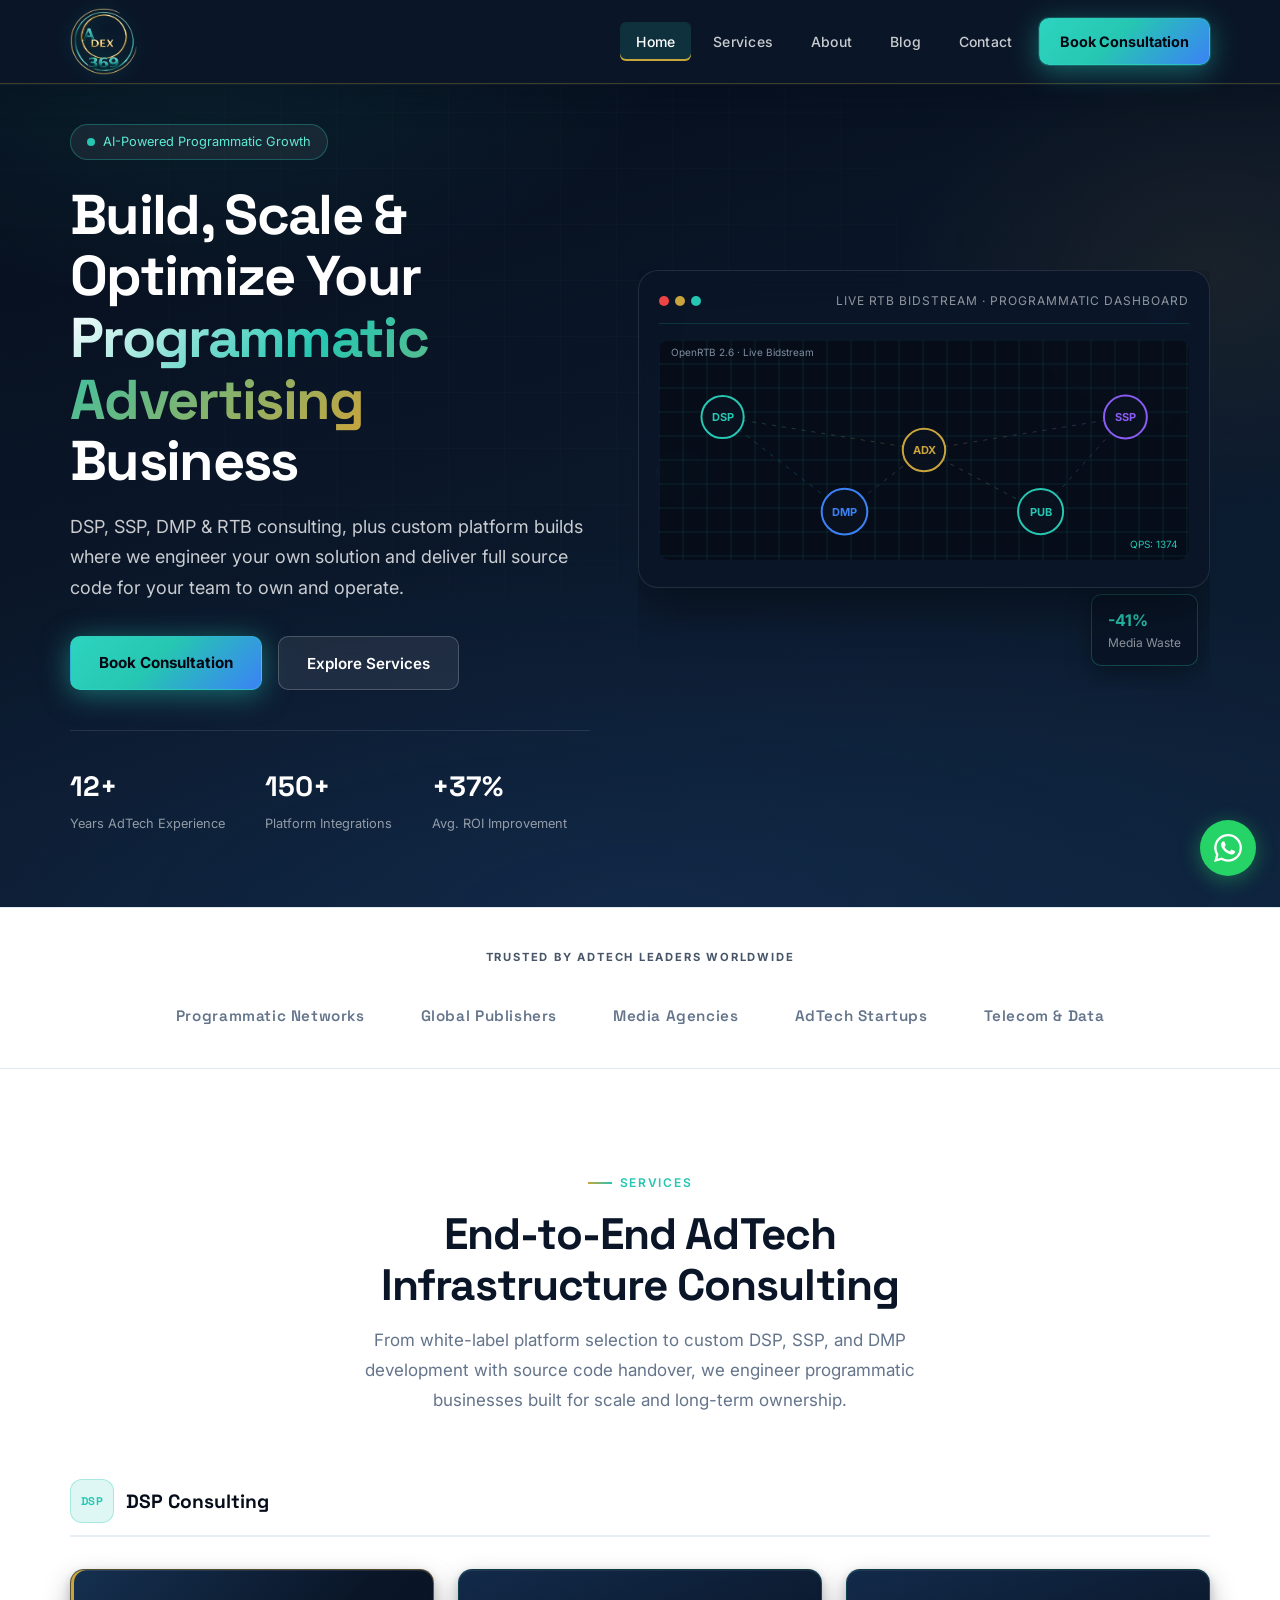
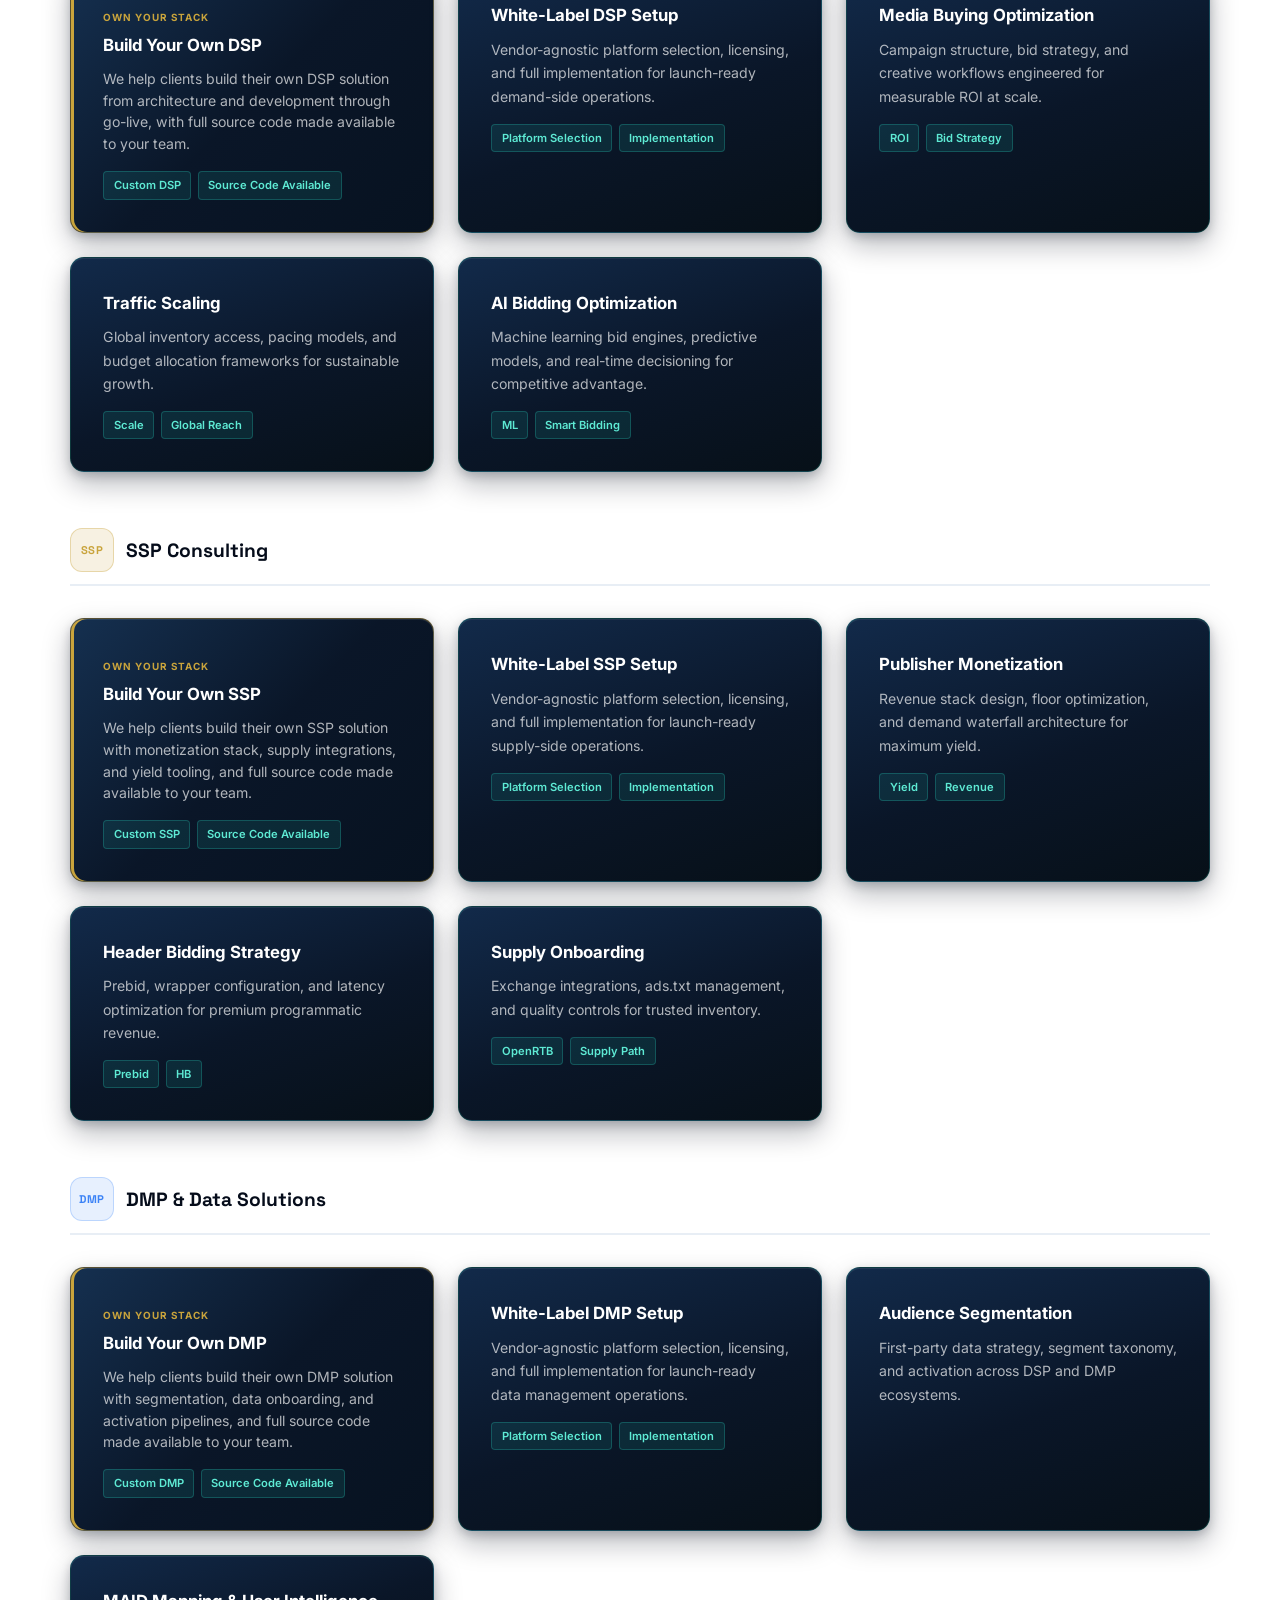
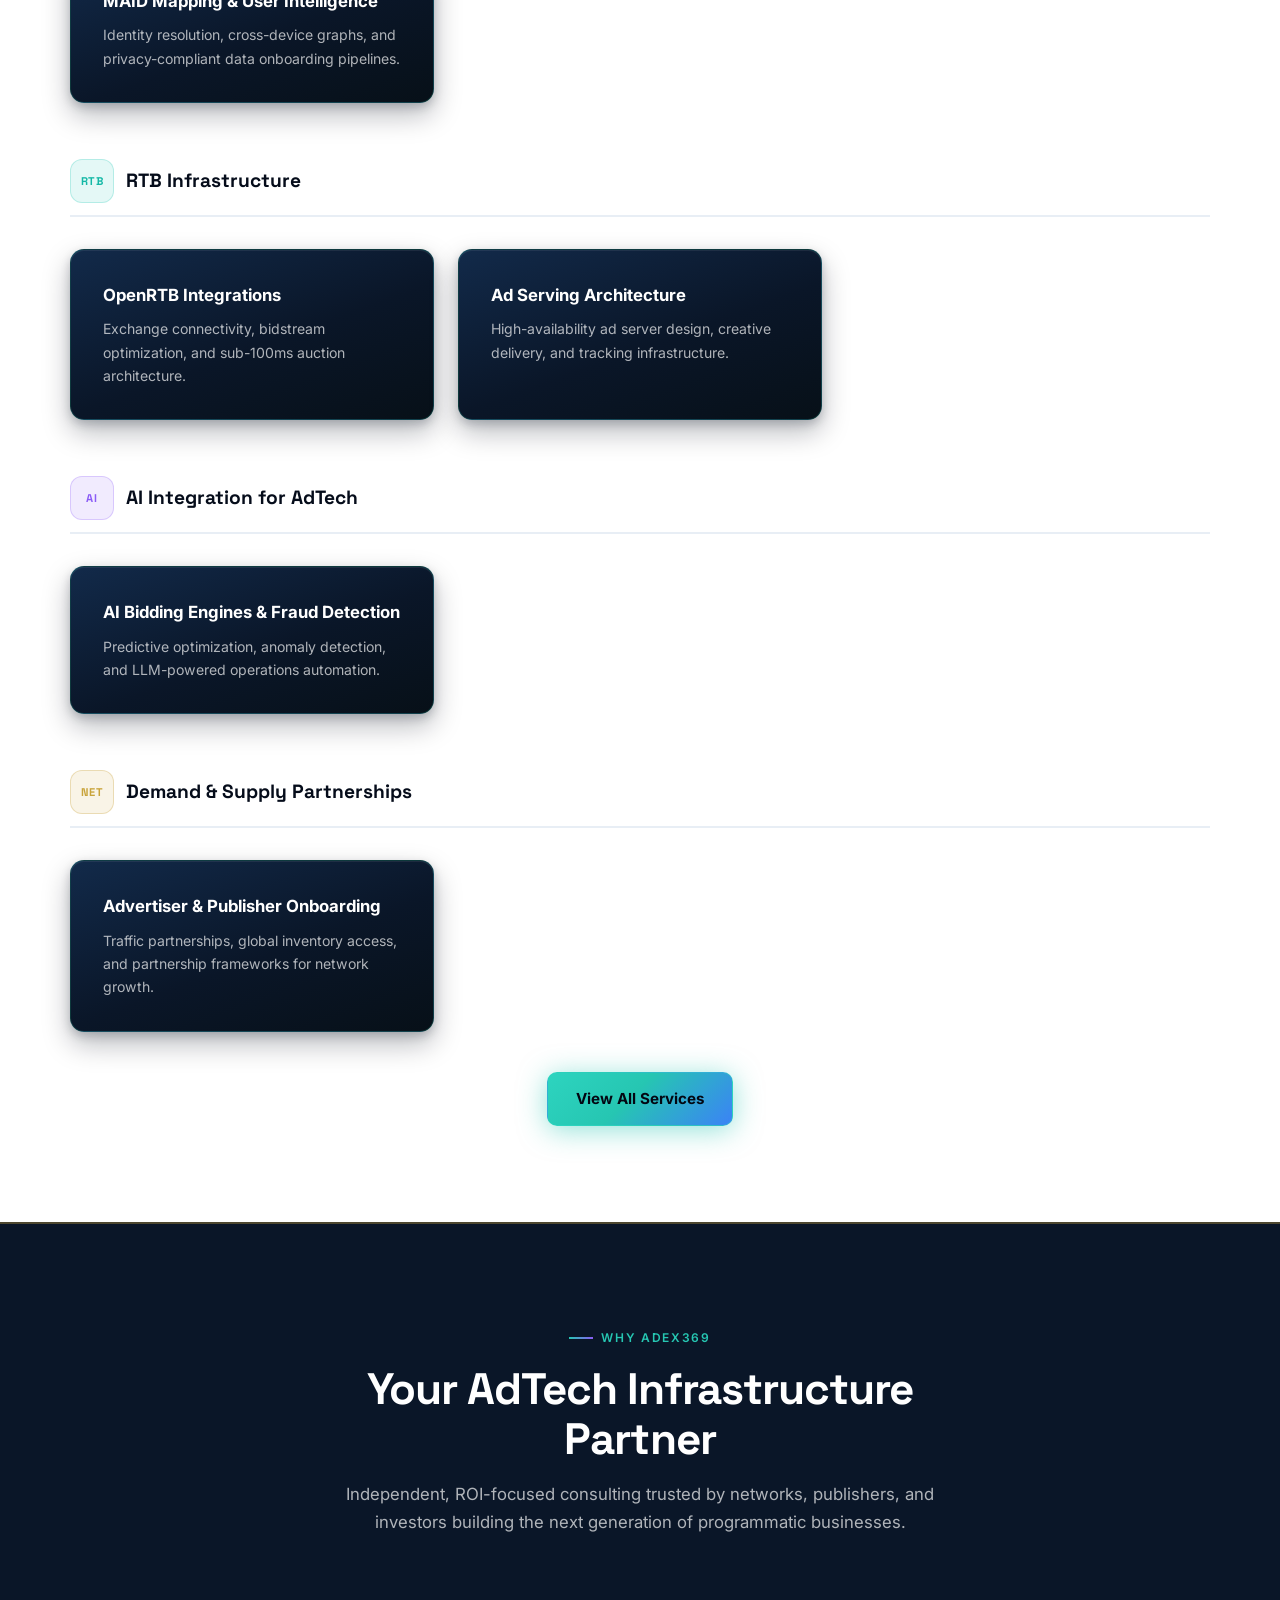
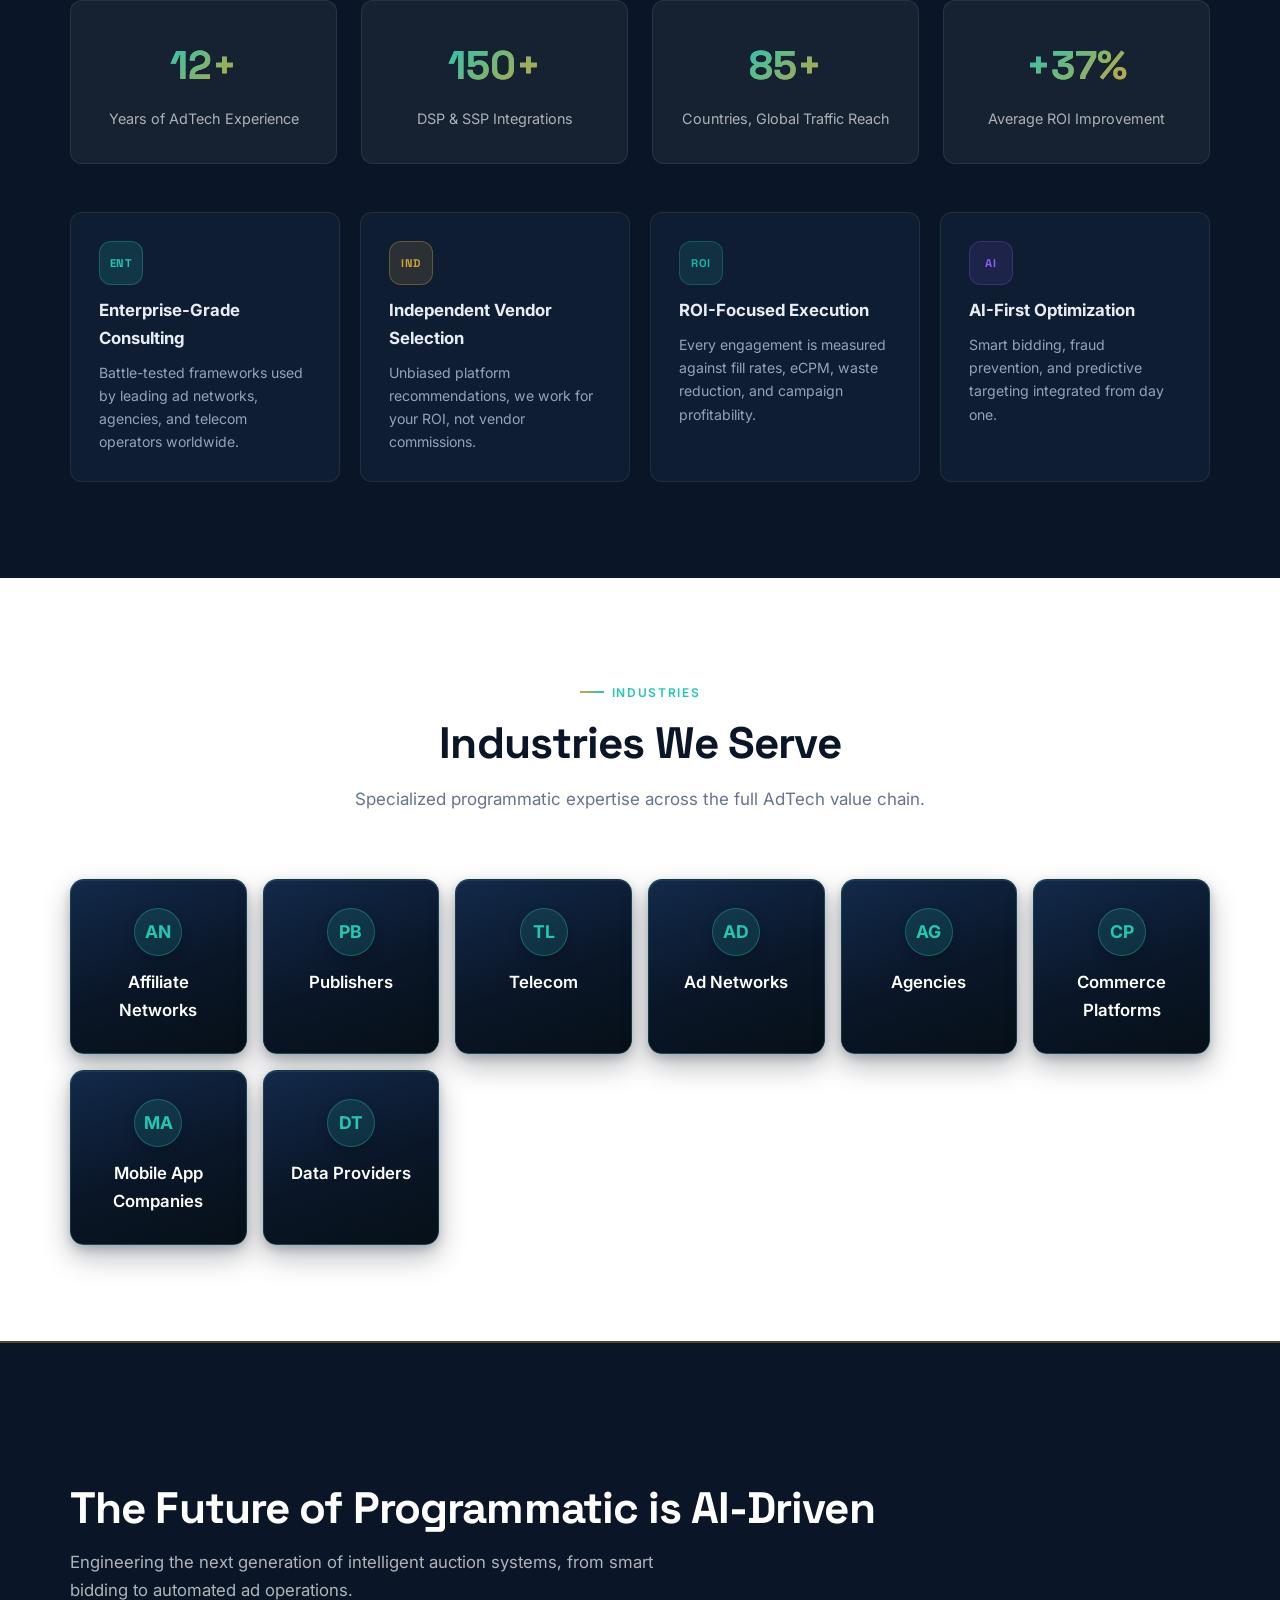
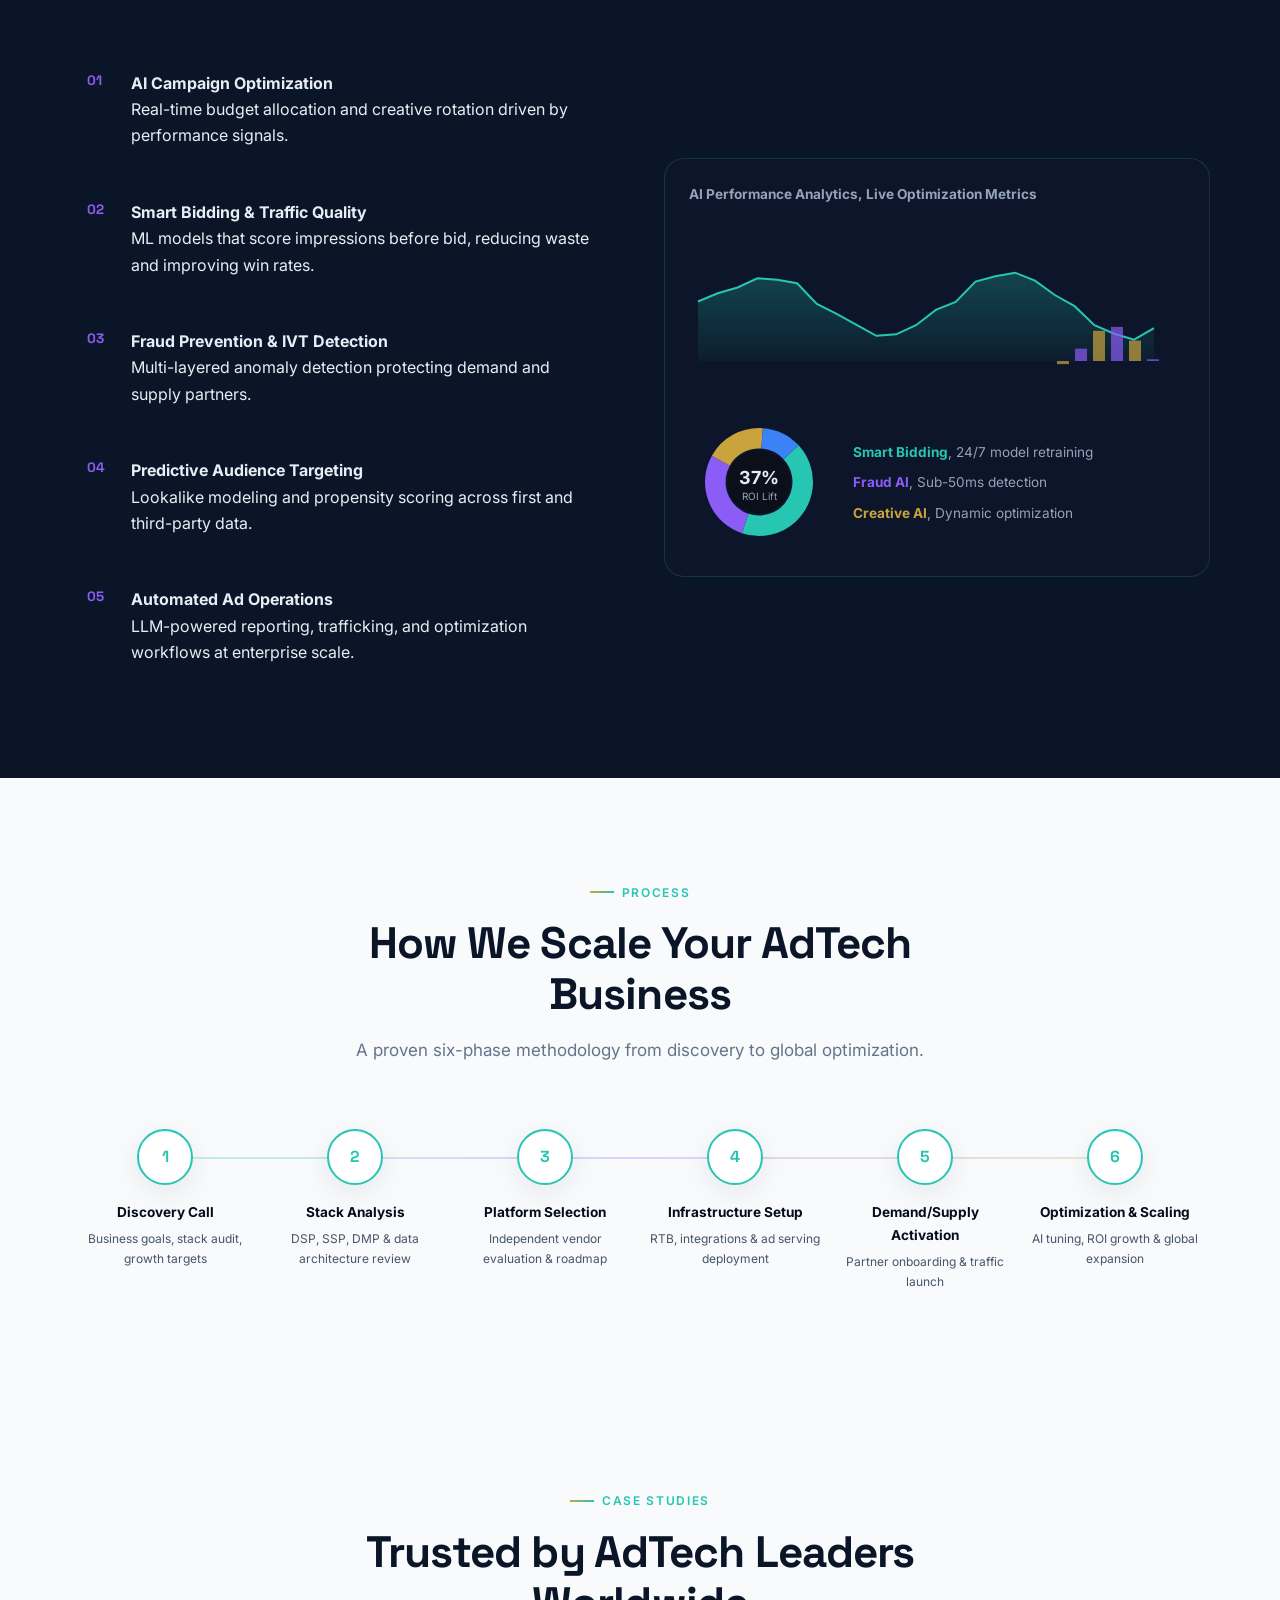
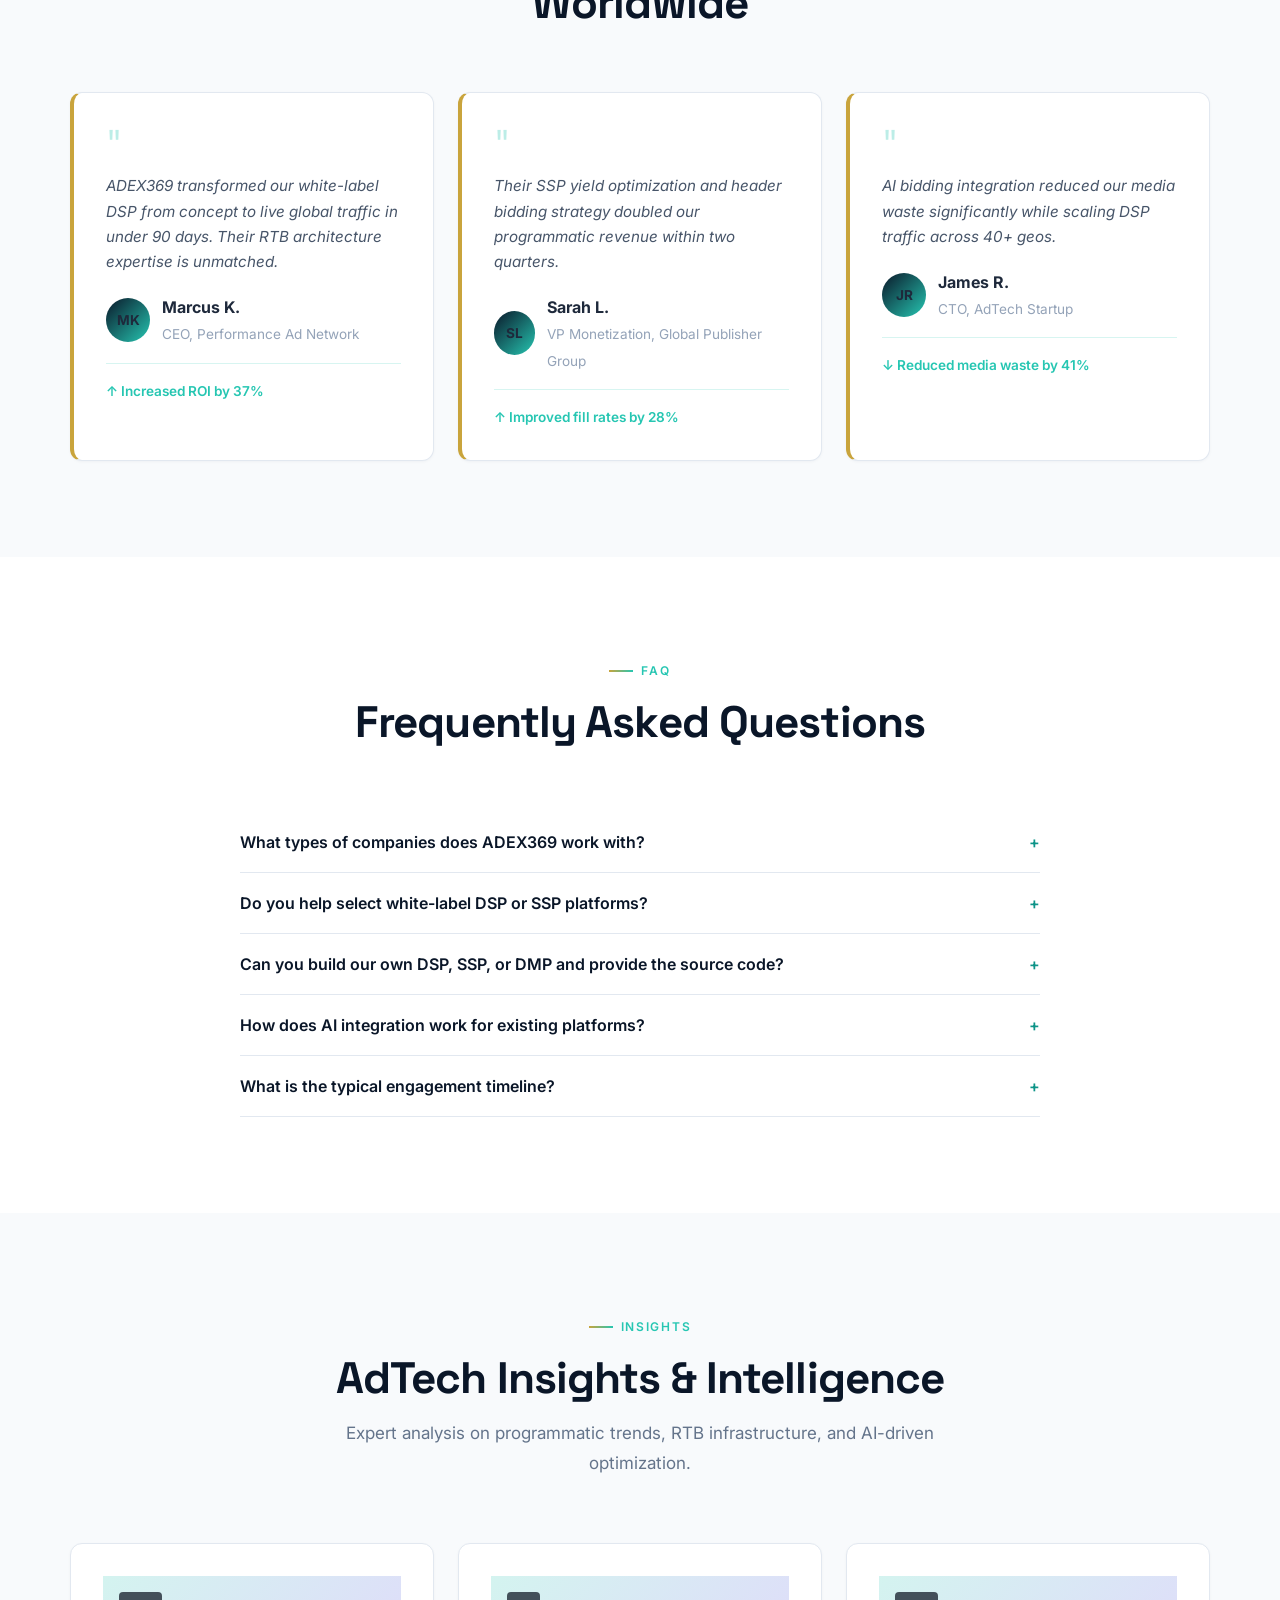
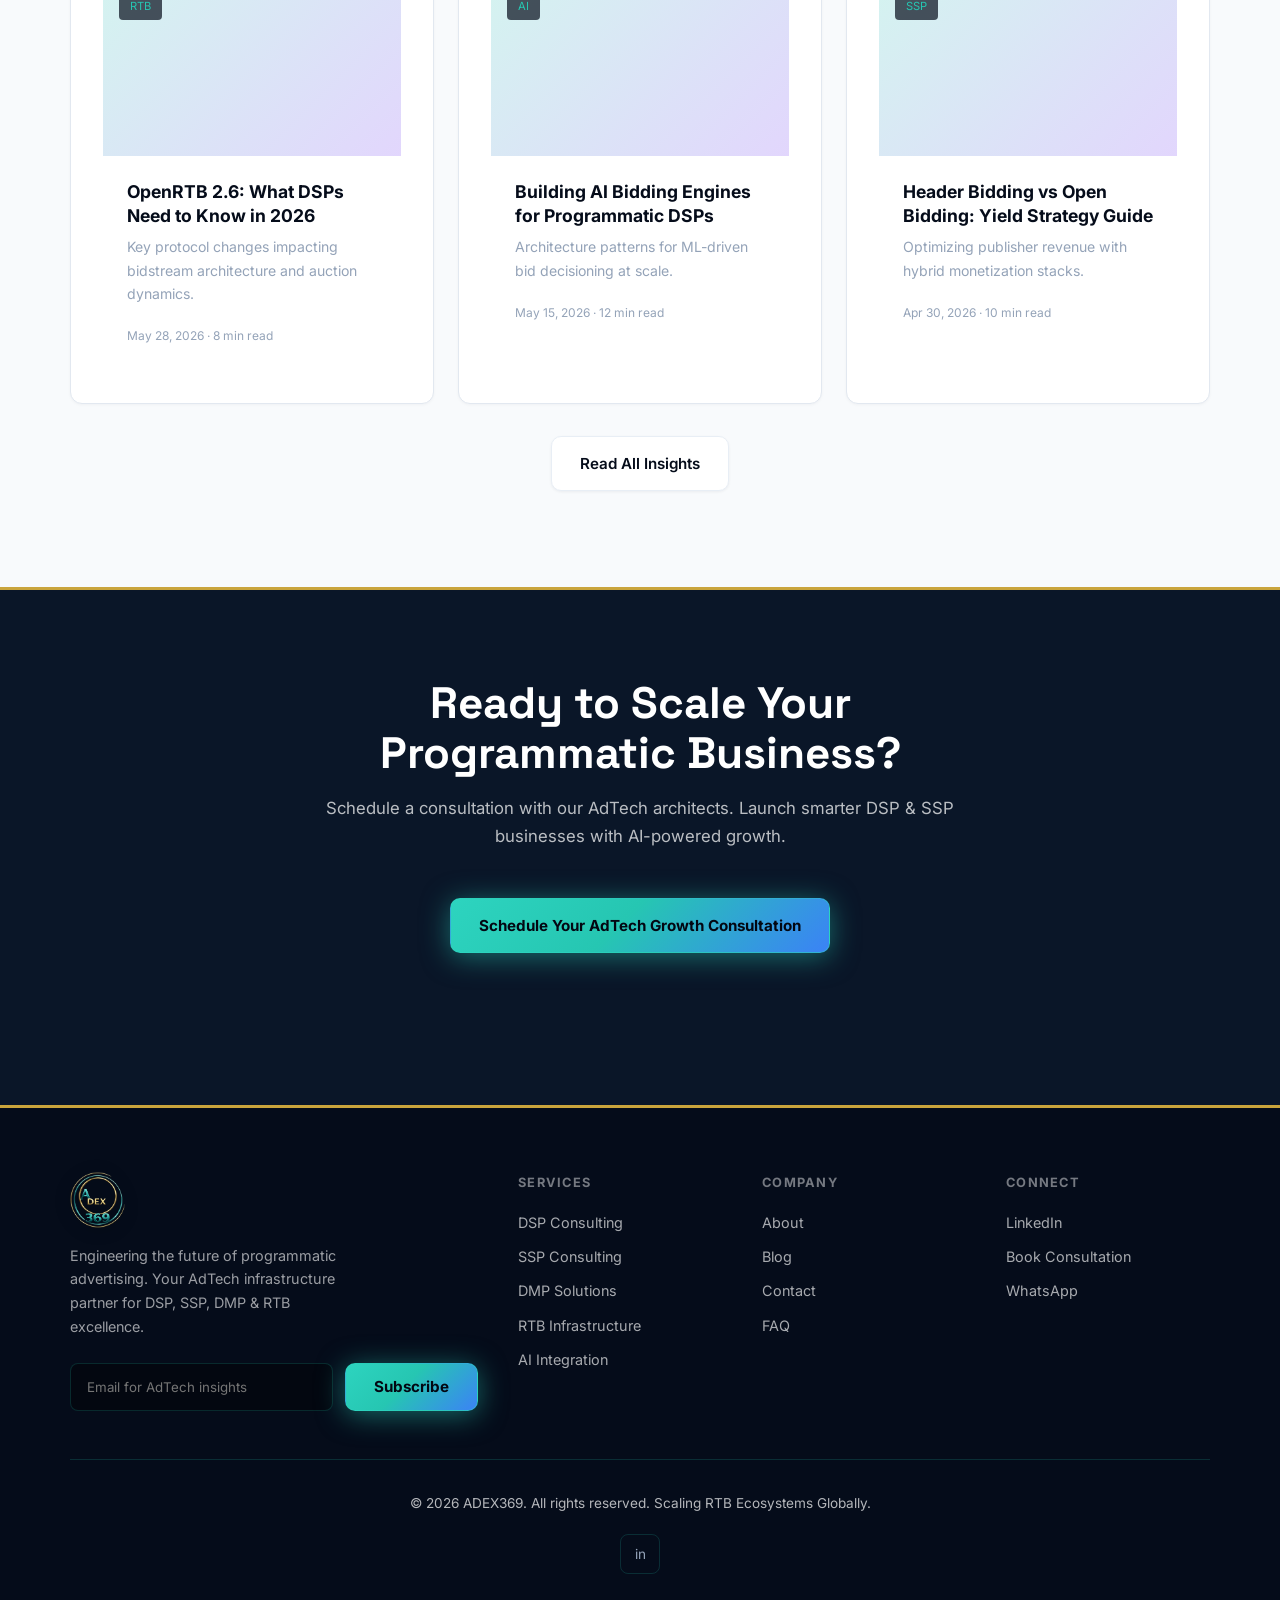
==== index.html @ c3d9ac5d "Add White-Label SSP and DMP Setup cards matching DSP card style. Co-authored-by: Cursor <cursoragent" ====
<!DOCTYPE html>
<html lang="en">
<head>
  <meta charset="UTF-8">
  <meta name="viewport" content="width=device-width, initial-scale=1.0">
  <meta name="description" content="ADEX369: DSP, SSP, DMP & RTB consulting. Launch, scale, and optimize your programmatic advertising business with AI-powered AdTech infrastructure.">
  <meta name="keywords" content="AdTech consulting, DSP consulting, SSP consulting, RTB infrastructure, programmatic advertising, white-label DSP">
  <meta name="author" content="ADEX369">
  <meta property="og:title" content="ADEX369 | Programmatic Advertising & AdTech Consulting">
  <meta property="og:description" content="Build, scale & optimize your programmatic advertising business with enterprise-grade DSP, SSP, DMP & RTB consulting.">
  <meta property="og:type" content="website">
  <title>ADEX369 | Build, Scale & Optimize Your Programmatic Advertising Business</title>
  <link rel="preconnect" href="https://fonts.googleapis.com">
  <link rel="preconnect" href="https://fonts.gstatic.com" crossorigin>
  <link href="https://fonts.googleapis.com/css2?family=Inter:wght@400;500;600;700&family=Space+Grotesk:wght@500;600;700&display=swap" rel="stylesheet">
  <link rel="icon" type="image/png" href="assets/logo.png?v=8">
  <link rel="stylesheet" href="css/styles.css?v=16">
  <link rel="stylesheet" href="css/premium.css?v=16">
  <link rel="stylesheet" href="css/animations.css">
</head>
<body>
  <header class="nav" role="banner">
    <div class="nav-inner">
      <a href="index.html" class="nav-logo" aria-label="ADEX369 Home">
        <img src="assets/logo.png?v=8" alt="ADEX369" width="68" height="68">
      </a>
      <div class="nav-right">
        <nav class="nav-links" role="navigation">
          <a href="index.html" class="active">Home</a>
          <a href="services.html">Services</a>
          <a href="about.html">About</a>
          <a href="blog.html">Blog</a>
          <a href="contact.html">Contact</a>
        </nav>
        <a href="contact.html" class="nav-cta">Book Consultation</a>
        <button class="nav-toggle" aria-label="Toggle menu" aria-expanded="false">
          <span></span><span></span><span></span>
        </button>
      </div>
    </div>
  </header>

  <main>
    <!-- Hero -->
    <section class="hero section-dark" id="hero">
      <div class="hero-bg" aria-hidden="true"></div>
      <div class="container hero-grid">
        <div class="hero-content reveal">
          <div class="hero-badge"><span class="pulse"></span> AI-Powered Programmatic Growth</div>
          <h1>Build, Scale &amp; Optimize Your <span class="gradient">Programmatic Advertising</span> Business</h1>
          <p class="hero-sub">DSP, SSP, DMP &amp; RTB consulting, plus custom platform builds where we engineer your own solution and deliver full source code for your team to own and operate.</p>
          <div class="btn-group">
            <a href="contact.html" class="btn btn-primary">Book Consultation</a>
            <a href="services.html" class="btn btn-secondary">Explore Services</a>
          </div>
          <div class="hero-stats">
            <div class="hero-stat"><strong data-count="12" data-suffix="+">0</strong><span>Years AdTech Experience</span></div>
            <div class="hero-stat"><strong data-count="150" data-suffix="+">0</strong><span>Platform Integrations</span></div>
            <div class="hero-stat"><strong data-prefix="+" data-count="37" data-suffix="%" data-decimals="0">0</strong><span>Avg. ROI Improvement</span></div>
          </div>
        </div>
        <div class="hero-viz reveal">
          <div class="floating-cards">
            <div class="float-card"><strong>2.4M</strong><span>Bids / sec</span></div>
            <div class="float-card"><strong>98.2%</strong><span>Fill Rate</span></div>
            <div class="float-card"><strong>-41%</strong><span>Media Waste</span></div>
          </div>
          <div class="dashboard-panel">
            <div class="dashboard-header">
              <div class="dashboard-dots"><span></span><span></span><span></span></div>
              <span class="dashboard-title">Live RTB Bidstream · Programmatic Dashboard</span>
            </div>
            <canvas id="rtb-canvas" aria-label="Animated RTB bidding flow between DSP, ADX, SSP, DMP and Publisher"></canvas>
          </div>
        </div>
      </div>
    </section>

    <section class="trust-strip" aria-label="Trusted by industry leaders">
      <div class="container trust-strip-inner">
        <span class="trust-strip-label">Trusted by AdTech Leaders Worldwide</span>
        <span class="trust-logo">Programmatic Networks</span>
        <span class="trust-logo">Global Publishers</span>
        <span class="trust-logo">Media Agencies</span>
        <span class="trust-logo">AdTech Startups</span>
        <span class="trust-logo">Telecom &amp; Data</span>
      </div>
    </section>

    <!-- Services -->
    <section class="section section-light" id="services">
      <div class="container">
        <div class="section-header reveal">
          <span class="section-label">Services</span>
          <h2 class="section-title">End-to-End AdTech Infrastructure Consulting</h2>
          <p class="section-desc">From white-label platform selection to custom DSP, SSP, and DMP development with source code handover, we engineer programmatic businesses built for scale and long-term ownership.</p>
        </div>

        <div class="services-grid reveal-stagger">
          <div class="service-category">
            <h3><span class="svc-icon svc-icon--dsp">DSP</span> DSP Consulting</h3>
          </div>
          <article class="glass-card service-card service-card--own-build">
            <span class="own-build-label">Own Your Stack</span>
            <h4>Build Your Own DSP</h4>
            <p>We help clients build their own DSP solution from architecture and development through go-live, with full source code made available to your team.</p>
            <div class="service-tags"><span>Custom DSP</span><span>Source Code Available</span></div>
          </article>
          <article class="glass-card service-card"><h4>White-Label DSP Setup</h4><p>Vendor-agnostic platform selection, licensing, and full implementation for launch-ready demand-side operations.</p><div class="service-tags"><span>Platform Selection</span><span>Implementation</span></div></article>
          <article class="glass-card service-card"><h4>Media Buying Optimization</h4><p>Campaign structure, bid strategy, and creative workflows engineered for measurable ROI at scale.</p><div class="service-tags"><span>ROI</span><span>Bid Strategy</span></div></article>
          <article class="glass-card service-card"><h4>Traffic Scaling</h4><p>Global inventory access, pacing models, and budget allocation frameworks for sustainable growth.</p><div class="service-tags"><span>Scale</span><span>Global Reach</span></div></article>
          <article class="glass-card service-card"><h4>AI Bidding Optimization</h4><p>Machine learning bid engines, predictive models, and real-time decisioning for competitive advantage.</p><div class="service-tags"><span>ML</span><span>Smart Bidding</span></div></article>

          <div class="service-category">
            <h3><span class="svc-icon svc-icon--ssp">SSP</span> SSP Consulting</h3>
          </div>
          <article class="glass-card service-card service-card--own-build">
            <span class="own-build-label">Own Your Stack</span>
            <h4>Build Your Own SSP</h4>
            <p>We help clients build their own SSP solution with monetization stack, supply integrations, and yield tooling, and full source code made available to your team.</p>
            <div class="service-tags"><span>Custom SSP</span><span>Source Code Available</span></div>
          </article>
          <article class="glass-card service-card"><h4>White-Label SSP Setup</h4><p>Vendor-agnostic platform selection, licensing, and full implementation for launch-ready supply-side operations.</p><div class="service-tags"><span>Platform Selection</span><span>Implementation</span></div></article>
          <article class="glass-card service-card"><h4>Publisher Monetization</h4><p>Revenue stack design, floor optimization, and demand waterfall architecture for maximum yield.</p><div class="service-tags"><span>Yield</span><span>Revenue</span></div></article>
          <article class="glass-card service-card"><h4>Header Bidding Strategy</h4><p>Prebid, wrapper configuration, and latency optimization for premium programmatic revenue.</p><div class="service-tags"><span>Prebid</span><span>HB</span></div></article>
          <article class="glass-card service-card"><h4>Supply Onboarding</h4><p>Exchange integrations, ads.txt management, and quality controls for trusted inventory.</p><div class="service-tags"><span>OpenRTB</span><span>Supply Path</span></div></article>

          <div class="service-category">
            <h3><span class="svc-icon svc-icon--dmp">DMP</span> DMP &amp; Data Solutions</h3>
          </div>
          <article class="glass-card service-card service-card--own-build">
            <span class="own-build-label">Own Your Stack</span>
            <h4>Build Your Own DMP</h4>
            <p>We help clients build their own DMP solution with segmentation, data onboarding, and activation pipelines, and full source code made available to your team.</p>
            <div class="service-tags"><span>Custom DMP</span><span>Source Code Available</span></div>
          </article>
          <article class="glass-card service-card"><h4>White-Label DMP Setup</h4><p>Vendor-agnostic platform selection, licensing, and full implementation for launch-ready data management operations.</p><div class="service-tags"><span>Platform Selection</span><span>Implementation</span></div></article>
          <article class="glass-card service-card"><h4>Audience Segmentation</h4><p>First-party data strategy, segment taxonomy, and activation across DSP and DMP ecosystems.</p></article>
          <article class="glass-card service-card"><h4>MAID Mapping &amp; User Intelligence</h4><p>Identity resolution, cross-device graphs, and privacy-compliant data onboarding pipelines.</p></article>

          <div class="service-category">
            <h3><span class="svc-icon svc-icon--rtb">RTB</span> RTB Infrastructure</h3>
          </div>
          <article class="glass-card service-card"><h4>OpenRTB Integrations</h4><p>Exchange connectivity, bidstream optimization, and sub-100ms auction architecture.</p></article>
          <article class="glass-card service-card"><h4>Ad Serving Architecture</h4><p>High-availability ad server design, creative delivery, and tracking infrastructure.</p></article>

          <div class="service-category">
            <h3><span class="svc-icon svc-icon--ai">AI</span> AI Integration for AdTech</h3>
          </div>
          <article class="glass-card service-card"><h4>AI Bidding Engines &amp; Fraud Detection</h4><p>Predictive optimization, anomaly detection, and LLM-powered operations automation.</p></article>

          <div class="service-category">
            <h3><span class="svc-icon svc-icon--net">NET</span> Demand &amp; Supply Partnerships</h3>
          </div>
          <article class="glass-card service-card"><h4>Advertiser &amp; Publisher Onboarding</h4><p>Traffic partnerships, global inventory access, and partnership frameworks for network growth.</p></article>
        </div>
        <div style="text-align:center;margin-top:2.5rem" class="reveal">
          <a href="services.html" class="btn btn-primary">View All Services</a>
        </div>
      </div>
    </section>

    <!-- Why Choose -->
    <section class="section section-dark" id="why">
      <div class="container">
        <div class="section-header reveal">
          <span class="section-label">Why ADEX369</span>
          <h2 class="section-title">Your AdTech Infrastructure Partner</h2>
          <p class="section-desc">Independent, ROI-focused consulting trusted by networks, publishers, and investors building the next generation of programmatic businesses.</p>
        </div>

        <div class="metrics-grid reveal-stagger">
          <div class="glass-card metric-card"><div class="value"><span data-count="12" data-suffix="+">0</span></div><p>Years of AdTech Experience</p></div>
          <div class="glass-card metric-card"><div class="value"><span data-count="150" data-suffix="+">0</span></div><p>DSP &amp; SSP Integrations</p></div>
          <div class="glass-card metric-card"><div class="value"><span data-count="85" data-suffix="+">0</span></div><p>Countries, Global Traffic Reach</p></div>
          <div class="glass-card metric-card"><div class="value"><span data-prefix="+" data-count="37" data-suffix="%">0</span></div><p>Average ROI Improvement</p></div>
        </div>

        <div class="trust-grid reveal-stagger">
          <div class="glass-card trust-card"><div class="svc-icon svc-icon--dsp">ENT</div><h4>Enterprise-Grade Consulting</h4><p>Battle-tested frameworks used by leading ad networks, agencies, and telecom operators worldwide.</p></div>
          <div class="glass-card trust-card"><div class="svc-icon svc-icon--ssp">IND</div><h4>Independent Vendor Selection</h4><p>Unbiased platform recommendations, we work for your ROI, not vendor commissions.</p></div>
          <div class="glass-card trust-card"><div class="svc-icon svc-icon--rtb">ROI</div><h4>ROI-Focused Execution</h4><p>Every engagement is measured against fill rates, eCPM, waste reduction, and campaign profitability.</p></div>
          <div class="glass-card trust-card"><div class="svc-icon svc-icon--ai">AI</div><h4>AI-First Optimization</h4><p>Smart bidding, fraud prevention, and predictive targeting integrated from day one.</p></div>
        </div>
      </div>
    </section>

    <!-- Industries -->
    <section class="section section-light" id="industries">
      <div class="container">
        <div class="section-header reveal">
          <span class="section-label">Industries</span>
          <h2 class="section-title">Industries We Serve</h2>
          <p class="section-desc">Specialized programmatic expertise across the full AdTech value chain.</p>
        </div>
        <div class="industries-grid reveal-stagger">
          <div class="glass-card industry-card"><div class="industry-icon">AN</div><h4>Affiliate Networks</h4></div>
          <div class="glass-card industry-card"><div class="industry-icon">PB</div><h4>Publishers</h4></div>
          <div class="glass-card industry-card"><div class="industry-icon">TL</div><h4>Telecom</h4></div>
          <div class="glass-card industry-card"><div class="industry-icon">AD</div><h4>Ad Networks</h4></div>
          <div class="glass-card industry-card"><div class="industry-icon">AG</div><h4>Agencies</h4></div>
          <div class="glass-card industry-card"><div class="industry-icon">CP</div><h4>Commerce Platforms</h4></div>
          <div class="glass-card industry-card"><div class="industry-icon">MA</div><h4>Mobile App Companies</h4></div>
          <div class="glass-card industry-card"><div class="industry-icon">DT</div><h4>Data Providers</h4></div>
        </div>
      </div>
    </section>

    <!-- AI Section -->
    <section class="section section-dark ai-section" id="ai">
      <div class="container">
        <span class="section-label reveal">AI + AdTech</span>
        <h2 class="section-title reveal">The Future of Programmatic is AI-Driven</h2>
        <p class="section-desc reveal">Engineering the next generation of intelligent auction systems, from smart bidding to automated ad operations.</p>

        <div class="ai-grid">
          <div class="ai-features reveal">
            <div class="ai-feature"><span class="num">01</span><div><h4>AI Campaign Optimization</h4><p>Real-time budget allocation and creative rotation driven by performance signals.</p></div></div>
            <div class="ai-feature"><span class="num">02</span><div><h4>Smart Bidding &amp; Traffic Quality</h4><p>ML models that score impressions before bid, reducing waste and improving win rates.</p></div></div>
            <div class="ai-feature"><span class="num">03</span><div><h4>Fraud Prevention &amp; IVT Detection</h4><p>Multi-layered anomaly detection protecting demand and supply partners.</p></div></div>
            <div class="ai-feature"><span class="num">04</span><div><h4>Predictive Audience Targeting</h4><p>Lookalike modeling and propensity scoring across first and third-party data.</p></div></div>
            <div class="ai-feature"><span class="num">05</span><div><h4>Automated Ad Operations</h4><p>LLM-powered reporting, trafficking, and optimization workflows at enterprise scale.</p></div></div>
          </div>
          <div class="chart-panel reveal">
            <h4>AI Performance Analytics, Live Optimization Metrics</h4>
            <canvas id="ai-chart-line" style="width:100%;height:160px;border-radius:8px" aria-label="AI performance line chart"></canvas>
            <div style="display:flex;gap:1.5rem;margin-top:1.5rem;align-items:center">
              <canvas id="ai-chart-donut" style="width:140px;height:140px" aria-label="ROI improvement donut chart"></canvas>
              <div style="font-size:0.85rem;color:var(--text-muted)">
                <p style="margin-bottom:0.5rem"><strong style="color:var(--cyan)">Smart Bidding</strong>, 24/7 model retraining</p>
                <p style="margin-bottom:0.5rem"><strong style="color:var(--purple)">Fraud AI</strong>, Sub-50ms detection</p>
                <p><strong style="color:var(--gold)">Creative AI</strong>, Dynamic optimization</p>
              </div>
            </div>
          </div>
        </div>
      </div>
    </section>

    <!-- Process -->
    <section class="section section-light-alt" id="process">
      <div class="container">
        <div class="section-header reveal">
          <span class="section-label">Process</span>
          <h2 class="section-title">How We Scale Your AdTech Business</h2>
          <p class="section-desc">A proven six-phase methodology from discovery to global optimization.</p>
        </div>
        <div class="process-timeline reveal-stagger">
          <div class="process-step"><div class="step-num">1</div><h4>Discovery Call</h4><p>Business goals, stack audit, growth targets</p></div>
          <div class="process-step"><div class="step-num">2</div><h4>Stack Analysis</h4><p>DSP, SSP, DMP &amp; data architecture review</p></div>
          <div class="process-step"><div class="step-num">3</div><h4>Platform Selection</h4><p>Independent vendor evaluation &amp; roadmap</p></div>
          <div class="process-step"><div class="step-num">4</div><h4>Infrastructure Setup</h4><p>RTB, integrations &amp; ad serving deployment</p></div>
          <div class="process-step"><div class="step-num">5</div><h4>Demand/Supply Activation</h4><p>Partner onboarding &amp; traffic launch</p></div>
          <div class="process-step"><div class="step-num">6</div><h4>Optimization &amp; Scaling</h4><p>AI tuning, ROI growth &amp; global expansion</p></div>
        </div>
      </div>
    </section>

    <!-- Testimonials -->
    <section class="section section-light-alt" id="case-studies">
      <div class="container">
        <div class="section-header reveal">
          <span class="section-label">Case Studies</span>
          <h2 class="section-title">Trusted by AdTech Leaders Worldwide</h2>
        </div>
        <div class="testimonials-grid reveal-stagger">
          <article class="glass-card testimonial-card">
            <div class="quote">"</div>
            <blockquote>ADEX369 transformed our white-label DSP from concept to live global traffic in under 90 days. Their RTB architecture expertise is unmatched.</blockquote>
            <div class="testimonial-author">
              <div class="author-avatar">MK</div>
              <div><strong>Marcus K.</strong><br><span style="color:var(--text-muted);font-size:0.85rem">CEO, Performance Ad Network</span></div>
            </div>
            <div class="testimonial-metric">↑ Increased ROI by 37%</div>
          </article>
          <article class="glass-card testimonial-card">
            <div class="quote">"</div>
            <blockquote>Their SSP yield optimization and header bidding strategy doubled our programmatic revenue within two quarters.</blockquote>
            <div class="testimonial-author">
              <div class="author-avatar">SL</div>
              <div><strong>Sarah L.</strong><br><span style="color:var(--text-muted);font-size:0.85rem">VP Monetization, Global Publisher Group</span></div>
            </div>
            <div class="testimonial-metric">↑ Improved fill rates by 28%</div>
          </article>
          <article class="glass-card testimonial-card">
            <div class="quote">"</div>
            <blockquote>AI bidding integration reduced our media waste significantly while scaling DSP traffic across 40+ geos.</blockquote>
            <div class="testimonial-author">
              <div class="author-avatar">JR</div>
              <div><strong>James R.</strong><br><span style="color:var(--text-muted);font-size:0.85rem">CTO, AdTech Startup</span></div>
            </div>
            <div class="testimonial-metric">↓ Reduced media waste by 41%</div>
          </article>
        </div>
      </div>
    </section>

    <!-- FAQ -->
    <section class="section section-light" id="faq">
      <div class="container">
        <div class="section-header reveal">
          <span class="section-label">FAQ</span>
          <h2 class="section-title">Frequently Asked Questions</h2>
        </div>
        <div class="faq-list reveal">
          <div class="faq-item"><button class="faq-question">What types of companies does ADEX369 work with? <span class="icon">+</span></button><div class="faq-answer"><p>We partner with ad networks, publishers, affiliate marketers, media buying agencies, AdTech startups, telecom operators, existing DSP/SSP owners, and investors exploring programmatic opportunities.</p></div></div>
          <div class="faq-item"><button class="faq-question">Do you help select white-label DSP or SSP platforms? <span class="icon">+</span></button><div class="faq-answer"><p>Yes. We provide fully independent vendor evaluation, licensing guidance, and end-to-end implementation, aligned to your business model, budget, and technical requirements.</p></div></div>
          <div class="faq-item"><button class="faq-question">Can you build our own DSP, SSP, or DMP and provide the source code? <span class="icon">+</span></button><div class="faq-answer"><p>Yes. Beyond white-label consulting, we help clients build proprietary DSP, SSP, and DMP solutions from architecture and development through deployment, with full source code delivered so your team owns and can extend the platform.</p></div></div>
          <div class="faq-item"><button class="faq-question">How does AI integration work for existing platforms? <span class="icon">+</span></button><div class="faq-answer"><p>We assess your current stack, identify high-impact AI use cases, smart bidding, fraud detection, creative optimization, and LLM operations, then integrate models via API or custom pipeline architecture.</p></div></div>
          <div class="faq-item"><button class="faq-question">What is the typical engagement timeline? <span class="icon">+</span></button><div class="faq-answer"><p>Discovery to platform selection takes 2–4 weeks. Full infrastructure setup and demand/supply activation typically runs 8–16 weeks depending on scope and integrations required.</p></div></div>
        </div>
      </div>
    </section>

    <!-- Blog preview -->
    <section class="section section-light-alt" id="blog-preview">
      <div class="container">
        <div class="section-header reveal">
          <span class="section-label">Insights</span>
          <h2 class="section-title">AdTech Insights &amp; Intelligence</h2>
          <p class="section-desc">Expert analysis on programmatic trends, RTB infrastructure, and AI-driven optimization.</p>
        </div>
        <div class="blog-grid reveal-stagger">
          <article class="glass-card blog-card">
            <div class="blog-thumb"><span class="tag">RTB</span></div>
            <div class="blog-body"><h3><a href="blog.html">OpenRTB 2.6: What DSPs Need to Know in 2026</a></h3><p>Key protocol changes impacting bidstream architecture and auction dynamics.</p><span class="blog-meta">May 28, 2026 · 8 min read</span></div>
          </article>
          <article class="glass-card blog-card">
            <div class="blog-thumb"><span class="tag">AI</span></div>
            <div class="blog-body"><h3><a href="blog.html">Building AI Bidding Engines for Programmatic DSPs</a></h3><p>Architecture patterns for ML-driven bid decisioning at scale.</p><span class="blog-meta">May 15, 2026 · 12 min read</span></div>
          </article>
          <article class="glass-card blog-card">
            <div class="blog-thumb"><span class="tag">SSP</span></div>
            <div class="blog-body"><h3><a href="blog.html">Header Bidding vs Open Bidding: Yield Strategy Guide</a></h3><p>Optimizing publisher revenue with hybrid monetization stacks.</p><span class="blog-meta">Apr 30, 2026 · 10 min read</span></div>
          </article>
        </div>
        <div style="text-align:center;margin-top:2rem" class="reveal"><a href="blog.html" class="btn btn-secondary">Read All Insights</a></div>
      </div>
    </section>

    <!-- Contact CTA -->
    <section class="section cta-band" id="contact-cta">
      <div class="container section-header reveal">
        <h2 class="section-title">Ready to Scale Your Programmatic Business?</h2>
        <p class="section-desc">Schedule a consultation with our AdTech architects. Launch smarter DSP &amp; SSP businesses with AI-powered growth.</p>
        <a href="contact.html" class="btn btn-primary">Schedule Your AdTech Growth Consultation</a>
      </div>
    </section>
  </main>

  <footer class="footer">
    <div class="container">
      <div class="footer-grid">
        <div class="footer-brand">
          <a href="index.html" class="nav-logo" aria-label="ADEX369 Home"><img src="assets/logo.png?v=8" alt="ADEX369" width="56" height="56"></a>
          <p>Engineering the future of programmatic advertising. Your AdTech infrastructure partner for DSP, SSP, DMP &amp; RTB excellence.</p>
          <form id="newsletter-form" class="newsletter-box" aria-label="Newsletter signup">
            <input type="email" placeholder="Email for AdTech insights" required aria-label="Email">
            <button type="submit" class="btn btn-primary">Subscribe</button>
          </form>
        </div>
        <div><h4>Services</h4><ul><li><a href="services.html#dsp">DSP Consulting</a></li><li><a href="services.html#ssp">SSP Consulting</a></li><li><a href="services.html#dmp">DMP Solutions</a></li><li><a href="services.html#rtb">RTB Infrastructure</a></li><li><a href="services.html#ai">AI Integration</a></li></ul></div>
        <div><h4>Company</h4><ul><li><a href="about.html">About</a></li><li><a href="blog.html">Blog</a></li><li><a href="contact.html">Contact</a></li><li><a href="#faq">FAQ</a></li></ul></div>
        <div><h4>Connect</h4><ul><li><a href="https://linkedin.com/company/adex369" target="_blank" rel="noopener">LinkedIn</a></li><li><a href="contact.html">Book Consultation</a></li><li><a href="https://wa.me/1234567890" target="_blank" rel="noopener">WhatsApp</a></li></ul></div>
      </div>
      <div class="footer-bottom">
        <span>© 2026 ADEX369. All rights reserved. Scaling RTB Ecosystems Globally.</span>
        <div class="social-links">
          <a href="https://linkedin.com/company/adex369" target="_blank" rel="noopener" aria-label="LinkedIn">in</a>
        </div>
      </div>
    </div>
  </footer>

  <a href="https://wa.me/1234567890" class="whatsapp-float" target="_blank" rel="noopener" aria-label="Contact on WhatsApp">
    <svg viewBox="0 0 24 24"><path d="M17.472 14.382c-.297-.149-1.758-.867-2.03-.967-.273-.099-.471-.148-.67.15-.197.297-.767.966-.94 1.164-.173.199-.347.223-.644.075-.297-.15-1.255-.463-2.39-1.475-.883-.788-1.48-1.761-1.653-2.059-.173-.297-.018-.458.13-.606.134-.133.298-.347.446-.52.149-.174.198-.298.298-.497.099-.198.05-.371-.025-.52-.075-.149-.669-1.612-.916-2.207-.242-.579-.487-.5-.669-.51-.173-.008-.371-.01-.57-.01-.198 0-.52.074-.792.372-.272.297-1.04 1.016-1.04 2.479 0 1.462 1.065 2.875 1.213 3.074.149.198 2.096 3.2 5.077 4.487.709.306 1.262.489 1.694.625.712.227 1.36.195 1.871.118.571-.085 1.758-.719 2.006-1.413.248-.694.248-1.289.173-1.413-.074-.124-.272-.198-.57-.347m-5.421 7.403h-.004a9.87 9.87 0 01-5.031-1.378l-.361-.214-3.741.982.998-3.648-.235-.374a9.86 9.86 0 01-1.51-5.26c.001-5.45 4.436-9.884 9.888-9.884 2.64 0 5.122 1.03 6.988 2.898a9.825 9.825 0 012.893 6.994c-.003 5.45-4.435 9.884-9.883 9.884m8.413-18.297A11.815 11.815 0 0012.05 0C5.495 0 .16 5.335.157 11.892c0 2.096.547 4.142 1.588 5.945L.057 24l6.305-1.654a11.882 11.882 0 005.683 1.448h.005c6.554 0 11.89-5.335 11.893-11.893a11.821 11.821 0 00-3.48-8.413z"/></svg>
  </a>

  <script src="js/main.js" defer></script>
  <script src="js/rtb-viz.js" defer></script>
  <script src="js/charts.js" defer></script>
</body>
</html>
---- css/styles.css ----
/* ADEX369 — Enterprise AdTech Consulting */
:root {
  --bg-deep: #030712;
  --bg-charcoal: #0a0f1a;
  --bg-card: rgba(12, 18, 32, 0.72);
  --cyan: #26c6b2;
  --cyan-glow: rgba(38, 198, 178, 0.45);
  --gold: #c9a43c;
  --gold-glow: rgba(201, 164, 60, 0.35);
  --electric: #3b82f6;
  --purple: #8b5cf6;
  --purple-deep: #6d28d9;
  --text: #e8edf5;
  --text-muted: #94a3b8;
  --border: rgba(38, 198, 178, 0.18);
  --glass: rgba(15, 23, 42, 0.55);
  --radius: 14px;
  --radius-lg: 20px;
  --logo-h: 68px;
  --nav-bar-h: 84px;
  --nav-h: 84px;
  --nav-offset: var(--nav-bar-h);
  --font: 'Inter', system-ui, -apple-system, sans-serif;
  --font-display: 'Space Grotesk', var(--font);
  --transition: 0.35s cubic-bezier(0.4, 0, 0.2, 1);
  --shadow-glow: 0 0 60px rgba(38, 198, 178, 0.12);
}

*, *::before, *::after { box-sizing: border-box; margin: 0; padding: 0; }
html { scroll-behavior: smooth; scroll-padding-top: var(--nav-offset); }
body {
  font-family: var(--font);
  background: var(--bg-deep);
  color: var(--text);
  line-height: 1.65;
  overflow-x: hidden;
  -webkit-font-smoothing: antialiased;
}
img { max-width: 100%; height: auto; display: block; }
a { color: var(--cyan); text-decoration: none; transition: color var(--transition); }
a:hover { color: #5eead4; }
ul { list-style: none; }

.container { width: min(1200px, 92vw); margin: 0 auto; }
.section { padding: 6rem 0; position: relative; }
.section-label {
  display: inline-flex;
  align-items: center;
  gap: 0.5rem;
  font-size: 0.75rem;
  font-weight: 600;
  letter-spacing: 0.14em;
  text-transform: uppercase;
  color: var(--cyan);
  margin-bottom: 1rem;
}
.section-label::before {
  content: '';
  width: 24px;
  height: 2px;
  background: linear-gradient(90deg, var(--cyan), var(--purple));
}
.section-title {
  font-family: var(--font-display);
  font-size: clamp(1.85rem, 4vw, 2.75rem);
  font-weight: 700;
  line-height: 1.15;
  margin-bottom: 1rem;
  background: linear-gradient(135deg, #fff 0%, var(--cyan) 55%, var(--purple) 100%);
  -webkit-background-clip: text;
  -webkit-text-fill-color: transparent;
  background-clip: text;
}
.section-desc {
  color: var(--text-muted);
  font-size: 1.05rem;
  max-width: 640px;
  margin-bottom: 3rem;
}

/* Background mesh */
.bg-mesh {
  position: fixed;
  inset: 0;
  z-index: -2;
  background:
    radial-gradient(ellipse 80% 50% at 20% -10%, rgba(59, 130, 246, 0.15), transparent),
    radial-gradient(ellipse 60% 40% at 90% 20%, rgba(139, 92, 246, 0.12), transparent),
    radial-gradient(ellipse 50% 30% at 50% 100%, rgba(38, 198, 178, 0.08), transparent),
    var(--bg-deep);
}
.grid-overlay {
  position: fixed;
  inset: 0;
  z-index: -1;
  background-image:
    linear-gradient(rgba(38, 198, 178, 0.03) 1px, transparent 1px),
    linear-gradient(90deg, rgba(38, 198, 178, 0.03) 1px, transparent 1px);
  background-size: 48px 48px;
  mask-image: radial-gradient(ellipse at center, black 20%, transparent 75%);
  pointer-events: none;
}

/* Navigation — solid enterprise bar */
.nav {
  position: fixed;
  top: 0;
  left: 0;
  right: 0;
  z-index: 1000;
  height: var(--nav-bar-h);
  display: flex;
  align-items: center;
  background: #0a1628;
  border-bottom: 1px solid rgba(201, 164, 60, 0.22);
  box-shadow: 0 2px 16px rgba(0, 0, 0, 0.18);
  pointer-events: auto;
}
.nav::before {
  display: none;
}
.nav-inner {
  display: flex;
  align-items: center;
  justify-content: flex-start;
  width: min(1140px, 92vw);
  margin: 0 auto;
  gap: 1.5rem;
  height: 100%;
}
.nav-right {
  display: flex;
  align-items: center;
  gap: 0.65rem;
  flex-shrink: 0;
  margin-left: auto;
}
/* Header brand logo only — navbar bar styles unchanged */
.nav-inner > .nav-logo {
  display: flex;
  align-items: center;
  flex-shrink: 0;
  margin: 0;
  padding: 0;
  line-height: 0;
  filter: drop-shadow(0 0 8px rgba(16, 215, 210, 0.2));
}
.nav-inner > .nav-logo img {
  display: block;
  height: var(--logo-h);
  width: auto;
  max-height: var(--logo-h);
  background: none !important;
  border: none !important;
  box-shadow: none !important;
  outline: none;
  object-fit: contain;
  object-position: left center;
  -webkit-font-smoothing: antialiased;
}
.footer-brand .nav-logo {
  filter: drop-shadow(0 2px 8px rgba(0, 0, 0, 0.3));
}
.footer-brand .nav-logo img {
  height: 56px;
  width: auto;
}
.nav-links {
  display: flex;
  align-items: center;
  gap: 0.35rem;
  background: none;
  border: none;
  box-shadow: none;
}
.nav-links a {
  color: rgba(255, 255, 255, 0.78);
  font-size: 0.875rem;
  font-weight: 500;
  padding: 0.5rem 1rem;
  border-radius: 6px;
  letter-spacing: 0.02em;
  transition: color var(--transition), background var(--transition);
}
.nav-links a:hover {
  color: #fff;
  background: rgba(255, 255, 255, 0.06);
}
.nav-links a.active {
  color: #fff;
  background: rgba(38, 198, 178, 0.15);
  box-shadow: inset 0 -2px 0 var(--gold);
}
/* CTA outside .nav-links — high contrast, always visible */
a.nav-cta {
  display: inline-flex;
  align-items: center;
  justify-content: center;
  flex-shrink: 0;
  align-self: center;
  padding: 0.65rem 1.25rem;
  background: linear-gradient(135deg, #2dd4bf 0%, #26c6b2 45%, #3b82f6 100%) !important;
  color: #030712 !important;
  border-radius: 10px;
  font-size: 0.9rem;
  font-weight: 700 !important;
  text-shadow: none !important;
  white-space: nowrap;
  border: 1px solid rgba(45, 212, 191, 0.5);
  box-shadow: 0 0 0 1px rgba(38, 198, 178, 0.25), 0 6px 28px rgba(38, 198, 178, 0.45);
  transition: transform var(--transition), box-shadow var(--transition), filter var(--transition);
}
a.nav-cta:hover {
  color: #030712 !important;
  background: linear-gradient(135deg, #5eead4 0%, #2dd4bf 50%, #60a5fa 100%) !important;
  transform: none;
  box-shadow: 0 0 0 1px rgba(94, 234, 212, 0.4), 0 10px 36px rgba(38, 198, 178, 0.55);
  filter: brightness(1.06);
}
.nav-toggle {
  display: none;
  flex-direction: column;
  gap: 5px;
  background: rgba(12, 18, 32, 0.5);
  border: 1px solid var(--border);
  border-radius: 10px;
  cursor: pointer;
  padding: 10px;
  backdrop-filter: blur(12px);
  pointer-events: auto;
}
.nav-toggle span {
  width: 24px;
  height: 2px;
  background: var(--text);
  transition: var(--transition);
}

/* Buttons */
.btn {
  display: inline-flex;
  align-items: center;
  justify-content: center;
  gap: 0.5rem;
  padding: 0.85rem 1.75rem;
  font-size: 0.95rem;
  font-weight: 600;
  border-radius: 10px;
  border: none;
  cursor: pointer;
  transition: transform var(--transition), box-shadow var(--transition), filter var(--transition);
  font-family: inherit;
}
.btn-primary {
  background: linear-gradient(135deg, #2dd4bf 0%, #26c6b2 45%, #3b82f6 100%);
  color: #030712 !important;
  font-weight: 700;
  border: 1px solid rgba(45, 212, 191, 0.45);
  box-shadow: 0 4px 28px rgba(38, 198, 178, 0.5);
}
.btn-primary:hover {
  transform: translateY(-2px);
  box-shadow: 0 8px 36px rgba(38, 198, 178, 0.6);
  filter: brightness(1.08);
  color: #030712 !important;
}
.btn-secondary {
  background: var(--glass);
  color: var(--text);
  border: 1px solid var(--border);
  backdrop-filter: blur(12px);
}
.btn-secondary:hover {
  border-color: var(--cyan);
  background: rgba(38, 198, 178, 0.08);
  transform: translateY(-2px);
}
.btn-group { display: flex; flex-wrap: wrap; gap: 1rem; }

/* Glass cards */
.glass-card {
  background: var(--bg-card);
  border: 1px solid var(--border);
  border-radius: var(--radius);
  backdrop-filter: blur(16px);
  padding: 1.75rem;
  transition: transform var(--transition), border-color var(--transition), box-shadow var(--transition);
}
.glass-card:hover {
  transform: translateY(-2px);
  border-color: rgba(38, 198, 178, 0.35);
}
.section-light .glass-card:hover,
.section-light-alt .glass-card:hover {
  box-shadow: 0 4px 16px rgba(15, 23, 42, 0.06);
}
.section-light .service-card:hover,
.section-light-alt .service-card:hover,
.section-light .industry-card:hover,
.section-light-alt .industry-card:hover {
  box-shadow:
    inset 0 1px 0 rgba(255, 255, 255, 0.1),
    0 22px 48px rgba(5, 12, 26, 0.38),
    0 8px 24px rgba(38, 198, 178, 0.15);
}
.section-dark .glass-card:hover {
  box-shadow: 0 8px 24px rgba(0, 0, 0, 0.2);
}

/* Hero */
.hero {
  position: relative;
}
.hero-grid {
  display: grid;
  grid-template-columns: 1fr 1.1fr;
  gap: 3rem;
  align-items: center;
}
.hero-badge {
  display: inline-flex;
  align-items: center;
  gap: 0.5rem;
  padding: 0.4rem 1rem;
  background: rgba(38, 198, 178, 0.1);
  border: 1px solid var(--border);
  border-radius: 100px;
  font-size: 0.8rem;
  color: var(--cyan);
  margin-bottom: 1.5rem;
}
.hero-badge .pulse {
  width: 8px;
  height: 8px;
  background: var(--cyan);
  border-radius: 50%;
  animation: pulse-dot 2s infinite;
}
.hero h1 {
  font-family: var(--font-display);
  font-size: clamp(2.2rem, 5vw, 3.35rem);
  font-weight: 700;
  line-height: 1.1;
  margin-bottom: 1.25rem;
  letter-spacing: -0.02em;
}
.hero h1 .gradient {
  background: linear-gradient(135deg, var(--cyan), var(--electric), var(--purple));
  -webkit-background-clip: text;
  -webkit-text-fill-color: transparent;
  background-clip: text;
}
.hero-sub {
  font-size: 1.1rem;
  color: var(--text-muted);
  max-width: 520px;
  margin-bottom: 2rem;
}
.hero-stats {
  display: flex;
  gap: 2.5rem;
  margin-top: 2.5rem;
  padding-top: 2rem;
  border-top: 1px solid var(--border);
}
.hero-stat strong {
  display: block;
  font-family: var(--font-display);
  font-size: 1.75rem;
  color: var(--cyan);
}
.hero-stat span { font-size: 0.8rem; color: var(--text-muted); }

/* Dashboard viz area */
.hero-viz {
  position: relative;
  min-height: 480px;
}
.dashboard-panel {
  position: relative;
  background: var(--glass);
  border: 1px solid var(--border);
  border-radius: var(--radius-lg);
  padding: 1.25rem;
  backdrop-filter: blur(20px);
  box-shadow: var(--shadow-glow), inset 0 1px 0 rgba(255,255,255,0.05);
}
.dashboard-header {
  display: flex;
  align-items: center;
  justify-content: space-between;
  margin-bottom: 1rem;
  padding-bottom: 0.75rem;
  border-bottom: 1px solid var(--border);
}
.dashboard-dots { display: flex; gap: 6px; }
.dashboard-dots span {
  width: 10px;
  height: 10px;
  border-radius: 50%;
  background: var(--text-muted);
  opacity: 0.4;
}
.dashboard-dots span:first-child { background: #ef4444; opacity: 1; }
.dashboard-dots span:nth-child(2) { background: var(--gold); opacity: 1; }
.dashboard-dots span:nth-child(3) { background: var(--cyan); opacity: 1; }
.dashboard-title {
  font-size: 0.75rem;
  color: var(--text-muted);
  letter-spacing: 0.08em;
  text-transform: uppercase;
}
#rtb-canvas {
  width: 100%;
  height: 220px;
  border-radius: 10px;
  background: rgba(0, 0, 0, 0.35);
}
.floating-cards {
  position: absolute;
  inset: 0;
  pointer-events: none;
}
.float-card {
  position: absolute;
  background: var(--bg-card);
  border: 1px solid var(--border);
  border-radius: 10px;
  padding: 0.75rem 1rem;
  backdrop-filter: blur(12px);
  font-size: 0.75rem;
  box-shadow: 0 8px 24px rgba(0,0,0,0.3);
  animation: float 6s ease-in-out infinite;
}
.float-card strong { display: block; color: var(--cyan); font-size: 1rem; }
.float-card span { color: var(--text-muted); }
.float-card:nth-child(1) { top: -12px; right: -20px; animation-delay: 0s; }
.float-card:nth-child(2) { bottom: 80px; left: -30px; animation-delay: 1.5s; }
.float-card:nth-child(3) { bottom: -10px; right: 40px; animation-delay: 3s; }

/* Services grid */
.services-grid {
  display: grid;
  grid-template-columns: repeat(auto-fit, minmax(340px, 1fr));
  gap: 1.5rem;
}
.service-category {
  grid-column: 1 / -1;
  margin-top: 2rem;
}
.service-category:first-child { margin-top: 0; }
.service-category h3 {
  font-family: var(--font-display);
  font-size: 1.35rem;
  margin-bottom: 1.25rem;
  display: flex;
  align-items: center;
  gap: 0.75rem;
}
.service-category h3 .icon {
  width: 40px;
  height: 40px;
  display: flex;
  align-items: center;
  justify-content: center;
  background: linear-gradient(135deg, rgba(38,198,178,0.2), rgba(139,92,246,0.2));
  border-radius: 10px;
  font-size: 1.2rem;
}
.service-card h4 {
  font-size: 1rem;
  margin-bottom: 0.5rem;
  color: var(--text);
}
.service-card p { font-size: 0.88rem; color: var(--text-muted); }
.service-tags {
  display: flex;
  flex-wrap: wrap;
  gap: 0.4rem;
  margin-top: 1rem;
}
.service-tags span {
  font-size: 0.7rem;
  padding: 0.25rem 0.6rem;
  background: rgba(38, 198, 178, 0.1);
  border-radius: 4px;
  color: var(--cyan);
}

/* Metrics */
.metrics-grid {
  display: grid;
  grid-template-columns: repeat(4, 1fr);
  gap: 1.5rem;
  margin-bottom: 3rem;
}
.metric-card {
  text-align: center;
  padding: 2rem 1rem;
}
.metric-card .value {
  font-family: var(--font-display);
  font-size: 2.5rem;
  font-weight: 700;
  background: linear-gradient(135deg, var(--cyan), var(--gold));
  -webkit-background-clip: text;
  -webkit-text-fill-color: transparent;
  background-clip: text;
}
.metric-card .suffix { font-size: 1.5rem; }
.metric-card p { color: var(--text-muted); font-size: 0.9rem; margin-top: 0.5rem; }
.trust-grid {
  display: grid;
  grid-template-columns: repeat(auto-fit, minmax(260px, 1fr));
  gap: 1.25rem;
}
.trust-card .icon { font-size: 1.5rem; margin-bottom: 0.75rem; }
.trust-card h4 { margin-bottom: 0.5rem; font-size: 1.05rem; }
.trust-card p { font-size: 0.88rem; color: var(--text-muted); }

/* Industries */
.industries-grid {
  display: grid;
  grid-template-columns: repeat(auto-fill, minmax(160px, 1fr));
  gap: 1rem;
}
.industry-card {
  text-align: center;
  padding: 1.5rem 1rem;
}
.industry-card .icon { font-size: 2rem; margin-bottom: 0.75rem; }
.industry-card h4 { font-size: 0.9rem; font-weight: 600; }

/* AI section */
.ai-section {
  background: linear-gradient(180deg, transparent, rgba(139, 92, 246, 0.06), transparent);
}
.ai-grid {
  display: grid;
  grid-template-columns: 1fr 1fr;
  gap: 3rem;
  align-items: center;
}
.ai-features { display: flex; flex-direction: column; gap: 1rem; }
.ai-feature {
  display: flex;
  gap: 1rem;
  padding: 1rem;
  border-radius: var(--radius);
  border: 1px solid transparent;
  transition: var(--transition);
}
.ai-feature:hover {
  background: var(--glass);
  border-color: var(--border);
}
.ai-feature .num {
  font-family: var(--font-display);
  font-size: 0.85rem;
  color: var(--purple);
  font-weight: 700;
  min-width: 28px;
}
.chart-panel {
  background: var(--glass);
  border: 1px solid var(--border);
  border-radius: var(--radius-lg);
  padding: 1.5rem;
}
.chart-panel h4 { font-size: 0.85rem; color: var(--text-muted); margin-bottom: 1rem; }

/* Process timeline */
.process-timeline {
  display: grid;
  grid-template-columns: repeat(6, 1fr);
  gap: 0;
  position: relative;
}
.process-timeline::before {
  content: '';
  position: absolute;
  top: 28px;
  left: 8%;
  right: 8%;
  height: 2px;
  background: linear-gradient(90deg, var(--cyan), var(--purple), var(--gold));
  opacity: 0.4;
}
.process-step {
  text-align: center;
  padding: 0 0.5rem;
  position: relative;
}
.process-step .step-num {
  width: 56px;
  height: 56px;
  margin: 0 auto 1rem;
  display: flex;
  align-items: center;
  justify-content: center;
  background: var(--bg-card);
  border: 2px solid var(--cyan);
  border-radius: 50%;
  font-family: var(--font-display);
  font-weight: 700;
  color: var(--cyan);
  position: relative;
  z-index: 1;
}
.process-step h4 { font-size: 0.85rem; margin-bottom: 0.35rem; }
.process-step p { font-size: 0.75rem; color: var(--text-muted); }

/* Testimonials */
.testimonials-grid {
  display: grid;
  grid-template-columns: repeat(auto-fit, minmax(320px, 1fr));
  gap: 1.5rem;
}
.testimonial-card { position: relative; }
.testimonial-card .quote {
  font-size: 2.5rem;
  color: var(--cyan);
  opacity: 0.3;
  line-height: 1;
  margin-bottom: 0.5rem;
}
.testimonial-card blockquote {
  font-size: 0.95rem;
  color: var(--text-muted);
  margin-bottom: 1.25rem;
  font-style: italic;
}
.testimonial-author {
  display: flex;
  align-items: center;
  gap: 0.75rem;
}
.author-avatar {
  width: 44px;
  height: 44px;
  border-radius: 50%;
  background: linear-gradient(135deg, var(--cyan), var(--purple));
  display: flex;
  align-items: center;
  justify-content: center;
  font-weight: 700;
  font-size: 0.85rem;
}
.testimonial-metric {
  margin-top: 1rem;
  padding-top: 1rem;
  border-top: 1px solid var(--border);
  font-size: 0.85rem;
  color: var(--cyan);
  font-weight: 600;
}

/* Contact form */
.contact-grid {
  display: grid;
  grid-template-columns: 1fr 1.2fr;
  gap: 3rem;
}
.form-group { margin-bottom: 1.25rem; }
.form-group label {
  display: block;
  font-size: 0.85rem;
  font-weight: 500;
  margin-bottom: 0.4rem;
  color: var(--text-muted);
}
.form-group input,
.form-group select,
.form-group textarea {
  width: 100%;
  padding: 0.85rem 1rem;
  background: rgba(0, 0, 0, 0.35);
  border: 1px solid var(--border);
  border-radius: 8px;
  color: var(--text);
  font-family: inherit;
  font-size: 0.95rem;
  transition: border-color var(--transition);
}
.form-group input:focus,
.form-group select:focus,
.form-group textarea:focus {
  outline: none;
  border-color: var(--cyan);
  box-shadow: 0 0 0 3px var(--cyan-glow);
}
.form-group textarea { min-height: 120px; resize: vertical; }
.form-row { display: grid; grid-template-columns: 1fr 1fr; gap: 1rem; }

/* FAQ */
.faq-list { max-width: 800px; margin: 0 auto; }
.faq-item {
  border-bottom: 1px solid var(--border);
}
.faq-question {
  width: 100%;
  display: flex;
  justify-content: space-between;
  align-items: center;
  padding: 1.25rem 0;
  background: none;
  border: none;
  color: var(--text);
  font-size: 1rem;
  font-weight: 600;
  text-align: left;
  cursor: pointer;
  font-family: inherit;
}
.faq-question .icon { color: var(--cyan); transition: transform var(--transition); }
.faq-item.open .faq-question .icon { transform: rotate(45deg); }
.faq-answer {
  max-height: 0;
  overflow: hidden;
  transition: max-height 0.4s ease;
}
.faq-answer p {
  padding-bottom: 1.25rem;
  color: var(--text-muted);
  font-size: 0.95rem;
}
.faq-item.open .faq-answer { max-height: 200px; }

/* FAQ on white / light sections */
.section-light .faq-item,
.section-light-alt .faq-item {
  border-bottom-color: #e2e8f0;
}
.section-light .faq-question,
.section-light-alt .faq-question {
  color: #0a1628;
}
.section-light .faq-answer p,
.section-light-alt .faq-answer p {
  color: #475569;
}
.section-light .faq-question .icon,
.section-light-alt .faq-question .icon {
  color: #0d9488;
}

/* Blog */
.blog-grid {
  display: grid;
  grid-template-columns: repeat(auto-fill, minmax(340px, 1fr));
  gap: 1.5rem;
}
.blog-card { overflow: hidden; padding: 0; }
.blog-thumb {
  height: 180px;
  background: linear-gradient(135deg, rgba(38,198,178,0.2), rgba(139,92,246,0.25));
  position: relative;
}
.blog-thumb .tag {
  position: absolute;
  top: 1rem;
  left: 1rem;
  font-size: 0.7rem;
  padding: 0.3rem 0.7rem;
  background: var(--bg-card);
  border-radius: 4px;
  color: var(--cyan);
}
.blog-body { padding: 1.5rem; }
.blog-body h3 { font-size: 1.1rem; margin-bottom: 0.5rem; line-height: 1.35; }
.blog-body p { font-size: 0.88rem; color: var(--text-muted); margin-bottom: 1rem; }
.blog-meta { font-size: 0.75rem; color: var(--text-muted); }

/* Newsletter */
.newsletter-box {
  display: flex;
  gap: 0.75rem;
  max-width: 480px;
  margin-top: 1.5rem;
}
.newsletter-box input {
  flex: 1;
  padding: 0.85rem 1rem;
  background: rgba(0,0,0,0.35);
  border: 1px solid var(--border);
  border-radius: 8px;
  color: var(--text);
  font-family: inherit;
}

/* Footer */
.footer {
  background: var(--bg-charcoal);
  border-top: 1px solid var(--border);
  padding: 4rem 0 2rem;
  margin-top: 4rem;
}
.footer-grid {
  display: grid;
  grid-template-columns: 2fr repeat(3, 1fr);
  gap: 2.5rem;
  margin-bottom: 3rem;
}
.footer-brand p { color: var(--text-muted); font-size: 0.9rem; margin: 1rem 0; max-width: 280px; }
.footer h4 {
  font-size: 0.8rem;
  text-transform: uppercase;
  letter-spacing: 0.1em;
  color: var(--text-muted);
  margin-bottom: 1rem;
}
.footer ul li { margin-bottom: 0.5rem; }
.footer ul a { color: var(--text-muted); font-size: 0.9rem; }
.footer ul a:hover { color: var(--cyan); }
.footer-bottom {
  display: flex;
  flex-direction: column;
  align-items: center;
  justify-content: center;
  text-align: center;
  gap: 1.25rem;
  padding-top: 2rem;
  border-top: 1px solid var(--border);
  font-size: 0.85rem;
  color: var(--text-muted);
}
.footer-bottom span {
  width: 100%;
}
.footer-bottom .social-links {
  justify-content: center;
}
.social-links { display: flex; gap: 1rem; }
.social-links a {
  width: 40px;
  height: 40px;
  display: flex;
  align-items: center;
  justify-content: center;
  border: 1px solid var(--border);
  border-radius: 8px;
  color: var(--text-muted);
}
.social-links a:hover { border-color: var(--cyan); color: var(--cyan); }

/* WhatsApp float */
.whatsapp-float {
  position: fixed;
  bottom: 24px;
  right: 24px;
  z-index: 999;
  width: 56px;
  height: 56px;
  background: #25d366;
  border-radius: 50%;
  display: flex;
  align-items: center;
  justify-content: center;
  box-shadow: 0 4px 20px rgba(37, 211, 102, 0.4);
  transition: transform var(--transition);
}
.whatsapp-float:hover { transform: scale(1.08); }
.whatsapp-float svg { width: 28px; height: 28px; fill: white; }

/* Page hero (inner pages) */
.page-hero {
  padding: calc(var(--nav-offset) + 4rem) 0 3rem;
  text-align: center;
}
.page-hero h1 { font-family: var(--font-display); font-size: clamp(2rem, 4vw, 2.75rem); margin-bottom: 1rem; }
.page-hero p { color: var(--text-muted); max-width: 600px; margin: 0 auto; }

/* About */
.about-grid {
  display: grid;
  grid-template-columns: 1fr 1fr;
  gap: 3rem;
  align-items: start;
}
.values-grid {
  display: grid;
  grid-template-columns: repeat(2, 1fr);
  gap: 1rem;
}
.team-placeholder {
  display: grid;
  grid-template-columns: repeat(auto-fit, minmax(200px, 1fr));
  gap: 1.5rem;
}

/* Reveal animations helper */
.reveal { opacity: 0; transform: translateY(24px); transition: opacity 0.7s ease, transform 0.7s ease; }
.reveal.visible { opacity: 1; transform: translateY(0); }

/* Responsive */
@media (max-width: 1024px) {
  .hero-grid, .ai-grid, .contact-grid, .about-grid { grid-template-columns: 1fr; }
  .hero-viz { min-height: 400px; }
  .metrics-grid { grid-template-columns: repeat(2, 1fr); }
  .process-timeline { grid-template-columns: repeat(3, 1fr); gap: 2rem; }
  .process-timeline::before { display: none; }
  .footer-grid { grid-template-columns: 1fr 1fr; }
}
@media (max-width: 768px) {
  :root { --nav-bar-h: 72px; --nav-h: 72px; --nav-offset: 72px; --logo-h: 56px; }
  .nav-right {
    flex-direction: row;
    align-items: center;
  }
  a.nav-cta {
    padding: 0.55rem 1rem;
    font-size: 0.8rem;
  }
  .nav-links {
    position: fixed;
    top: calc(var(--nav-bar-h) + 8px);
    right: 4vw;
    left: auto;
    width: min(280px, 88vw);
    flex-direction: column;
    align-items: stretch;
    padding: 1.25rem;
    gap: 0.25rem;
    background: rgba(12, 18, 32, 0.92);
    backdrop-filter: blur(20px);
    border: 1px solid var(--border);
    border-radius: var(--radius);
    box-shadow: 0 16px 48px rgba(0, 0, 0, 0.45);
    transform: translateY(-16px) scale(0.96);
    opacity: 0;
    visibility: hidden;
    transition: opacity var(--transition), transform var(--transition), visibility var(--transition);
    pointer-events: auto;
  }
  .nav-links.open {
    transform: translateY(0) scale(1);
    opacity: 1;
    visibility: visible;
  }
  .nav-links a { text-align: center; }
  .nav-right { gap: 0.5rem; }
  .nav-toggle { display: flex; }
  .metrics-grid { grid-template-columns: 1fr 1fr; }
  .process-timeline { grid-template-columns: 1fr; }
  .form-row { grid-template-columns: 1fr; }
  .footer-grid { grid-template-columns: 1fr; }
  .hero-stats { flex-wrap: wrap; gap: 1.5rem; }
  .float-card { display: none; }
}
@media (max-width: 480px) {
  .section { padding: 4rem 0; }
  .services-grid { grid-template-columns: 1fr; }
  .metrics-grid { grid-template-columns: 1fr; }
}
---- css/premium.css ----
/**
 * ADEX369 — Premium enterprise layer (WordPress-grade polish)
 * Palette: deep blue, turquoise, gold + white accents
 */

:root {
  --navy: #0a1628;
  --navy-deep: #050c1a;
  --white: #ffffff;
  --white-soft: #f4f7fb;
  --white-muted: #e8eef5;
  --slate: #475569;
  --slate-dark: #1e293b;
  --shadow-sm: 0 1px 3px rgba(10, 22, 40, 0.06);
  --shadow-md: 0 8px 30px rgba(10, 22, 40, 0.08);
  --shadow-lg: 0 20px 50px rgba(10, 22, 40, 0.12);
  --shadow-premium: 0 25px 60px rgba(10, 22, 40, 0.15);
  --radius-xl: 24px;
}

/* Site base — light professional canvas */
body {
  background: var(--white-soft);
  color: var(--slate-dark);
}

/* Decorative bg only on dark hero */
.bg-mesh,
.grid-overlay {
  display: none;
}

.hero-bg {
  position: absolute;
  inset: 0;
  z-index: 0;
  background:
    radial-gradient(ellipse 70% 60% at 15% 0%, rgba(38, 198, 178, 0.12), transparent 55%),
    radial-gradient(ellipse 50% 50% at 95% 30%, rgba(201, 164, 60, 0.08), transparent 50%),
    radial-gradient(ellipse 80% 40% at 50% 100%, rgba(59, 130, 246, 0.1), transparent),
    linear-gradient(165deg, var(--navy-deep) 0%, var(--navy) 45%, #0d2137 100%);
  pointer-events: none;
}
.hero-bg::after {
  content: '';
  position: absolute;
  inset: 0;
  background-image:
    linear-gradient(rgba(255, 255, 255, 0.02) 1px, transparent 1px),
    linear-gradient(90deg, rgba(255, 255, 255, 0.02) 1px, transparent 1px);
  background-size: 56px 56px;
  mask-image: radial-gradient(ellipse at 40% 30%, black, transparent 72%);
}

.hero .container {
  position: relative;
  z-index: 1;
  padding-bottom: 2.5rem;
}

/* Solid navbar — premium override */
.nav {
  background: #0a1628 !important;
  border-bottom: 1px solid rgba(201, 164, 60, 0.28) !important;
  box-shadow: 0 1px 0 rgba(255, 255, 255, 0.04), 0 8px 32px rgba(5, 12, 26, 0.35) !important;
}
.nav::before {
  display: none !important;
}

/* Section rhythm — clean white / blue alternation */
.section {
  padding: 6rem 0;
}

.section-dark {
  background: #0a1628;
  color: #e8edf5;
  position: relative;
  z-index: 1;
}

.section-light {
  background: #ffffff;
  color: #1e293b;
  position: relative;
  z-index: 1;
  border-top: none;
  box-shadow: none;
}

.section-light-alt {
  background: #f8fafc;
  color: #1e293b;
  position: relative;
  z-index: 1;
  border-top: none;
  box-shadow: none;
}

.section-light .section-label,
.section-light-alt .section-label {
  color: var(--cyan);
}
.section-light .section-label::before,
.section-light-alt .section-label::before {
  background: linear-gradient(90deg, var(--gold), var(--cyan));
}

.section-light .section-title,
.section-light-alt .section-title {
  color: #0a1628;
  background: none;
  -webkit-text-fill-color: unset;
  font-weight: 700;
  letter-spacing: -0.02em;
}

.section-light .section-desc,
.section-light-alt .section-desc {
  color: #64748b;
  font-size: 1.0625rem;
  line-height: 1.75;
}

.section-dark .section-title {
  color: #ffffff;
  background: none;
  -webkit-text-fill-color: unset;
  font-weight: 700;
  letter-spacing: -0.02em;
}

.section-dark .section-desc {
  color: rgba(255, 255, 255, 0.68);
}

.section-dark .section-label {
  color: #26c6b2;
}

/* Centered section headers */
.section-header {
  text-align: center;
  max-width: 680px;
  margin: 0 auto 4rem;
}
.section-header .section-desc {
  margin-left: auto;
  margin-right: auto;
}

/* Hero — full dark block, content contained (no wave overlap) */
.hero.section-dark {
  background: #050c1a;
  min-height: calc(100vh - var(--nav-bar-h));
  min-height: calc(100dvh - var(--nav-bar-h));
  display: flex;
  align-items: center;
  padding: calc(var(--nav-bar-h) + 2.5rem) 0 4.5rem;
  overflow: hidden;
  margin-bottom: 0;
}
.hero .container {
  padding-bottom: 0;
}
.hero-viz {
  overflow: hidden;
  min-height: 420px;
}
.hero .float-card {
  background: rgba(10, 22, 40, 0.95);
  border: 1px solid rgba(38, 198, 178, 0.28);
  box-shadow: 0 8px 24px rgba(0, 0, 0, 0.35);
  backdrop-filter: blur(12px);
}
.hero .float-card strong {
  color: #26c6b2;
}
.hero .float-card span {
  color: rgba(255, 255, 255, 0.55);
}
.hero .float-card:nth-child(1) { top: 8px; right: 0; }
.hero .float-card:nth-child(2) { bottom: auto; top: 42%; left: 0; }
.hero .float-card:nth-child(3) { bottom: 24px; right: 12px; left: auto; }

/* Trust strip — clean break below hero */
.trust-strip {
  background: #ffffff;
  border-top: 1px solid #e2e8f0;
  border-bottom: 1px solid #e2e8f0;
  padding: 2.5rem 0;
  margin-top: 0;
  position: relative;
  z-index: 1;
}
.trust-strip-inner {
  display: flex;
  flex-wrap: wrap;
  align-items: center;
  justify-content: center;
  gap: 2rem 3.5rem;
}
.trust-strip-label {
  font-size: 0.7rem;
  font-weight: 700;
  letter-spacing: 0.16em;
  text-transform: uppercase;
  color: var(--slate);
  width: 100%;
  text-align: center;
  margin-bottom: 0.25rem;
}
.trust-logo {
  font-family: var(--font-display);
  font-size: 0.95rem;
  font-weight: 600;
  color: #64748b;
  letter-spacing: 0.04em;
  transition: color var(--transition);
}
.trust-logo:hover {
  color: #0a1628;
}

/* Cards on light sections — default white */
.section-light .glass-card,
.section-light-alt .glass-card {
  background: #ffffff;
  border: 1px solid #e2e8f0;
  border-radius: 12px;
  box-shadow: 0 1px 3px rgba(15, 23, 42, 0.04);
  backdrop-filter: none;
  padding: 2rem;
}
.section-light .glass-card:hover,
.section-light-alt .glass-card:hover {
  border-color: #94a3b8;
  box-shadow: 0 4px 16px rgba(15, 23, 42, 0.06);
  transform: translateY(-2px);
}

/* Service & industry cards — deep blue 3D */
.section-light .service-card,
.section-light-alt .service-card,
.section-light .industry-card,
.section-light-alt .industry-card {
  background: linear-gradient(160deg, #122a4a 0%, #0a1628 55%, #071018 100%);
  border: 1px solid rgba(38, 198, 178, 0.22);
  border-radius: 14px;
  box-shadow:
    inset 0 1px 0 rgba(255, 255, 255, 0.07),
    0 12px 28px rgba(5, 12, 26, 0.28),
    0 4px 10px rgba(5, 12, 26, 0.18);
  transform: translateY(0);
  transition: transform 0.35s ease, box-shadow 0.35s ease, border-color 0.35s ease;
}
.section-light .service-card:hover,
.section-light-alt .service-card:hover,
.section-light .industry-card:hover,
.section-light-alt .industry-card:hover {
  transform: translateY(-8px);
  border-color: rgba(201, 164, 60, 0.45);
  box-shadow:
    inset 0 1px 0 rgba(255, 255, 255, 0.1),
    0 22px 48px rgba(5, 12, 26, 0.38),
    0 8px 24px rgba(38, 198, 178, 0.15);
}

.section-dark .glass-card {
  background: #0f1d32;
  border: 1px solid rgba(255, 255, 255, 0.08);
  border-radius: 12px;
  box-shadow: none;
  backdrop-filter: none;
}
.section-dark .glass-card:hover {
  background: #12243d;
  border-color: rgba(38, 198, 178, 0.25);
  transform: translateY(-4px);
  box-shadow: 0 12px 32px rgba(0, 0, 0, 0.25);
}

/* Service & industry card text on deep blue */
.section-light .service-card h4,
.section-light-alt .service-card h4,
.section-light .industry-card h4,
.section-light-alt .industry-card h4 {
  color: #ffffff;
  font-size: 1.05rem;
}
.section-light .service-card p,
.section-light-alt .service-card p {
  color: rgba(255, 255, 255, 0.68);
}
.section-light .industry-icon {
  background: rgba(38, 198, 178, 0.14);
  border: 1px solid rgba(38, 198, 178, 0.35);
  color: #26c6b2;
  box-shadow: 0 4px 12px rgba(0, 0, 0, 0.2);
}

/* Professional icons (no emoji) */
.svc-icon {
  width: 44px;
  height: 44px;
  display: inline-flex;
  align-items: center;
  justify-content: center;
  border-radius: 12px;
  font-family: var(--font-display);
  font-size: 0.7rem;
  font-weight: 700;
  letter-spacing: 0.05em;
  flex-shrink: 0;
}
.svc-icon--dsp { background: rgba(38, 198, 178, 0.15); color: var(--cyan); border: 1px solid rgba(38, 198, 178, 0.3); }
.svc-icon--ssp { background: rgba(201, 164, 60, 0.15); color: var(--gold); border: 1px solid rgba(201, 164, 60, 0.35); }
.svc-icon--dmp { background: rgba(59, 130, 246, 0.12); color: var(--electric); border: 1px solid rgba(59, 130, 246, 0.25); }
.svc-icon--rtb { background: rgba(38, 198, 178, 0.12); color: #14b8a6; border: 1px solid rgba(38, 198, 178, 0.25); }
.svc-icon--ai { background: rgba(139, 92, 246, 0.12); color: var(--purple); border: 1px solid rgba(139, 92, 246, 0.25); }
.svc-icon--net { background: rgba(201, 164, 60, 0.12); color: var(--gold); border: 1px solid rgba(201, 164, 60, 0.3); }

/* “Build your own” card — same grid size as other service cards */
.service-card--own-build {
  border-color: rgba(201, 164, 60, 0.4) !important;
  background: linear-gradient(135deg, #153050 0%, #0a1628 50%, #071220 100%) !important;
  box-shadow:
    inset 0 1px 0 rgba(255, 255, 255, 0.09),
    inset 3px 0 0 var(--gold),
    0 12px 28px rgba(5, 12, 26, 0.28),
    0 4px 10px rgba(5, 12, 26, 0.18) !important;
}
.service-card--own-build .own-build-label {
  display: inline-block;
  font-size: 0.62rem;
  font-weight: 700;
  letter-spacing: 0.1em;
  text-transform: uppercase;
  color: var(--gold);
  margin-bottom: 0.4rem;
}
.service-card--own-build h4 {
  font-size: 1.05rem !important;
  margin-bottom: 0.5rem;
}
.service-card--own-build p {
  font-size: 0.88rem !important;
  line-height: 1.55;
  max-width: none;
  color: rgba(255, 255, 255, 0.68) !important;
}

.service-category h3 {
  display: flex;
  align-items: center;
  gap: 0.75rem;
  font-family: var(--font-display);
  font-size: 1.2rem;
  color: var(--navy-deep);
  padding-bottom: 0.75rem;
  border-bottom: 2px solid var(--white-muted);
  margin-bottom: 0.5rem;
}
.trust-card .svc-icon {
  margin-bottom: 0.75rem;
}
.section-dark .trust-card h4,
.section-dark .trust-card p {
  color: var(--text);
}
.section-dark .trust-card p {
  color: var(--text-muted);
}
.section-dark .service-category h3 {
  color: var(--white);
  border-bottom-color: rgba(255, 255, 255, 0.1);
}

.hero h1 {
  color: var(--white);
  font-size: clamp(2.35rem, 5.2vw, 3.5rem);
  letter-spacing: -0.03em;
}
.hero h1 .gradient {
  background: linear-gradient(135deg, var(--white) 0%, var(--cyan) 40%, var(--gold) 100%);
  -webkit-background-clip: text;
  -webkit-text-fill-color: transparent;
}
.hero-sub {
  color: rgba(255, 255, 255, 0.78);
  font-size: 1.125rem;
  line-height: 1.7;
}
.hero-badge {
  background: rgba(255, 255, 255, 0.06);
  border-color: rgba(38, 198, 178, 0.35);
  color: #5eead4;
}
.hero-stats {
  border-top-color: rgba(255, 255, 255, 0.1);
}
.hero-stat strong {
  color: var(--white);
}
.hero-stat strong::after {
  content: '';
}
.hero-stat span {
  color: rgba(255, 255, 255, 0.55);
}

.btn-secondary {
  background: rgba(255, 255, 255, 0.08);
  color: var(--white) !important;
  border: 1px solid rgba(255, 255, 255, 0.2);
}
.btn-secondary:hover {
  background: rgba(255, 255, 255, 0.14);
  border-color: rgba(255, 255, 255, 0.35);
  color: var(--white) !important;
}

.section-light .btn-secondary,
.section-light-alt .btn-secondary {
  background: var(--white);
  color: var(--navy-deep) !important;
  border: 1px solid var(--white-muted);
  box-shadow: var(--shadow-sm);
}
.section-light .btn-secondary:hover,
.section-light-alt .btn-secondary:hover {
  border-color: var(--cyan);
  color: var(--navy-deep) !important;
}

/* Metrics on dark */
.section-dark .metric-card {
  background: rgba(255, 255, 255, 0.05);
  border: 1px solid rgba(255, 255, 255, 0.08);
}
.section-dark .metric-card p {
  color: rgba(255, 255, 255, 0.65);
}

/* Metrics on light — white cards with gold/cyan numbers */
.section-light .metric-card,
.section-light-alt .metric-card {
  background: #fff;
  border: 1px solid #e2e8f0;
  box-shadow: 0 4px 20px rgba(15, 23, 42, 0.06);
  border-top: 3px solid #c9a43c;
}
.section-dark .metric-card .value,
.section-dark .metric-card .value span {
  background: linear-gradient(135deg, #26c6b2, #c9a43c);
  -webkit-background-clip: text;
  -webkit-text-fill-color: transparent;
}
.section-light .metric-card p,
.section-light-alt .metric-card p {
  color: var(--slate);
}

/* Industries — light grid */
.industry-icon {
  width: 48px;
  height: 48px;
  margin: 0 auto 0.85rem;
  display: flex;
  align-items: center;
  justify-content: center;
  border-radius: 50%;
  font-size: 1.1rem;
  font-weight: 700;
}
.section-light .industry-card,
.section-light-alt .industry-card {
  text-align: center;
  padding: 1.75rem 1.25rem;
}

/* Testimonials — premium white cards */
.section-light-alt .testimonial-card {
  background: var(--white);
  border-left: 4px solid var(--gold);
}
.section-light-alt .testimonial-card blockquote {
  color: var(--slate);
}
.section-light-alt .author-avatar {
  background: linear-gradient(135deg, var(--navy), var(--cyan));
}

/* FAQ on white */
.section-light .faq-item,
.section-light-alt .faq-item {
  border-bottom-color: #e2e8f0;
}
.section-light .faq-question,
.section-light-alt .faq-question {
  color: #0a1628 !important;
}
.section-light .faq-answer p,
.section-light-alt .faq-answer p {
  color: #475569 !important;
}
.section-light-alt .section-title,
.section-light .section-title {
  color: #0a1628;
}

.cta-band {
  background: #0a1628;
  padding: 5.5rem 0;
  border-top: 3px solid #c9a43c;
}
.cta-band .section-title {
  color: #fff;
  background: none;
  -webkit-text-fill-color: unset;
}
.cta-band .section-desc {
  color: rgba(255, 255, 255, 0.72);
}

/* Footer — deep navy professional */
.footer {
  background: var(--navy-deep);
  border-top: 3px solid var(--gold);
  margin-top: 0;
}
.footer-brand p {
  color: rgba(255, 255, 255, 0.6);
}
.footer h4 {
  color: rgba(255, 255, 255, 0.45);
}
.footer ul a {
  color: rgba(255, 255, 255, 0.65);
}
.footer-bottom {
  color: rgba(255, 255, 255, 0.55);
  text-align: center;
}
.footer-bottom span {
  color: rgba(255, 255, 255, 0.7);
}

.page-hero {
  background: #0a1628;
  padding: calc(var(--nav-bar-h) + 3.5rem) 0 3.5rem;
  border-bottom: 1px solid rgba(255, 255, 255, 0.06);
}
.page-hero h1 {
  color: var(--white);
  background: none;
  -webkit-text-fill-color: unset;
}
.page-hero p {
  color: rgba(255, 255, 255, 0.72);
}

main {
  padding-top: 0;
}

/* Dashboard panel premium */
.hero .dashboard-panel {
  background: rgba(10, 22, 40, 0.9);
  border: 1px solid rgba(255, 255, 255, 0.1);
  box-shadow: 0 20px 50px rgba(0, 0, 0, 0.4);
  animation: none;
}
.hero .dashboard-title {
  color: rgba(255, 255, 255, 0.55);
  white-space: nowrap;
  overflow: hidden;
  text-overflow: ellipsis;
  max-width: 70%;
}

/* Blog cards light */
.section-light-alt .blog-card {
  overflow: hidden;
}
.section-light-alt .blog-body h3 a {
  color: var(--navy-deep);
}
.section-light-alt .blog-body h3 a:hover {
  color: var(--cyan);
}

.ai-section {
  background: #0a1628 !important;
}

/* Process on light */
.section-light-alt .process-step .step-num {
  background: var(--white);
  color: var(--cyan);
  border-color: var(--cyan);
  box-shadow: var(--shadow-md);
}
.section-light-alt .process-step h4 {
  color: var(--navy-deep);
}
.section-light-alt .process-step p {
  color: var(--slate);
}
.section-light-alt .process-timeline::before {
  opacity: 0.25;
}

/* Container WP standard */
.container {
  width: min(1140px, 92vw);
}

.booking-note h4 {
  color: #0a1628;
  margin-bottom: 0.5rem;
}
.booking-note p {
  color: #64748b;
  font-size: 0.95rem;
}

/* Contact & inner pages on white */
.section-light .glass-card:not(.service-card):not(.industry-card) h4,
.section-light-alt .glass-card:not(.service-card):not(.industry-card) h4 {
  color: var(--navy-deep);
}
.section-light .form-group label,
.section-light-alt .form-group label {
  color: var(--slate);
}
.section-light .form-group input,
.section-light .form-group select,
.section-light .form-group textarea,
.section-light-alt .form-group input,
.section-light-alt .form-group select,
.section-light-alt .form-group textarea {
  background: var(--white-soft);
  border-color: #d1dae6;
  color: var(--navy-deep);
}
.section-dark .service-card h4,
.section-dark .service-card p {
  color: var(--text);
}
.section-dark .service-card p {
  color: var(--text-muted);
}

/* Service tags on white */
.section-light .service-tags span,
.section-light-alt .service-tags span {
  background: rgba(38, 198, 178, 0.12);
  color: #5eead4;
  border: 1px solid rgba(38, 198, 178, 0.28);
  font-weight: 600;
}

/* Clean section joins — no gradient bars or heavy shadows */
.section-light + .section-dark,
.section-light-alt + .section-dark {
  border-top: 2px solid rgba(201, 164, 60, 0.35);
}
.section-dark + .section-light,
.section-dark + .section-light-alt {
  border-top: none;
  box-shadow: none;
}
.section-light::before,
.section-light-alt::before,
.section-dark::before,
.section-light + .section-dark::before,
.section-light-alt + .section-dark::before,
.section-dark + .section-light::before,
.section-dark + .section-light-alt::before {
  display: none !important;
  content: none !important;
}

@media (max-width: 768px) {
  .trust-strip-inner { gap: 1.25rem 2rem; }
  .trust-logo { font-size: 0.8rem; }
  .section { padding: 4rem 0; }
}
---- css/animations.css ----
@keyframes pulse-dot {
  0%, 100% { opacity: 1; transform: scale(1); }
  50% { opacity: 0.5; transform: scale(1.3); }
}

@keyframes float {
  0%, 100% { transform: translateY(0); }
  50% { transform: translateY(-12px); }
}

@keyframes shimmer {
  0% { background-position: -200% 0; }
  100% { background-position: 200% 0; }
}

@keyframes orbit {
  from { transform: rotate(0deg); }
  to { transform: rotate(360deg); }
}

@keyframes data-flow {
  0% { stroke-dashoffset: 1000; opacity: 0.3; }
  50% { opacity: 1; }
  100% { stroke-dashoffset: 0; opacity: 0.3; }
}

@keyframes glow-pulse {
  0%, 100% { box-shadow: 0 0 20px var(--cyan-glow); }
  50% { box-shadow: 0 0 40px var(--cyan-glow), 0 0 60px rgba(139, 92, 246, 0.2); }
}

.shimmer-text {
  background: linear-gradient(90deg, var(--text) 0%, var(--cyan) 50%, var(--text) 100%);
  background-size: 200% auto;
  -webkit-background-clip: text;
  -webkit-text-fill-color: transparent;
  background-clip: text;
  animation: shimmer 4s linear infinite;
}

/* Stagger children on reveal */
.reveal-stagger > * {
  opacity: 0;
  transform: translateY(20px);
  transition: opacity 0.5s ease, transform 0.5s ease;
}
.reveal-stagger.visible > *:nth-child(1) { transition-delay: 0.05s; }
.reveal-stagger.visible > *:nth-child(2) { transition-delay: 0.1s; }
.reveal-stagger.visible > *:nth-child(3) { transition-delay: 0.15s; }
.reveal-stagger.visible > *:nth-child(4) { transition-delay: 0.2s; }
.reveal-stagger.visible > *:nth-child(5) { transition-delay: 0.25s; }
.reveal-stagger.visible > *:nth-child(6) { transition-delay: 0.3s; }
.reveal-stagger.visible > * {
  opacity: 1;
  transform: translateY(0);
}

/* Reduced motion */
@media (prefers-reduced-motion: reduce) {
  *, *::before, *::after {
    animation-duration: 0.01ms !important;
    animation-iteration-count: 1 !important;
    transition-duration: 0.01ms !important;
  }
  html { scroll-behavior: auto; }
}
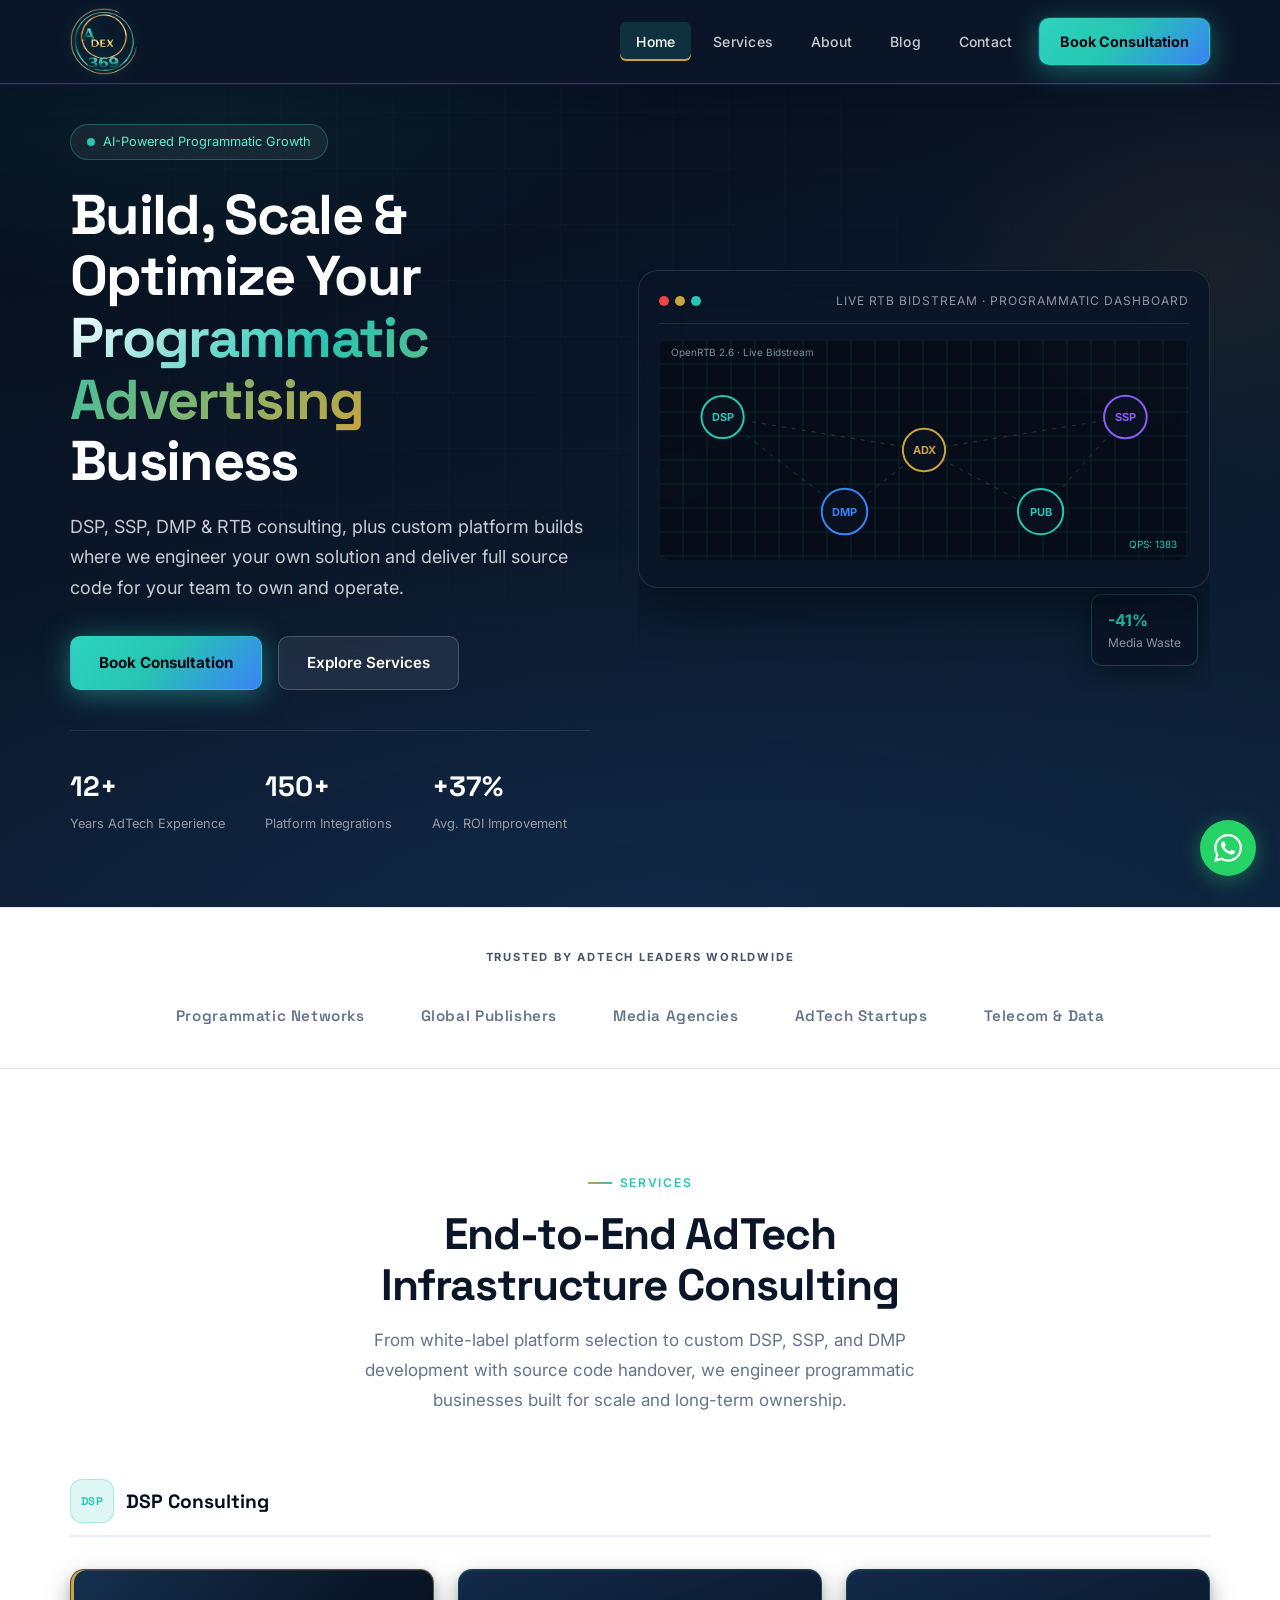
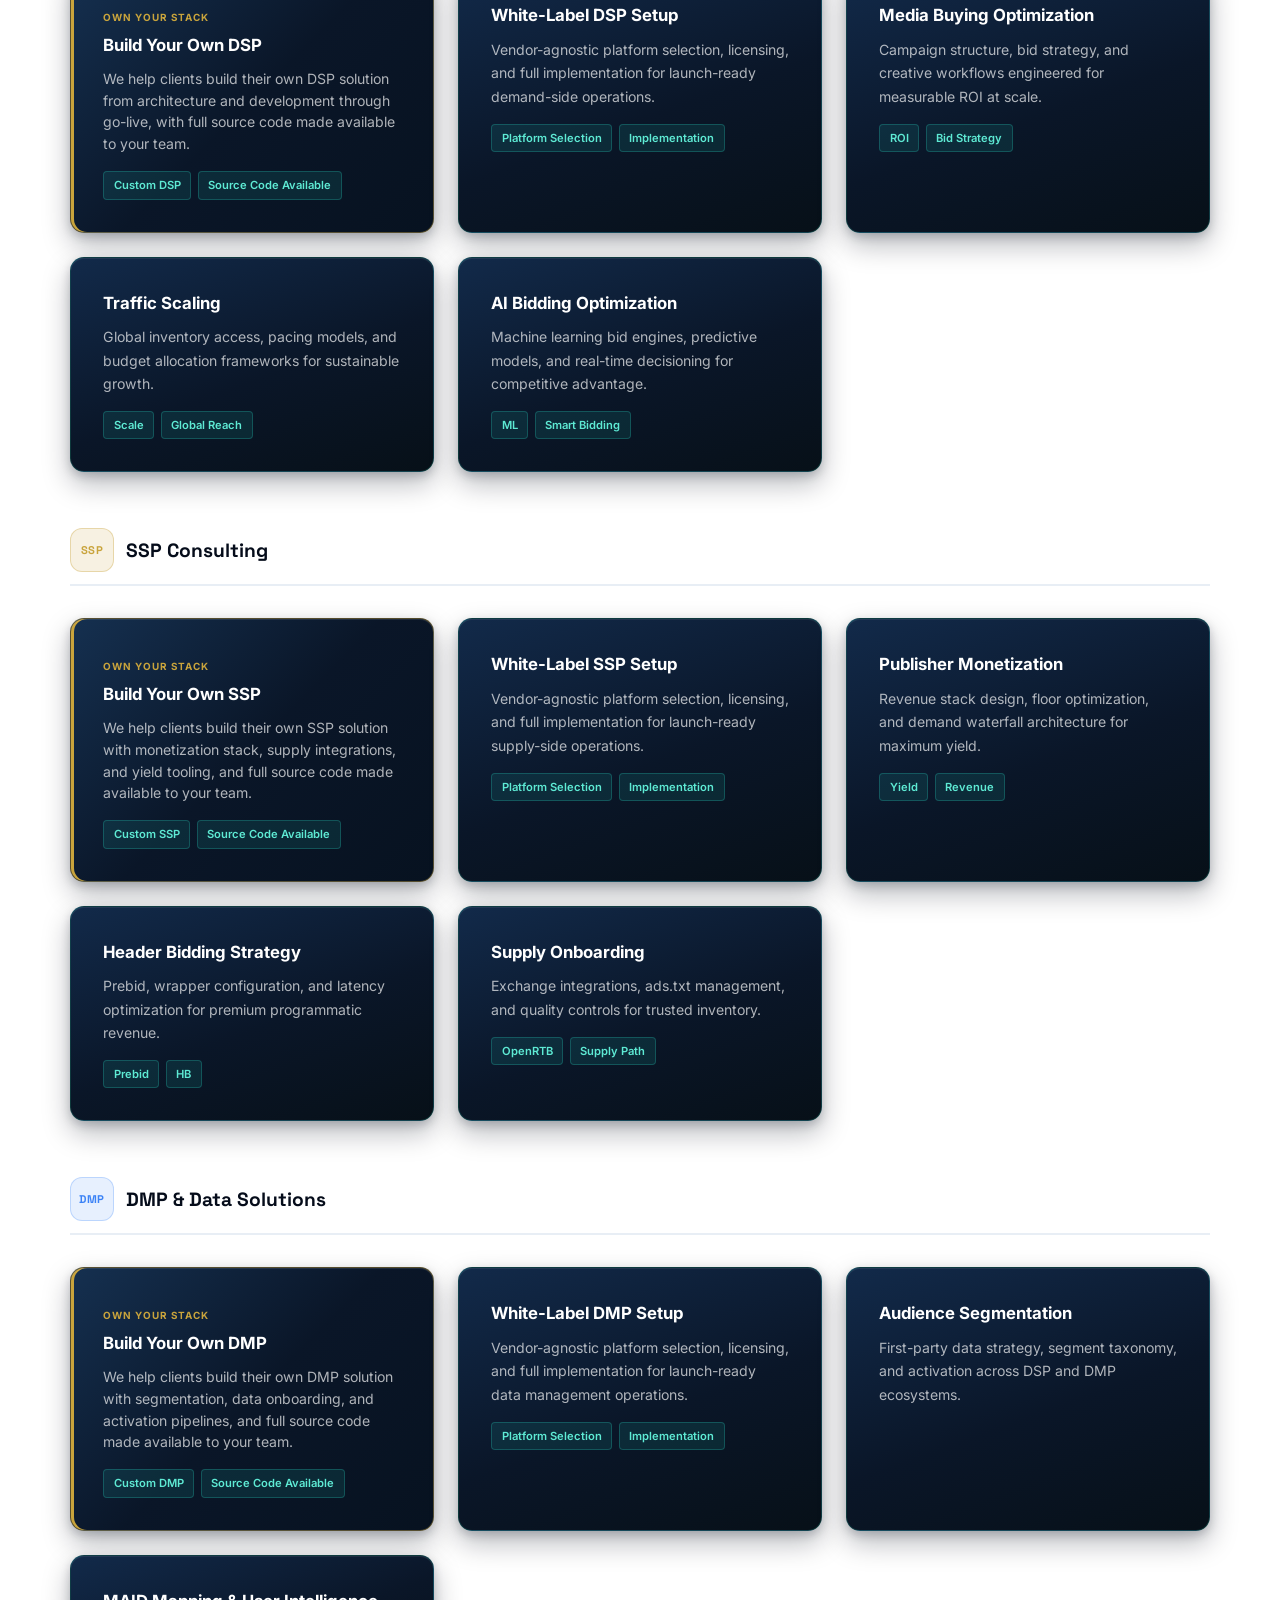
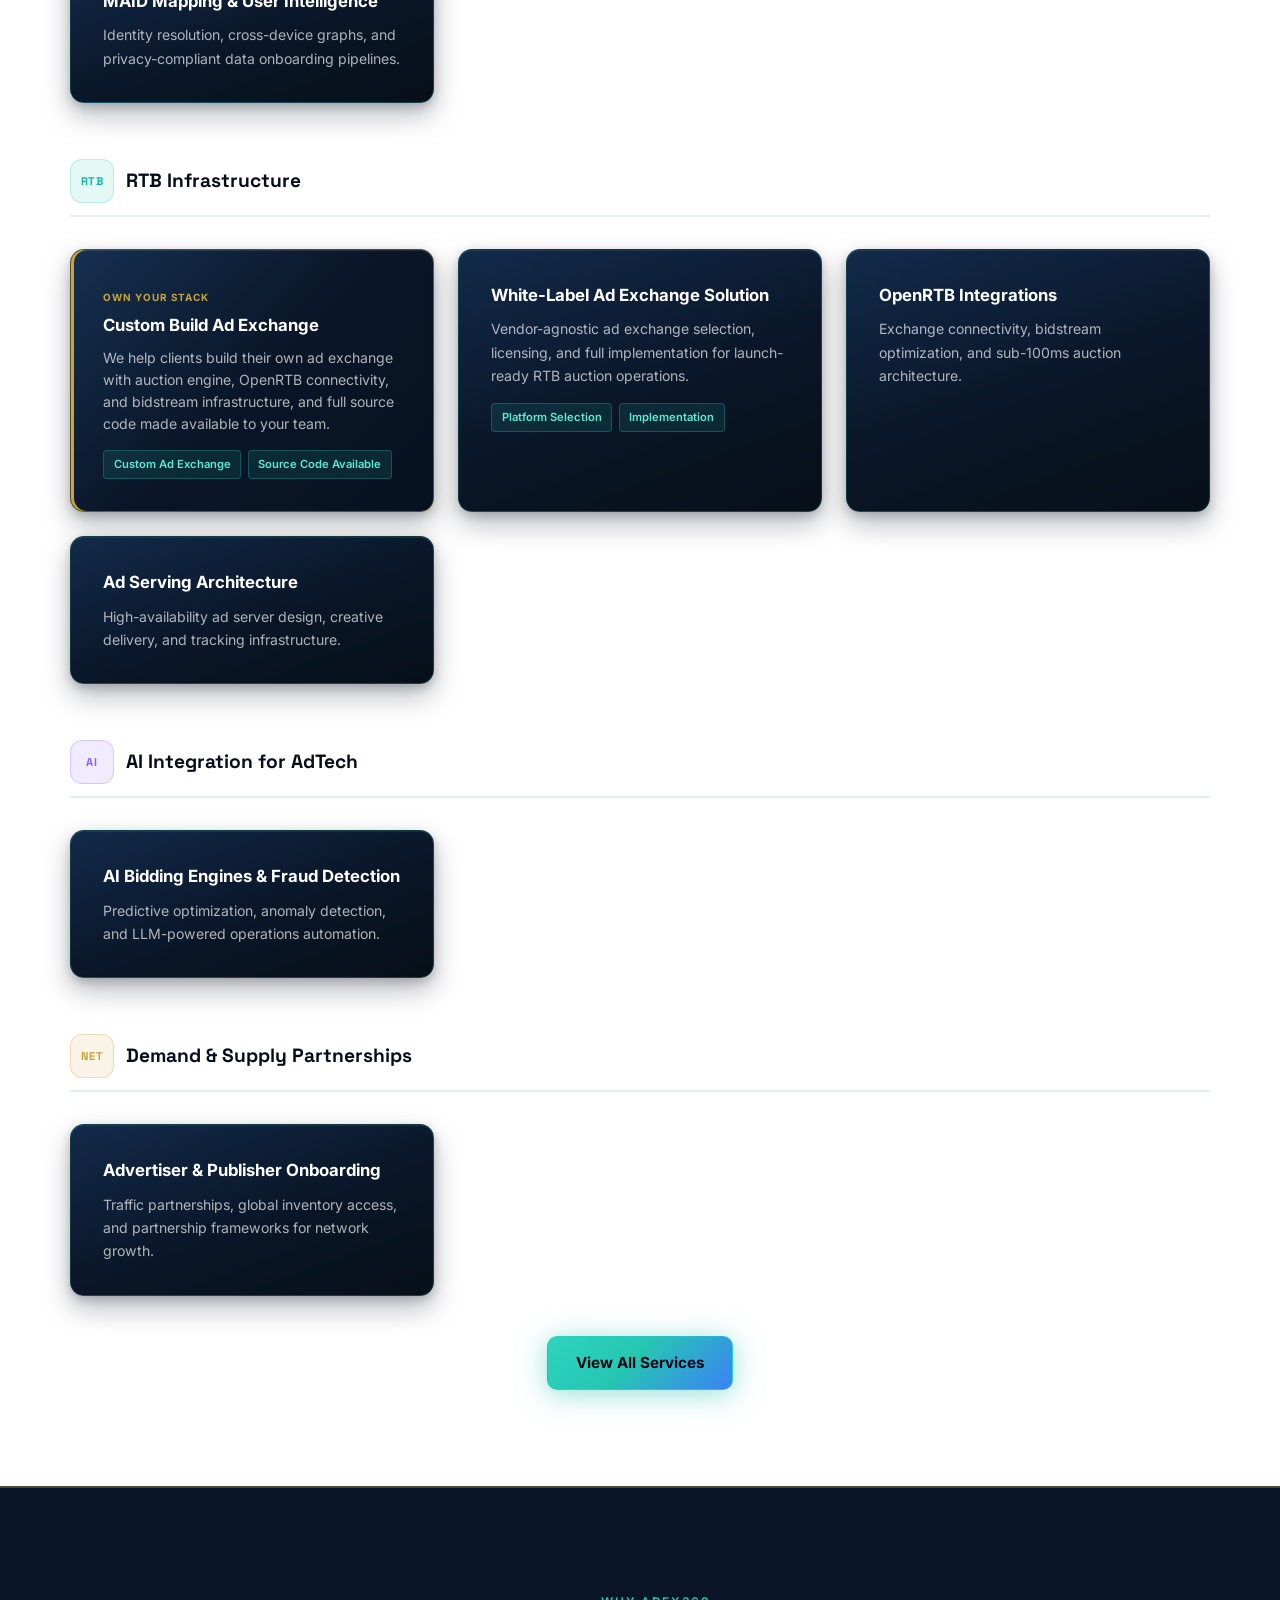
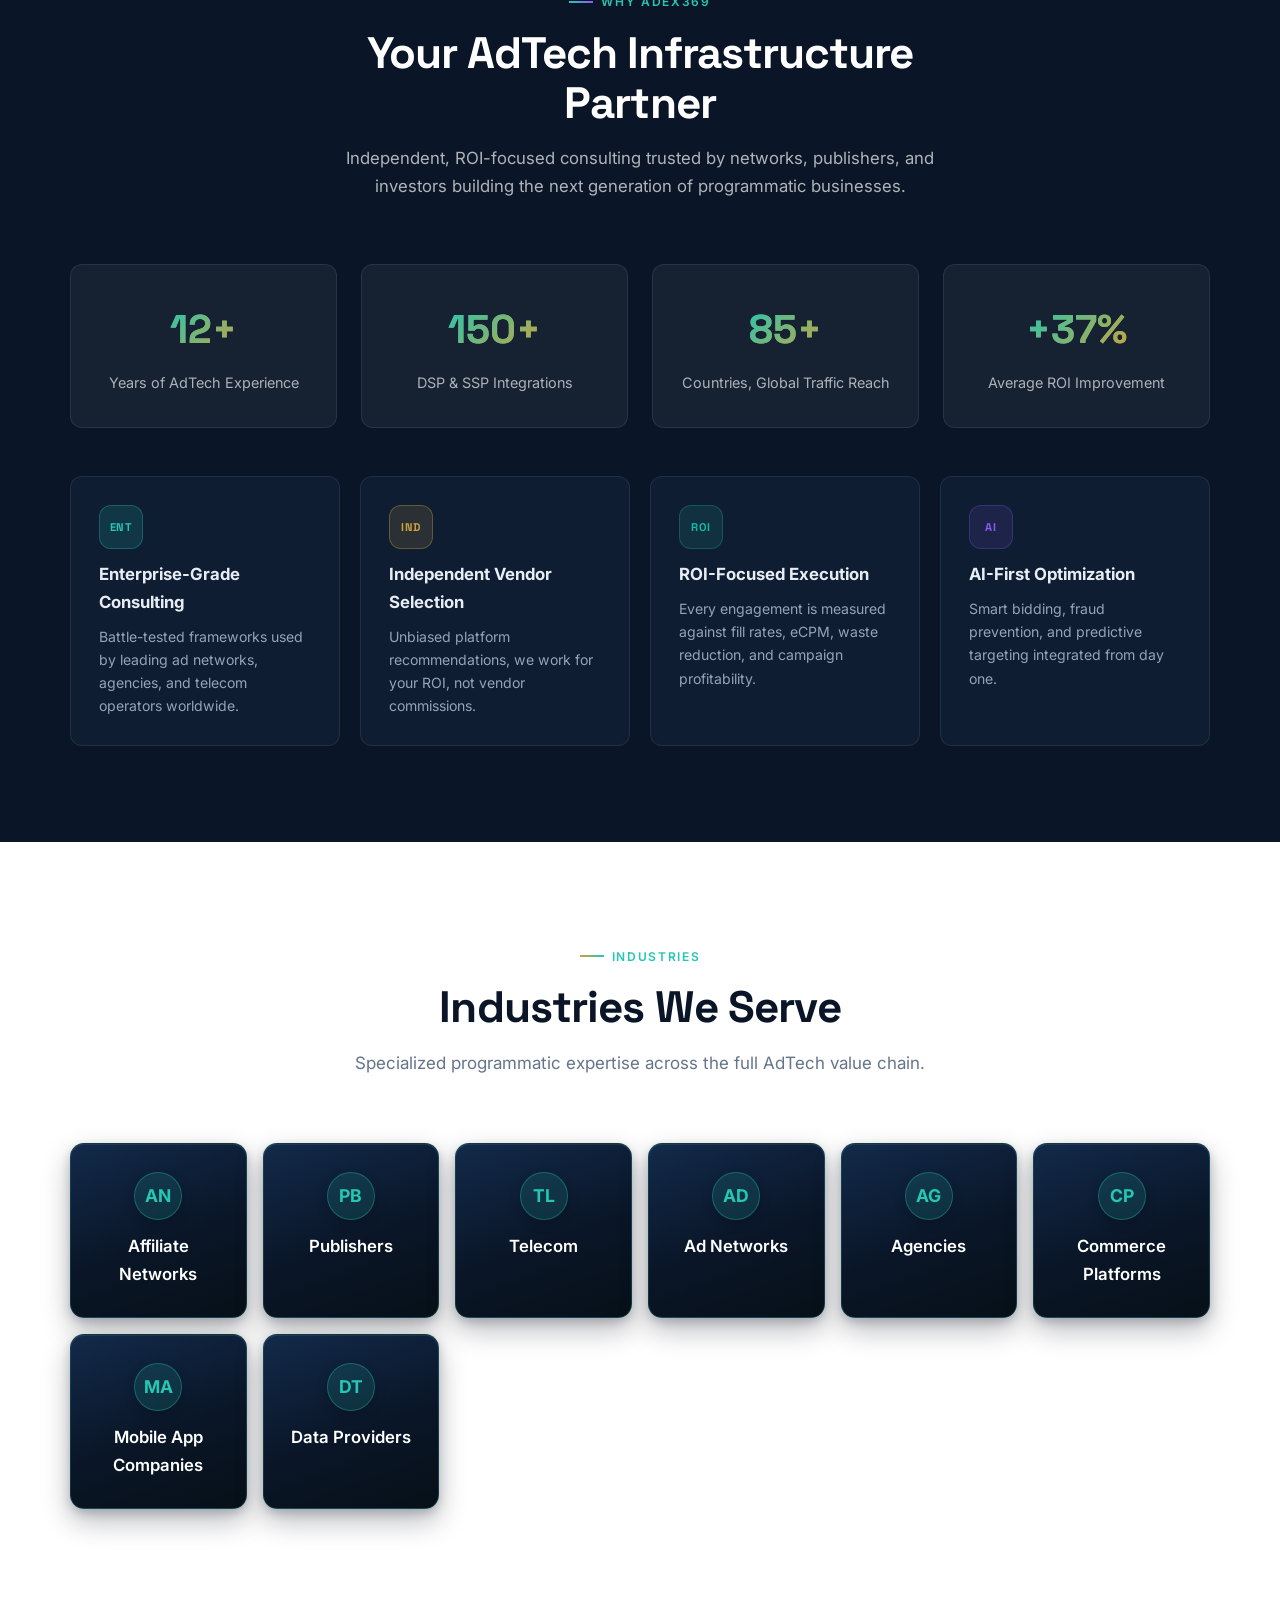
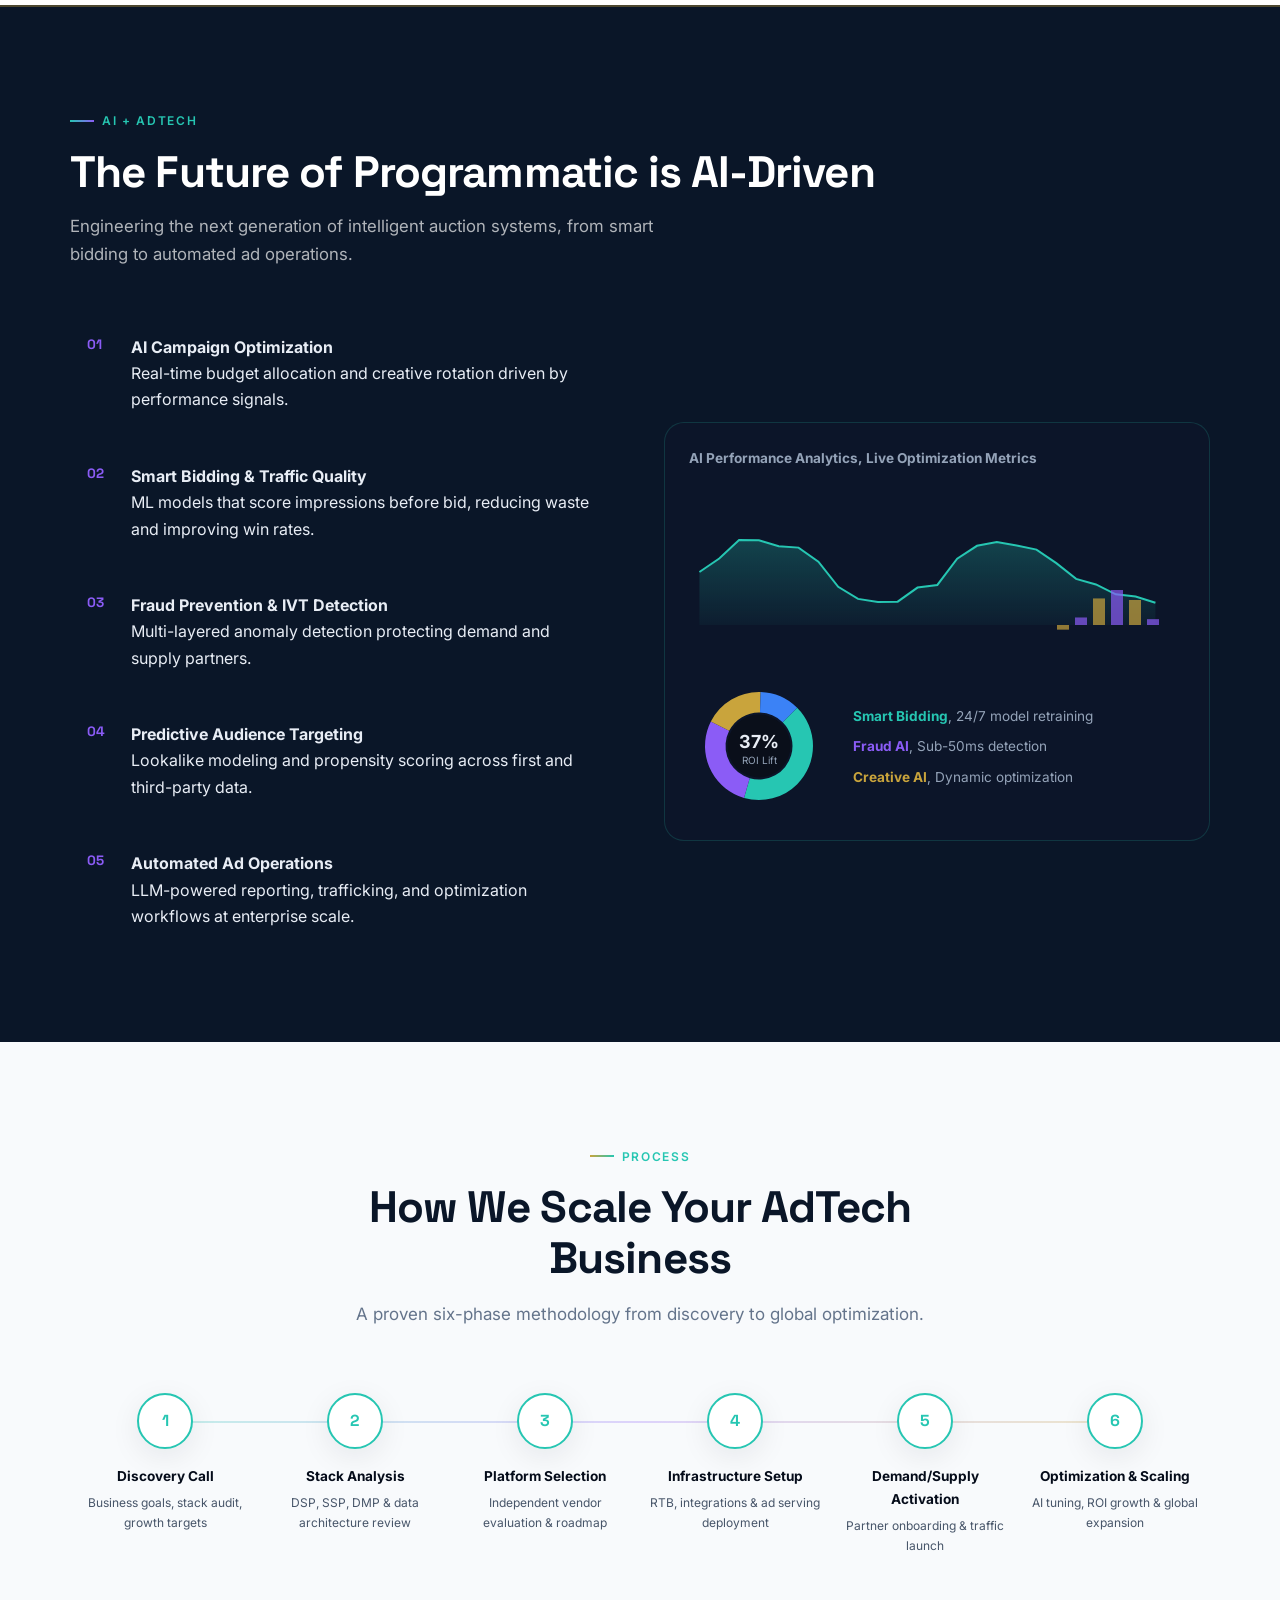
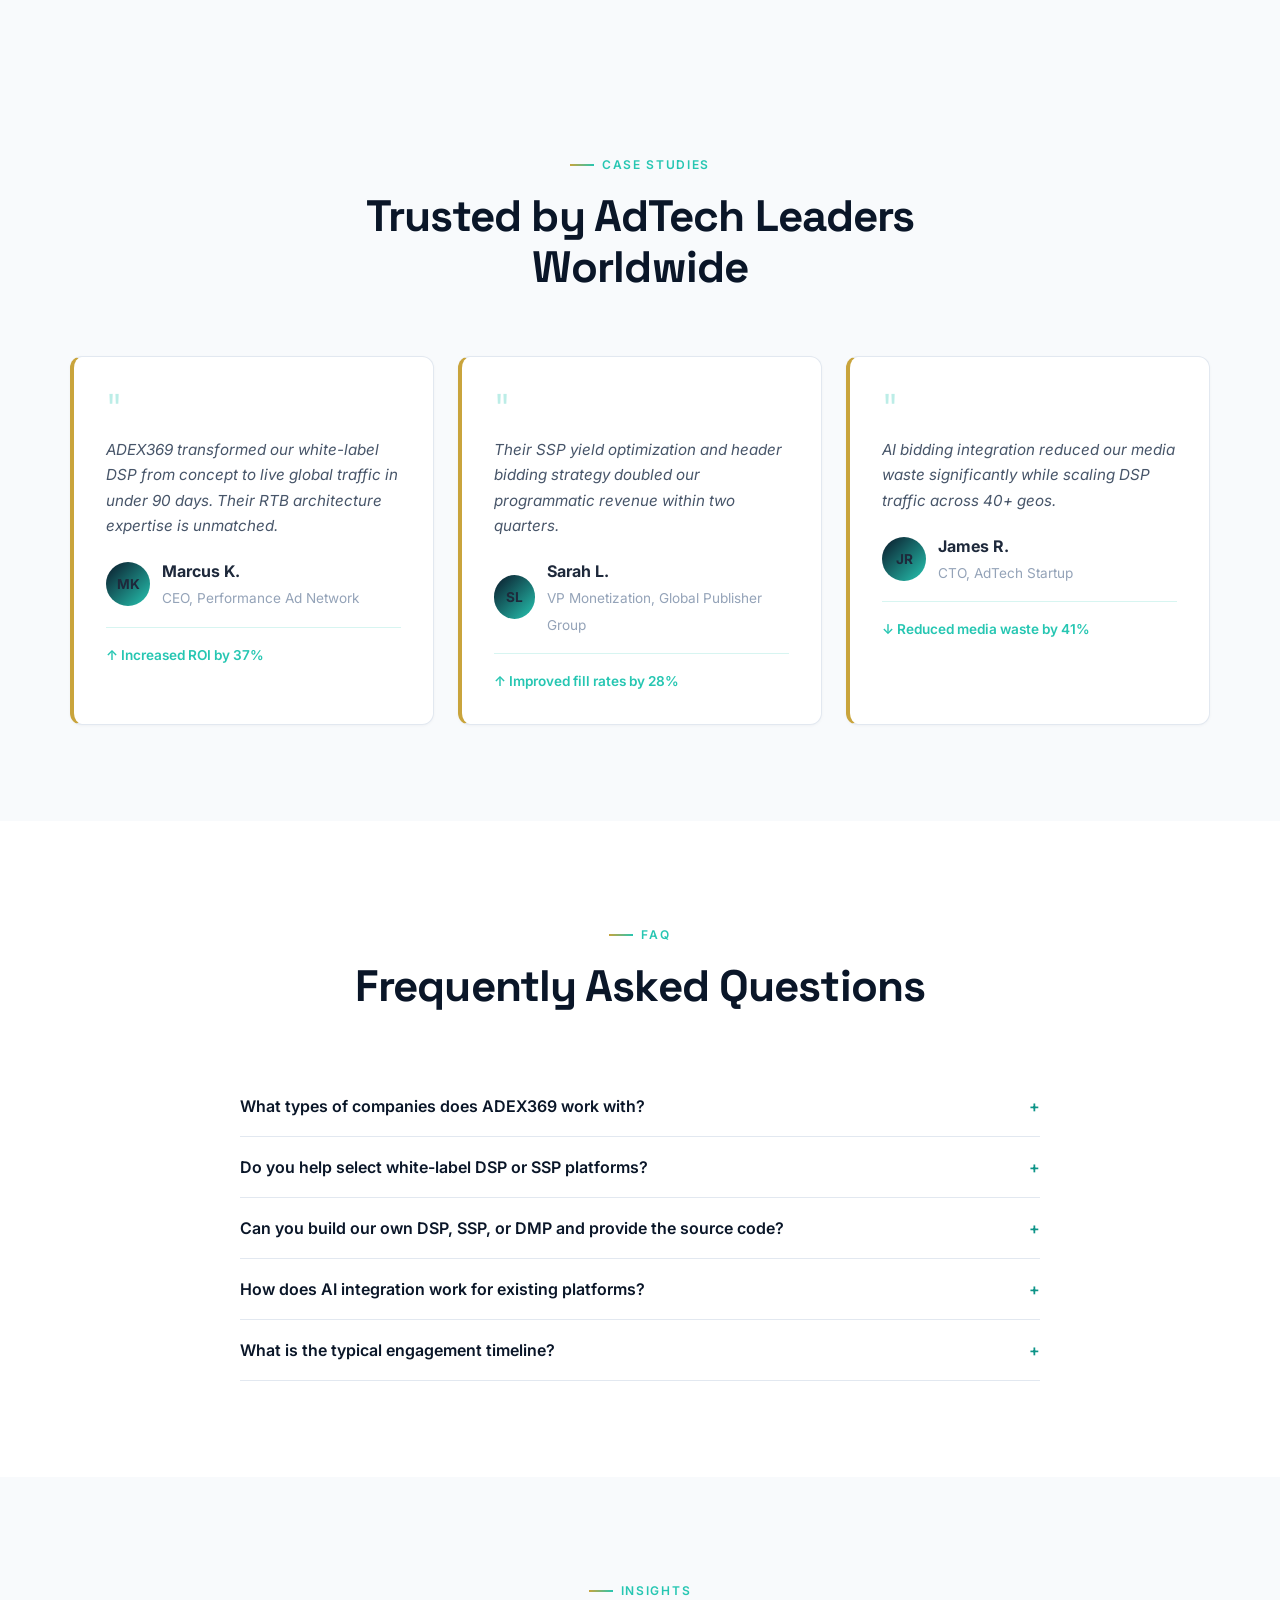
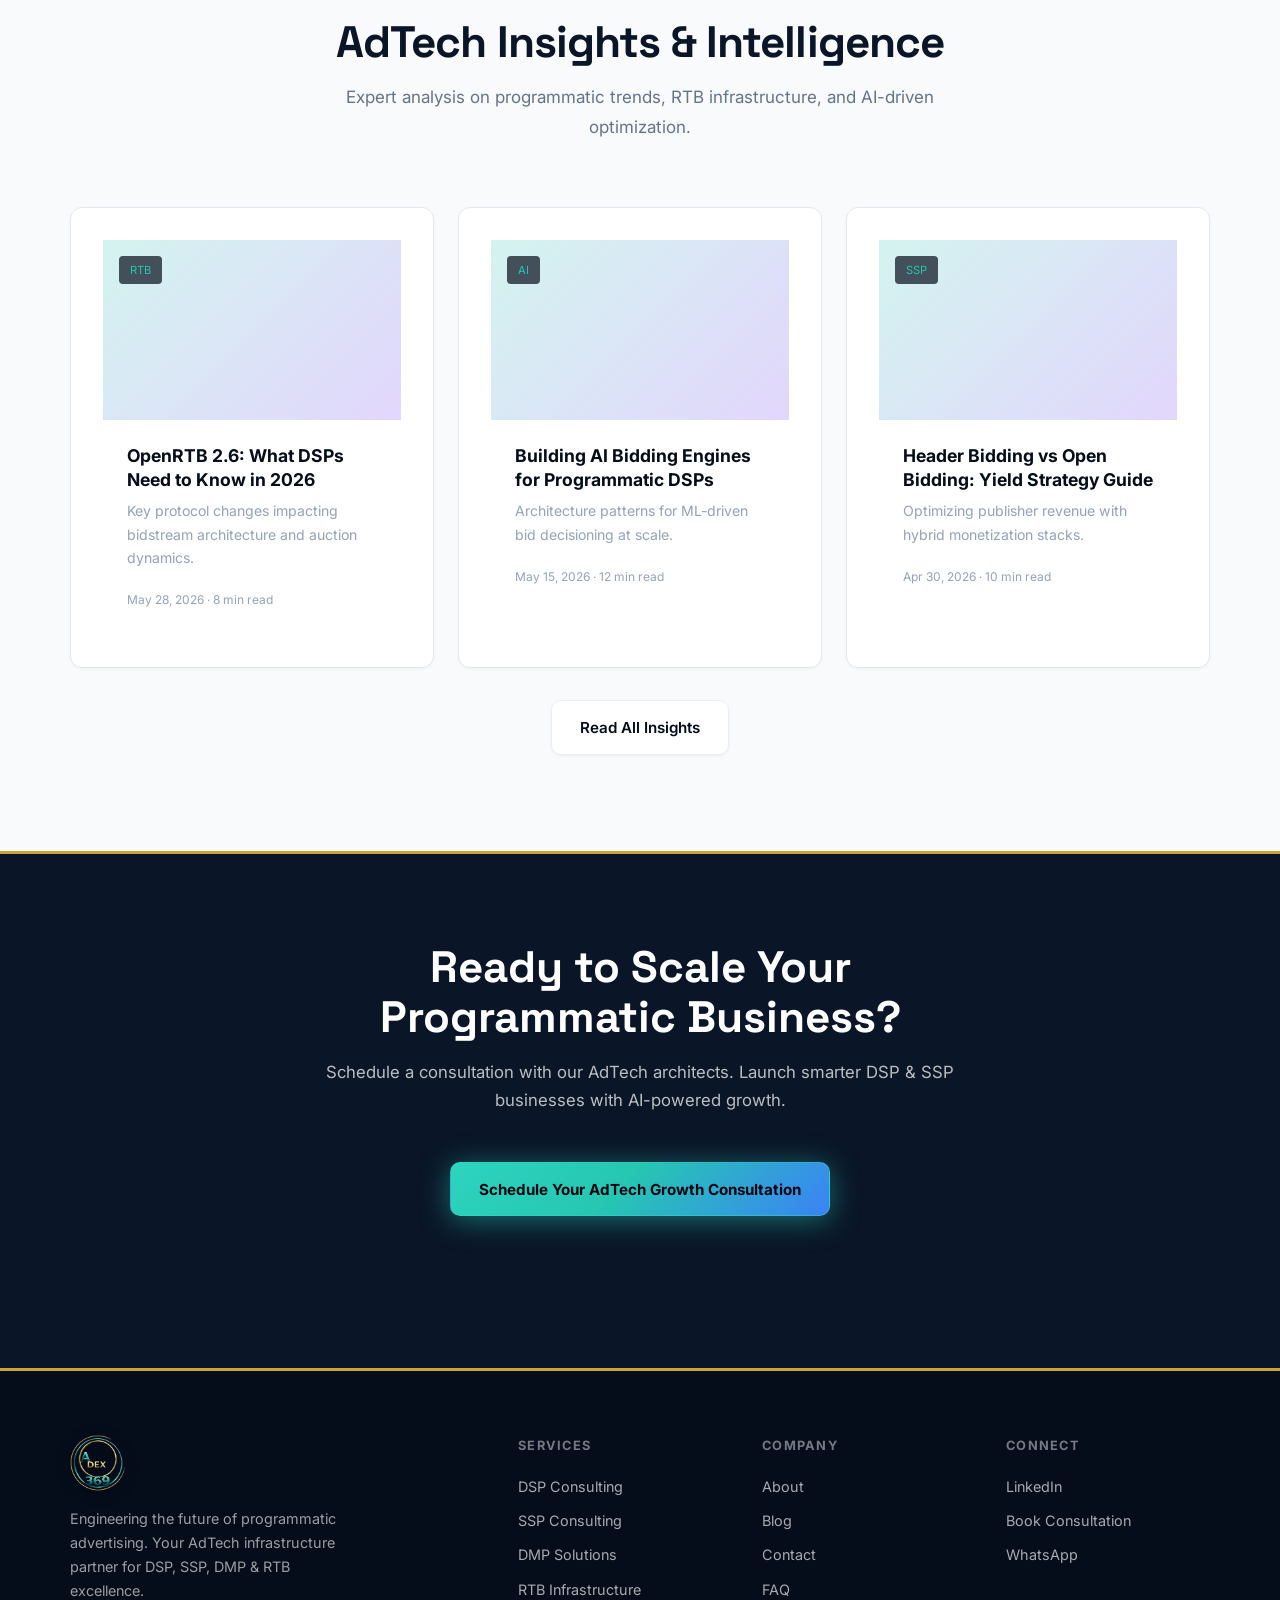
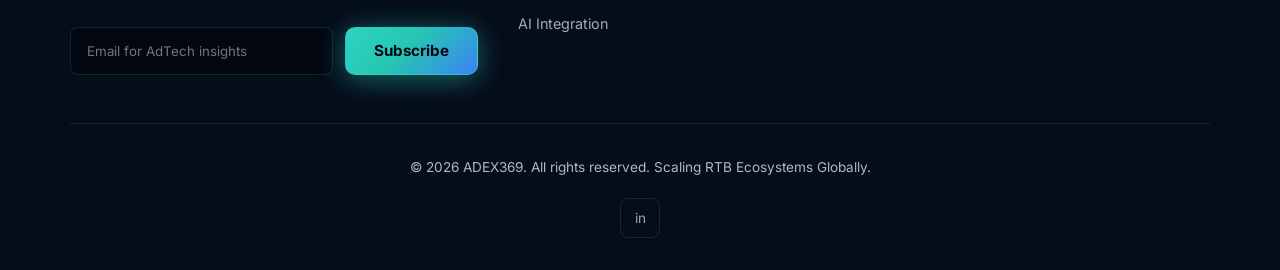
==== commit 7a52998f: "Add RTB ad exchange cards for custom build and white-label setup. Co-authored-by: Cursor <cursoragen" ====
--- a/index.html
+++ b/index.html
@@ -141,6 +141,13 @@
           <div class="service-category">
             <h3><span class="svc-icon svc-icon--rtb">RTB</span> RTB Infrastructure</h3>
           </div>
+          <article class="glass-card service-card service-card--own-build">
+            <span class="own-build-label">Own Your Stack</span>
+            <h4>Custom Build Ad Exchange</h4>
+            <p>We help clients build their own ad exchange with auction engine, OpenRTB connectivity, and bidstream infrastructure, and full source code made available to your team.</p>
+            <div class="service-tags"><span>Custom Ad Exchange</span><span>Source Code Available</span></div>
+          </article>
+          <article class="glass-card service-card"><h4>White-Label Ad Exchange Solution</h4><p>Vendor-agnostic ad exchange selection, licensing, and full implementation for launch-ready RTB auction operations.</p><div class="service-tags"><span>Platform Selection</span><span>Implementation</span></div></article>
           <article class="glass-card service-card"><h4>OpenRTB Integrations</h4><p>Exchange connectivity, bidstream optimization, and sub-100ms auction architecture.</p></article>
           <article class="glass-card service-card"><h4>Ad Serving Architecture</h4><p>High-availability ad server design, creative delivery, and tracking infrastructure.</p></article>
 
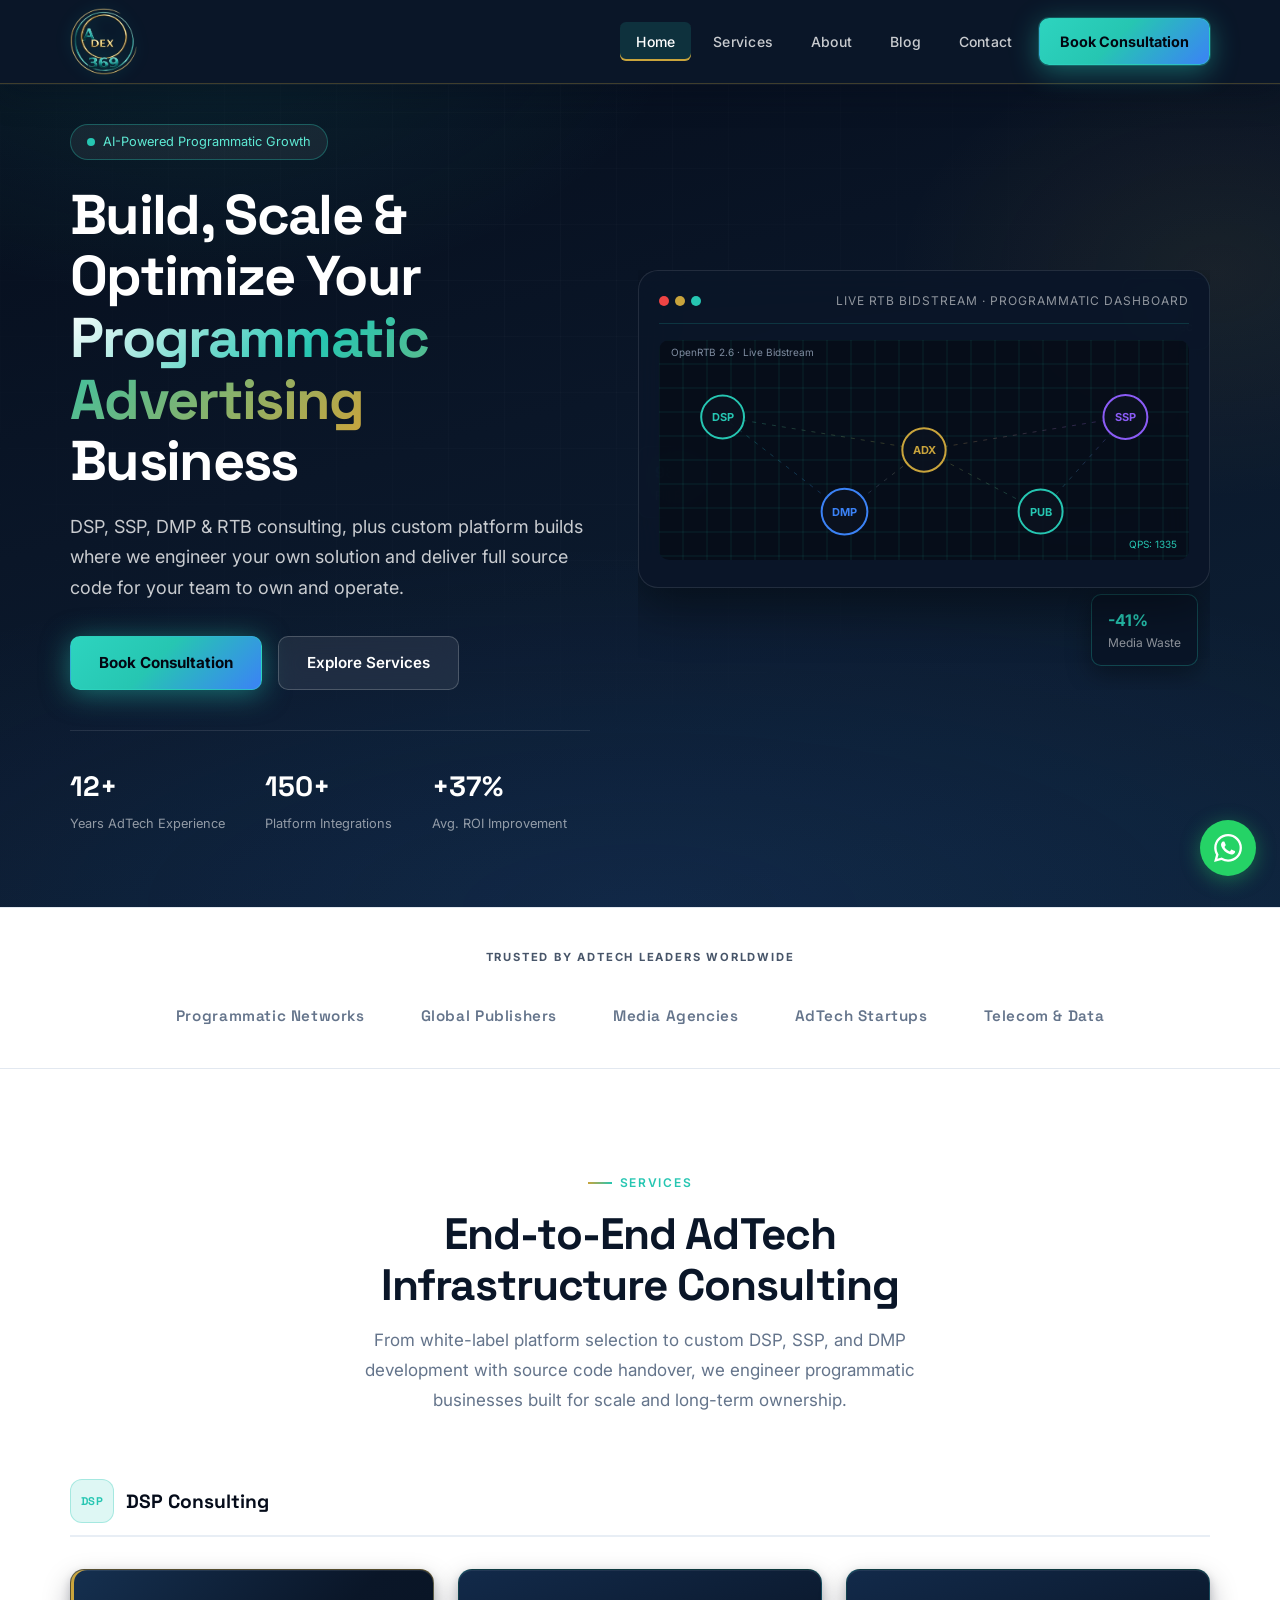
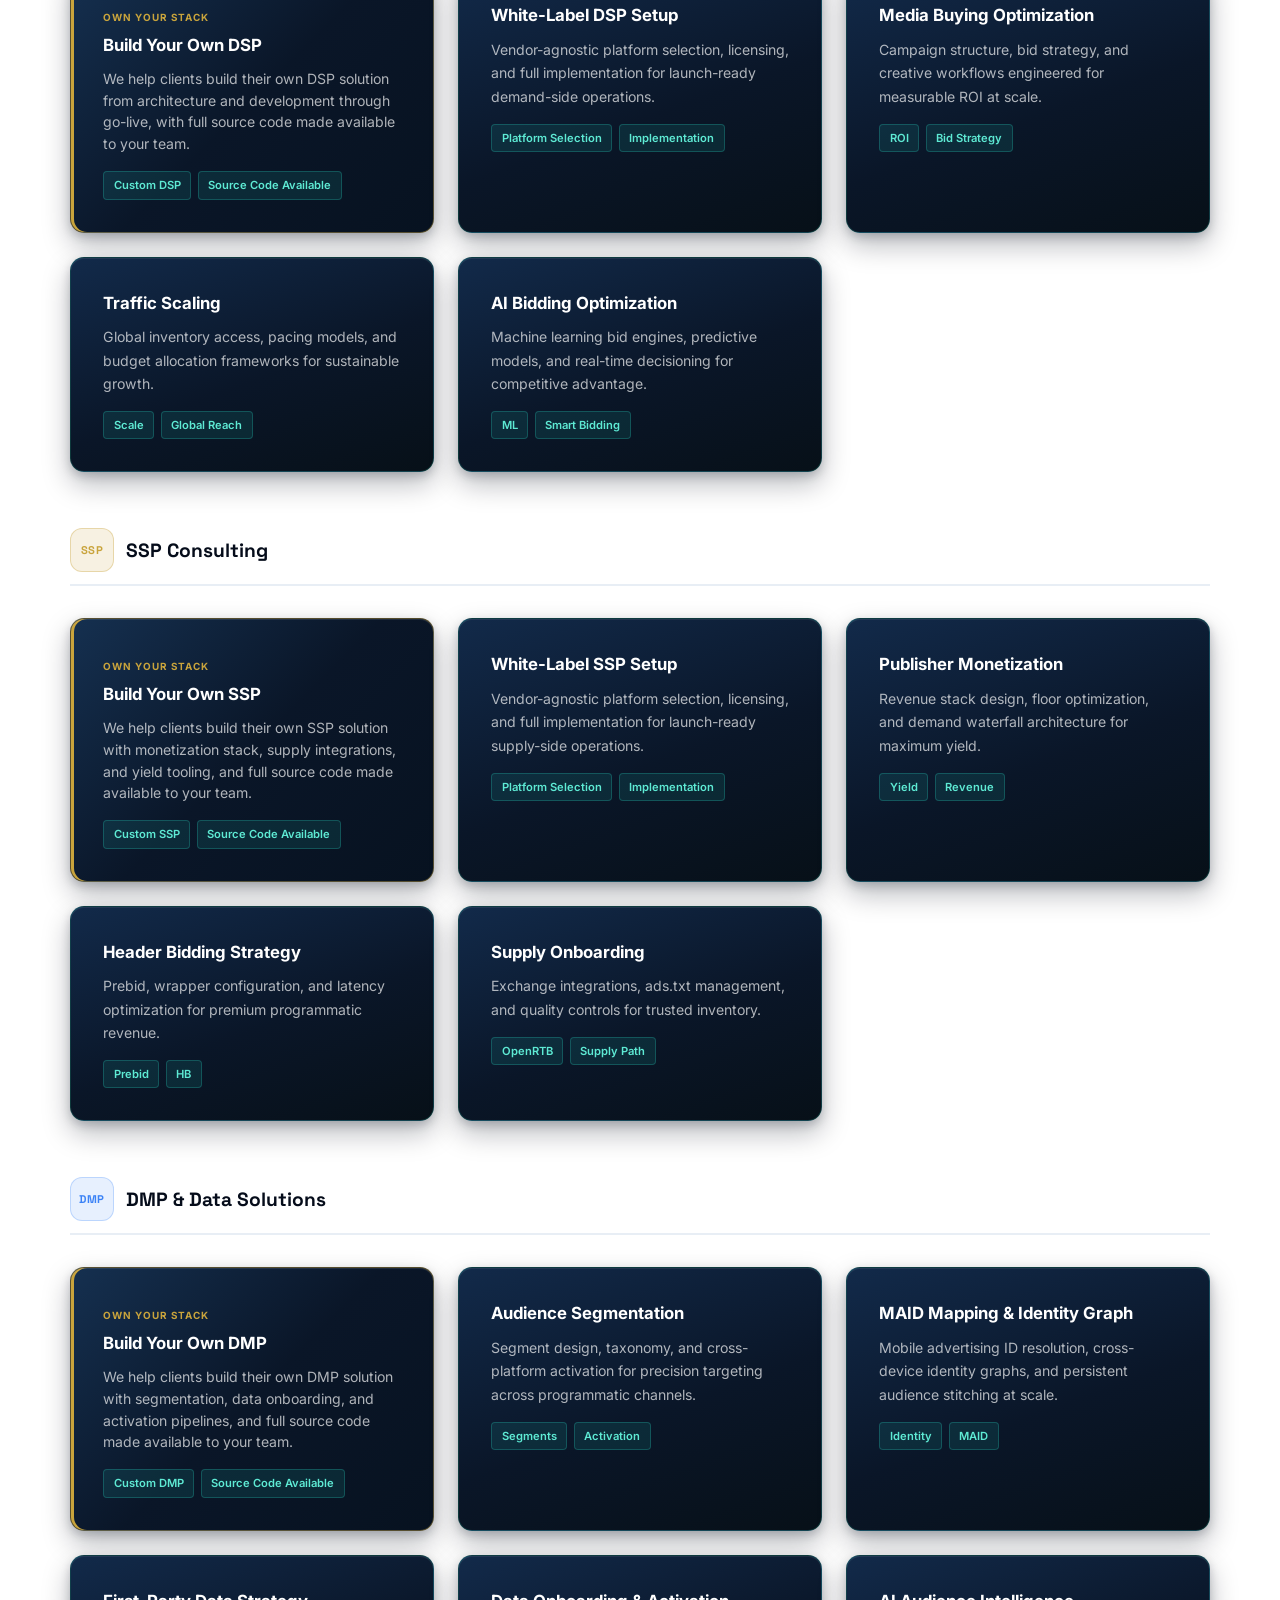
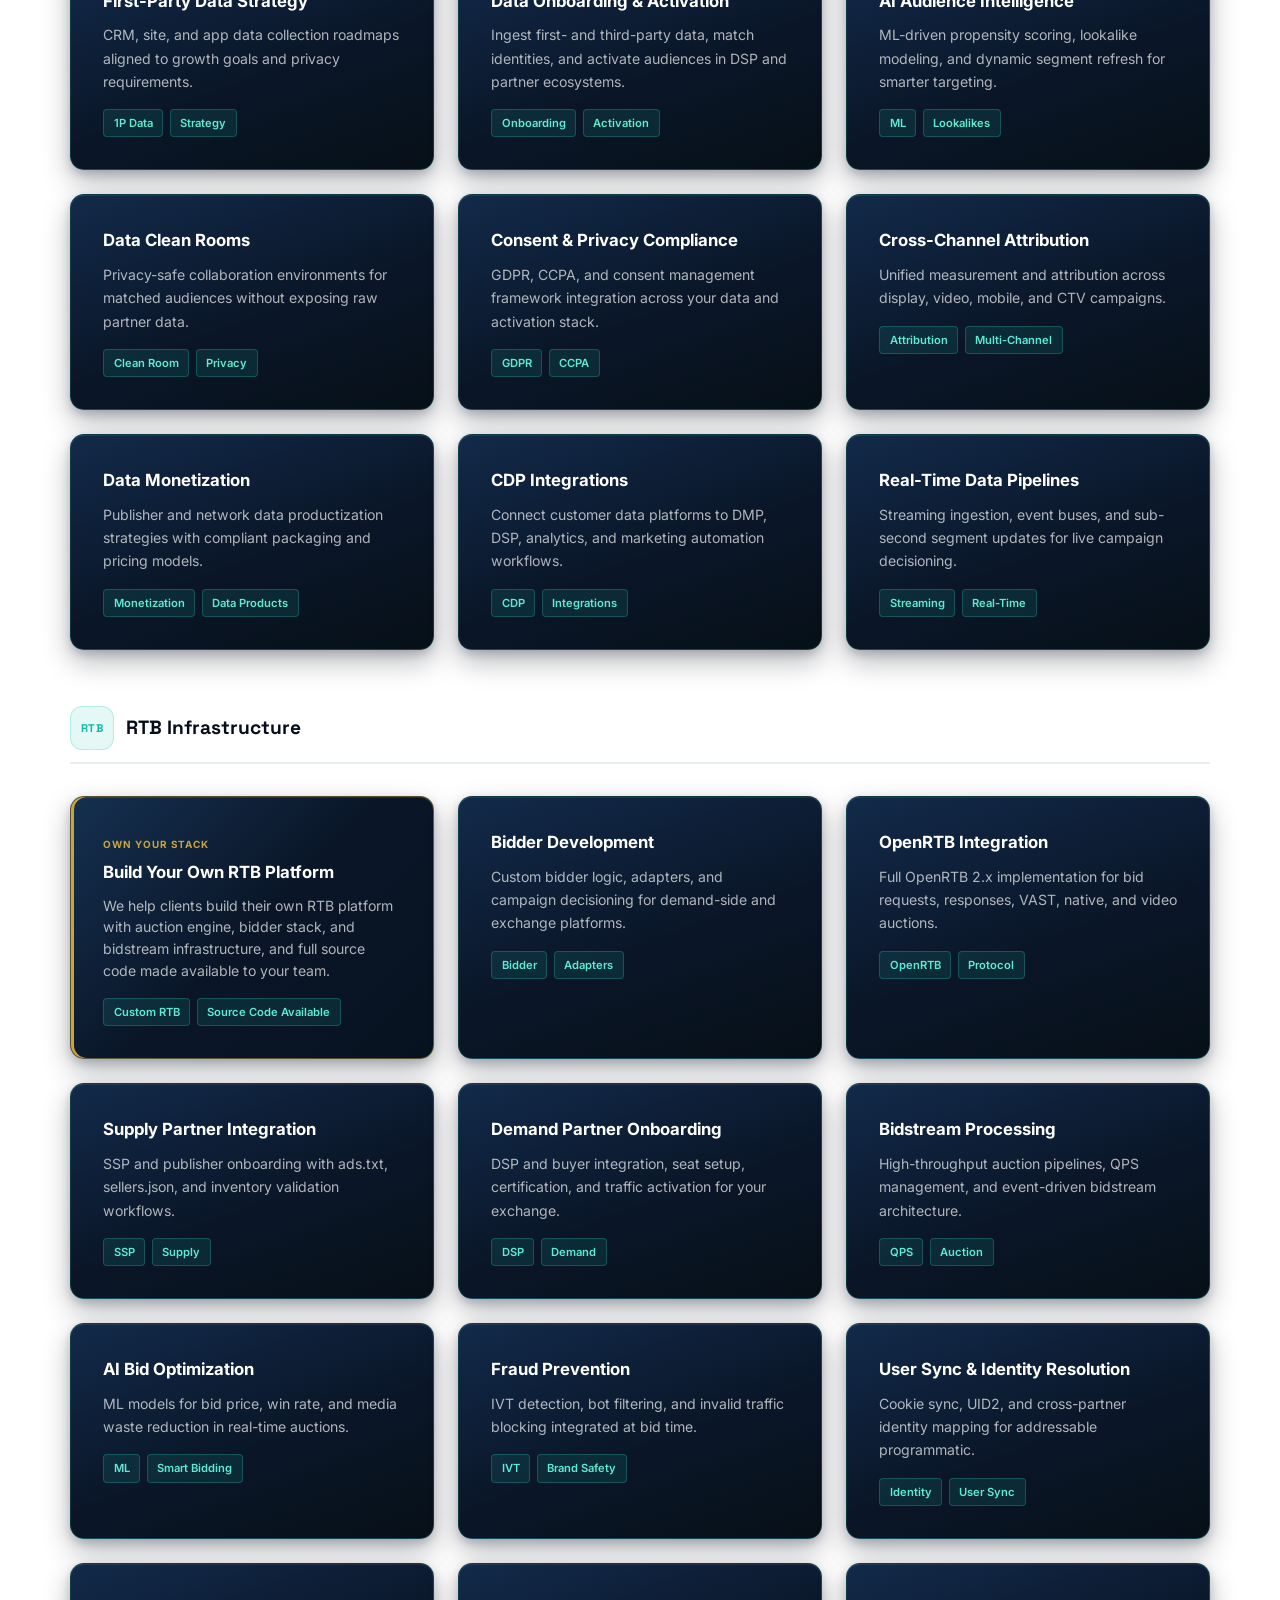
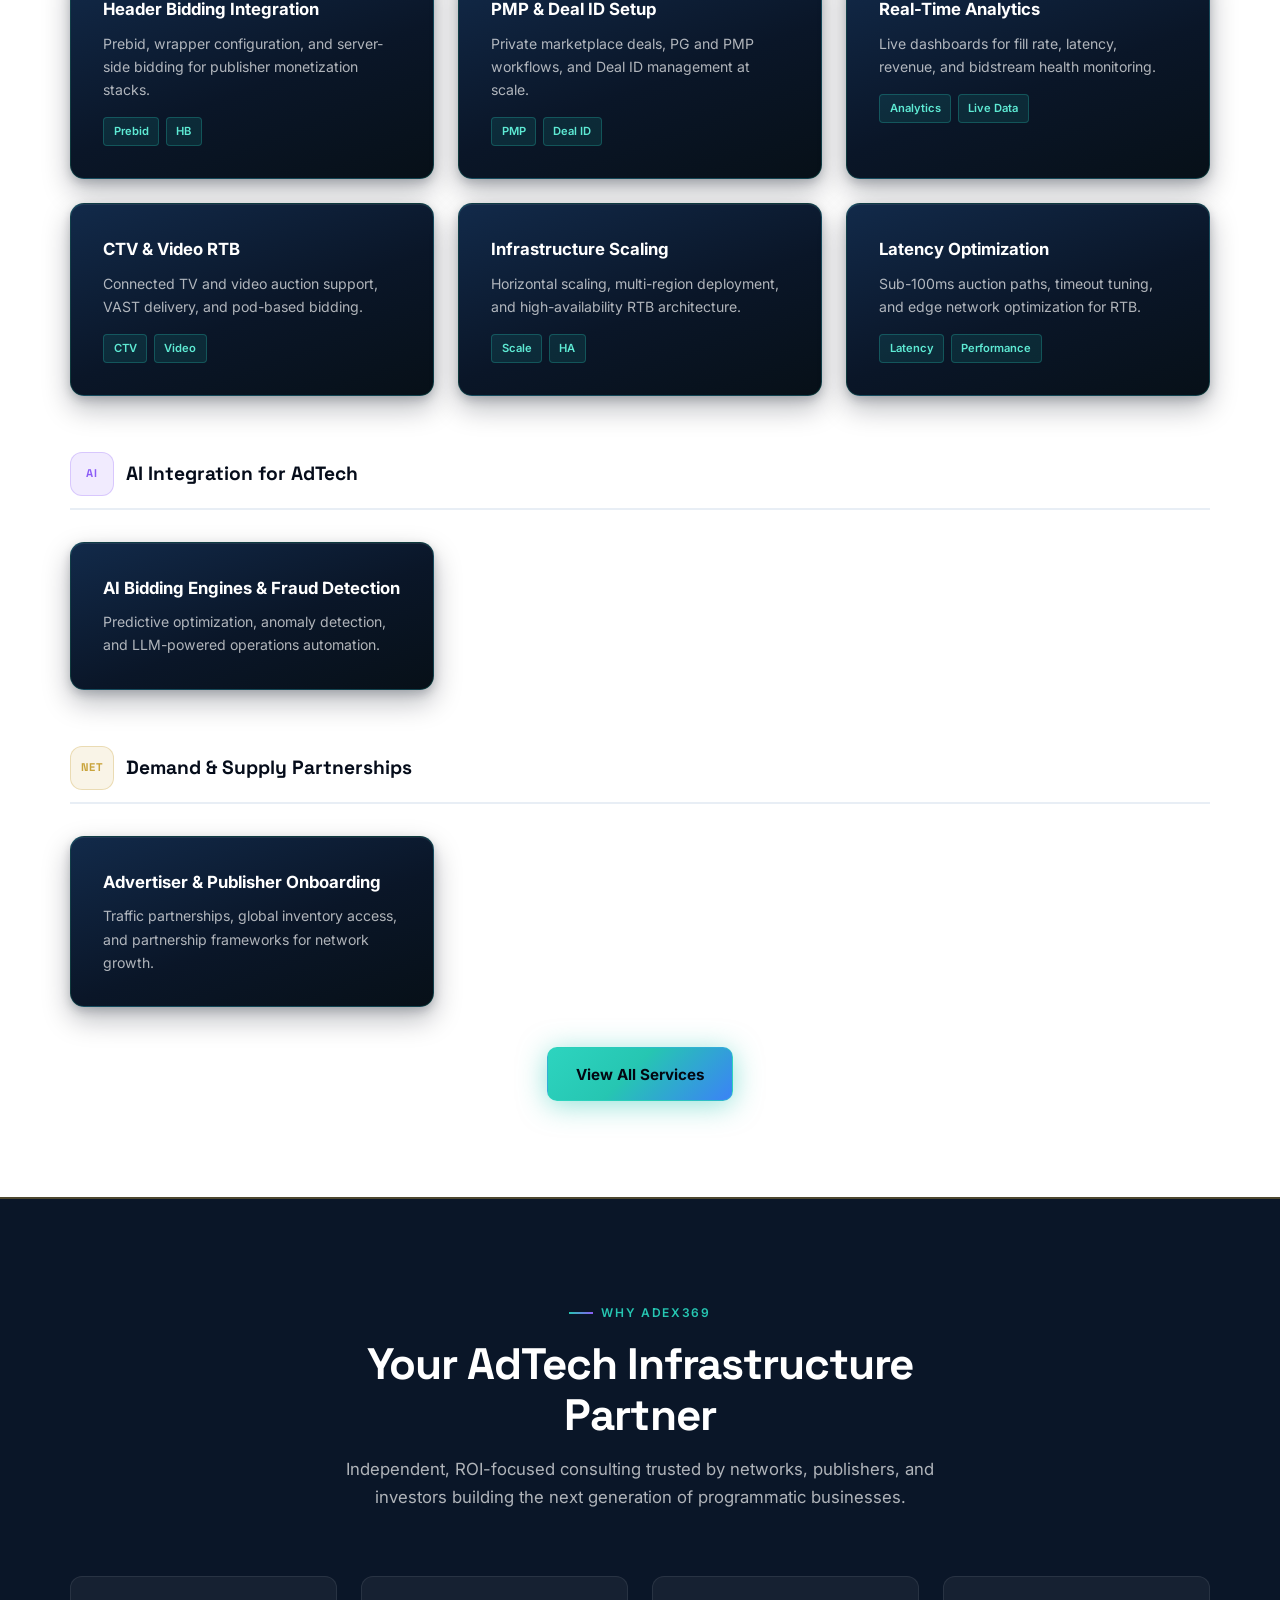
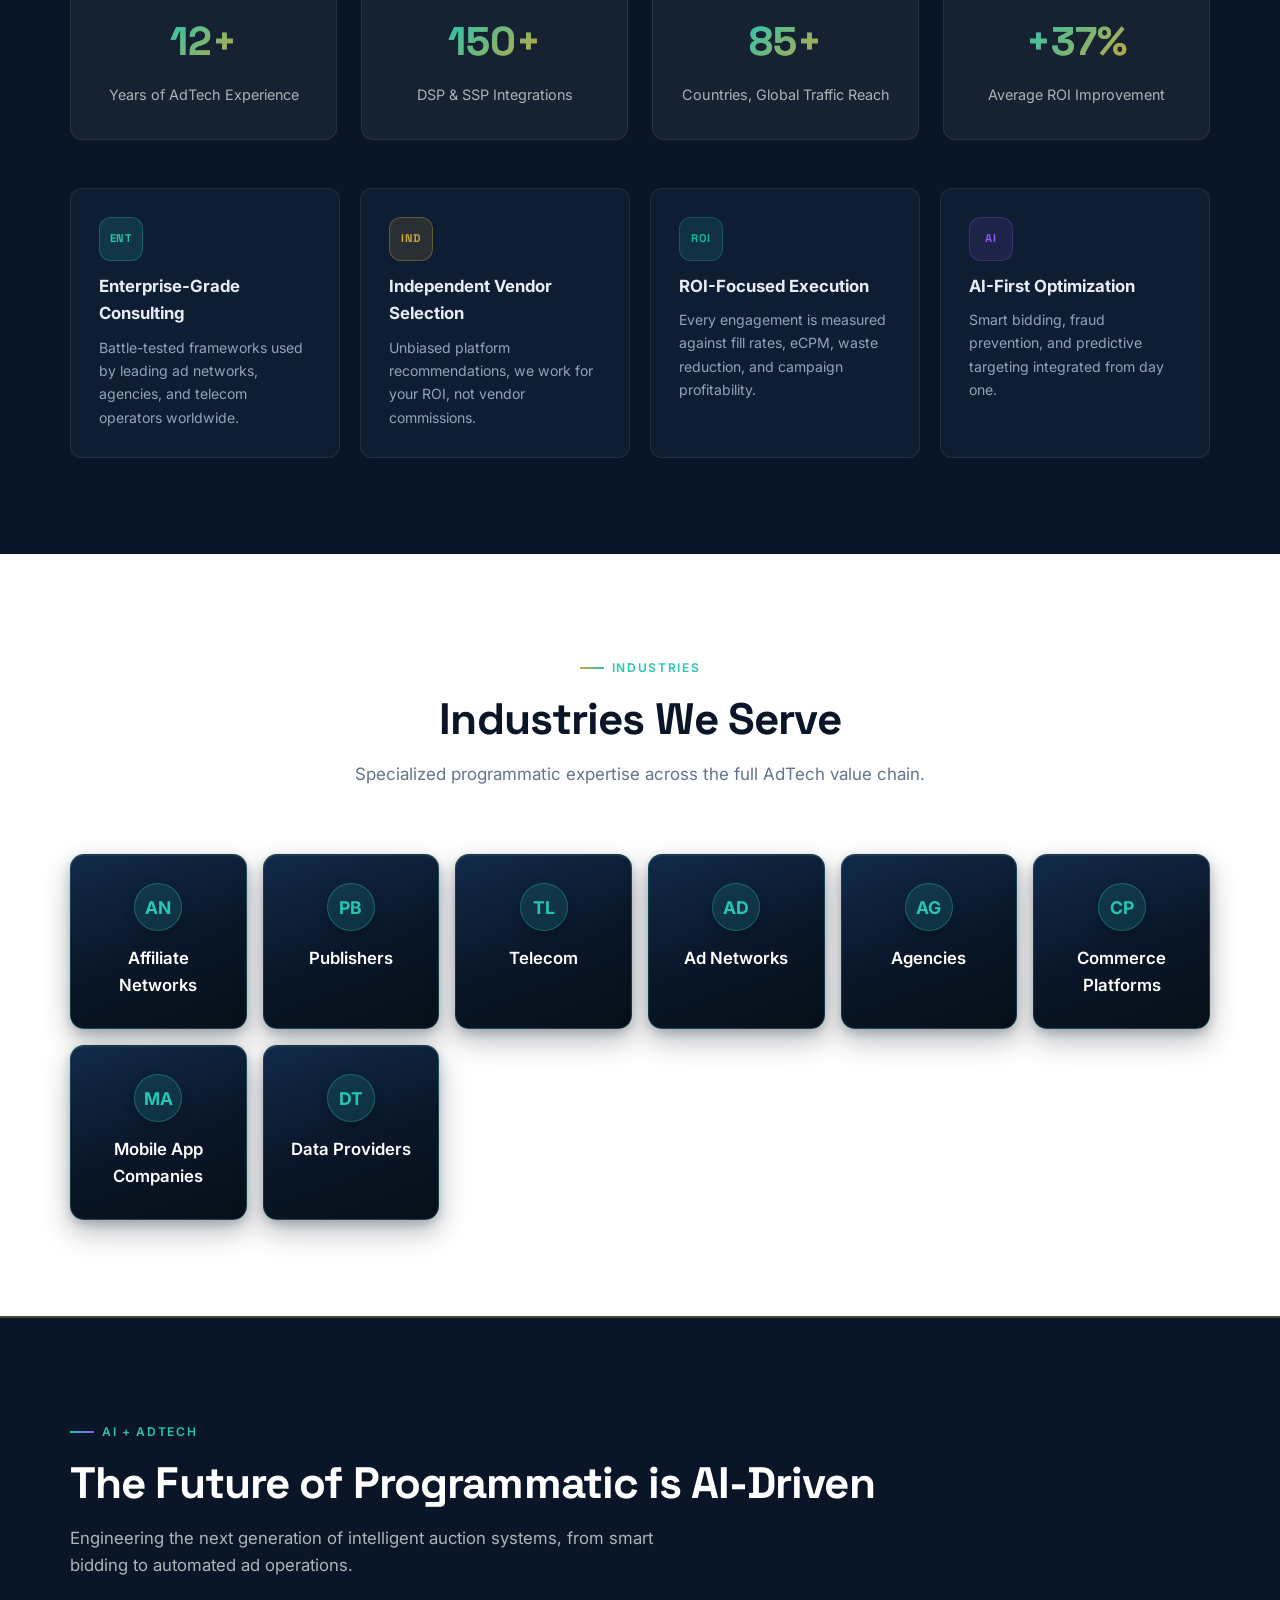
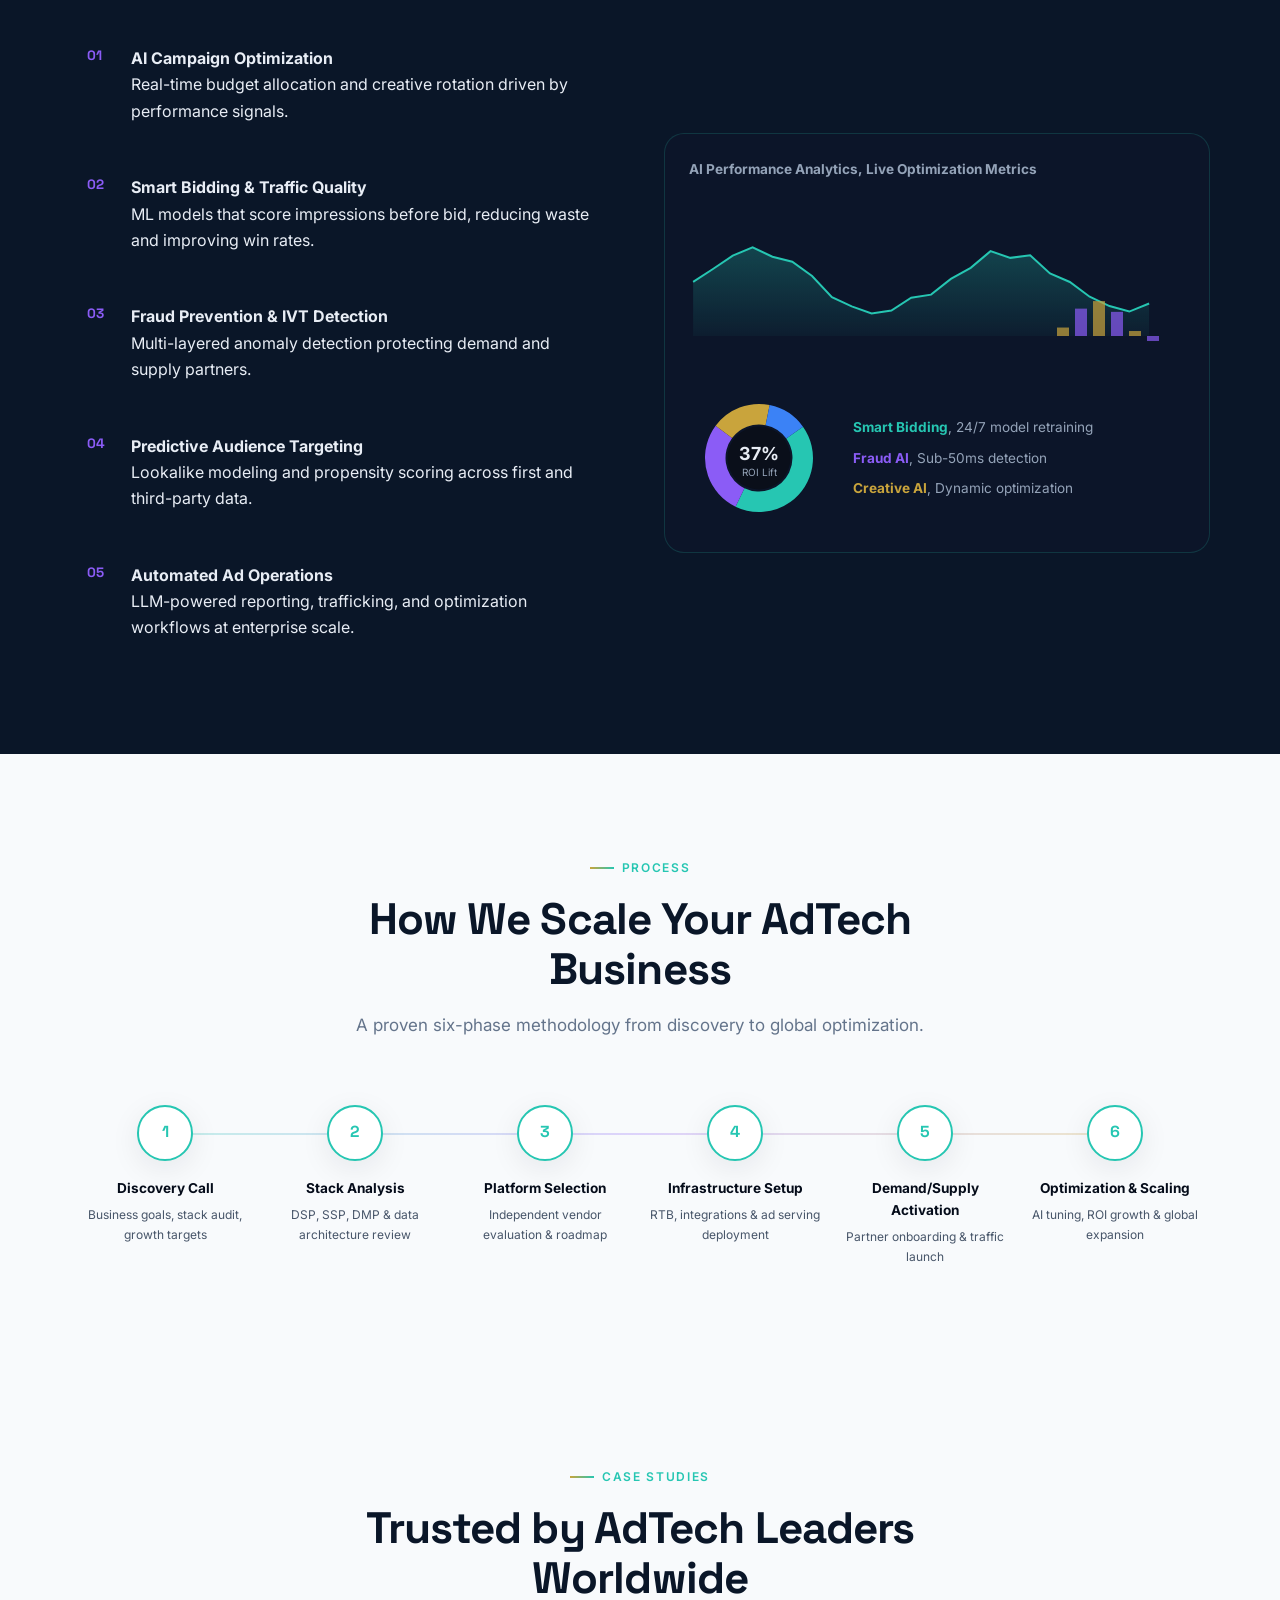
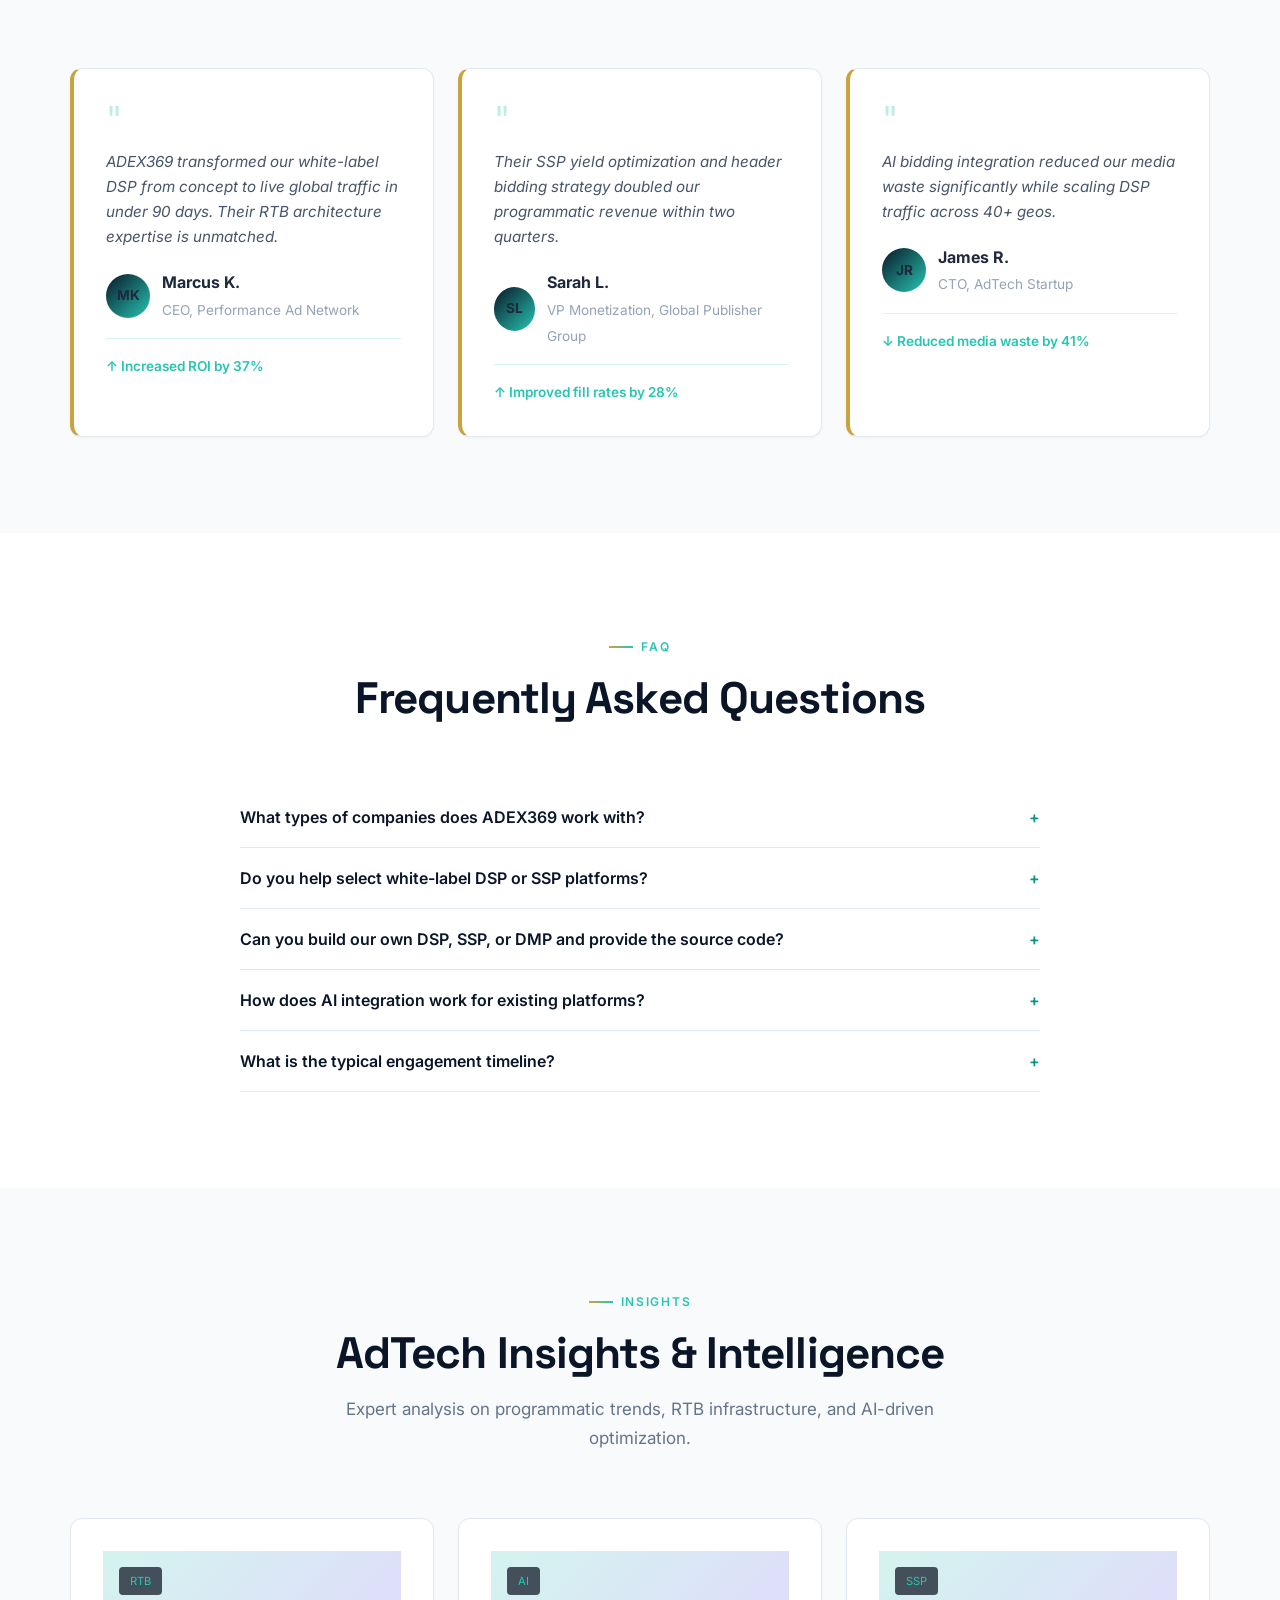
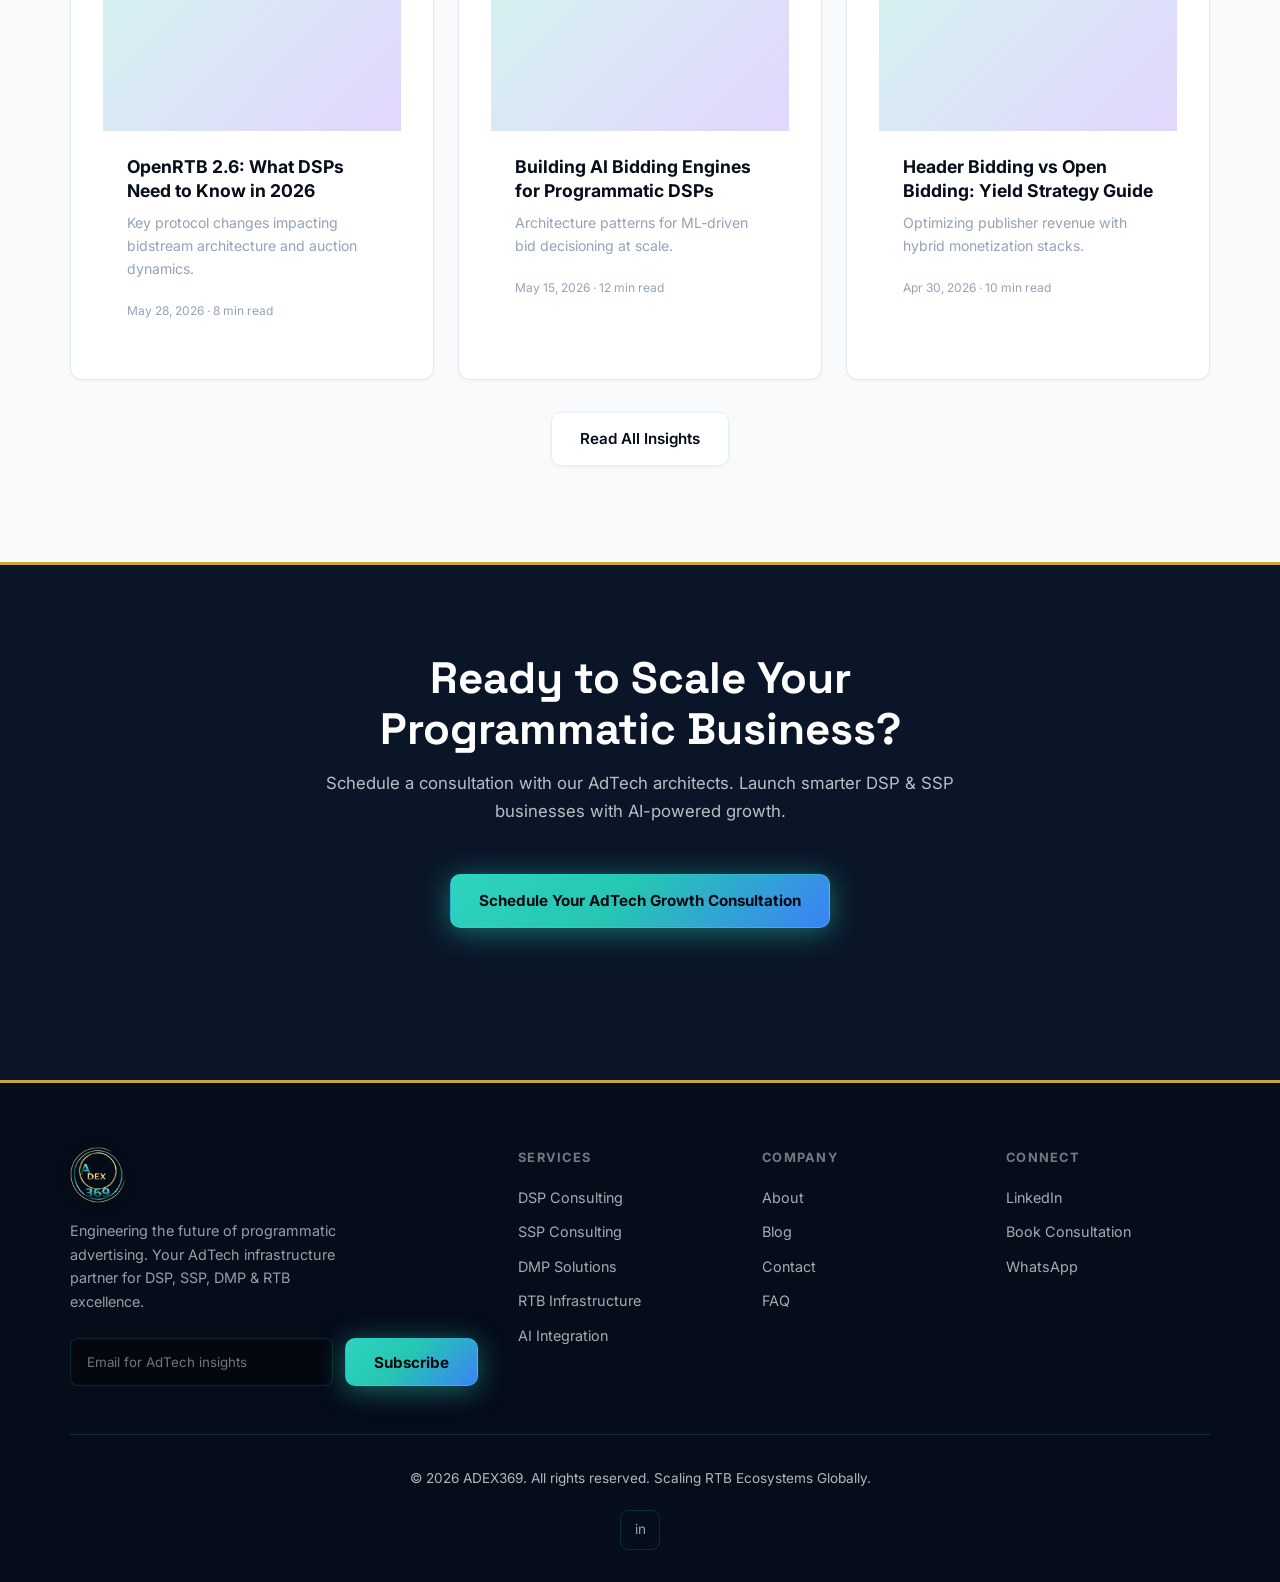
==== commit bdfe50ce: "Expand DMP and RTB service sections with full card grids. Co-authored-by: Cursor <cursoragent@cursor" ====
--- a/index.html
+++ b/index.html
@@ -134,22 +134,41 @@
             <p>We help clients build their own DMP solution with segmentation, data onboarding, and activation pipelines, and full source code made available to your team.</p>
             <div class="service-tags"><span>Custom DMP</span><span>Source Code Available</span></div>
           </article>
-          <article class="glass-card service-card"><h4>White-Label DMP Setup</h4><p>Vendor-agnostic platform selection, licensing, and full implementation for launch-ready data management operations.</p><div class="service-tags"><span>Platform Selection</span><span>Implementation</span></div></article>
-          <article class="glass-card service-card"><h4>Audience Segmentation</h4><p>First-party data strategy, segment taxonomy, and activation across DSP and DMP ecosystems.</p></article>
-          <article class="glass-card service-card"><h4>MAID Mapping &amp; User Intelligence</h4><p>Identity resolution, cross-device graphs, and privacy-compliant data onboarding pipelines.</p></article>
+          <article class="glass-card service-card"><h4>Audience Segmentation</h4><p>Segment design, taxonomy, and cross-platform activation for precision targeting across programmatic channels.</p><div class="service-tags"><span>Segments</span><span>Activation</span></div></article>
+          <article class="glass-card service-card"><h4>MAID Mapping &amp; Identity Graph</h4><p>Mobile advertising ID resolution, cross-device identity graphs, and persistent audience stitching at scale.</p><div class="service-tags"><span>Identity</span><span>MAID</span></div></article>
+          <article class="glass-card service-card"><h4>First-Party Data Strategy</h4><p>CRM, site, and app data collection roadmaps aligned to growth goals and privacy requirements.</p><div class="service-tags"><span>1P Data</span><span>Strategy</span></div></article>
+          <article class="glass-card service-card"><h4>Data Onboarding &amp; Activation</h4><p>Ingest first- and third-party data, match identities, and activate audiences in DSP and partner ecosystems.</p><div class="service-tags"><span>Onboarding</span><span>Activation</span></div></article>
+          <article class="glass-card service-card"><h4>AI Audience Intelligence</h4><p>ML-driven propensity scoring, lookalike modeling, and dynamic segment refresh for smarter targeting.</p><div class="service-tags"><span>ML</span><span>Lookalikes</span></div></article>
+          <article class="glass-card service-card"><h4>Data Clean Rooms</h4><p>Privacy-safe collaboration environments for matched audiences without exposing raw partner data.</p><div class="service-tags"><span>Clean Room</span><span>Privacy</span></div></article>
+          <article class="glass-card service-card"><h4>Consent &amp; Privacy Compliance</h4><p>GDPR, CCPA, and consent management framework integration across your data and activation stack.</p><div class="service-tags"><span>GDPR</span><span>CCPA</span></div></article>
+          <article class="glass-card service-card"><h4>Cross-Channel Attribution</h4><p>Unified measurement and attribution across display, video, mobile, and CTV campaigns.</p><div class="service-tags"><span>Attribution</span><span>Multi-Channel</span></div></article>
+          <article class="glass-card service-card"><h4>Data Monetization</h4><p>Publisher and network data productization strategies with compliant packaging and pricing models.</p><div class="service-tags"><span>Monetization</span><span>Data Products</span></div></article>
+          <article class="glass-card service-card"><h4>CDP Integrations</h4><p>Connect customer data platforms to DMP, DSP, analytics, and marketing automation workflows.</p><div class="service-tags"><span>CDP</span><span>Integrations</span></div></article>
+          <article class="glass-card service-card"><h4>Real-Time Data Pipelines</h4><p>Streaming ingestion, event buses, and sub-second segment updates for live campaign decisioning.</p><div class="service-tags"><span>Streaming</span><span>Real-Time</span></div></article>
 
           <div class="service-category">
             <h3><span class="svc-icon svc-icon--rtb">RTB</span> RTB Infrastructure</h3>
           </div>
           <article class="glass-card service-card service-card--own-build">
             <span class="own-build-label">Own Your Stack</span>
-            <h4>Custom Build Ad Exchange</h4>
-            <p>We help clients build their own ad exchange with auction engine, OpenRTB connectivity, and bidstream infrastructure, and full source code made available to your team.</p>
-            <div class="service-tags"><span>Custom Ad Exchange</span><span>Source Code Available</span></div>
-          </article>
-          <article class="glass-card service-card"><h4>White-Label Ad Exchange Solution</h4><p>Vendor-agnostic ad exchange selection, licensing, and full implementation for launch-ready RTB auction operations.</p><div class="service-tags"><span>Platform Selection</span><span>Implementation</span></div></article>
-          <article class="glass-card service-card"><h4>OpenRTB Integrations</h4><p>Exchange connectivity, bidstream optimization, and sub-100ms auction architecture.</p></article>
-          <article class="glass-card service-card"><h4>Ad Serving Architecture</h4><p>High-availability ad server design, creative delivery, and tracking infrastructure.</p></article>
+            <h4>Build Your Own RTB Platform</h4>
+            <p>We help clients build their own RTB platform with auction engine, bidder stack, and bidstream infrastructure, and full source code made available to your team.</p>
+            <div class="service-tags"><span>Custom RTB</span><span>Source Code Available</span></div>
+          </article>
+          <article class="glass-card service-card"><h4>Bidder Development</h4><p>Custom bidder logic, adapters, and campaign decisioning for demand-side and exchange platforms.</p><div class="service-tags"><span>Bidder</span><span>Adapters</span></div></article>
+          <article class="glass-card service-card"><h4>OpenRTB Integration</h4><p>Full OpenRTB 2.x implementation for bid requests, responses, VAST, native, and video auctions.</p><div class="service-tags"><span>OpenRTB</span><span>Protocol</span></div></article>
+          <article class="glass-card service-card"><h4>Supply Partner Integration</h4><p>SSP and publisher onboarding with ads.txt, sellers.json, and inventory validation workflows.</p><div class="service-tags"><span>SSP</span><span>Supply</span></div></article>
+          <article class="glass-card service-card"><h4>Demand Partner Onboarding</h4><p>DSP and buyer integration, seat setup, certification, and traffic activation for your exchange.</p><div class="service-tags"><span>DSP</span><span>Demand</span></div></article>
+          <article class="glass-card service-card"><h4>Bidstream Processing</h4><p>High-throughput auction pipelines, QPS management, and event-driven bidstream architecture.</p><div class="service-tags"><span>QPS</span><span>Auction</span></div></article>
+          <article class="glass-card service-card"><h4>AI Bid Optimization</h4><p>ML models for bid price, win rate, and media waste reduction in real-time auctions.</p><div class="service-tags"><span>ML</span><span>Smart Bidding</span></div></article>
+          <article class="glass-card service-card"><h4>Fraud Prevention</h4><p>IVT detection, bot filtering, and invalid traffic blocking integrated at bid time.</p><div class="service-tags"><span>IVT</span><span>Brand Safety</span></div></article>
+          <article class="glass-card service-card"><h4>User Sync &amp; Identity Resolution</h4><p>Cookie sync, UID2, and cross-partner identity mapping for addressable programmatic.</p><div class="service-tags"><span>Identity</span><span>User Sync</span></div></article>
+          <article class="glass-card service-card"><h4>Header Bidding Integration</h4><p>Prebid, wrapper configuration, and server-side bidding for publisher monetization stacks.</p><div class="service-tags"><span>Prebid</span><span>HB</span></div></article>
+          <article class="glass-card service-card"><h4>PMP &amp; Deal ID Setup</h4><p>Private marketplace deals, PG and PMP workflows, and Deal ID management at scale.</p><div class="service-tags"><span>PMP</span><span>Deal ID</span></div></article>
+          <article class="glass-card service-card"><h4>Real-Time Analytics</h4><p>Live dashboards for fill rate, latency, revenue, and bidstream health monitoring.</p><div class="service-tags"><span>Analytics</span><span>Live Data</span></div></article>
+          <article class="glass-card service-card"><h4>CTV &amp; Video RTB</h4><p>Connected TV and video auction support, VAST delivery, and pod-based bidding.</p><div class="service-tags"><span>CTV</span><span>Video</span></div></article>
+          <article class="glass-card service-card"><h4>Infrastructure Scaling</h4><p>Horizontal scaling, multi-region deployment, and high-availability RTB architecture.</p><div class="service-tags"><span>Scale</span><span>HA</span></div></article>
+          <article class="glass-card service-card"><h4>Latency Optimization</h4><p>Sub-100ms auction paths, timeout tuning, and edge network optimization for RTB.</p><div class="service-tags"><span>Latency</span><span>Performance</span></div></article>
 
           <div class="service-category">
             <h3><span class="svc-icon svc-icon--ai">AI</span> AI Integration for AdTech</h3>
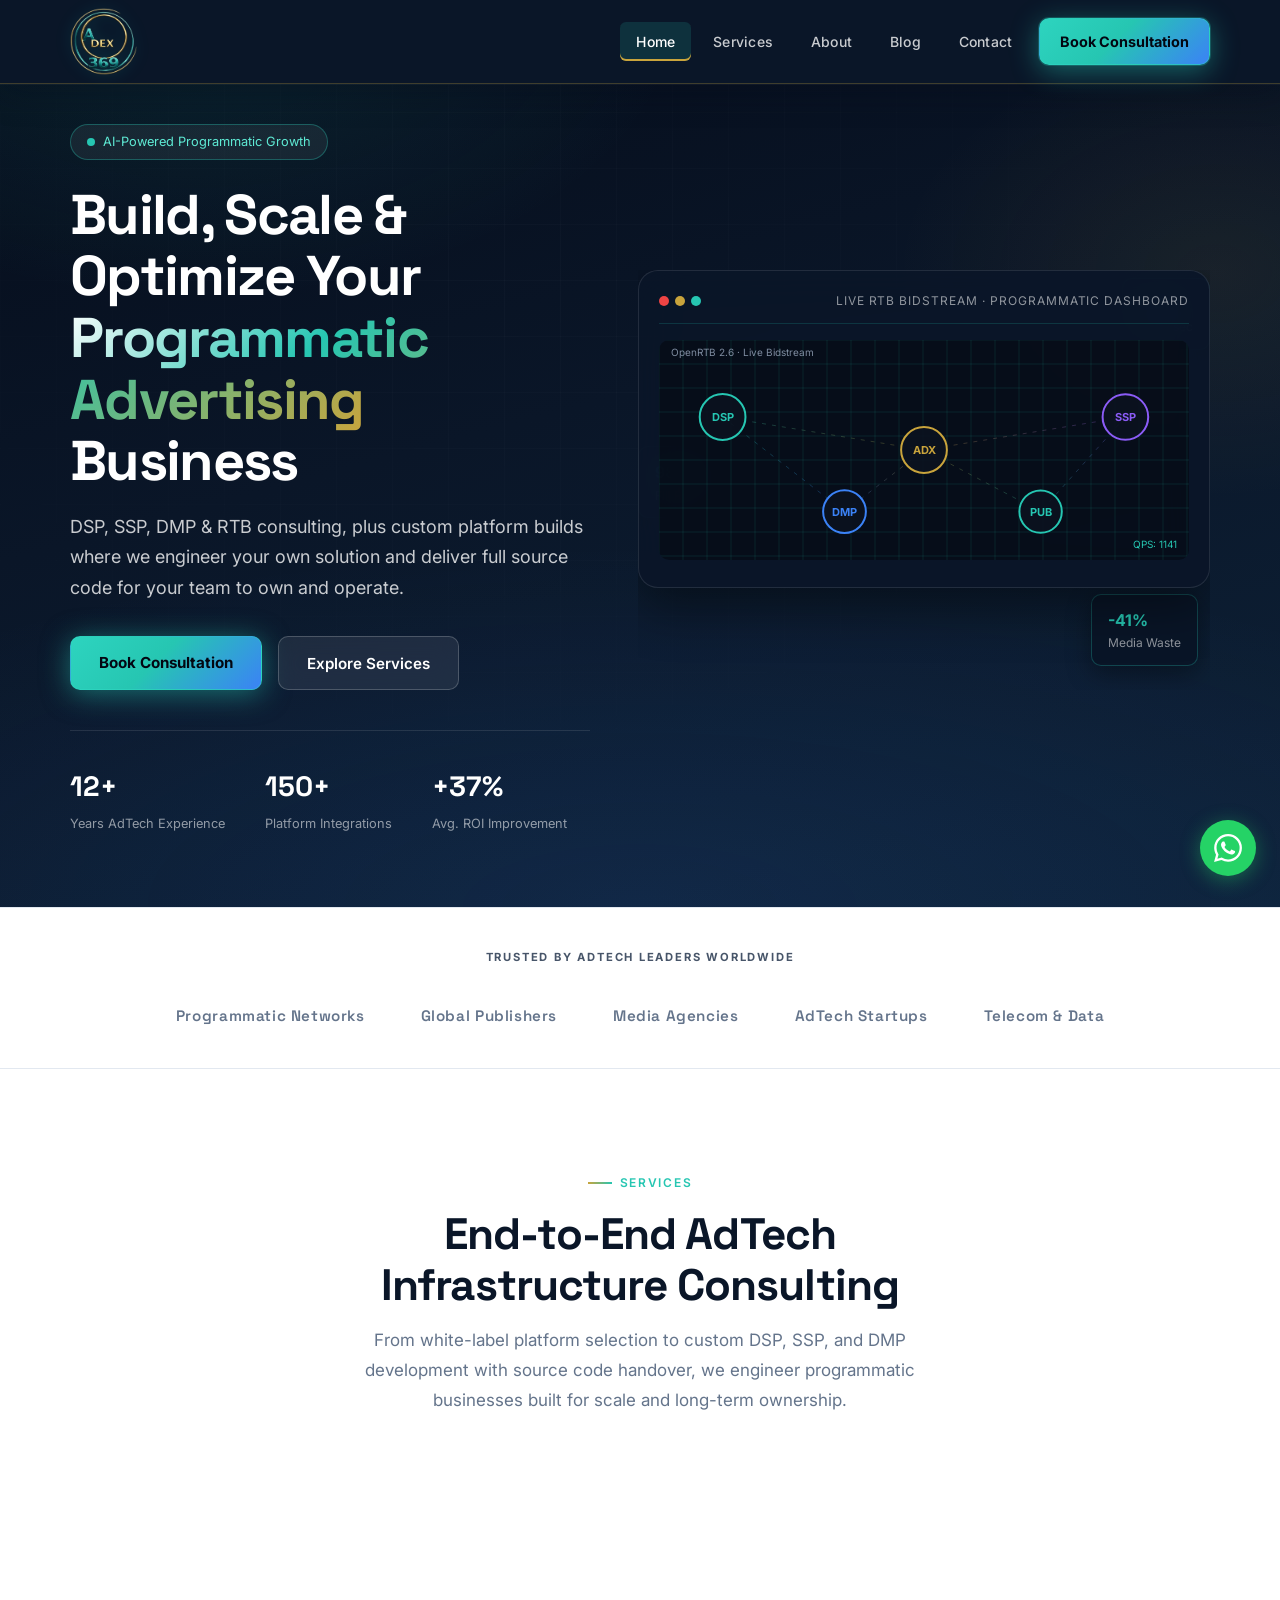
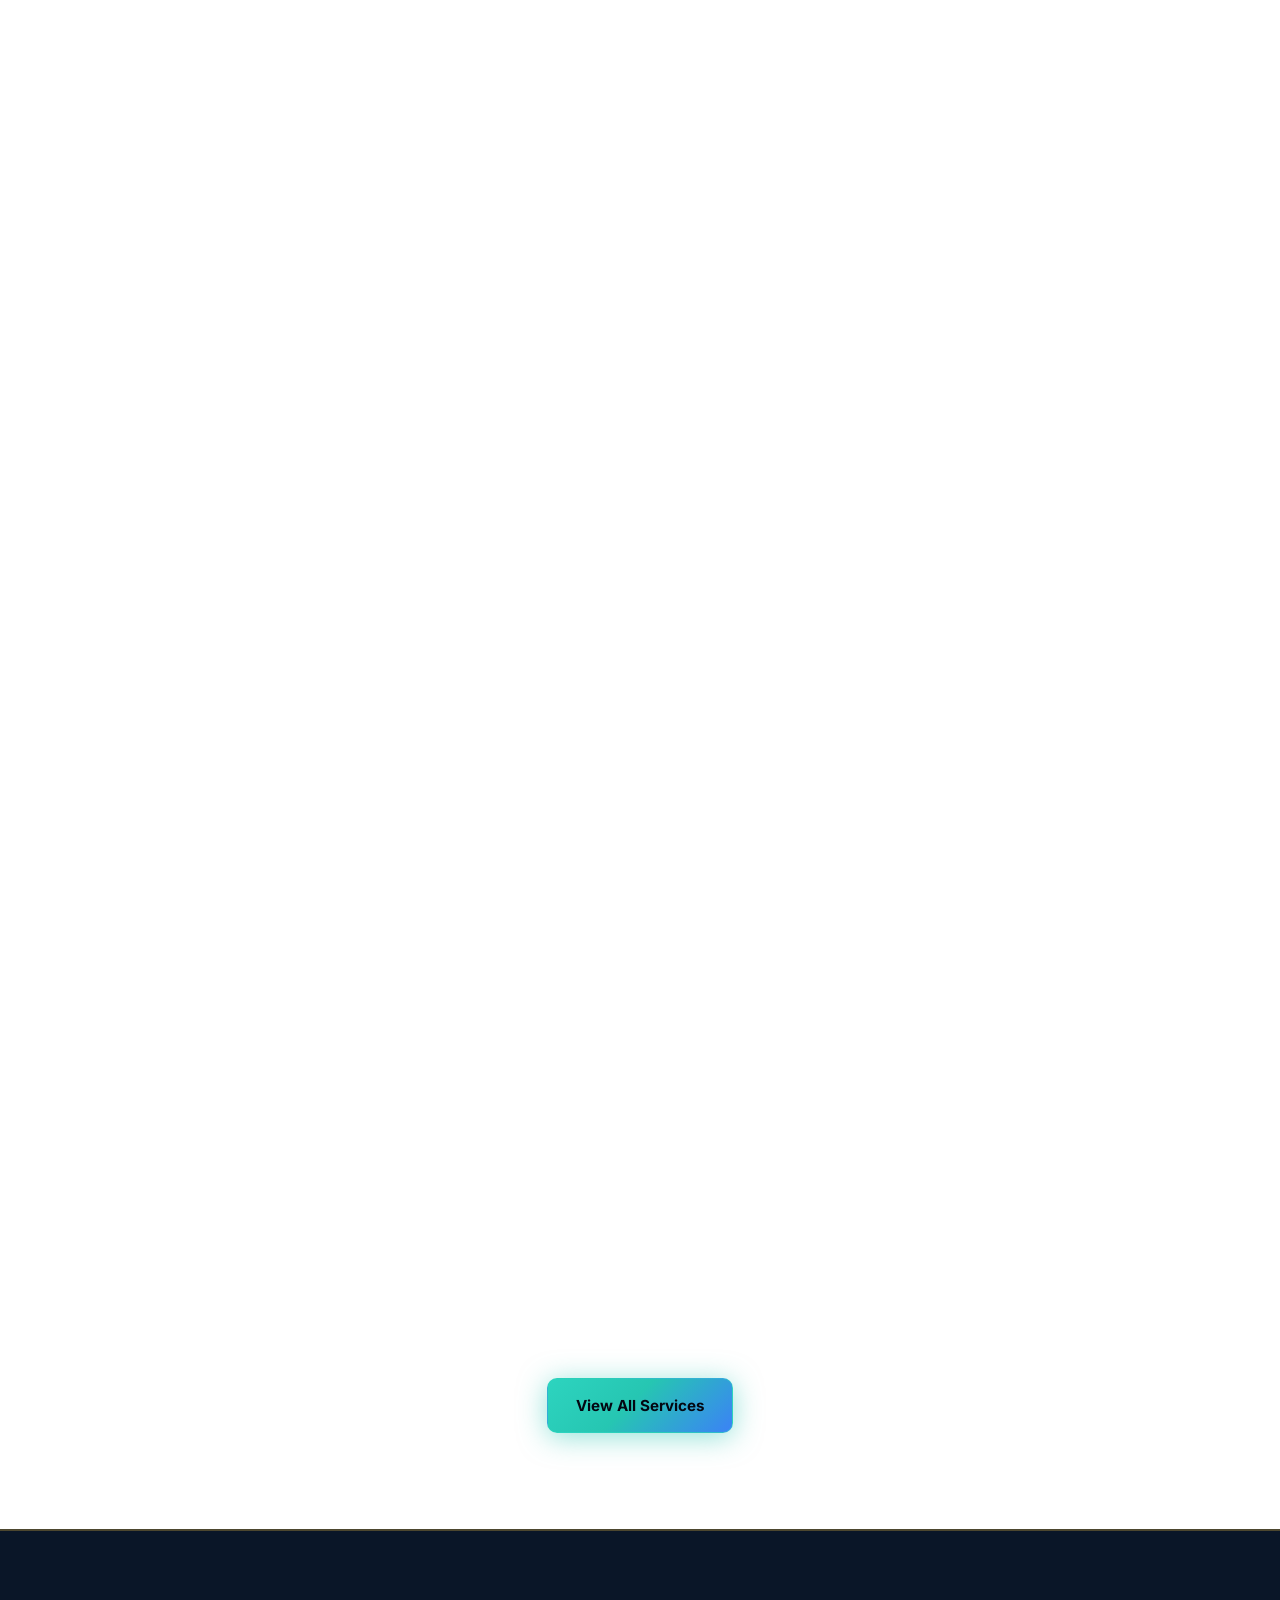
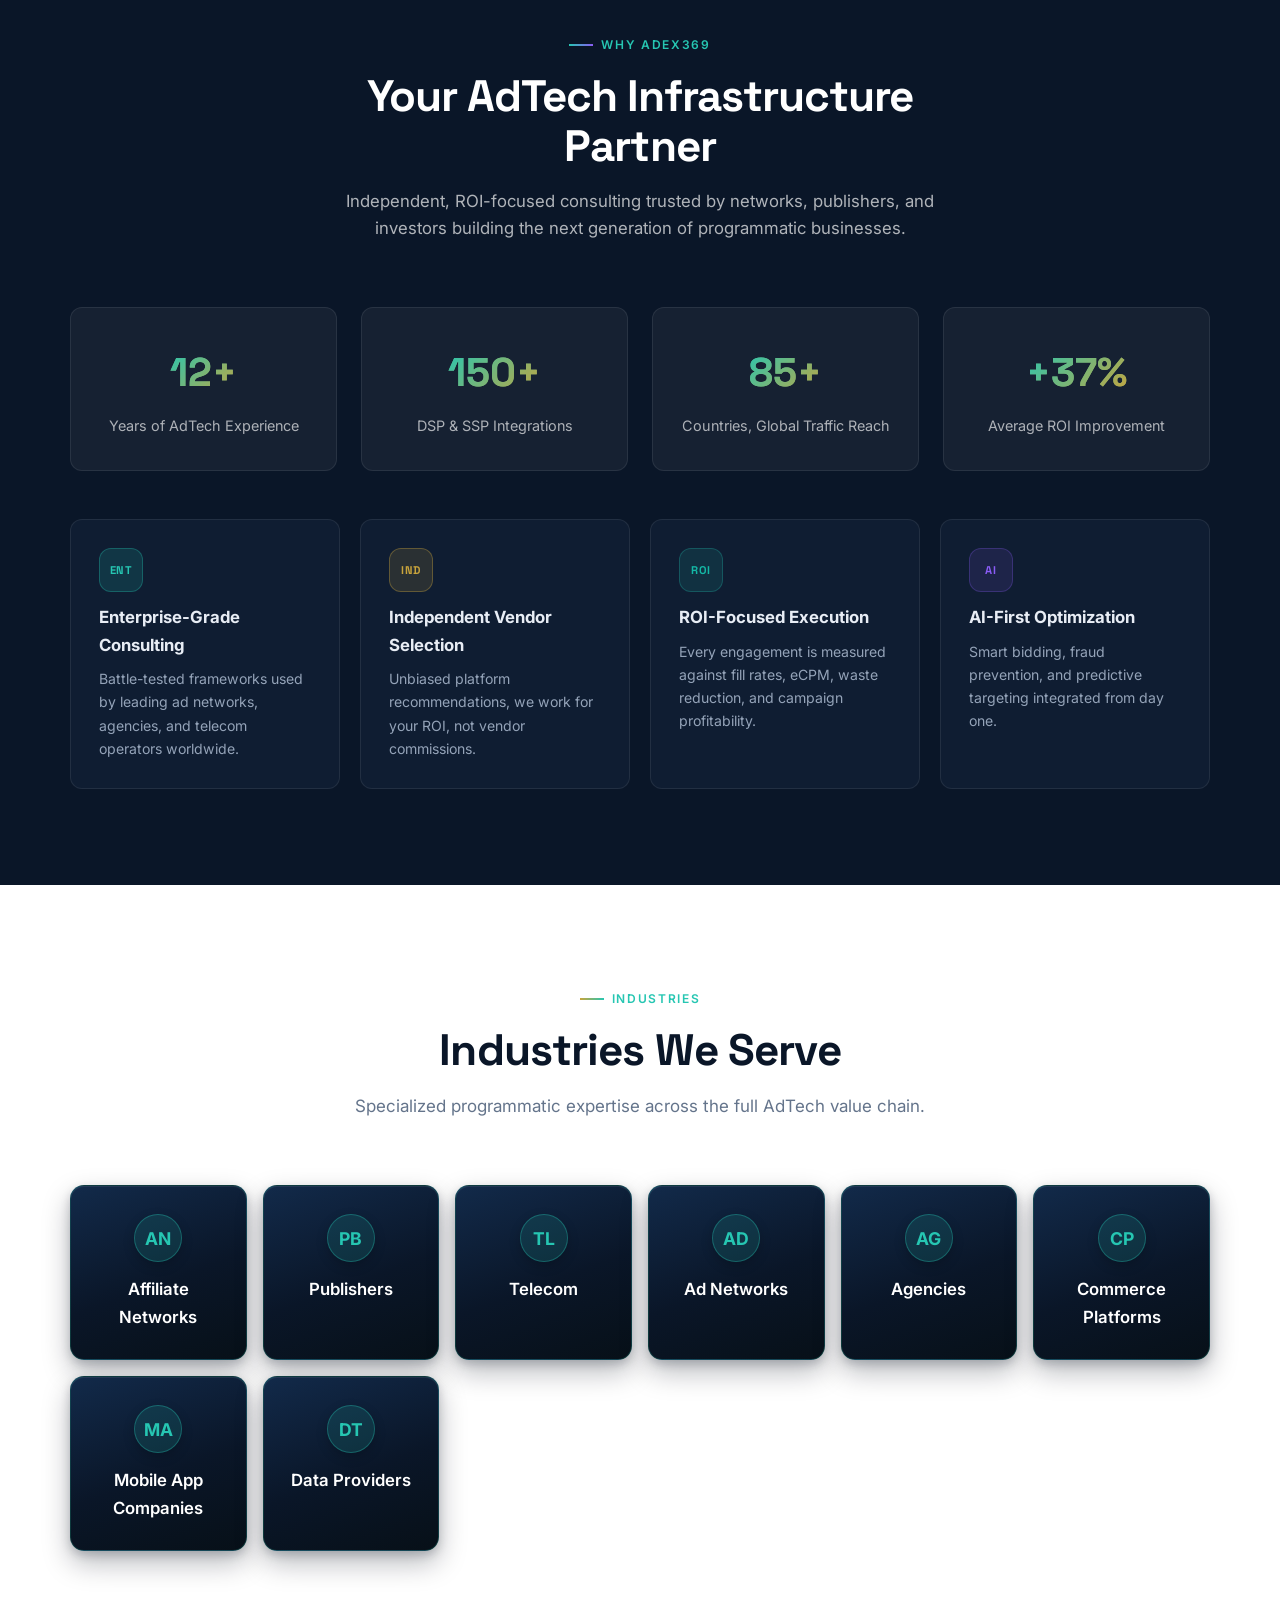
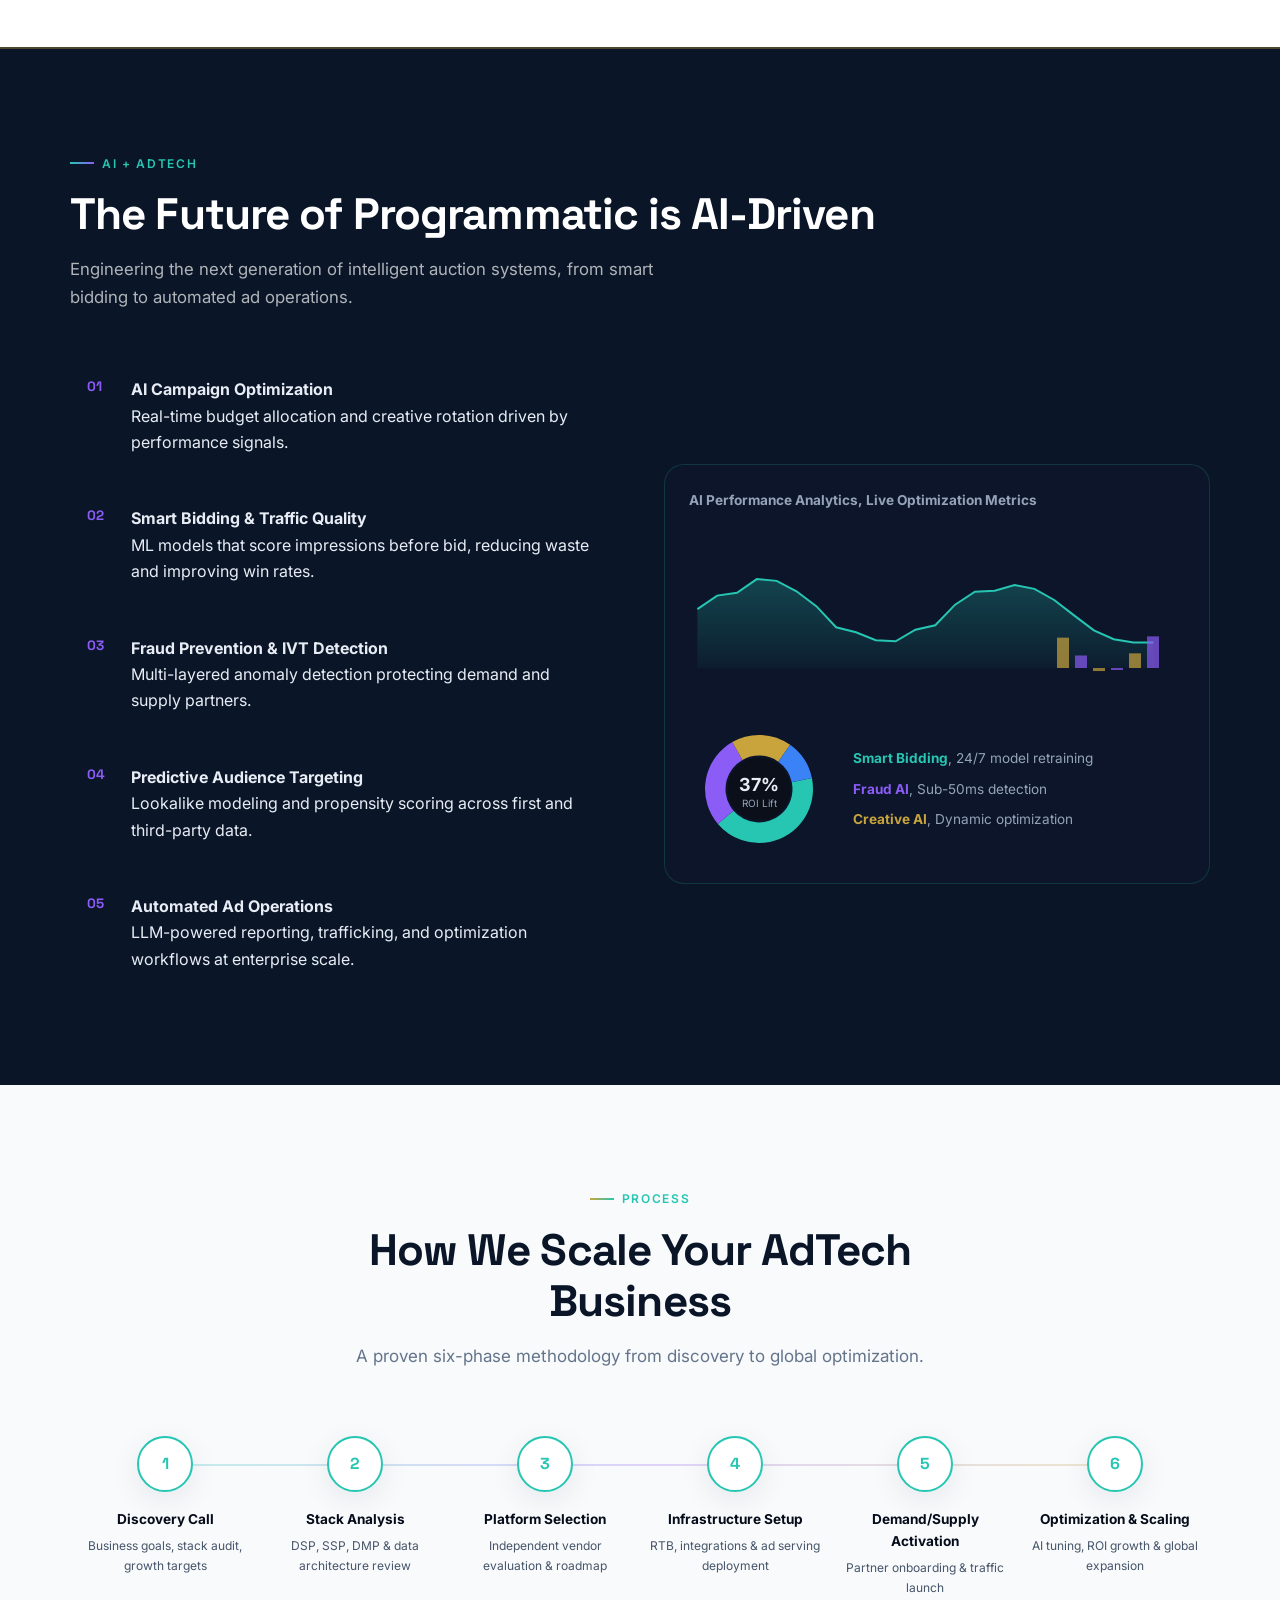
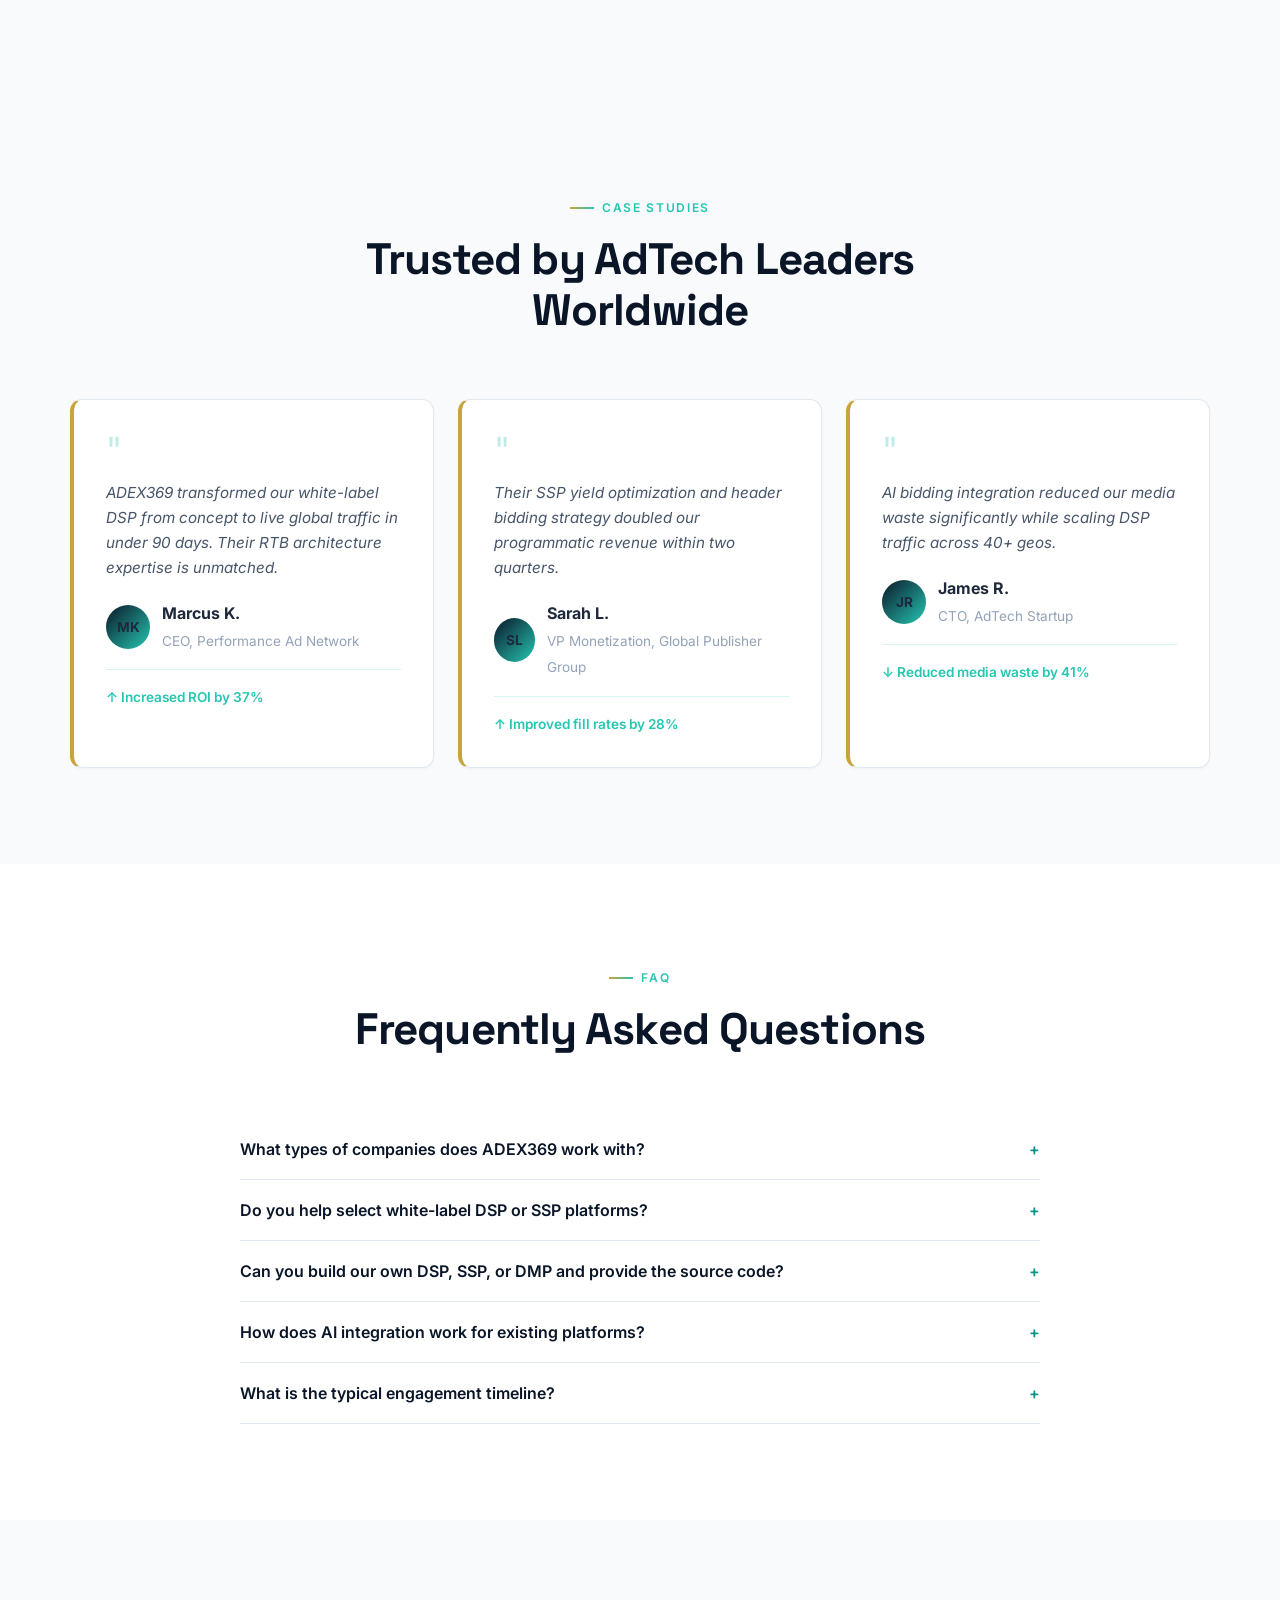
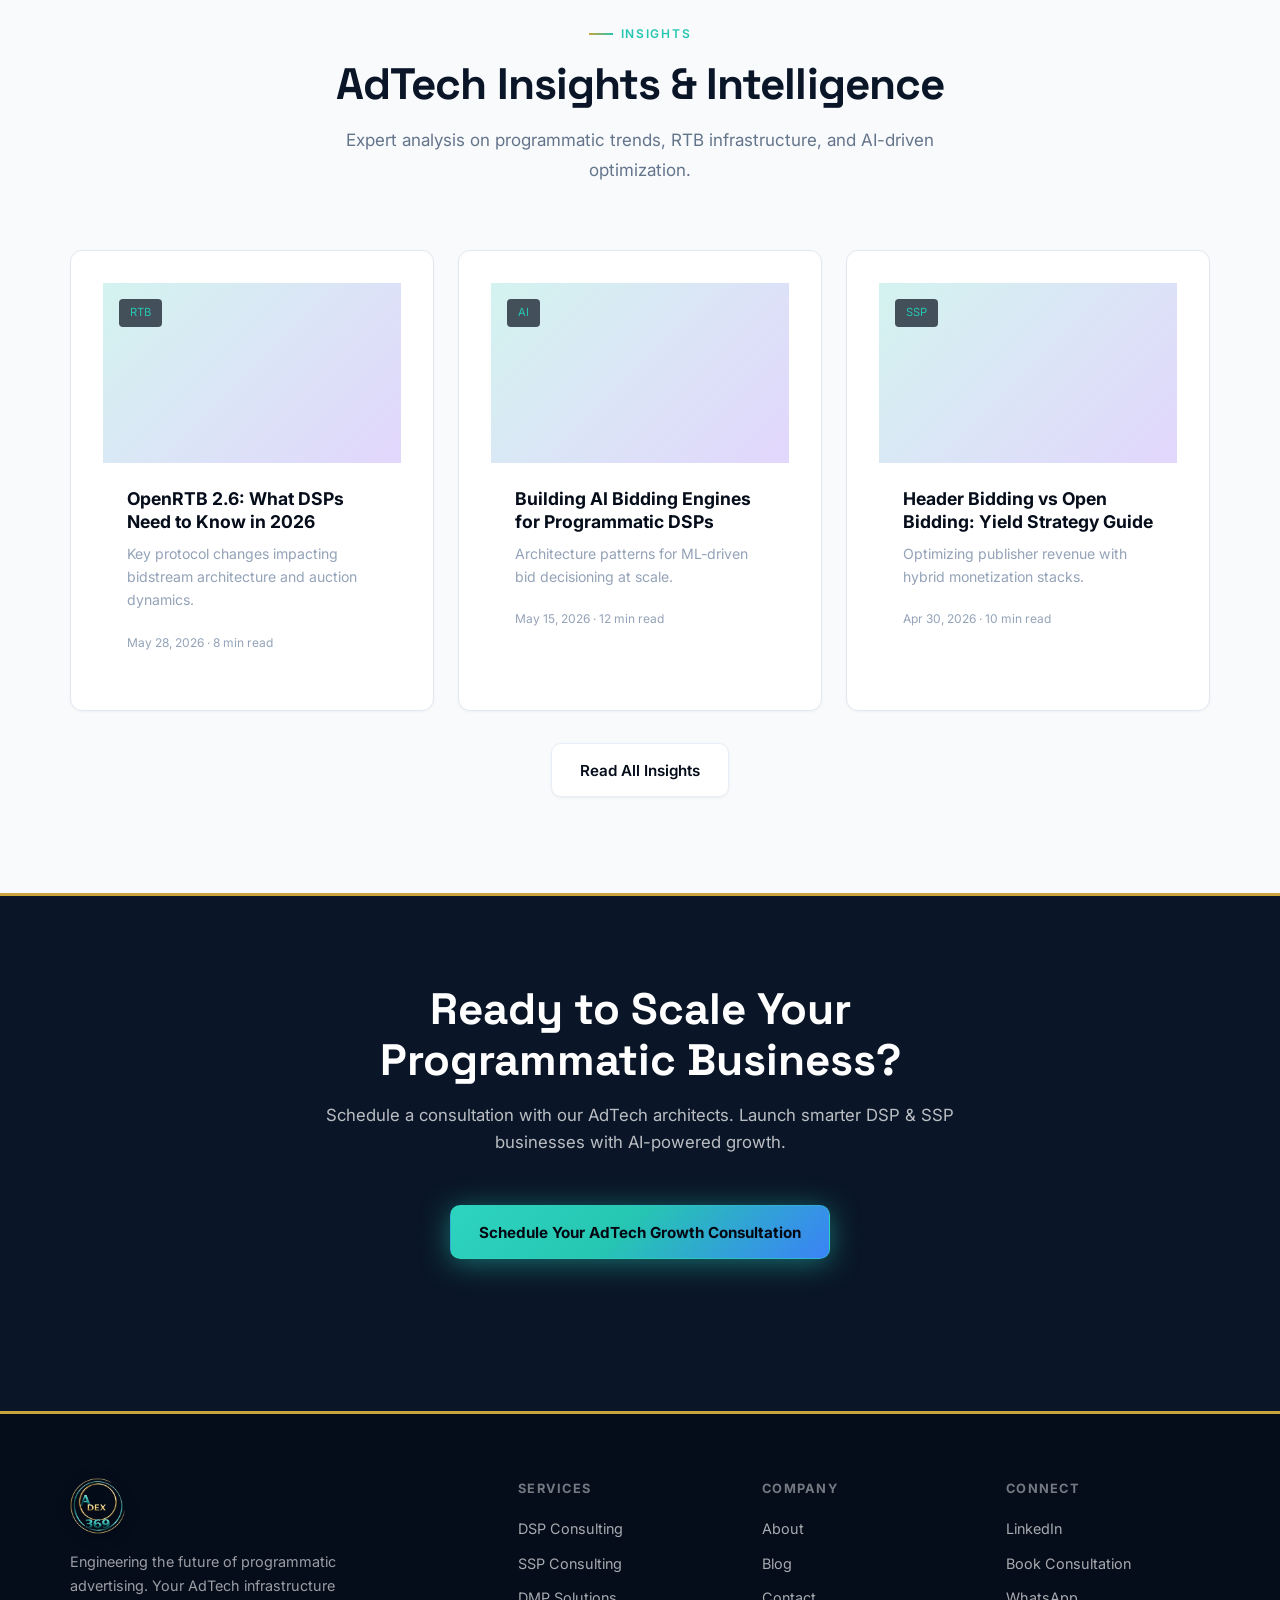
==== commit 67ca9bda: "Add Ad Fraud, AI, and Partnerships service card sections across site. Co-authored-by: Cursor <cursor" ====
--- a/index.html
+++ b/index.html
@@ -14,8 +14,8 @@
   <link rel="preconnect" href="https://fonts.gstatic.com" crossorigin>
   <link href="https://fonts.googleapis.com/css2?family=Inter:wght@400;500;600;700&family=Space+Grotesk:wght@500;600;700&display=swap" rel="stylesheet">
   <link rel="icon" type="image/png" href="assets/logo.png?v=8">
-  <link rel="stylesheet" href="css/styles.css?v=16">
-  <link rel="stylesheet" href="css/premium.css?v=16">
+  <link rel="stylesheet" href="css/styles.css?v=17">
+  <link rel="stylesheet" href="css/premium.css?v=17">
   <link rel="stylesheet" href="css/animations.css">
 </head>
 <body>
@@ -171,14 +171,63 @@
           <article class="glass-card service-card"><h4>Latency Optimization</h4><p>Sub-100ms auction paths, timeout tuning, and edge network optimization for RTB.</p><div class="service-tags"><span>Latency</span><span>Performance</span></div></article>
 
           <div class="service-category">
+            <h3><span class="svc-icon svc-icon--fraud">FRD</span> Ad Fraud Solutions</h3>
+          </div>
+          <article class="glass-card service-card"><h4>IVT Detection</h4><p>Detect invalid traffic across display, video, mobile, and CTV with pre-bid and post-bid signals.</p><div class="service-tags"><span>IVT</span><span>Invalid Traffic</span></div></article>
+          <article class="glass-card service-card"><h4>Bot Detection &amp; Mitigation</h4><p>Identify automated traffic, emulators, and scripted sessions before media spend occurs.</p><div class="service-tags"><span>Bots</span><span>Mitigation</span></div></article>
+          <article class="glass-card service-card"><h4>Click Fraud Prevention</h4><p>Block suspicious click patterns, click injection, and click spam at the source.</p><div class="service-tags"><span>Clicks</span><span>Prevention</span></div></article>
+          <article class="glass-card service-card"><h4>Install Fraud Detection</h4><p>Protect app install campaigns from SDK spoofing, fake installs, and attribution fraud.</p><div class="service-tags"><span>Mobile</span><span>Installs</span></div></article>
+          <article class="glass-card service-card"><h4>Domain &amp; App Spoofing Protection</h4><p>Verify declared domains and app bundles against actual rendered inventory and supply paths.</p><div class="service-tags"><span>Spoofing</span><span>Verification</span></div></article>
+          <article class="glass-card service-card"><h4>Supply Path Optimization</h4><p>Reduce shady resellers and compress supply path for cleaner, more transparent monetization.</p><div class="service-tags"><span>SPO</span><span>Supply Path</span></div></article>
+          <article class="glass-card service-card"><h4>Brand Safety &amp; Suitability</h4><p>Content classification, blocklists, and suitability rules to protect brand reputation.</p><div class="service-tags"><span>Brand Safety</span><span>Suitability</span></div></article>
+          <article class="glass-card service-card"><h4>Viewability Measurement</h4><p>MRC-aligned viewability tracking and threshold enforcement for media quality assurance.</p><div class="service-tags"><span>Viewability</span><span>MRC</span></div></article>
+          <article class="glass-card service-card"><h4>Geo &amp; Proxy Fraud Detection</h4><p>Flag VPN, datacenter, and geo-mismatch traffic outside your target markets.</p><div class="service-tags"><span>Geo</span><span>Proxy</span></div></article>
+          <article class="glass-card service-card"><h4>Device Fingerprinting</h4><p>Device-level signals to detect duplicate, emulated, and farmed devices across campaigns.</p><div class="service-tags"><span>Device ID</span><span>Fingerprint</span></div></article>
+          <article class="glass-card service-card"><h4>AI Risk Scoring</h4><p>Machine learning risk scores for impressions, clicks, and installs evaluated in real time.</p><div class="service-tags"><span>ML</span><span>Risk Score</span></div></article>
+          <article class="glass-card service-card"><h4>Pre-Bid Fraud Filtering</h4><p>Block high-risk bids before auction completion to protect media budget and ROI.</p><div class="service-tags"><span>Pre-Bid</span><span>Filter</span></div></article>
+          <article class="glass-card service-card"><h4>Post-Bid Analysis</h4><p>Deep inspection of won impressions for retroactive fraud detection and reconciliation.</p><div class="service-tags"><span>Post-Bid</span><span>Analysis</span></div></article>
+          <article class="glass-card service-card"><h4>Publisher Traffic Quality Audits</h4><p>Periodic audits of publisher inventory, referral chains, and historical fraud rates.</p><div class="service-tags"><span>Publishers</span><span>Audits</span></div></article>
+          <article class="glass-card service-card"><h4>Ads.txt &amp; Sellers.json Compliance</h4><p>Authorized seller validation and supply chain transparency across programmatic partners.</p><div class="service-tags"><span>ads.txt</span><span>sellers.json</span></div></article>
+          <article class="glass-card service-card"><h4>Real-Time Threat Intelligence</h4><p>Live fraud feeds, blocklists, and anomaly alerting integrated across your ad stack.</p><div class="service-tags"><span>Threat Intel</span><span>Real-Time</span></div></article>
+          <article class="glass-card service-card"><h4>Fraud Analytics Dashboard</h4><p>Unified reporting on IVT rates, blocked spend, savings, and emerging threat trends.</p><div class="service-tags"><span>Dashboard</span><span>Reporting</span></div></article>
+
+          <div class="service-category">
             <h3><span class="svc-icon svc-icon--ai">AI</span> AI Integration for AdTech</h3>
           </div>
-          <article class="glass-card service-card"><h4>AI Bidding Engines &amp; Fraud Detection</h4><p>Predictive optimization, anomaly detection, and LLM-powered operations automation.</p></article>
+          <article class="glass-card service-card"><h4>AI-Powered Bid Optimization</h4><p>ML bid engines that optimize price, win rate, and ROI in real-time programmatic auctions.</p><div class="service-tags"><span>Smart Bidding</span><span>ML</span></div></article>
+          <article class="glass-card service-card"><h4>Predictive Audience Modeling</h4><p>Propensity models, lookalikes, and dynamic segments for precision audience targeting.</p><div class="service-tags"><span>Audiences</span><span>Predictive</span></div></article>
+          <article class="glass-card service-card"><h4>AI Fraud Detection</h4><p>Anomaly detection for IVT, bots, and suspicious patterns across impressions and clicks.</p><div class="service-tags"><span>Fraud AI</span><span>IVT</span></div></article>
+          <article class="glass-card service-card"><h4>LLM Integration</h4><p>Large language models embedded in reporting, QA, trafficking, and ad operations workflows.</p><div class="service-tags"><span>LLM</span><span>Automation</span></div></article>
+          <article class="glass-card service-card"><h4>AI Campaign Optimization</h4><p>Automated pacing, budget allocation, and creative rotation engineered for ROAS.</p><div class="service-tags"><span>Campaigns</span><span>ROAS</span></div></article>
+          <article class="glass-card service-card"><h4>AI Copilot for Traders</h4><p>Natural language assistants for media buyers and trading desk operators.</p><div class="service-tags"><span>Copilot</span><span>Trading</span></div></article>
+          <article class="glass-card service-card"><h4>Contextual Targeting AI</h4><p>Page-level and content-aware targeting without reliance on third-party cookies.</p><div class="service-tags"><span>Contextual</span><span>Privacy</span></div></article>
+          <article class="glass-card service-card"><h4>Bidstream Intelligence</h4><p>Real-time insights on auction dynamics, competition, and high-opportunity inventory zones.</p><div class="service-tags"><span>Bidstream</span><span>Insights</span></div></article>
+          <article class="glass-card service-card"><h4>Generative AI for Ad Creatives</h4><p>Auto-generated and variant-tested display, video, and native creative assets at scale.</p><div class="service-tags"><span>GenAI</span><span>Creatives</span></div></article>
+          <article class="glass-card service-card"><h4>AI Agents for Ad Operations</h4><p>Autonomous agents for trafficking, monitoring, alerts, and campaign remediation.</p><div class="service-tags"><span>Agents</span><span>Ad Ops</span></div></article>
+          <article class="glass-card service-card"><h4>Real-Time Decisioning Engine</h4><p>Sub-100ms inference pipelines for bid, fraud, and budget decisions in the auction path.</p><div class="service-tags"><span>Real-Time</span><span>Inference</span></div></article>
+          <article class="glass-card service-card"><h4>Conversational Analytics</h4><p>Query your programmatic data in plain language and get instant, actionable answers.</p><div class="service-tags"><span>Analytics</span><span>NLP</span></div></article>
+          <article class="glass-card service-card"><h4>Computer Vision for Creative Compliance</h4><p>Automated brand safety and policy checks on images, video frames, and ad assets.</p><div class="service-tags"><span>Vision</span><span>Compliance</span></div></article>
+          <article class="glass-card service-card"><h4>AI Data Enrichment</h4><p>Enhance first-party and bidstream data with predicted attributes, scores, and signals.</p><div class="service-tags"><span>Enrichment</span><span>Data</span></div></article>
+          <article class="glass-card service-card"><h4>Custom AI Model Development</h4><p>Bespoke model design, training, deployment, and MLOps tailored to your AdTech stack.</p><div class="service-tags"><span>Custom ML</span><span>MLOps</span></div></article>
 
           <div class="service-category">
             <h3><span class="svc-icon svc-icon--net">NET</span> Demand &amp; Supply Partnerships</h3>
           </div>
-          <article class="glass-card service-card"><h4>Advertiser &amp; Publisher Onboarding</h4><p>Traffic partnerships, global inventory access, and partnership frameworks for network growth.</p></article>
+          <article class="glass-card service-card"><h4>Demand Partner Onboarding</h4><p>DSP and buyer onboarding, seat certification, and campaign activation for your platform.</p><div class="service-tags"><span>Demand</span><span>Onboarding</span></div></article>
+          <article class="glass-card service-card"><h4>Supply Partner Acquisition</h4><p>Recruit SSPs, publishers, and inventory sources to grow your marketplace or network.</p><div class="service-tags"><span>Supply</span><span>Growth</span></div></article>
+          <article class="glass-card service-card"><h4>SSP &amp; DSP Integrations</h4><p>Technical and commercial integration across demand and supply platforms at scale.</p><div class="service-tags"><span>SSP</span><span>DSP</span></div></article>
+          <article class="glass-card service-card"><h4>Publisher Development</h4><p>Publisher outreach, onboarding programs, and yield growth initiatives.</p><div class="service-tags"><span>Publishers</span><span>Development</span></div></article>
+          <article class="glass-card service-card"><h4>Agency &amp; Trading Desk Partnerships</h4><p>Connect agencies and trading desks to your demand stack and inventory opportunities.</p><div class="service-tags"><span>Agencies</span><span>Trading Desk</span></div></article>
+          <article class="glass-card service-card"><h4>Header Bidding Partnerships</h4><p>Prebid and wrapper partnerships that expand publisher monetization and scale.</p><div class="service-tags"><span>Prebid</span><span>HB</span></div></article>
+          <article class="glass-card service-card"><h4>PMP &amp; Deal ID Enablement</h4><p>Private marketplace setup and Deal ID activation with strategic buyers.</p><div class="service-tags"><span>PMP</span><span>Deal ID</span></div></article>
+          <article class="glass-card service-card"><h4>Exchange Connectivity</h4><p>Ad exchange and marketplace connectivity across global display, video, and mobile inventory.</p><div class="service-tags"><span>Exchanges</span><span>Global</span></div></article>
+          <article class="glass-card service-card"><h4>Supply Path Optimization</h4><p>Reduce unnecessary resellers and optimize supply path for publishers and buyers.</p><div class="service-tags"><span>SPO</span><span>Transparency</span></div></article>
+          <article class="glass-card service-card"><h4>Yield Management Consulting</h4><p>eCPM, floor price, and waterfall strategy for sustainable revenue maximization.</p><div class="service-tags"><span>Yield</span><span>Revenue</span></div></article>
+          <article class="glass-card service-card"><h4>Data Partnership Enablement</h4><p>Data provider and DMP partnerships for audience activation and targeting scale.</p><div class="service-tags"><span>Data</span><span>Partners</span></div></article>
+          <article class="glass-card service-card"><h4>CTV &amp; Video Partnerships</h4><p>Connected TV and video supply and demand partnership development programs.</p><div class="service-tags"><span>CTV</span><span>Video</span></div></article>
+          <article class="glass-card service-card"><h4>White-Label Marketplace Development</h4><p>Launch branded programmatic marketplaces and partner-ready trading environments.</p><div class="service-tags"><span>White-Label</span><span>Marketplace</span></div></article>
+          <article class="glass-card service-card"><h4>International Market Expansion</h4><p>Geo expansion strategy and partner recruitment across new regional markets.</p><div class="service-tags"><span>Global</span><span>Expansion</span></div></article>
+          <article class="glass-card service-card"><h4>Revenue Growth Strategy</h4><p>Holistic monetization and partnership roadmaps engineered for scalable growth.</p><div class="service-tags"><span>Strategy</span><span>Growth</span></div></article>
         </div>
         <div style="text-align:center;margin-top:2.5rem" class="reveal">
           <a href="services.html" class="btn btn-primary">View All Services</a>
@@ -385,7 +434,7 @@
             <button type="submit" class="btn btn-primary">Subscribe</button>
           </form>
         </div>
-        <div><h4>Services</h4><ul><li><a href="services.html#dsp">DSP Consulting</a></li><li><a href="services.html#ssp">SSP Consulting</a></li><li><a href="services.html#dmp">DMP Solutions</a></li><li><a href="services.html#rtb">RTB Infrastructure</a></li><li><a href="services.html#ai">AI Integration</a></li></ul></div>
+        <div><h4>Services</h4><ul><li><a href="services.html#dsp">DSP Consulting</a></li><li><a href="services.html#ssp">SSP Consulting</a></li><li><a href="services.html#dmp">DMP Solutions</a></li><li><a href="services.html#rtb">RTB Infrastructure</a></li><li><a href="services.html#fraud">Ad Fraud Solutions</a></li><li><a href="services.html#ai">AI Integration</a></li><li><a href="services.html#partnerships">Partnerships</a></li></ul></div>
         <div><h4>Company</h4><ul><li><a href="about.html">About</a></li><li><a href="blog.html">Blog</a></li><li><a href="contact.html">Contact</a></li><li><a href="#faq">FAQ</a></li></ul></div>
         <div><h4>Connect</h4><ul><li><a href="https://linkedin.com/company/adex369" target="_blank" rel="noopener">LinkedIn</a></li><li><a href="contact.html">Book Consultation</a></li><li><a href="https://wa.me/1234567890" target="_blank" rel="noopener">WhatsApp</a></li></ul></div>
       </div>
--- a/css/premium.css
+++ b/css/premium.css
@@ -318,6 +318,7 @@
 .svc-icon--ssp { background: rgba(201, 164, 60, 0.15); color: var(--gold); border: 1px solid rgba(201, 164, 60, 0.35); }
 .svc-icon--dmp { background: rgba(59, 130, 246, 0.12); color: var(--electric); border: 1px solid rgba(59, 130, 246, 0.25); }
 .svc-icon--rtb { background: rgba(38, 198, 178, 0.12); color: #14b8a6; border: 1px solid rgba(38, 198, 178, 0.25); }
+.svc-icon--fraud { background: rgba(239, 68, 68, 0.12); color: #f87171; border: 1px solid rgba(239, 68, 68, 0.3); }
 .svc-icon--ai { background: rgba(139, 92, 246, 0.12); color: var(--purple); border: 1px solid rgba(139, 92, 246, 0.25); }
 .svc-icon--net { background: rgba(201, 164, 60, 0.12); color: var(--gold); border: 1px solid rgba(201, 164, 60, 0.3); }
 
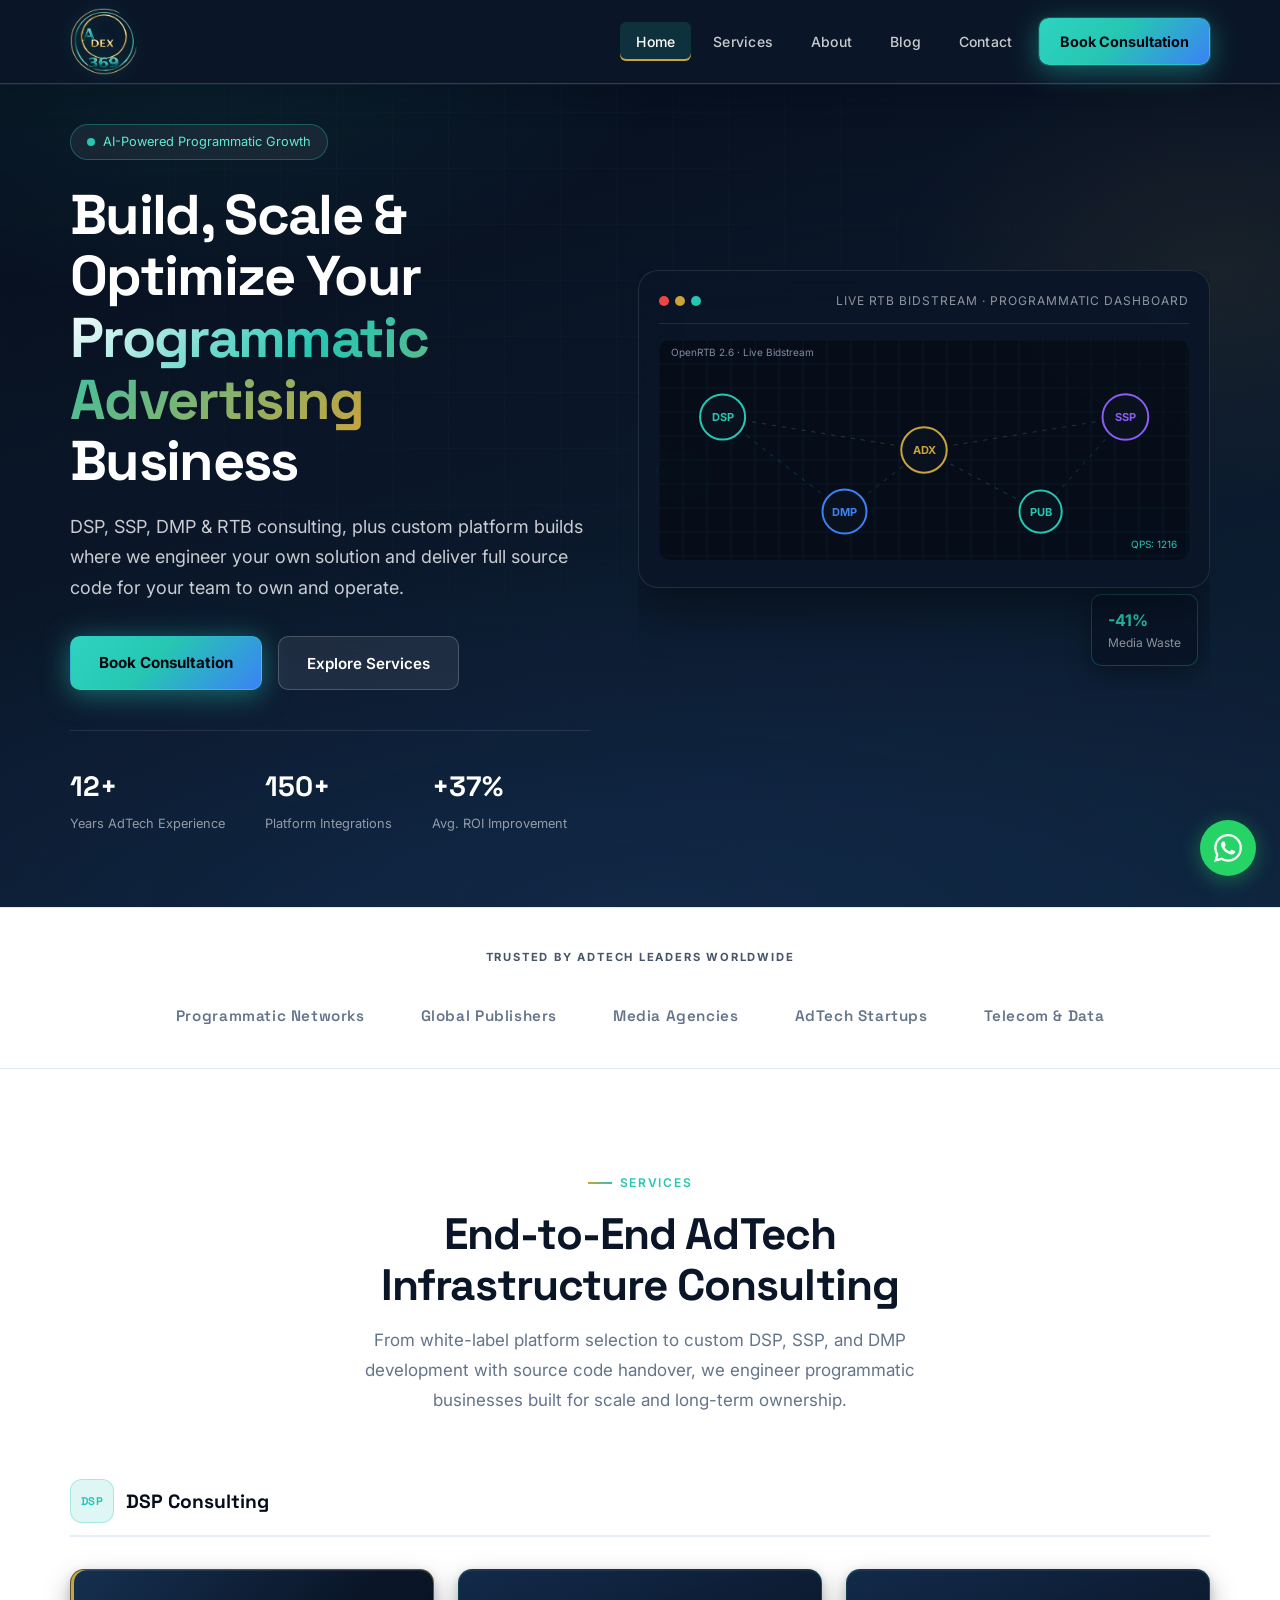
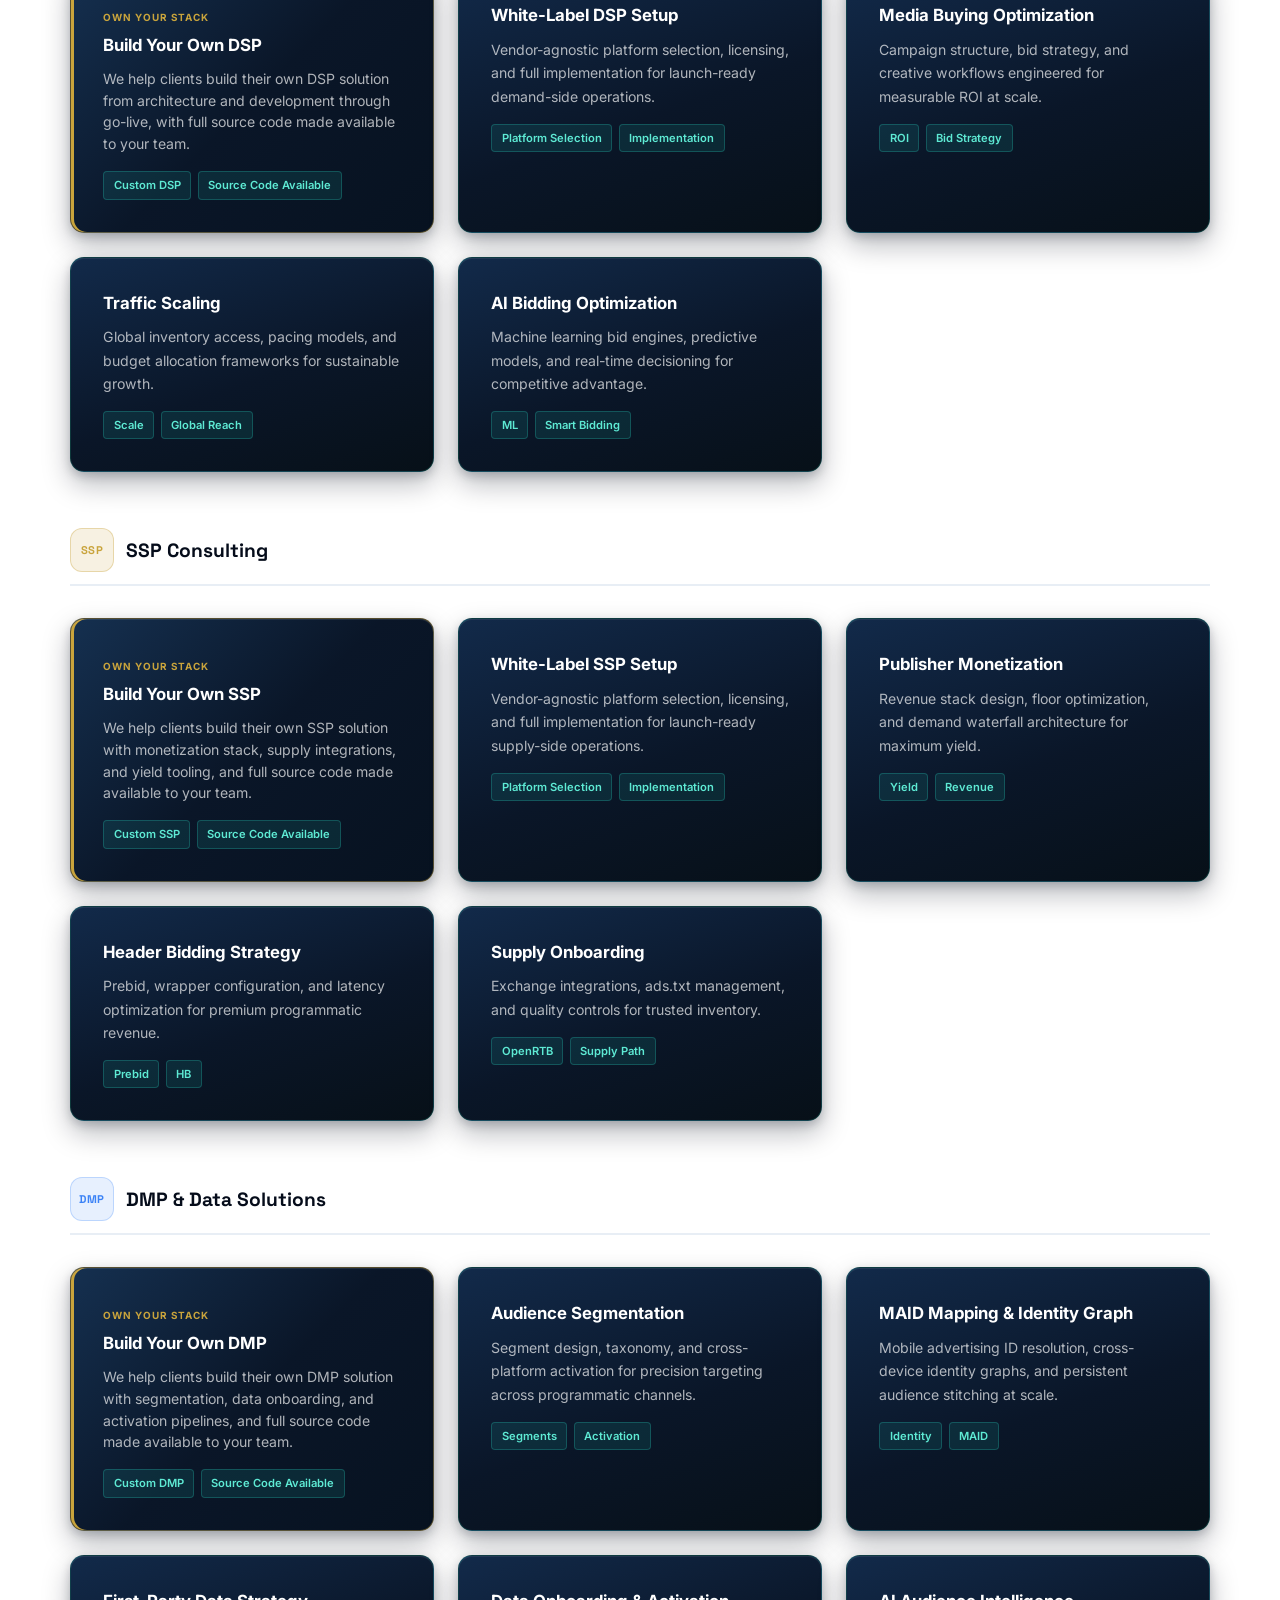
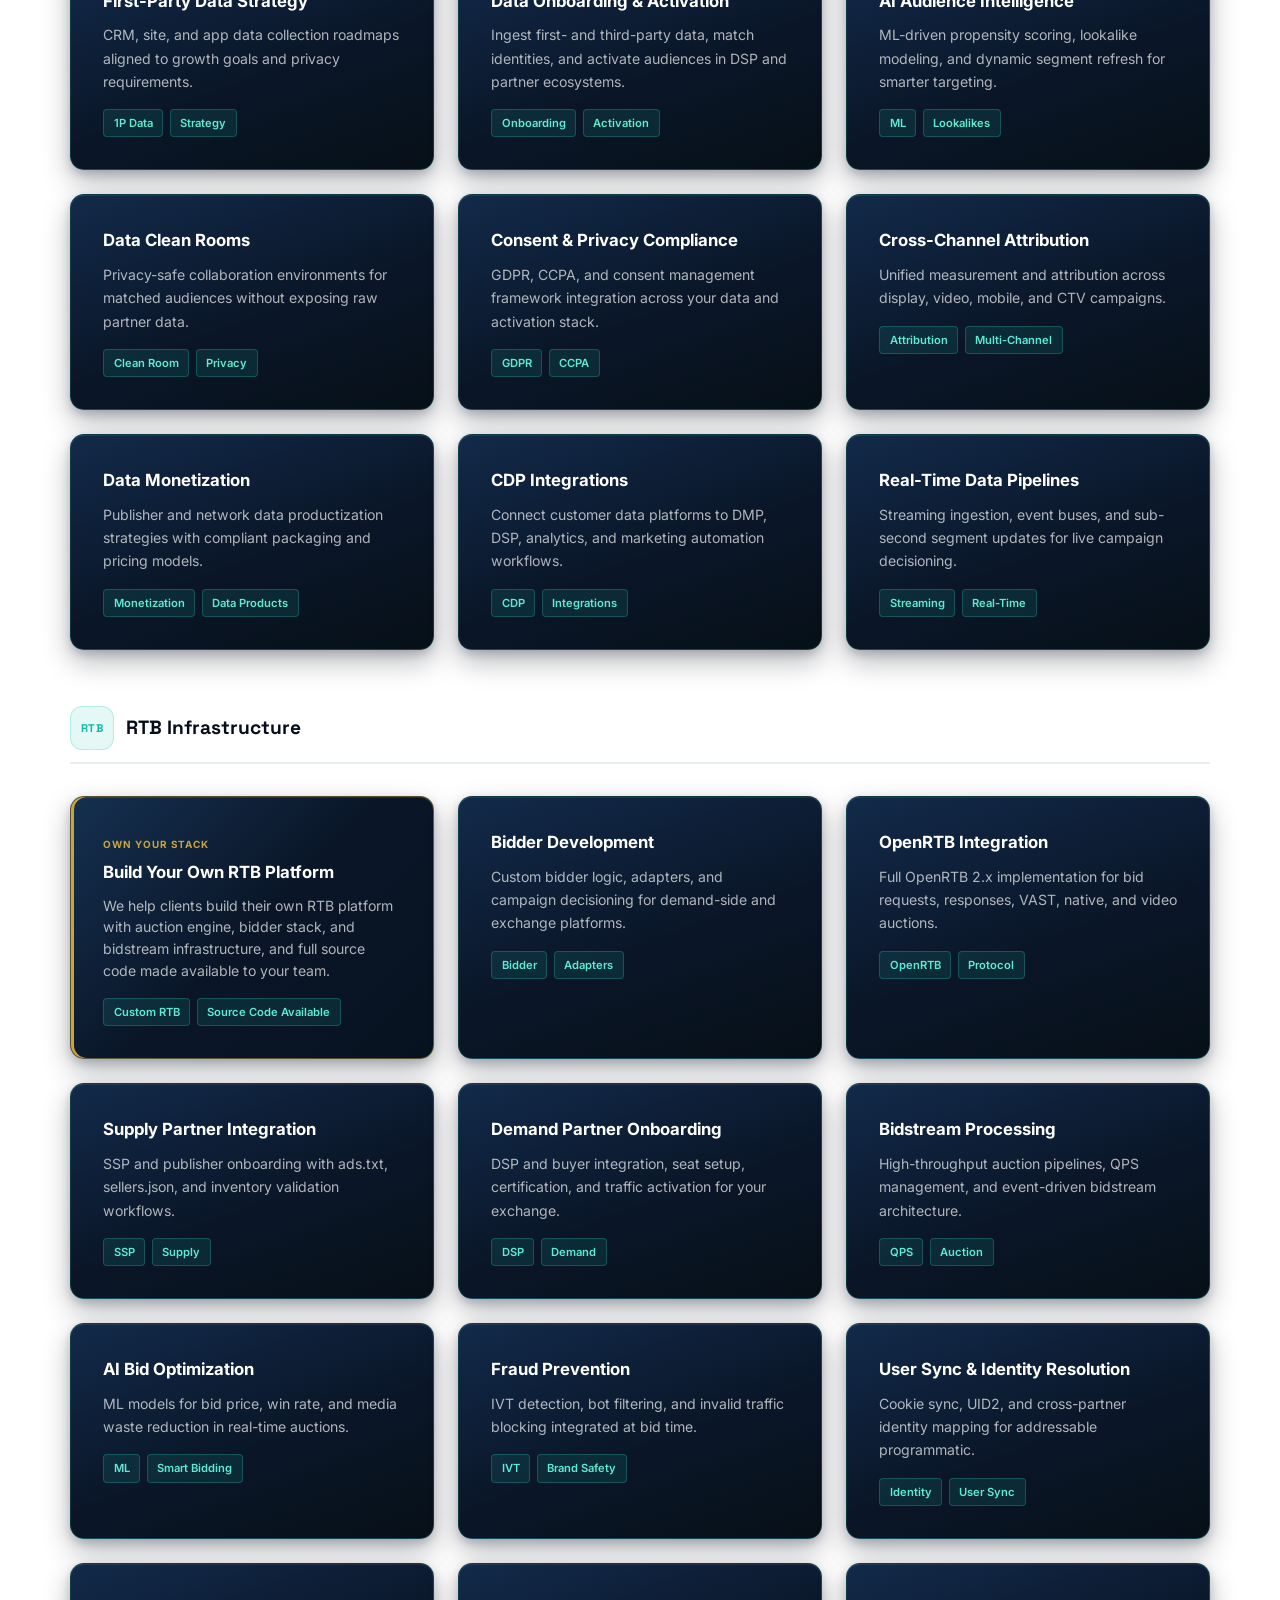
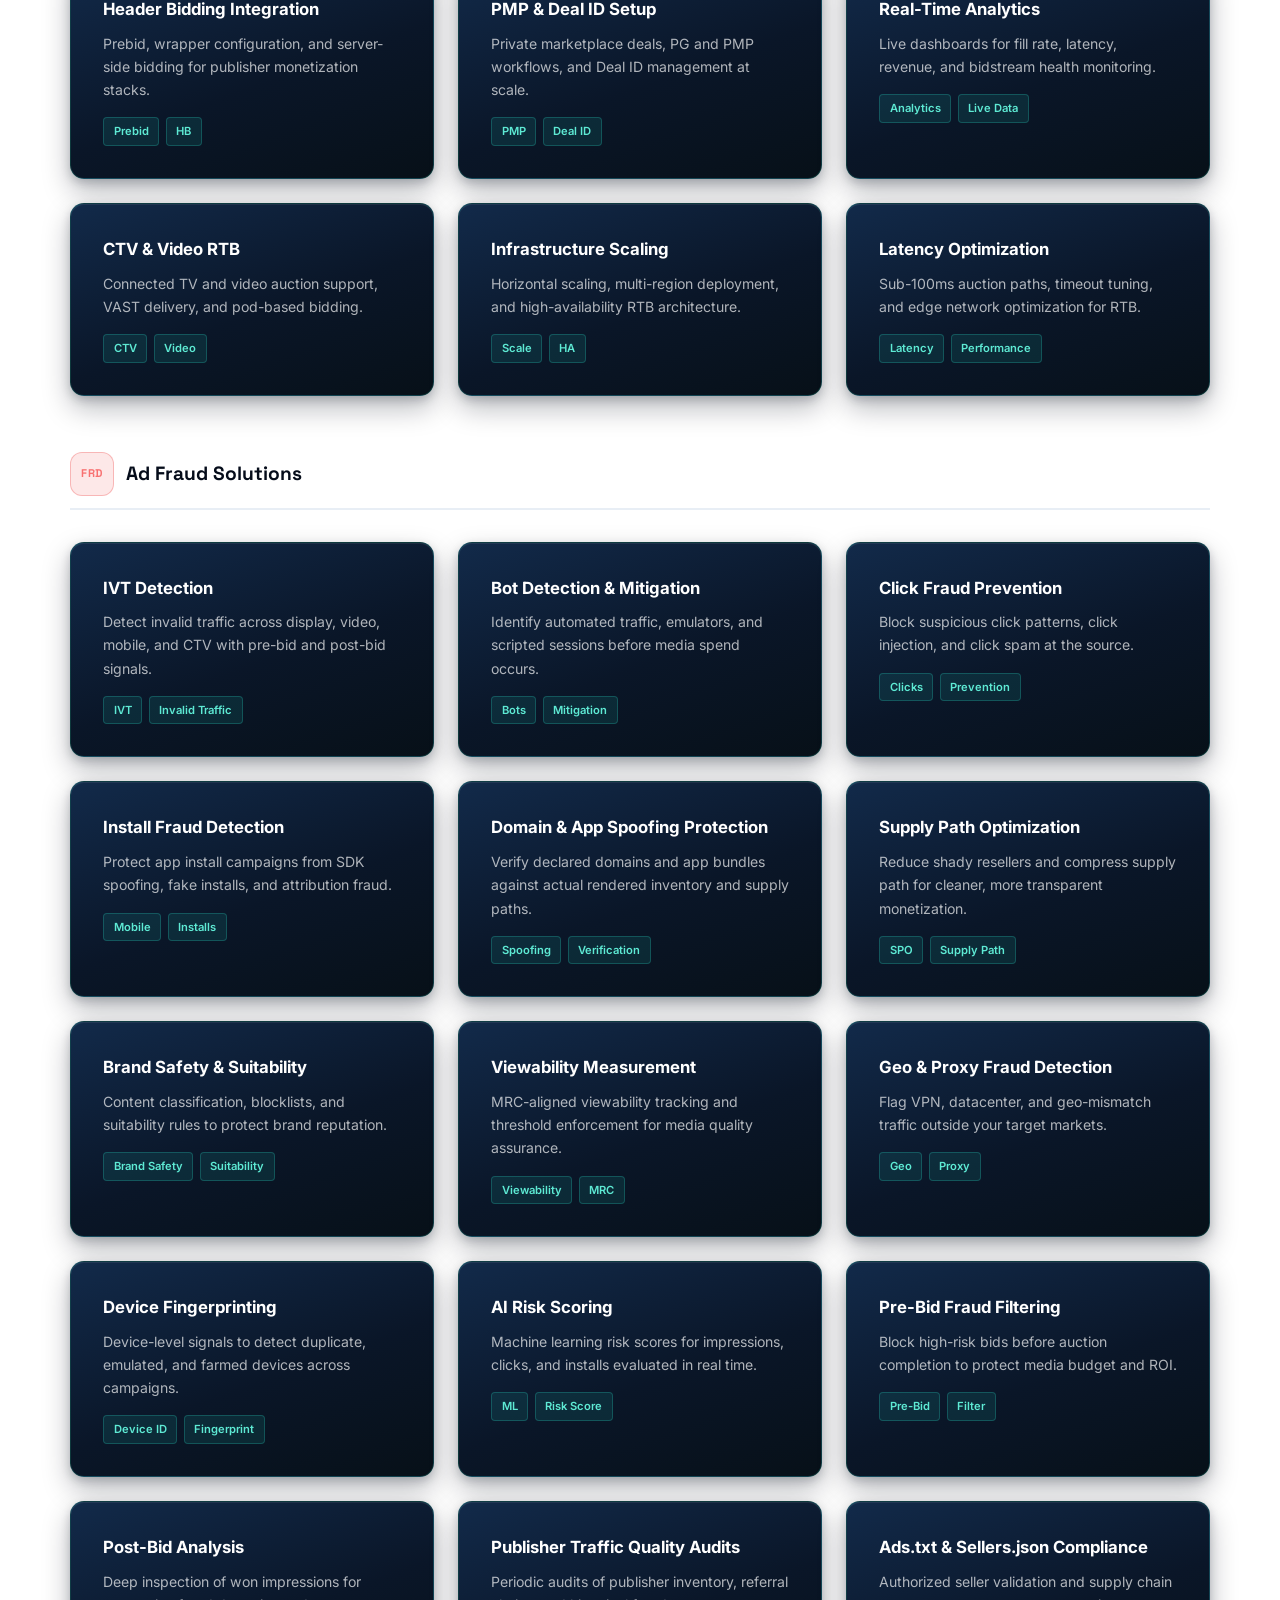
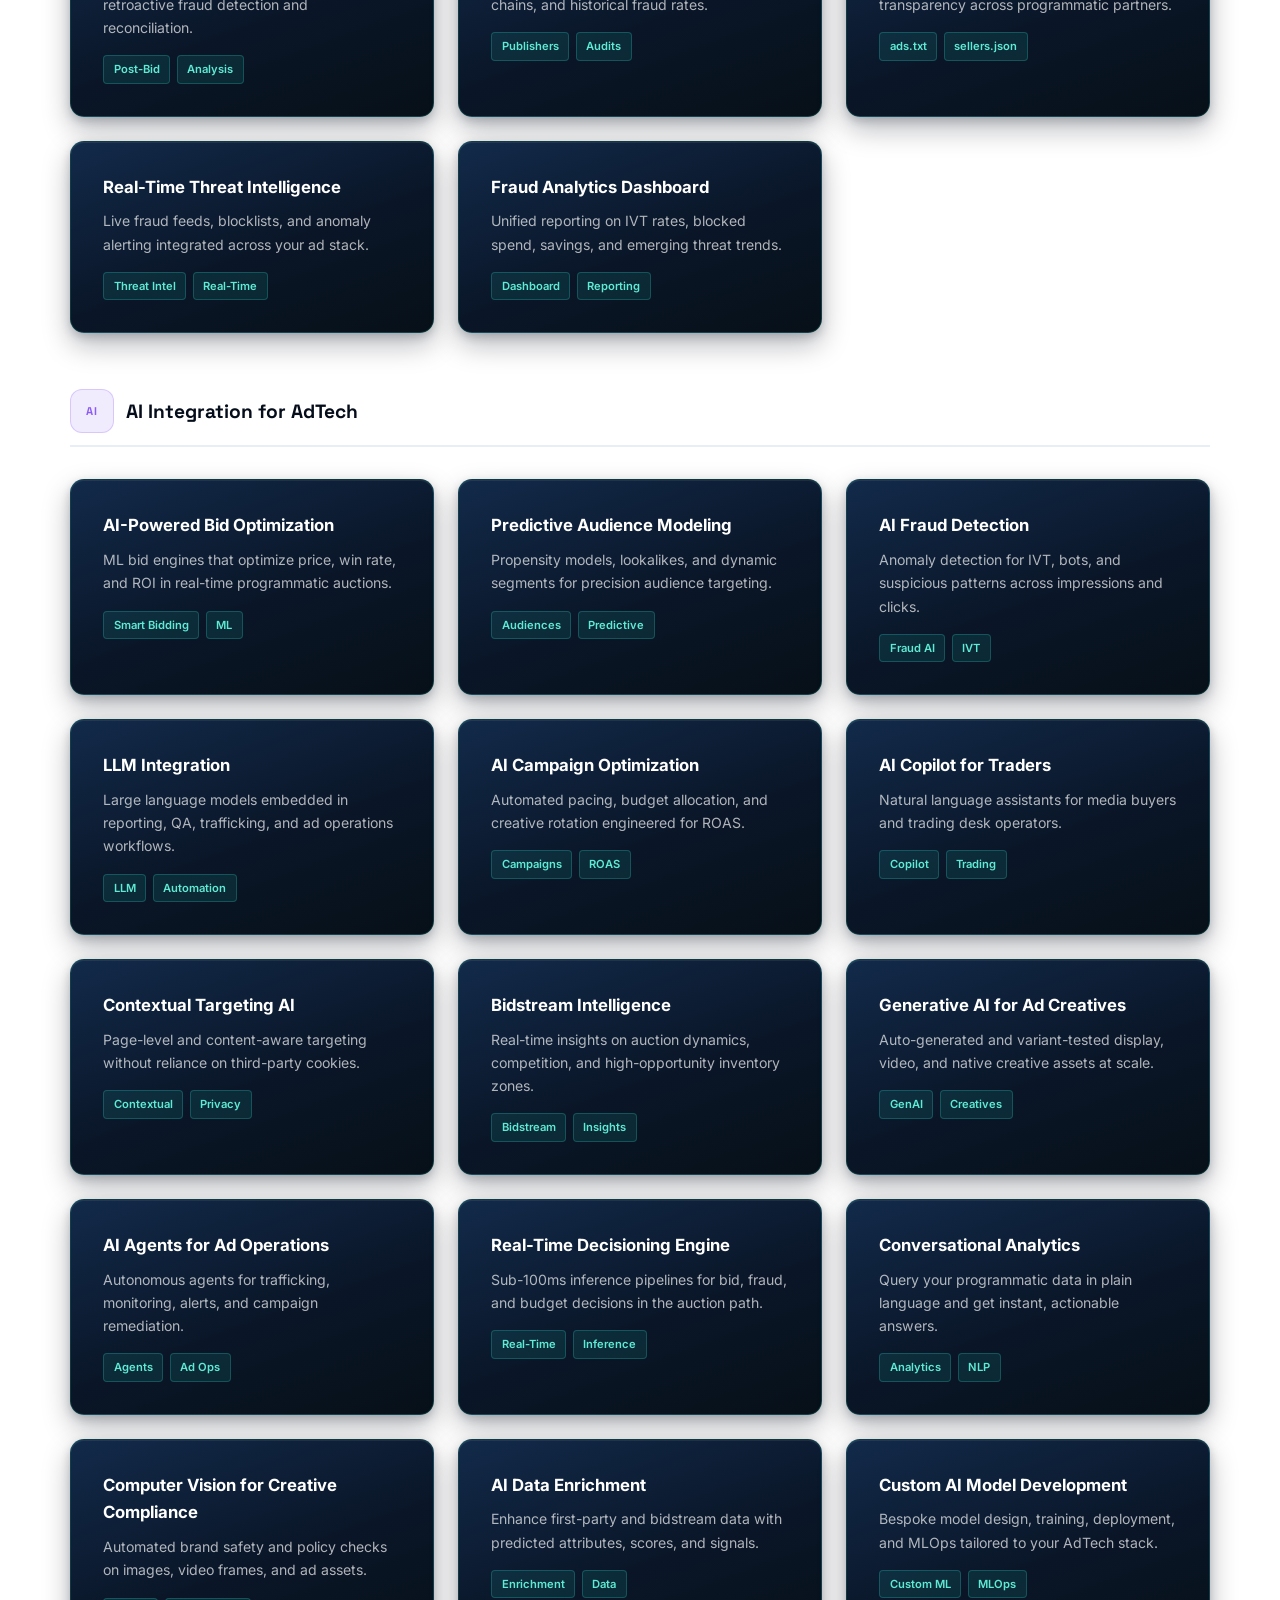
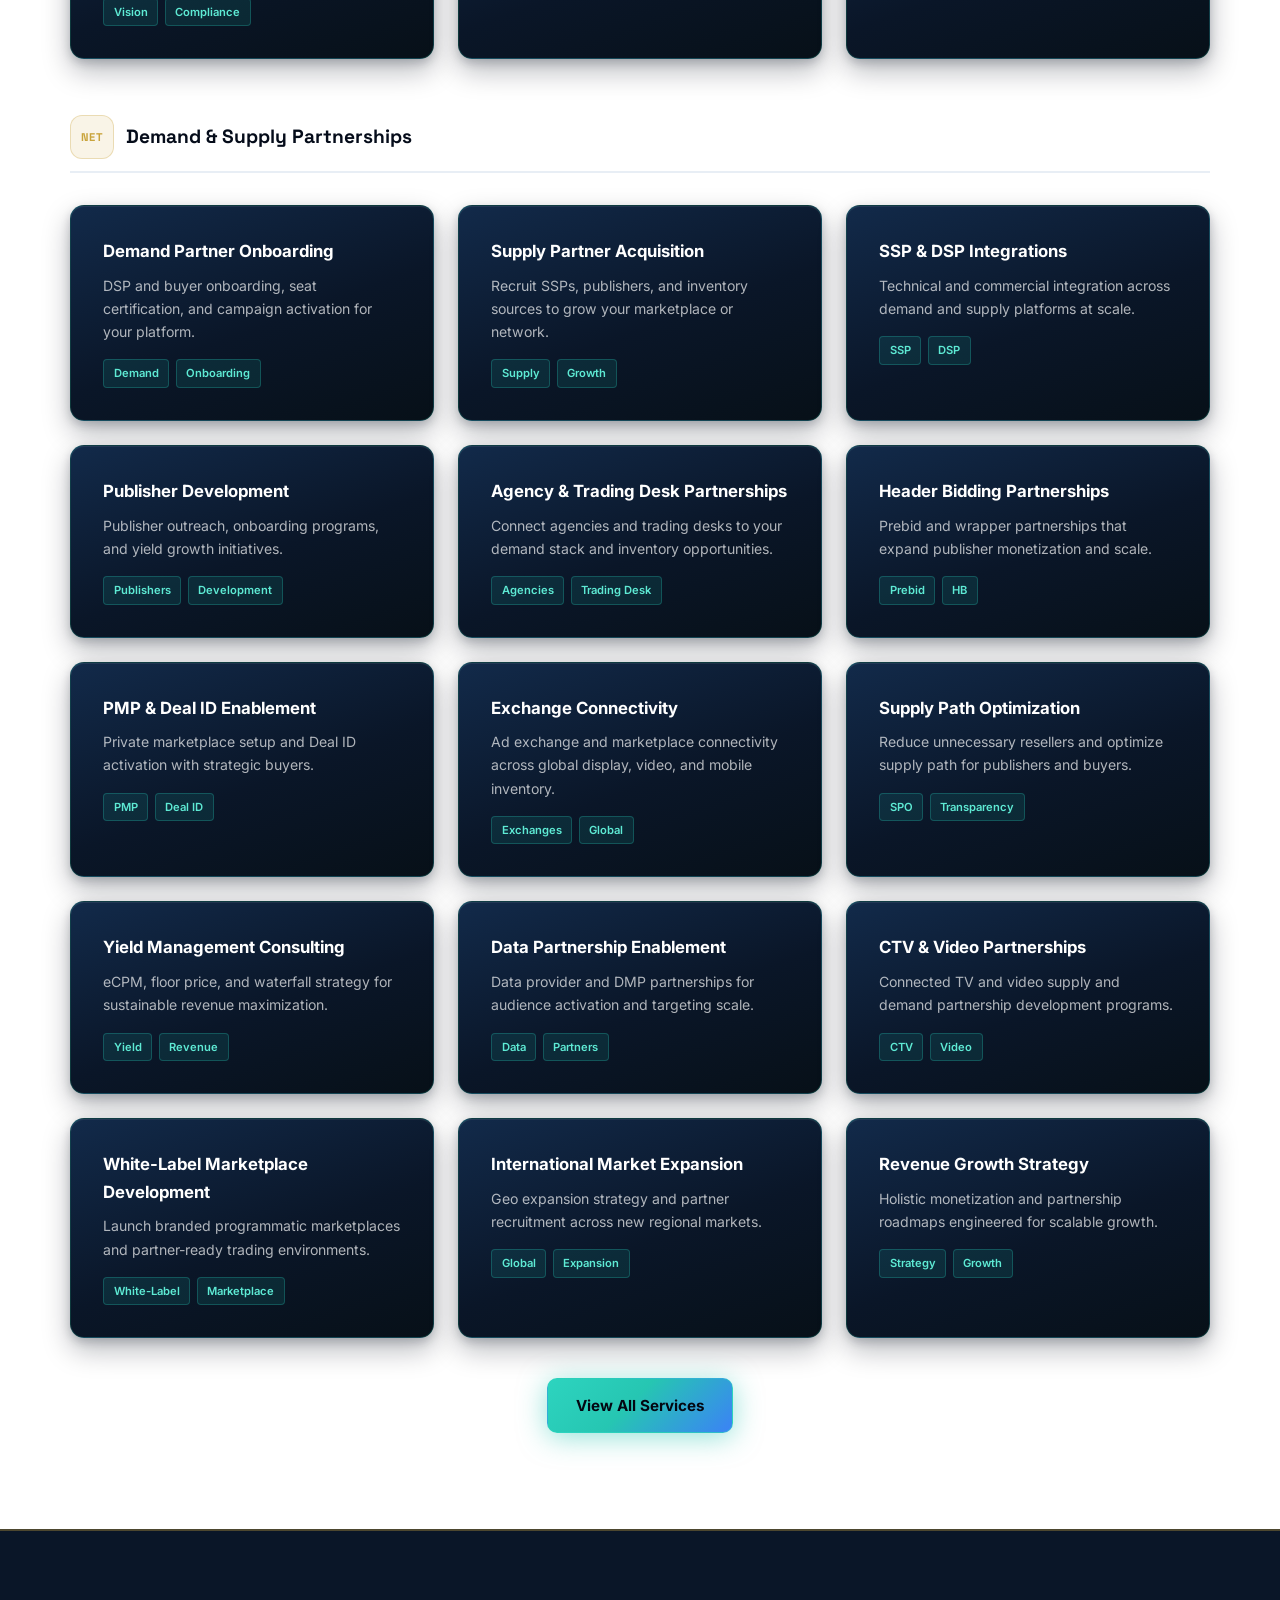
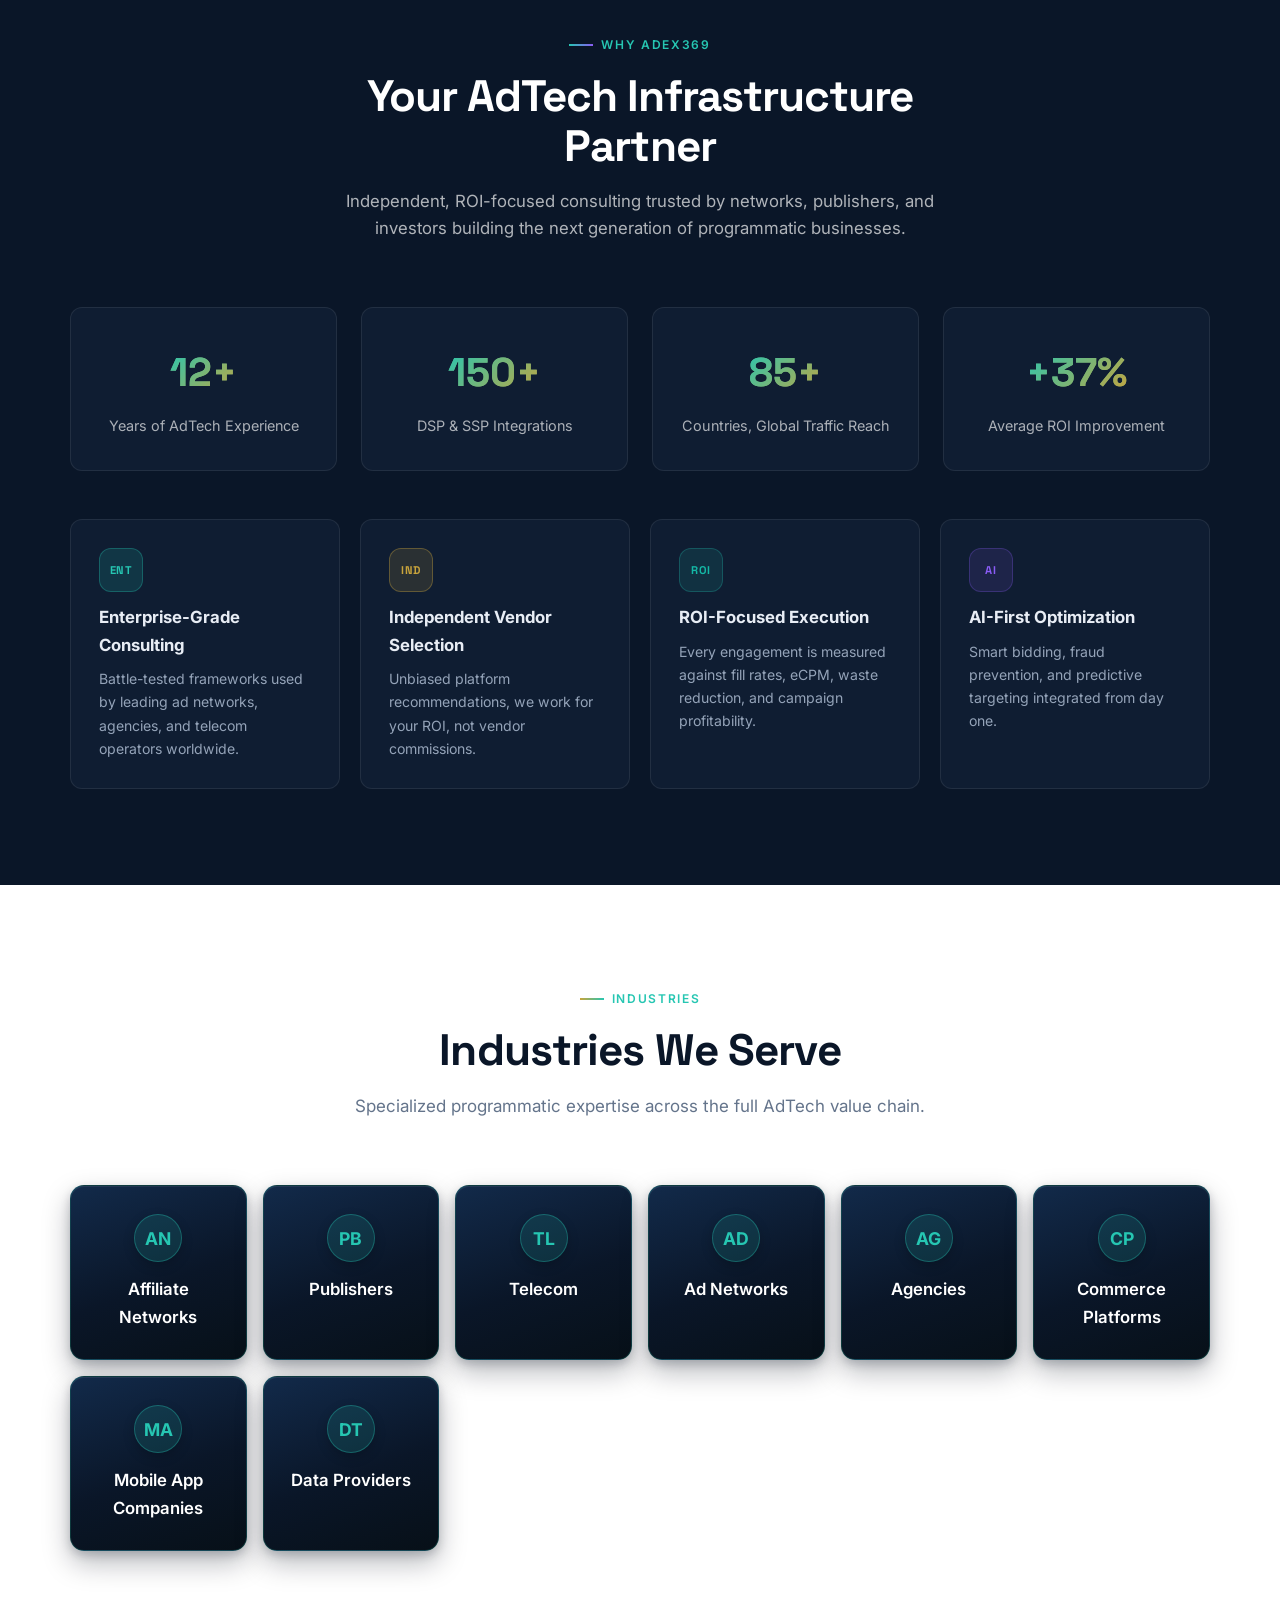
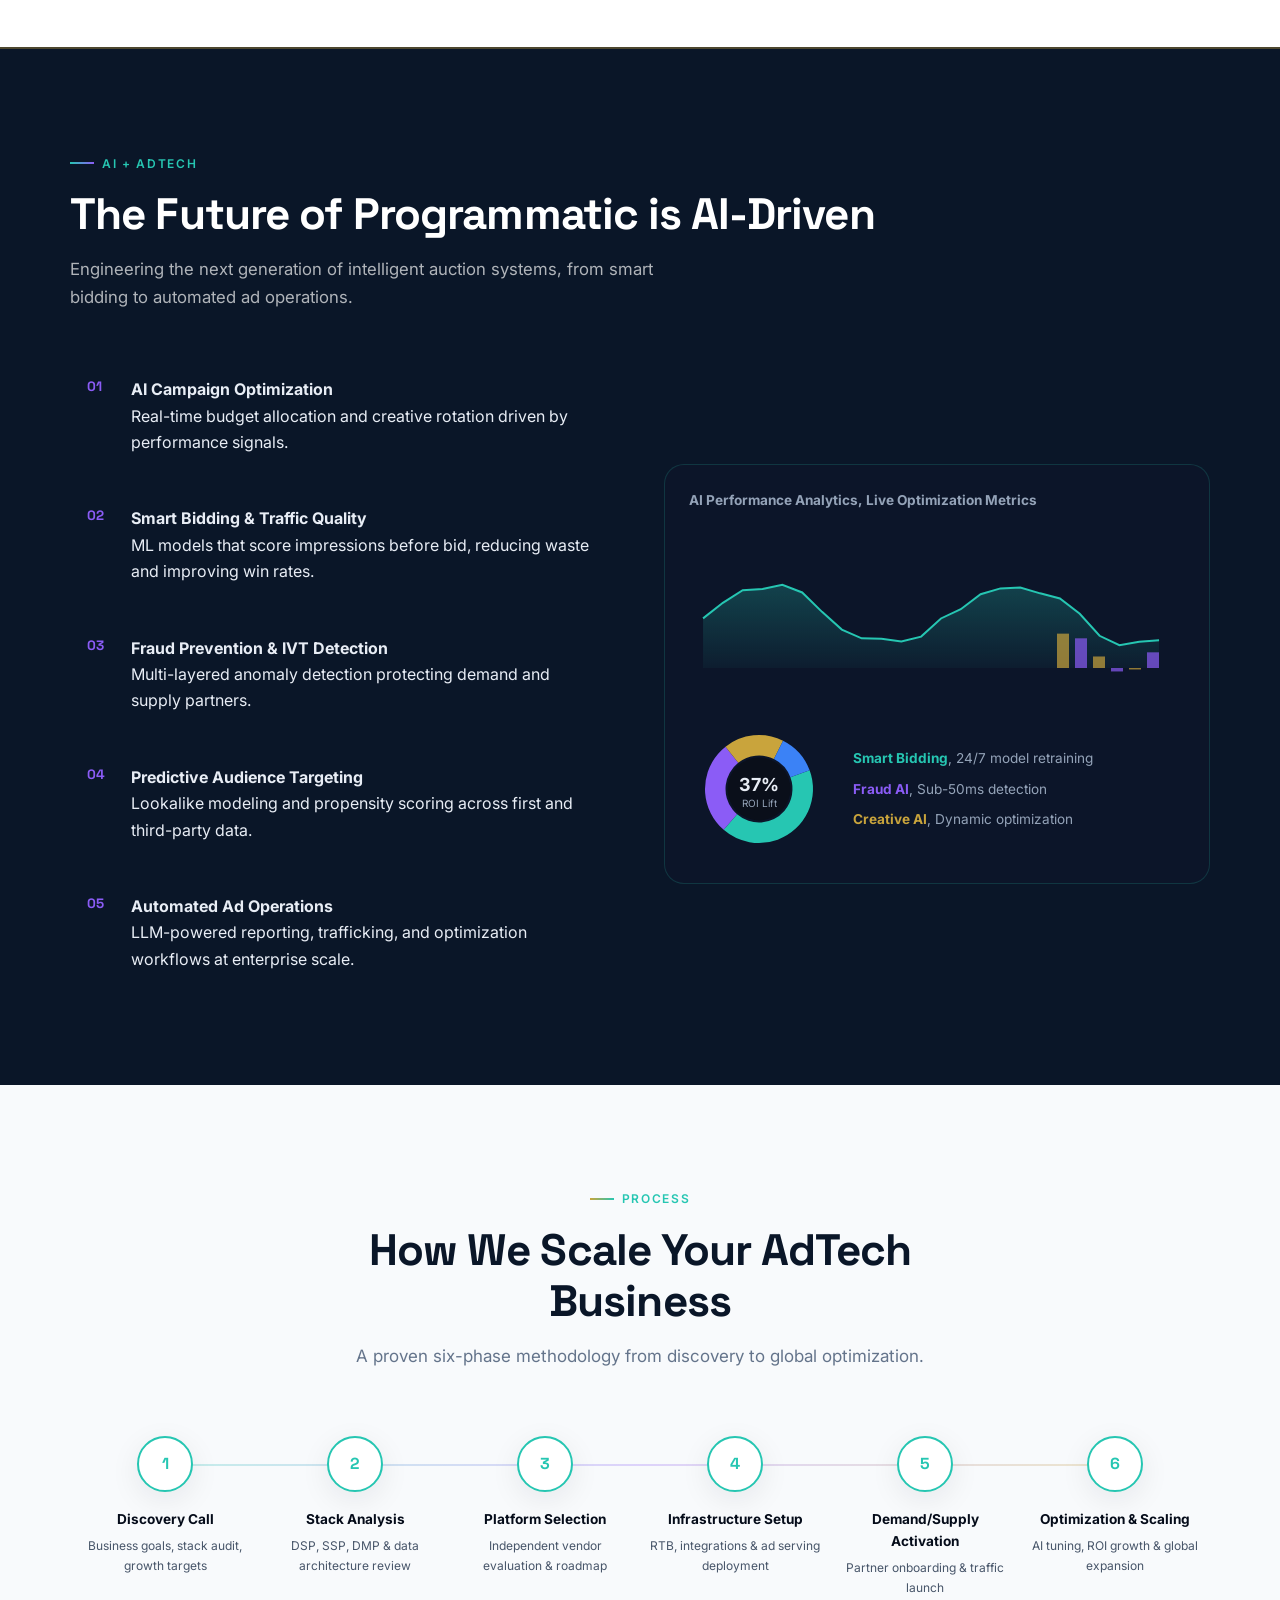
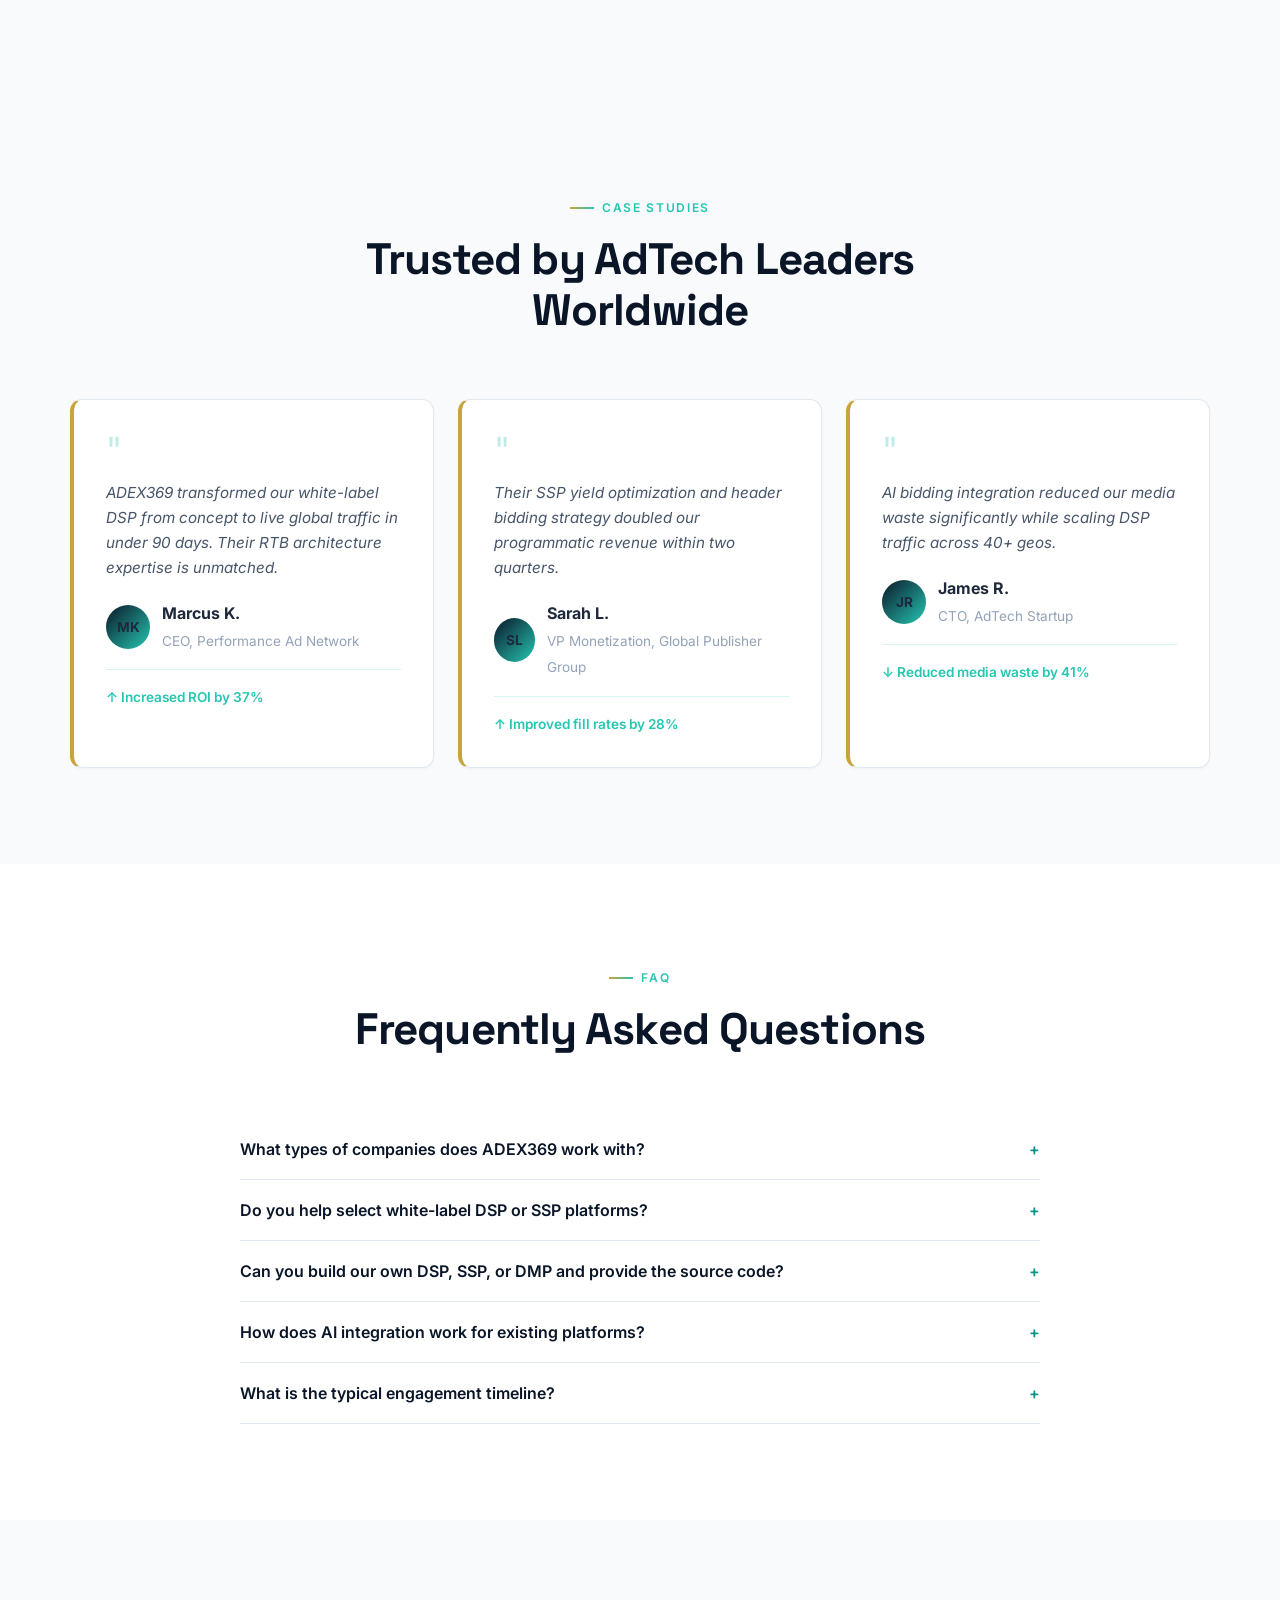
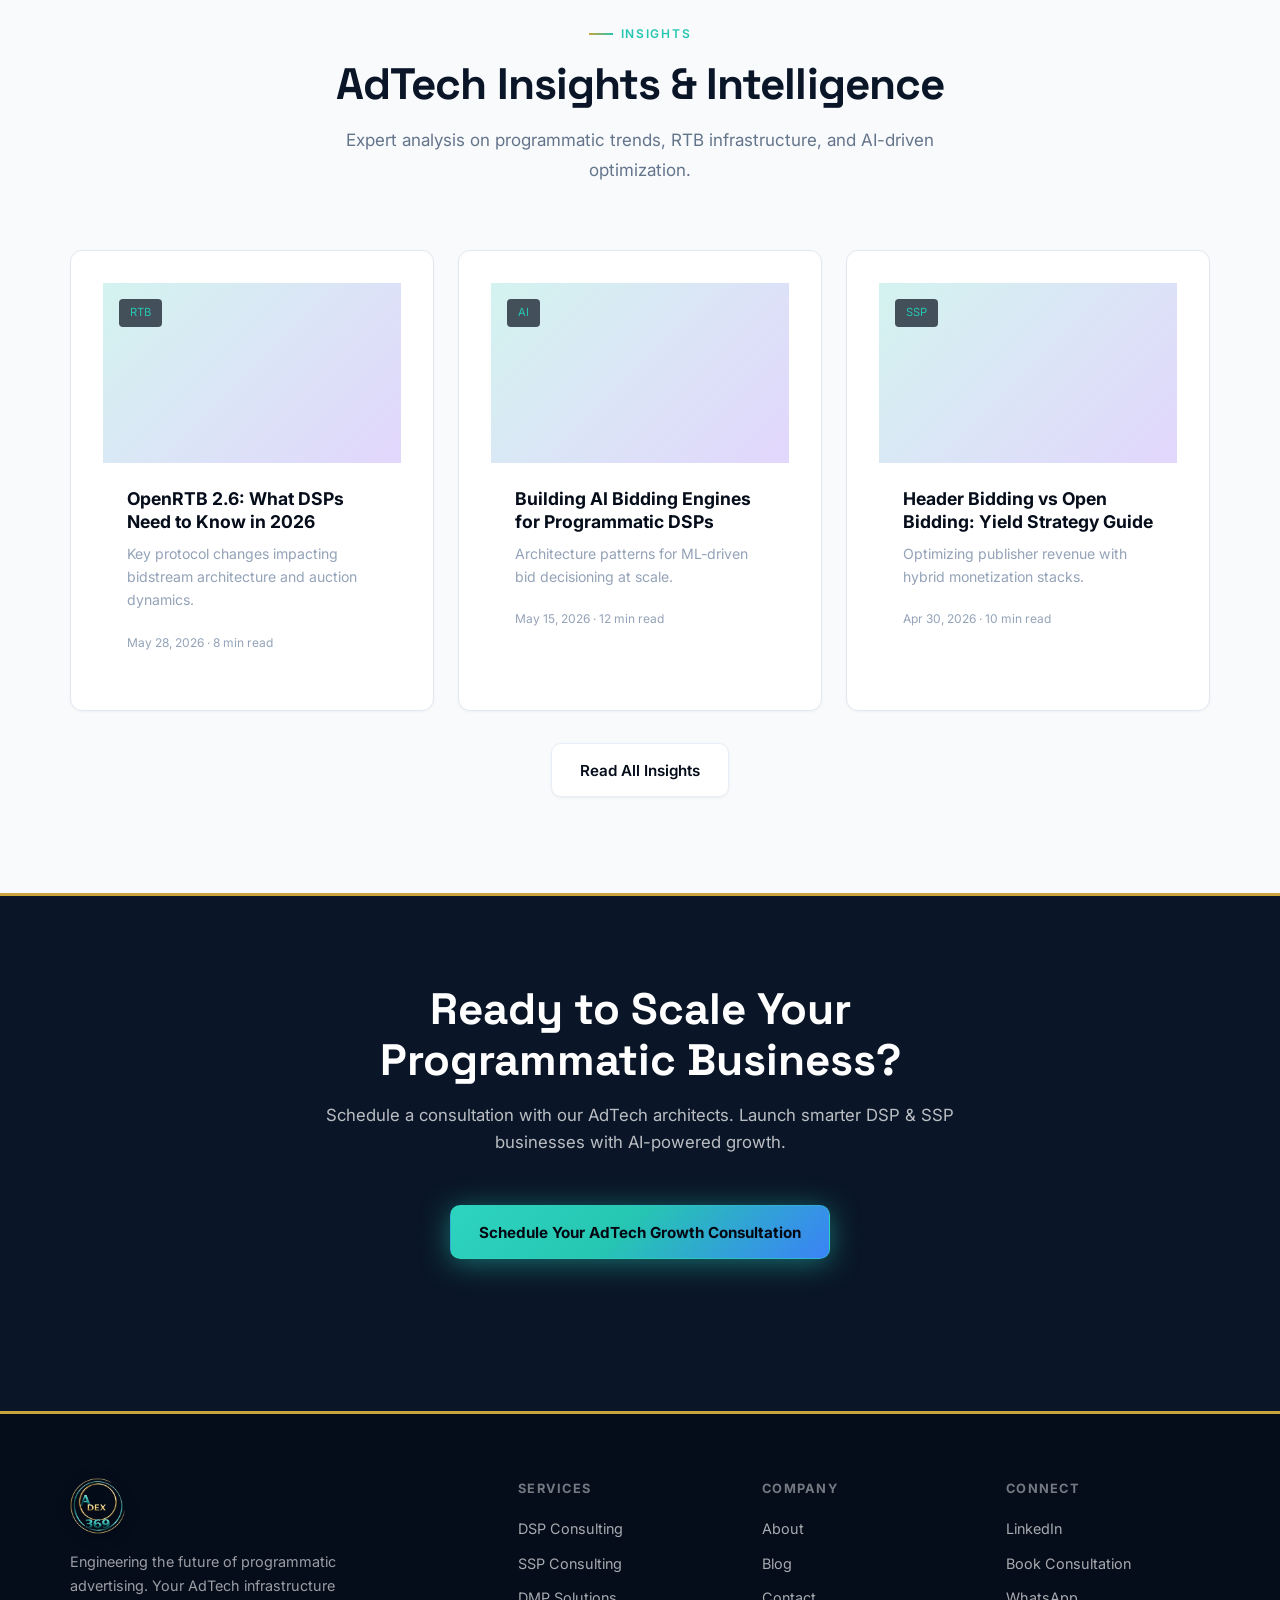
==== commit deeb2afe: "Fix invisible service cards caused by scroll-reveal opacity. Co-authored-by: Cursor <cursoragent@cur" ====
--- a/index.html
+++ b/index.html
@@ -14,9 +14,9 @@
   <link rel="preconnect" href="https://fonts.gstatic.com" crossorigin>
   <link href="https://fonts.googleapis.com/css2?family=Inter:wght@400;500;600;700&family=Space+Grotesk:wght@500;600;700&display=swap" rel="stylesheet">
   <link rel="icon" type="image/png" href="assets/logo.png?v=8">
-  <link rel="stylesheet" href="css/styles.css?v=17">
-  <link rel="stylesheet" href="css/premium.css?v=17">
-  <link rel="stylesheet" href="css/animations.css">
+  <link rel="stylesheet" href="css/styles.css?v=18">
+  <link rel="stylesheet" href="css/premium.css?v=18">
+  <link rel="stylesheet" href="css/animations.css?v=18">
 </head>
 <body>
   <header class="nav" role="banner">
@@ -451,7 +451,7 @@
     <svg viewBox="0 0 24 24"><path d="M17.472 14.382c-.297-.149-1.758-.867-2.03-.967-.273-.099-.471-.148-.67.15-.197.297-.767.966-.94 1.164-.173.199-.347.223-.644.075-.297-.15-1.255-.463-2.39-1.475-.883-.788-1.48-1.761-1.653-2.059-.173-.297-.018-.458.13-.606.134-.133.298-.347.446-.52.149-.174.198-.298.298-.497.099-.198.05-.371-.025-.52-.075-.149-.669-1.612-.916-2.207-.242-.579-.487-.5-.669-.51-.173-.008-.371-.01-.57-.01-.198 0-.52.074-.792.372-.272.297-1.04 1.016-1.04 2.479 0 1.462 1.065 2.875 1.213 3.074.149.198 2.096 3.2 5.077 4.487.709.306 1.262.489 1.694.625.712.227 1.36.195 1.871.118.571-.085 1.758-.719 2.006-1.413.248-.694.248-1.289.173-1.413-.074-.124-.272-.198-.57-.347m-5.421 7.403h-.004a9.87 9.87 0 01-5.031-1.378l-.361-.214-3.741.982.998-3.648-.235-.374a9.86 9.86 0 01-1.51-5.26c.001-5.45 4.436-9.884 9.888-9.884 2.64 0 5.122 1.03 6.988 2.898a9.825 9.825 0 012.893 6.994c-.003 5.45-4.435 9.884-9.883 9.884m8.413-18.297A11.815 11.815 0 0012.05 0C5.495 0 .16 5.335.157 11.892c0 2.096.547 4.142 1.588 5.945L.057 24l6.305-1.654a11.882 11.882 0 005.683 1.448h.005c6.554 0 11.89-5.335 11.893-11.893a11.821 11.821 0 00-3.48-8.413z"/></svg>
   </a>
 
-  <script src="js/main.js" defer></script>
+  <script src="js/main.js?v=18" defer></script>
   <script src="js/rtb-viz.js" defer></script>
   <script src="js/charts.js" defer></script>
 </body>
--- a/css/styles.css
+++ b/css/styles.css
@@ -888,9 +888,14 @@
   gap: 1.5rem;
 }
 
-/* Reveal animations helper */
-.reveal { opacity: 0; transform: translateY(24px); transition: opacity 0.7s ease, transform 0.7s ease; }
-.reveal.visible { opacity: 1; transform: translateY(0); }
+/* Reveal animations helper — visible by default; animate only with JS */
+.reveal { opacity: 1; transform: translateY(0); }
+html.js .reveal:not(.visible) {
+  opacity: 0;
+  transform: translateY(24px);
+  transition: opacity 0.7s ease, transform 0.7s ease;
+}
+html.js .reveal.visible { opacity: 1; transform: translateY(0); }
 
 /* Responsive */
 @media (max-width: 1024px) {
--- a/css/premium.css
+++ b/css/premium.css
@@ -267,18 +267,53 @@
     0 8px 24px rgba(38, 198, 178, 0.15);
 }
 
-.section-dark .glass-card {
+.section-dark .glass-card:not(.service-card):not(.industry-card) {
   background: #0f1d32;
   border: 1px solid rgba(255, 255, 255, 0.08);
   border-radius: 12px;
   box-shadow: none;
   backdrop-filter: none;
 }
-.section-dark .glass-card:hover {
+.section-dark .glass-card:not(.service-card):not(.industry-card):hover {
   background: #12243d;
   border-color: rgba(38, 198, 178, 0.25);
   transform: translateY(-4px);
   box-shadow: 0 12px 32px rgba(0, 0, 0, 0.25);
+}
+
+/* Service cards on dark sections (e.g. Partnerships) — same deep blue as light sections */
+.section-dark .service-card,
+.section-dark .industry-card {
+  background: linear-gradient(160deg, #122a4a 0%, #0a1628 55%, #071018 100%);
+  border: 1px solid rgba(38, 198, 178, 0.22);
+  border-radius: 14px;
+  box-shadow:
+    inset 0 1px 0 rgba(255, 255, 255, 0.07),
+    0 12px 28px rgba(5, 12, 26, 0.28),
+    0 4px 10px rgba(5, 12, 26, 0.18);
+}
+.section-dark .service-card:hover,
+.section-dark .industry-card:hover {
+  transform: translateY(-8px);
+  border-color: rgba(201, 164, 60, 0.45);
+  box-shadow:
+    inset 0 1px 0 rgba(255, 255, 255, 0.1),
+    0 22px 48px rgba(5, 12, 26, 0.38),
+    0 8px 24px rgba(38, 198, 178, 0.15);
+}
+.section-dark .service-card h4,
+.section-dark .industry-card h4 {
+  color: #ffffff;
+}
+.section-dark .service-card p,
+.section-dark .industry-card p {
+  color: rgba(255, 255, 255, 0.68);
+}
+.section-dark .service-tags span {
+  background: rgba(38, 198, 178, 0.12);
+  color: #5eead4;
+  border: 1px solid rgba(38, 198, 178, 0.28);
+  font-weight: 600;
 }
 
 /* Service & industry card text on deep blue */
@@ -646,14 +681,6 @@
   border-color: #d1dae6;
   color: var(--navy-deep);
 }
-.section-dark .service-card h4,
-.section-dark .service-card p {
-  color: var(--text);
-}
-.section-dark .service-card p {
-  color: var(--text-muted);
-}
-
 /* Service tags on white */
 .section-light .service-tags span,
 .section-light-alt .service-tags span {
--- a/css/animations.css
+++ b/css/animations.css
@@ -38,22 +38,26 @@
   animation: shimmer 4s linear infinite;
 }
 
-/* Stagger children on reveal */
+/* Stagger children on reveal — visible by default; animate only with JS */
 .reveal-stagger > * {
+  opacity: 1;
+  transform: translateY(0);
+}
+html.js .reveal-stagger:not(.visible) > * {
   opacity: 0;
   transform: translateY(20px);
   transition: opacity 0.5s ease, transform 0.5s ease;
 }
-.reveal-stagger.visible > *:nth-child(1) { transition-delay: 0.05s; }
-.reveal-stagger.visible > *:nth-child(2) { transition-delay: 0.1s; }
-.reveal-stagger.visible > *:nth-child(3) { transition-delay: 0.15s; }
-.reveal-stagger.visible > *:nth-child(4) { transition-delay: 0.2s; }
-.reveal-stagger.visible > *:nth-child(5) { transition-delay: 0.25s; }
-.reveal-stagger.visible > *:nth-child(6) { transition-delay: 0.3s; }
-.reveal-stagger.visible > * {
+html.js .reveal-stagger.visible > * {
   opacity: 1;
   transform: translateY(0);
 }
+html.js .reveal-stagger.visible > *:nth-child(1) { transition-delay: 0.05s; }
+html.js .reveal-stagger.visible > *:nth-child(2) { transition-delay: 0.1s; }
+html.js .reveal-stagger.visible > *:nth-child(3) { transition-delay: 0.15s; }
+html.js .reveal-stagger.visible > *:nth-child(4) { transition-delay: 0.2s; }
+html.js .reveal-stagger.visible > *:nth-child(5) { transition-delay: 0.25s; }
+html.js .reveal-stagger.visible > *:nth-child(6) { transition-delay: 0.3s; }
 
 /* Reduced motion */
 @media (prefers-reduced-motion: reduce) {
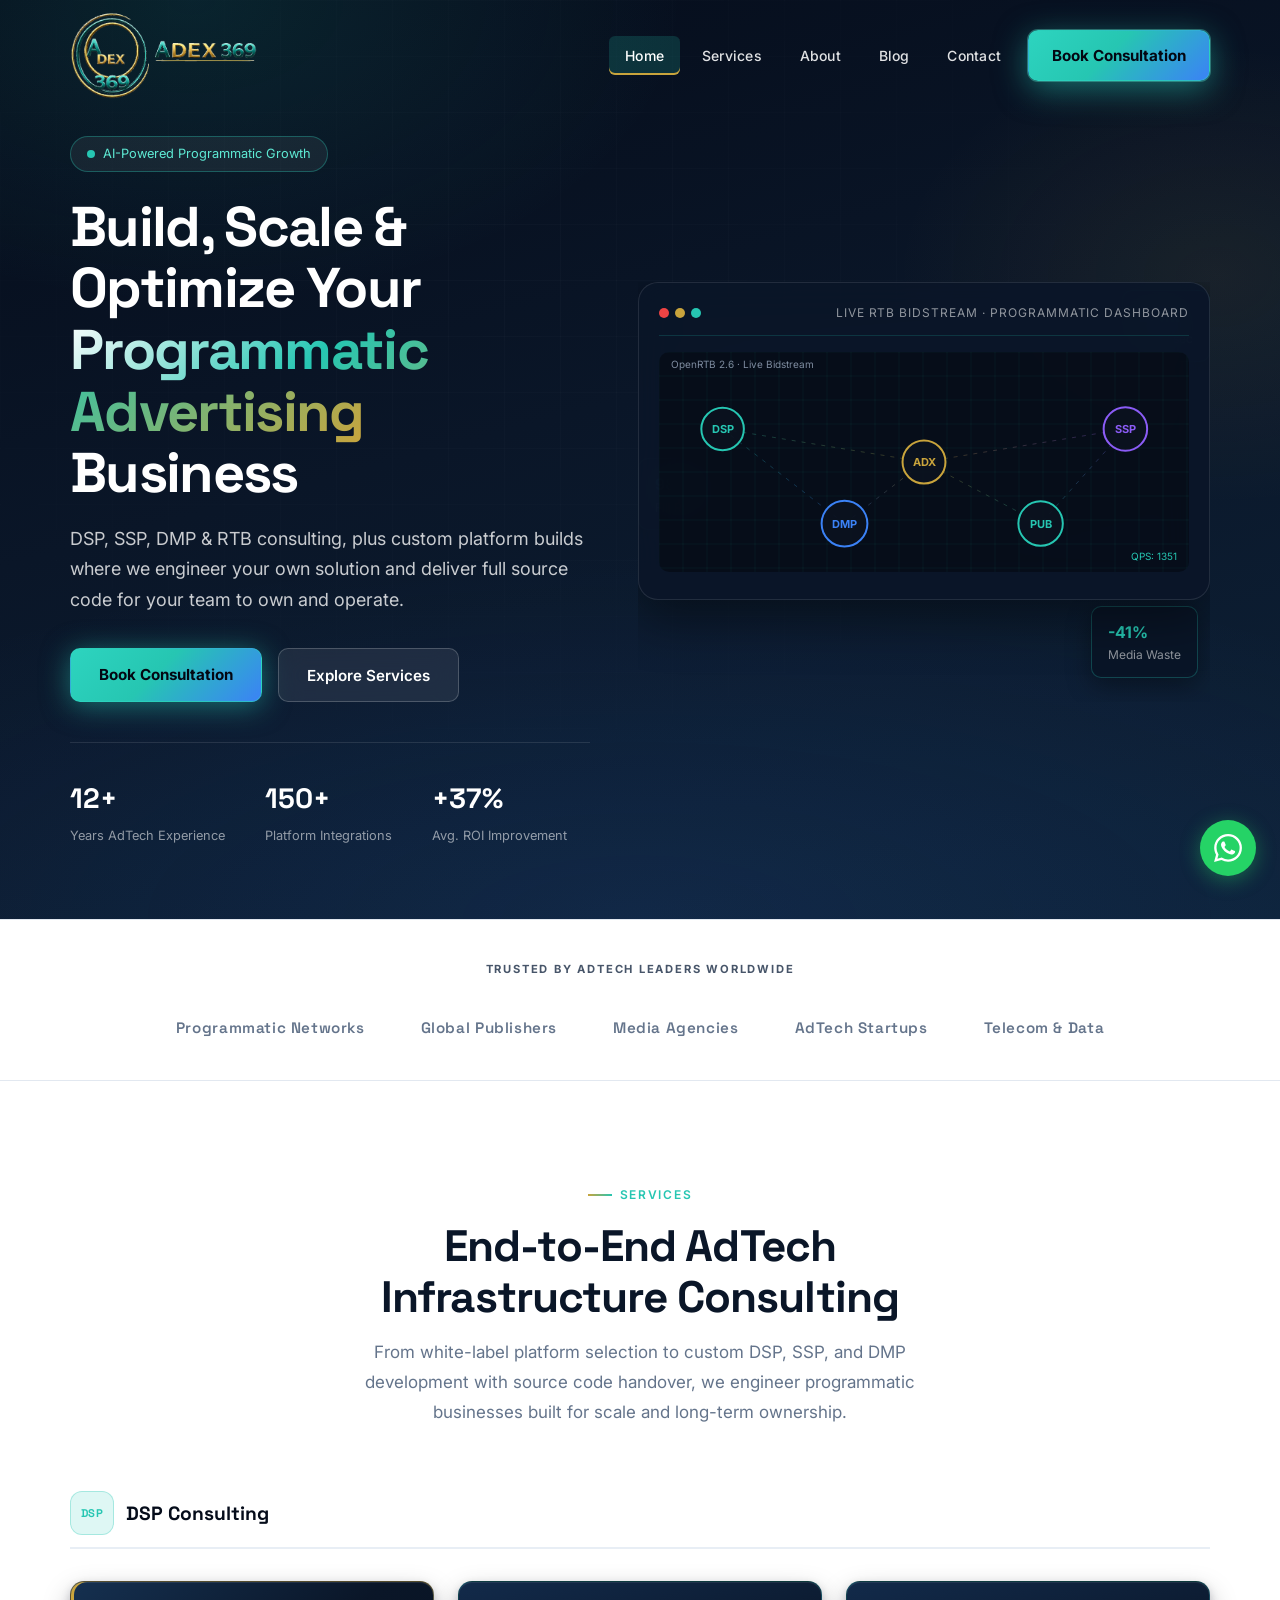
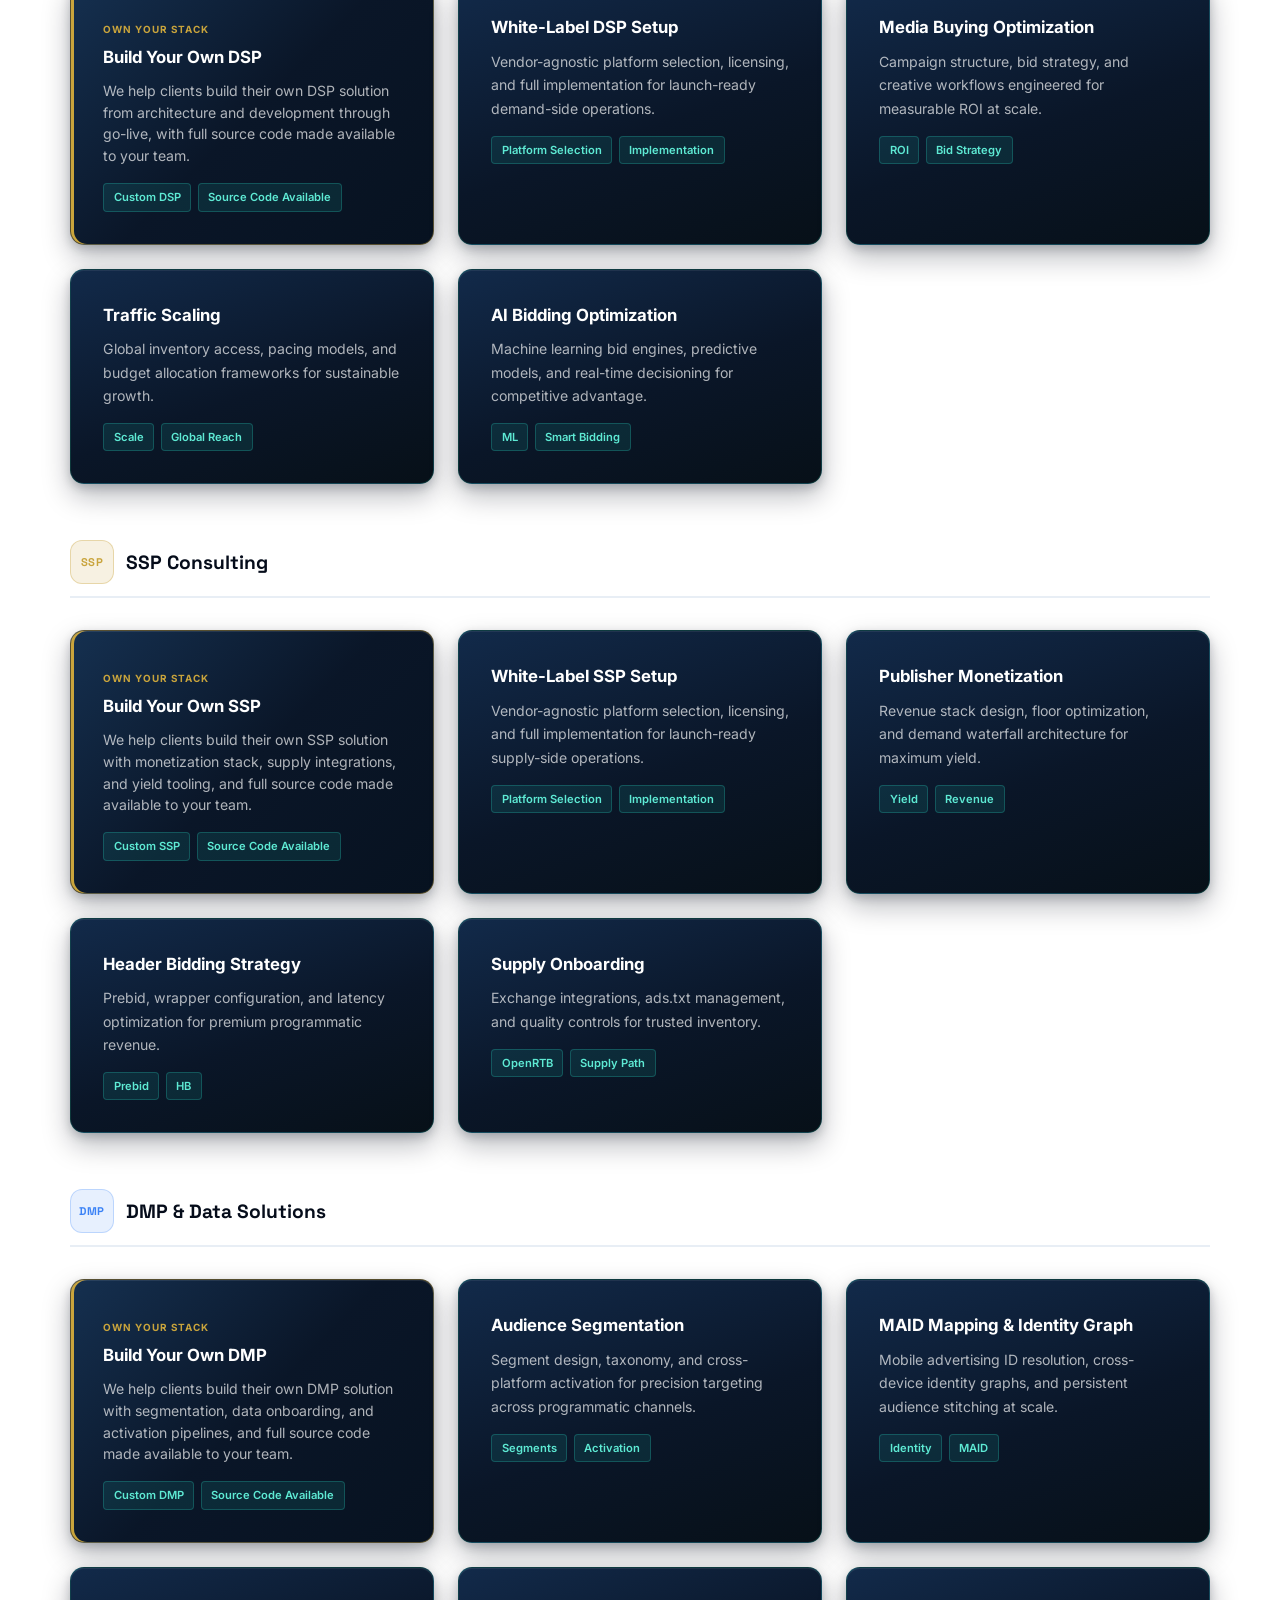
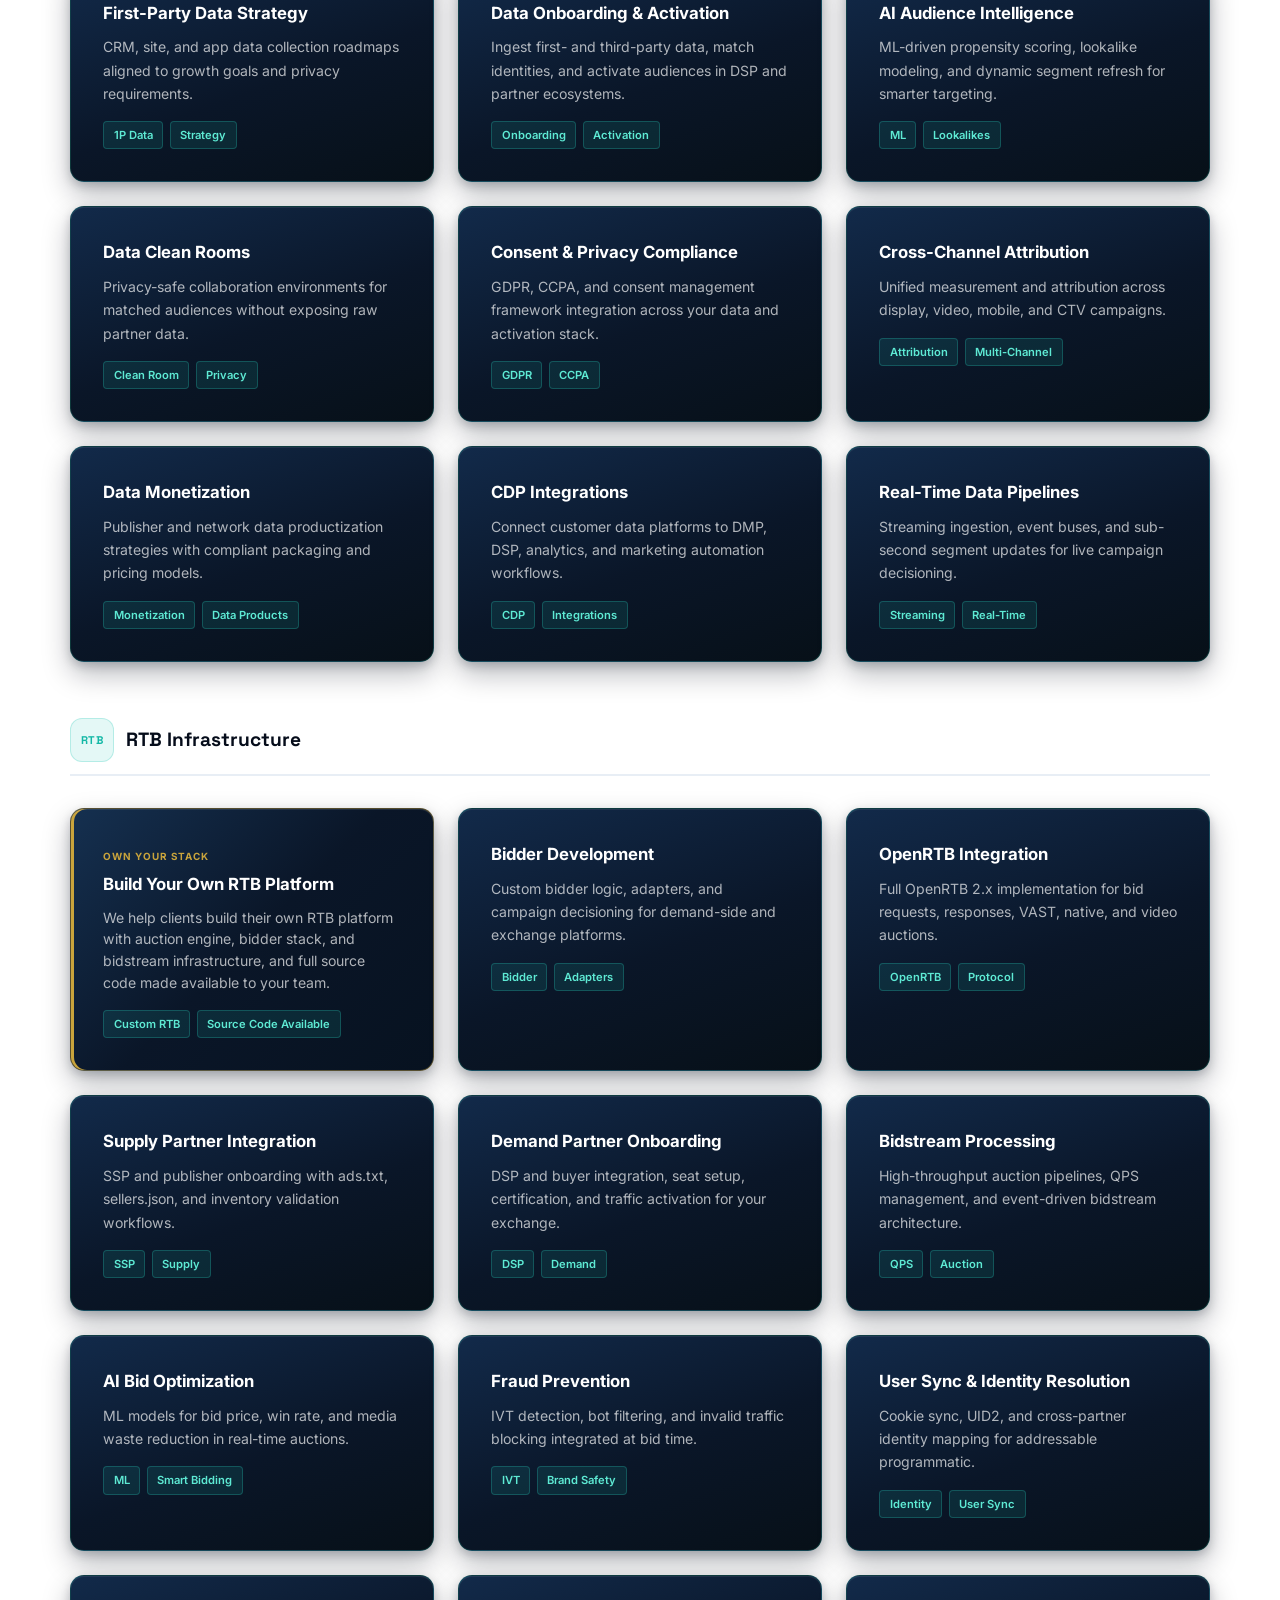
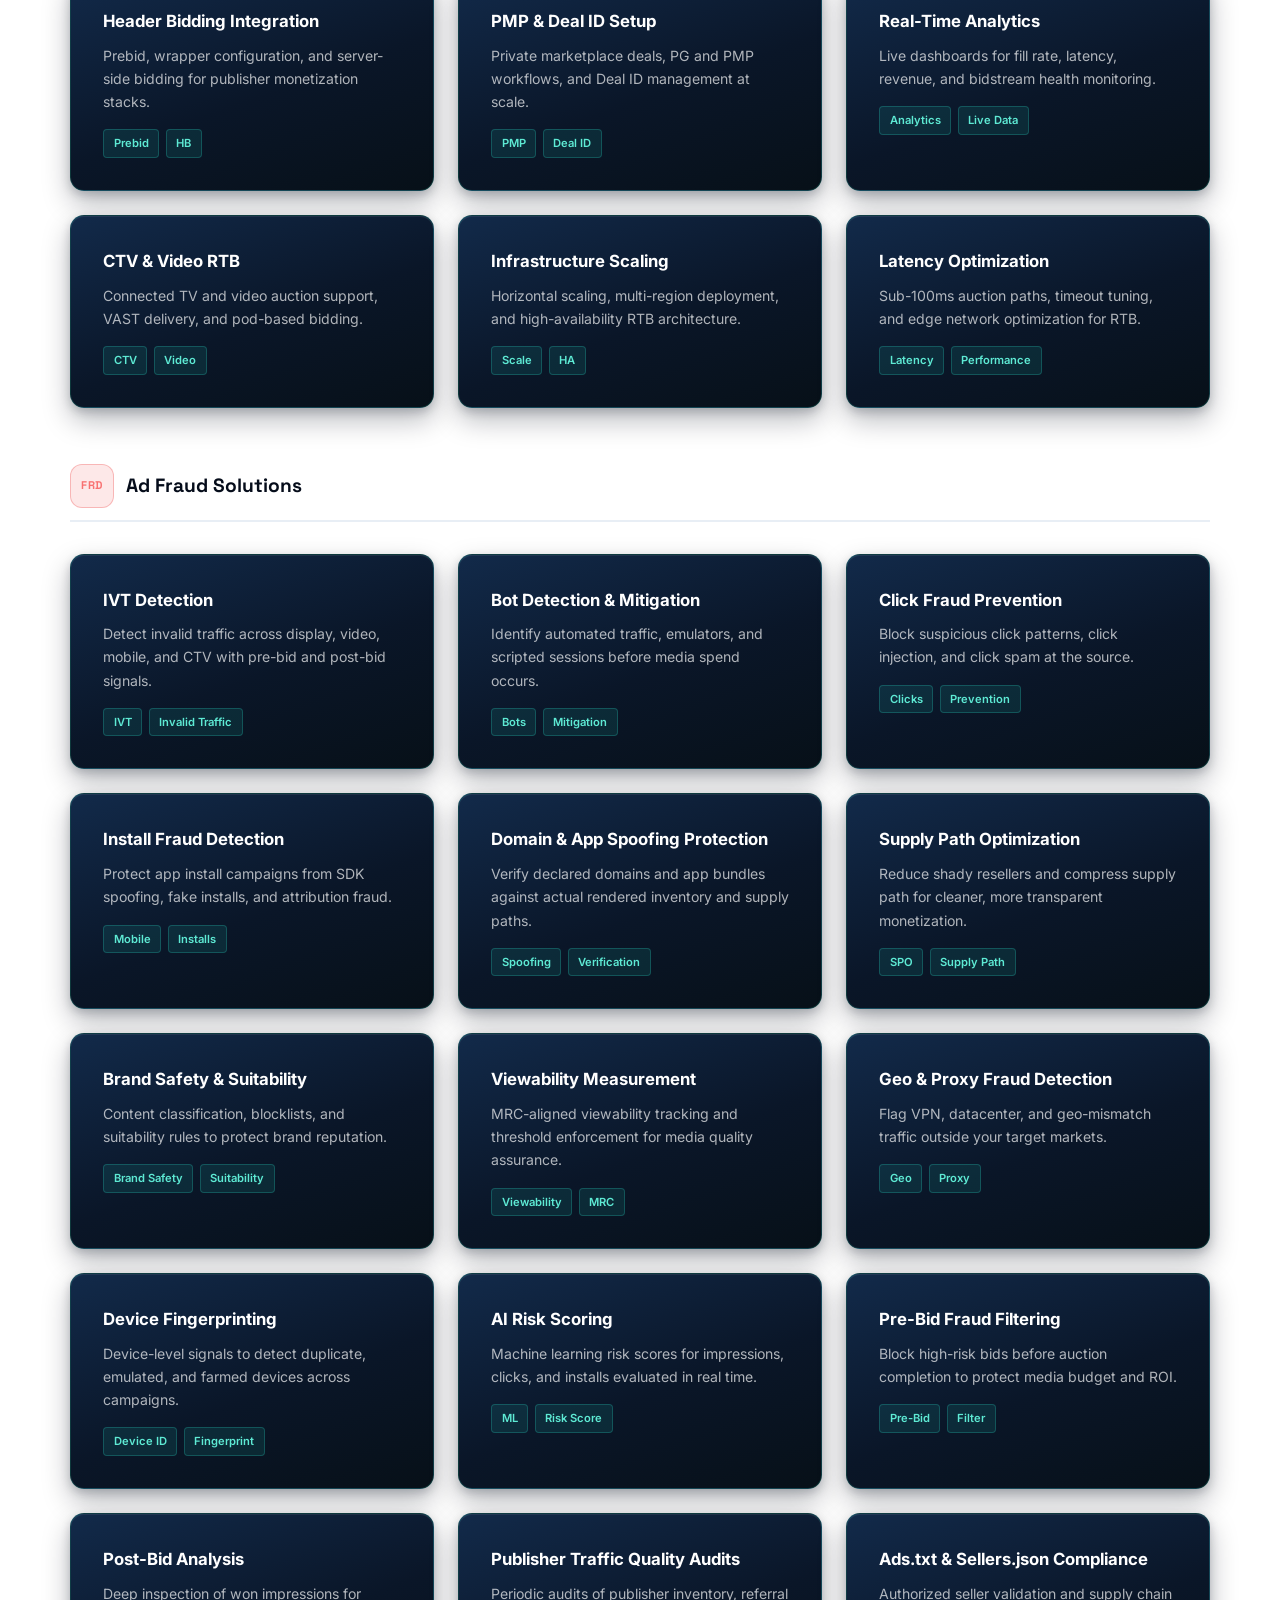
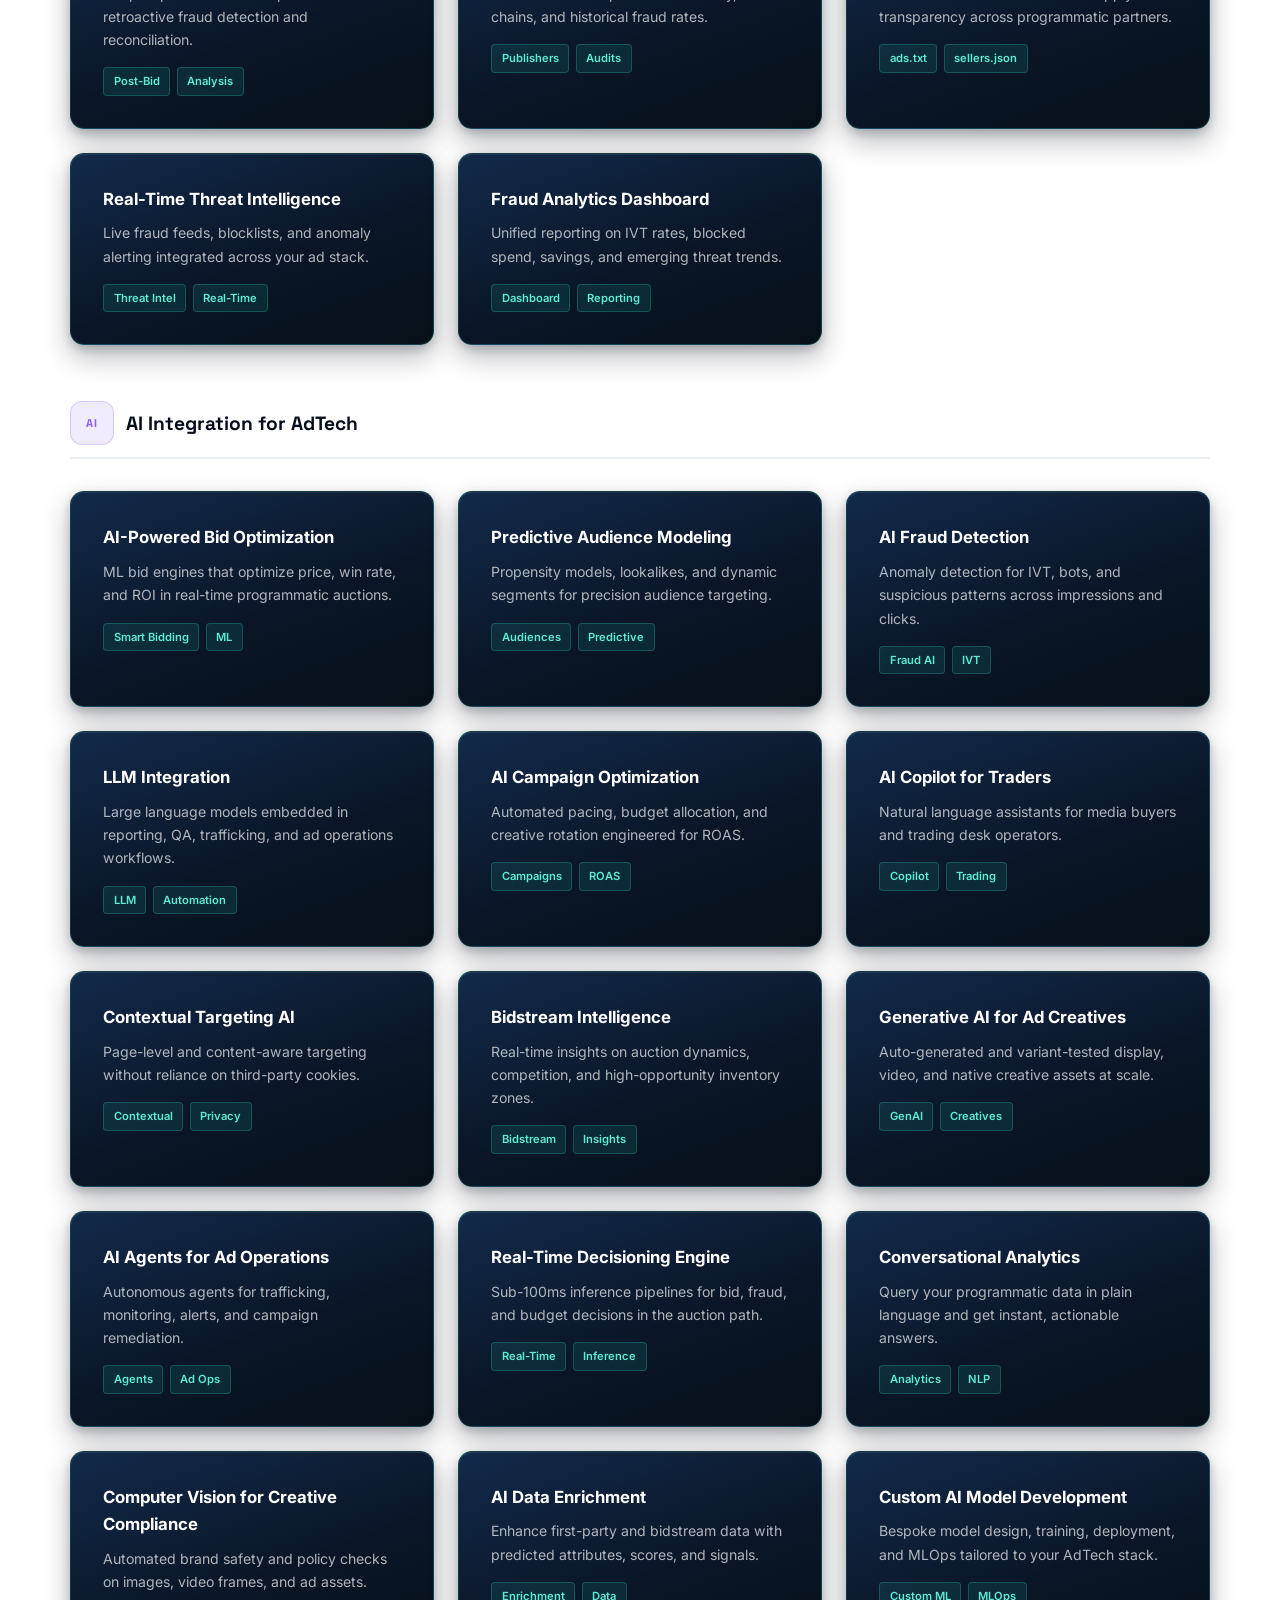
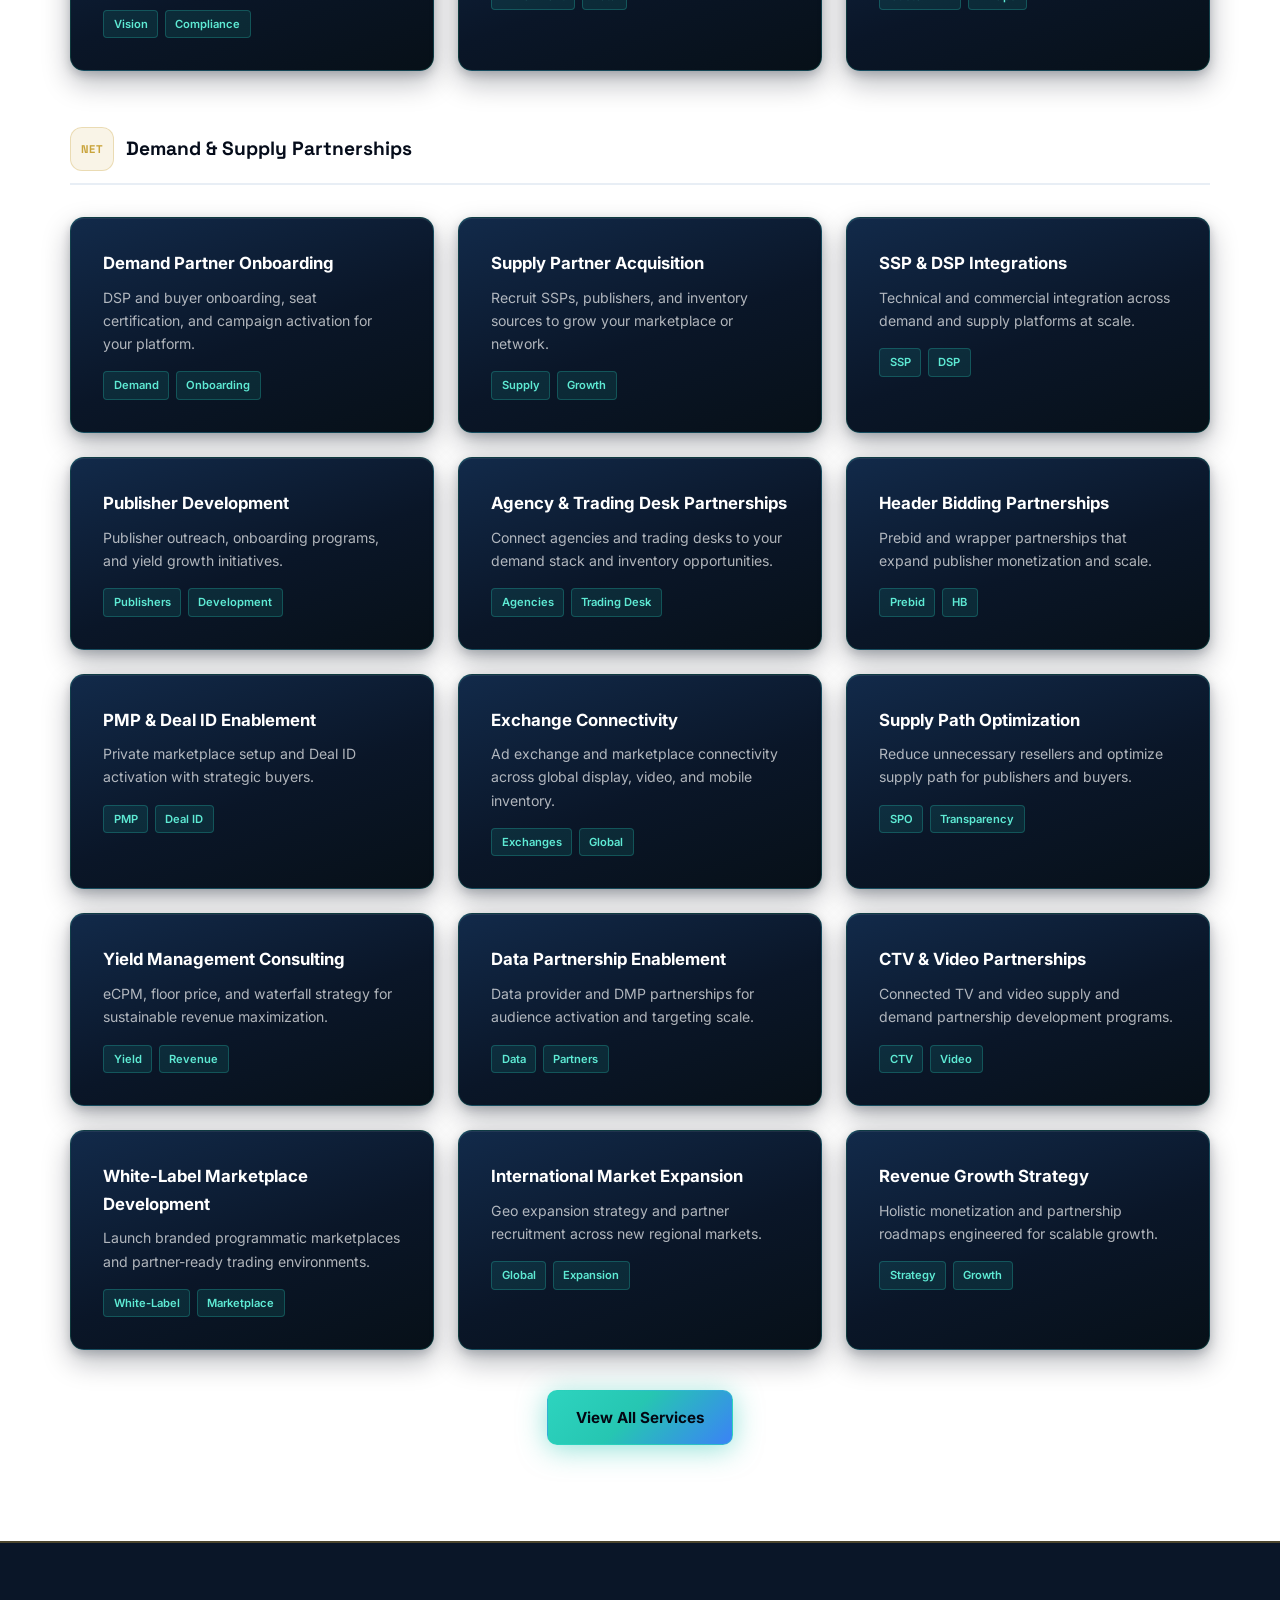
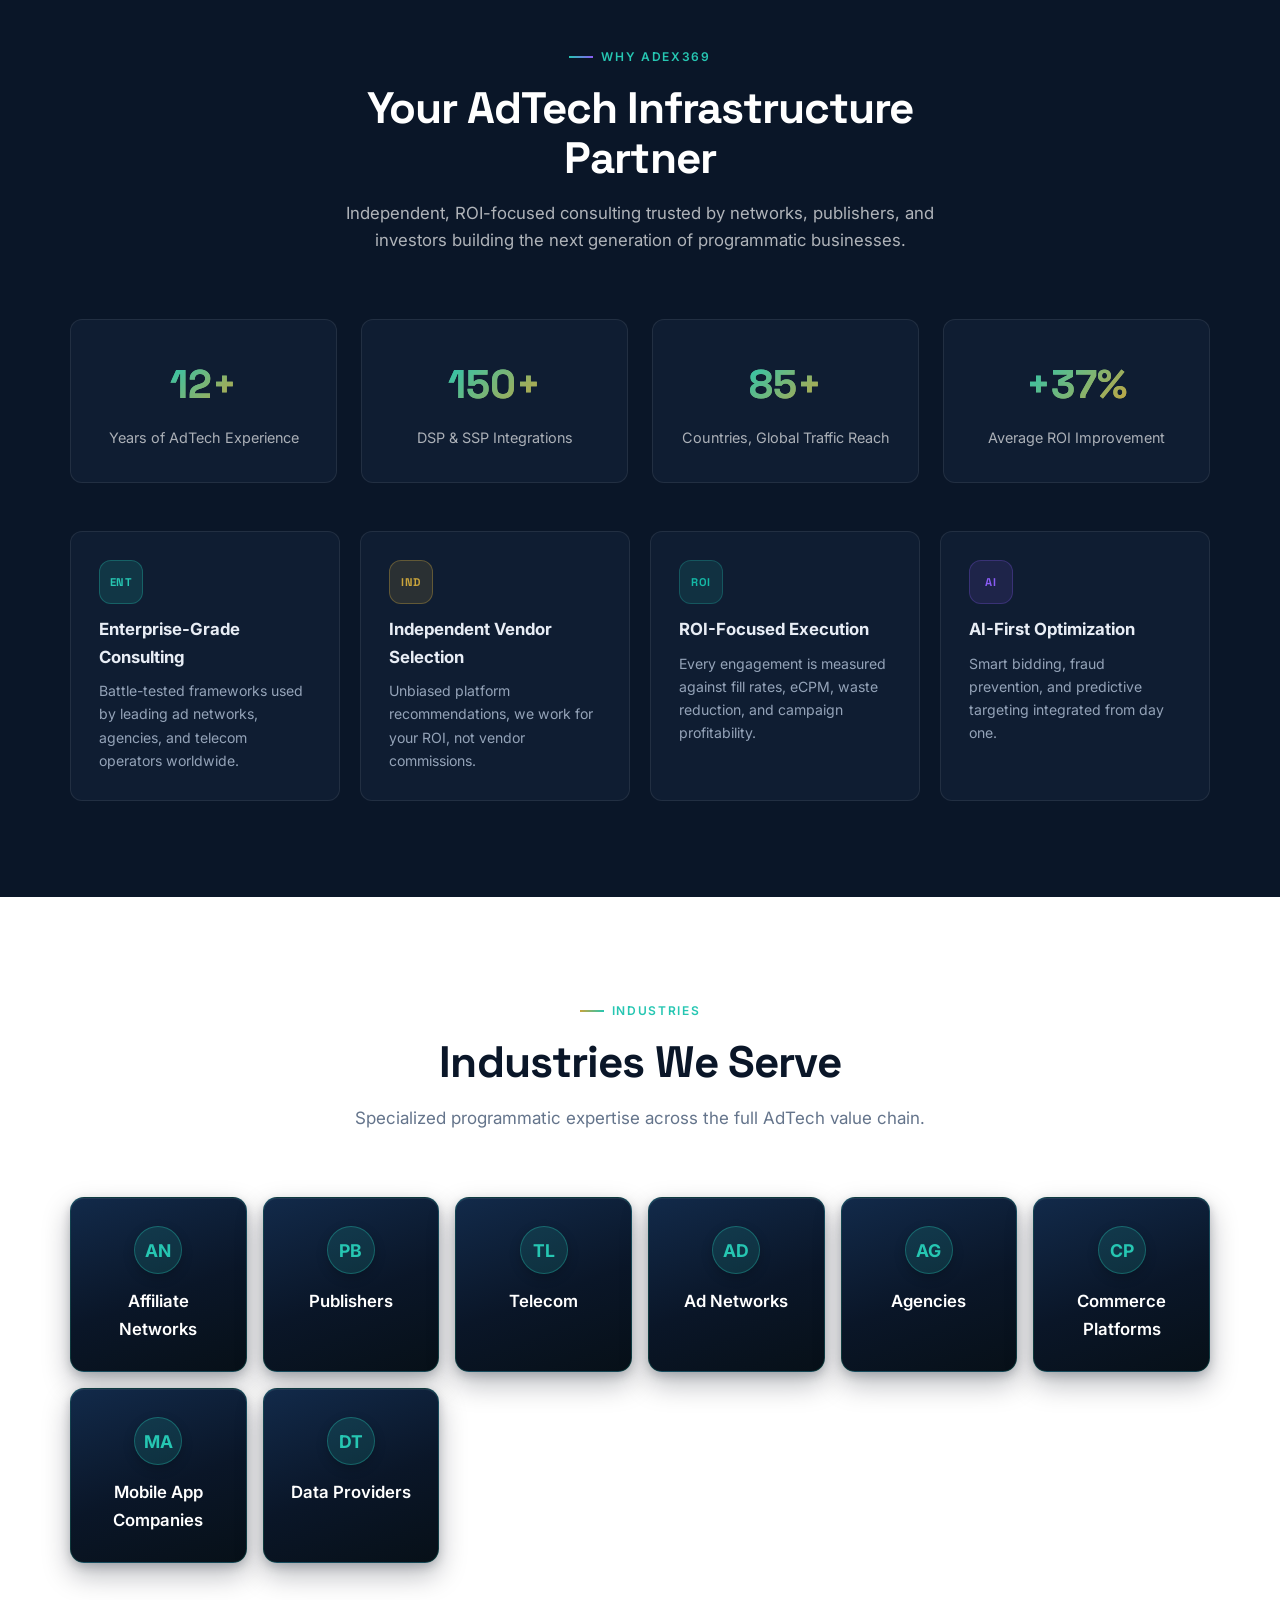
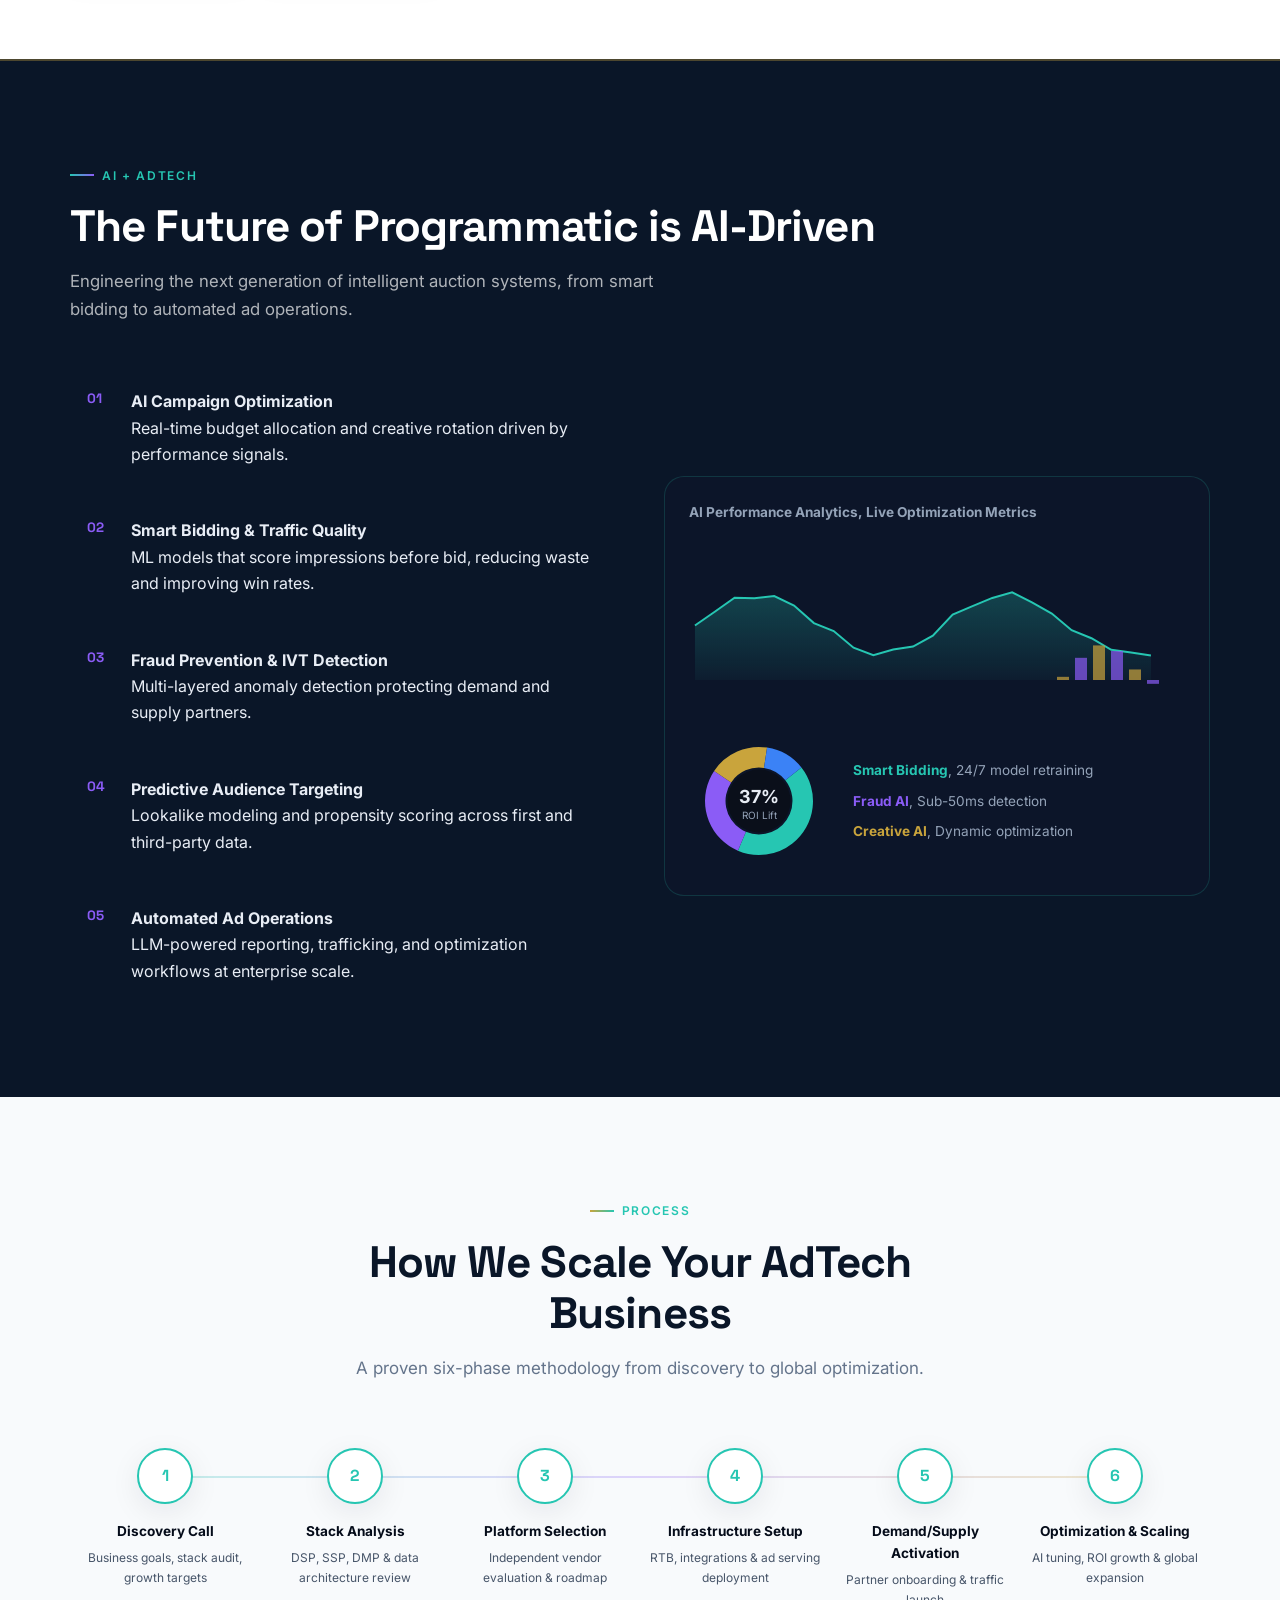
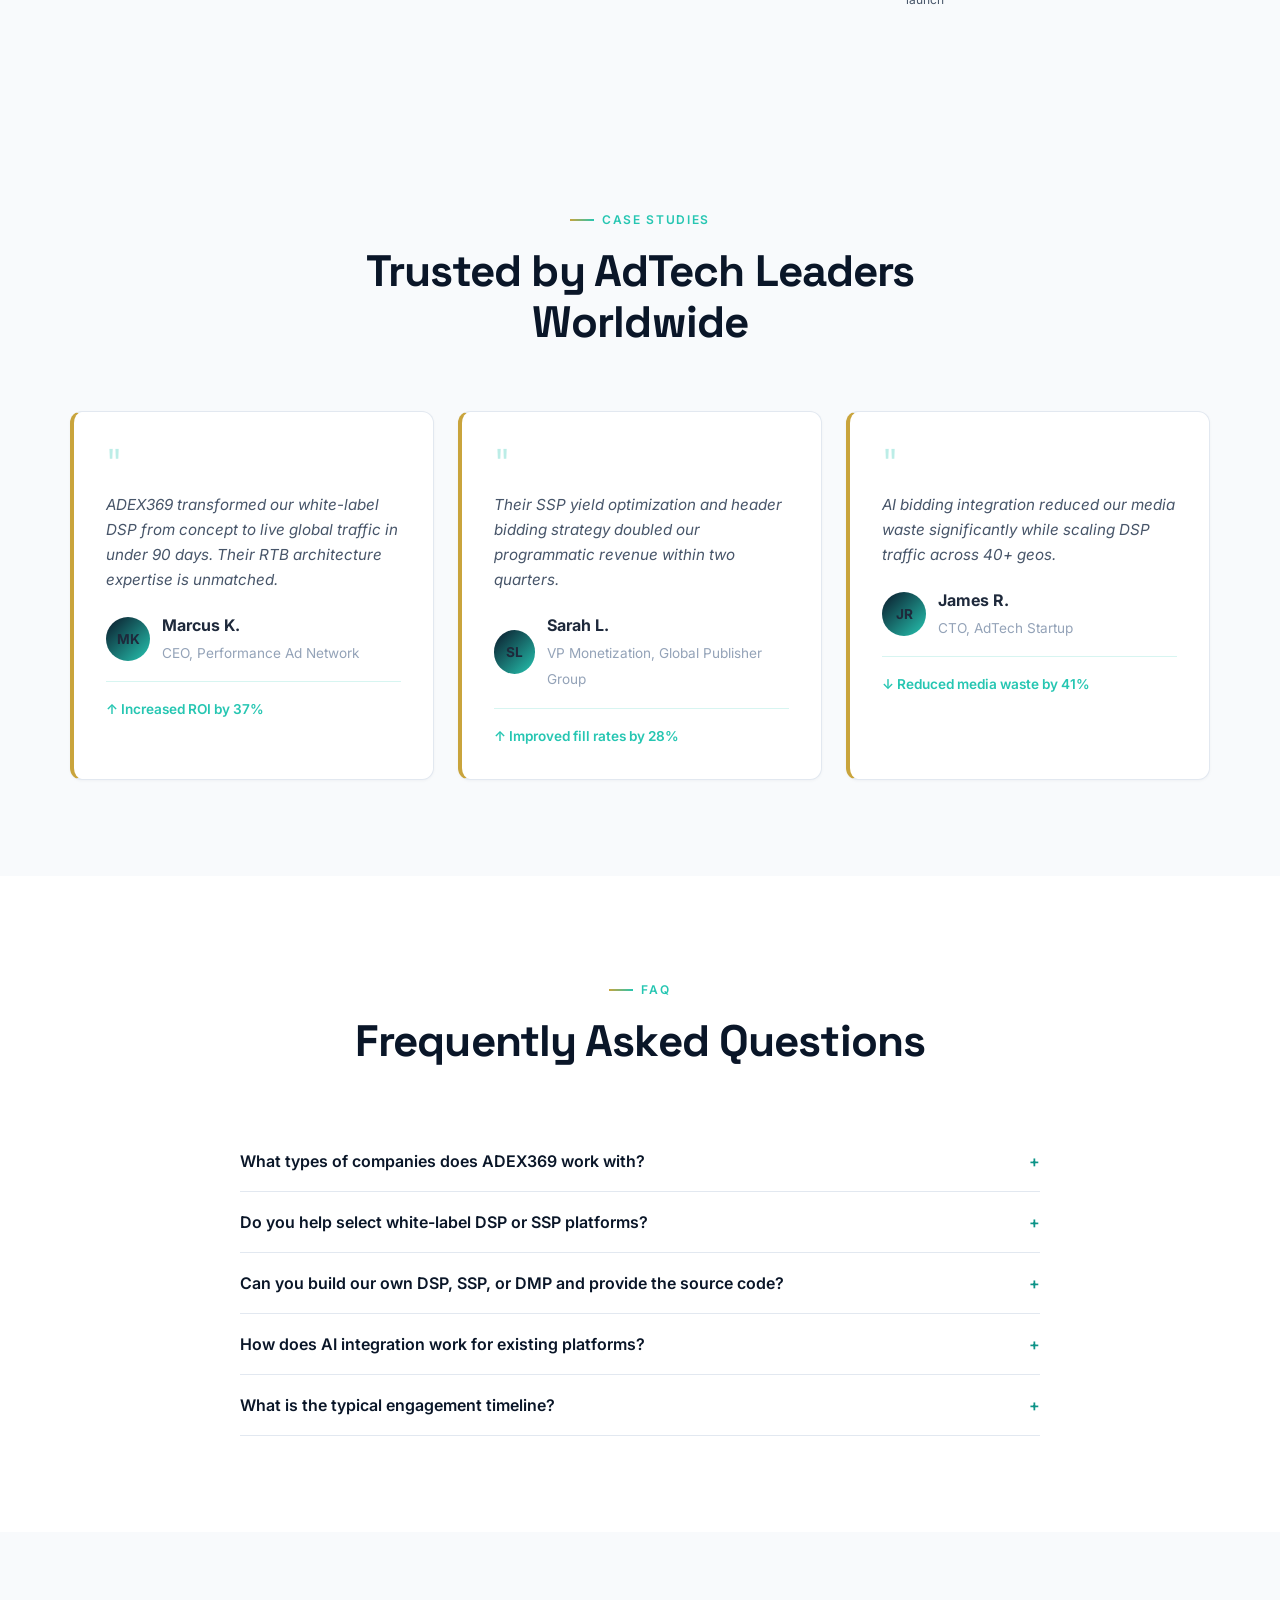
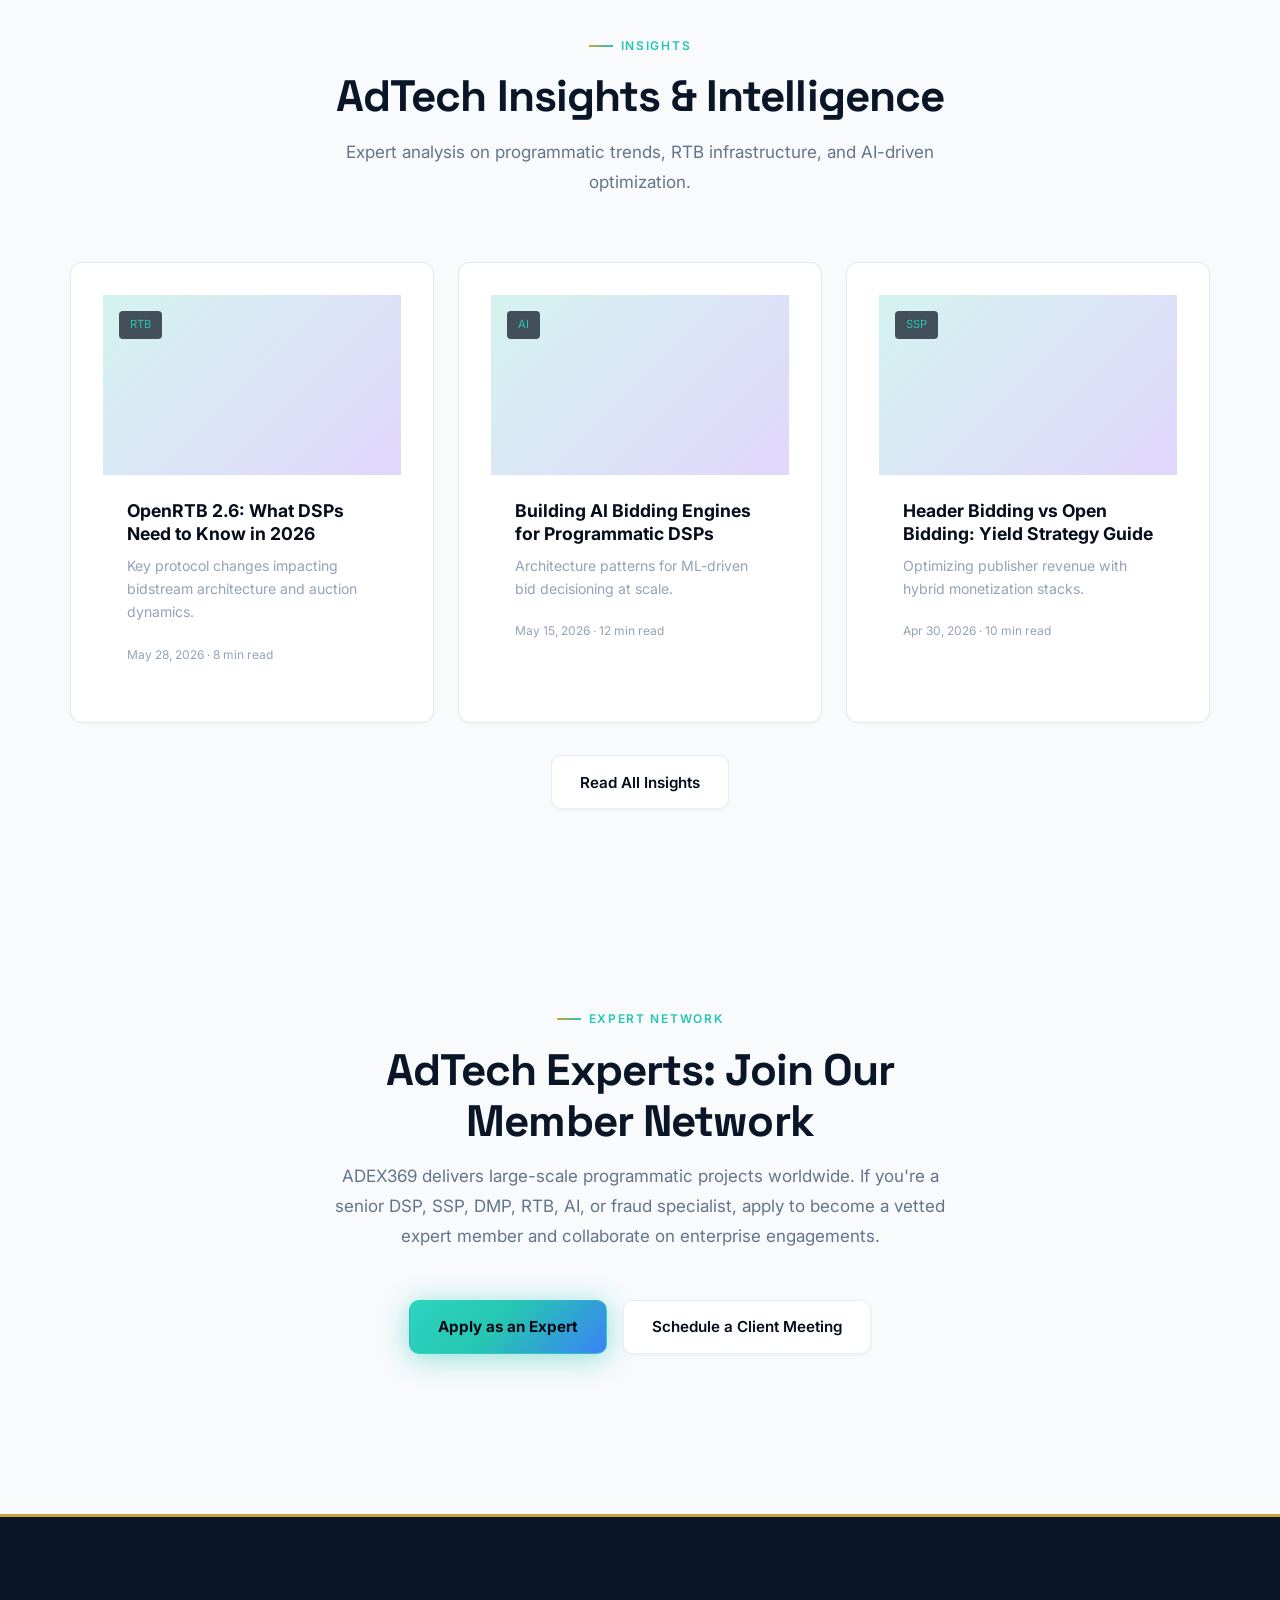
==== commit cb7f3158: "Add premium nav, loader, meeting pages, and founder profile. Introduce dual-state sticky navigation," ====
--- a/index.html
+++ b/index.html
@@ -14,25 +14,27 @@
   <link rel="preconnect" href="https://fonts.gstatic.com" crossorigin>
   <link href="https://fonts.googleapis.com/css2?family=Inter:wght@400;500;600;700&family=Space+Grotesk:wght@500;600;700&display=swap" rel="stylesheet">
   <link rel="icon" type="image/png" href="assets/logo.png?v=8">
-  <link rel="stylesheet" href="css/styles.css?v=18">
-  <link rel="stylesheet" href="css/premium.css?v=18">
-  <link rel="stylesheet" href="css/animations.css?v=18">
+  <link rel="stylesheet" href="css/styles.css?v=23">
+  <link rel="stylesheet" href="css/premium.css?v=23">
+  <link rel="stylesheet" href="css/animations.css?v=22">
+  <link rel="stylesheet" href="css/loader.css?v=26">
 </head>
-<body>
+<body class="page-home">
+  <script src="js/loader.js?v=26"></script>
   <header class="nav" role="banner">
     <div class="nav-inner">
       <a href="index.html" class="nav-logo" aria-label="ADEX369 Home">
-        <img src="assets/logo.png?v=8" alt="ADEX369" width="68" height="68">
+        <img class="logo-full" src="assets/logo-full.png?v=2" alt="ADEX369" width="200" height="48">
       </a>
       <div class="nav-right">
         <nav class="nav-links" role="navigation">
-          <a href="index.html" class="active">Home</a>
-          <a href="services.html">Services</a>
-          <a href="about.html">About</a>
+          <a href="#hero" data-nav-section="hero">Home</a>
+          <a href="#services" data-nav-section="services">Services</a>
+          <a href="#about" data-nav-section="about">About</a>
           <a href="blog.html">Blog</a>
-          <a href="contact.html">Contact</a>
+          <a href="#contact-cta" data-nav-section="contact">Contact</a>
         </nav>
-        <a href="contact.html" class="nav-cta">Book Consultation</a>
+        <a href="meeting.html" class="nav-cta">Book Consultation</a>
         <button class="nav-toggle" aria-label="Toggle menu" aria-expanded="false">
           <span></span><span></span><span></span>
         </button>
@@ -50,7 +52,7 @@
           <h1>Build, Scale &amp; Optimize Your <span class="gradient">Programmatic Advertising</span> Business</h1>
           <p class="hero-sub">DSP, SSP, DMP &amp; RTB consulting, plus custom platform builds where we engineer your own solution and deliver full source code for your team to own and operate.</p>
           <div class="btn-group">
-            <a href="contact.html" class="btn btn-primary">Book Consultation</a>
+            <a href="meeting.html" class="btn btn-primary">Book Consultation</a>
             <a href="services.html" class="btn btn-secondary">Explore Services</a>
           </div>
           <div class="hero-stats">
@@ -236,7 +238,7 @@
     </section>
 
     <!-- Why Choose -->
-    <section class="section section-dark" id="why">
+    <section class="section section-dark" id="about">
       <div class="container">
         <div class="section-header reveal">
           <span class="section-label">Why ADEX369</span>
@@ -413,12 +415,25 @@
       </div>
     </section>
 
+    <!-- Expert Network -->
+    <section class="section section-light-alt" id="experts">
+      <div class="container section-header reveal">
+        <span class="section-label">Expert Network</span>
+        <h2 class="section-title">AdTech Experts: Join Our Member Network</h2>
+        <p class="section-desc">ADEX369 delivers large-scale programmatic projects worldwide. If you're a senior DSP, SSP, DMP, RTB, AI, or fraud specialist, apply to become a vetted expert member and collaborate on enterprise engagements.</p>
+        <div class="btn-group" style="justify-content:center;margin-top:1.5rem">
+          <a href="experts.html" class="btn btn-primary">Apply as an Expert</a>
+          <a href="meeting.html" class="btn btn-secondary">Schedule a Client Meeting</a>
+        </div>
+      </div>
+    </section>
+
     <!-- Contact CTA -->
     <section class="section cta-band" id="contact-cta">
       <div class="container section-header reveal">
         <h2 class="section-title">Ready to Scale Your Programmatic Business?</h2>
-        <p class="section-desc">Schedule a consultation with our AdTech architects. Launch smarter DSP &amp; SSP businesses with AI-powered growth.</p>
-        <a href="contact.html" class="btn btn-primary">Schedule Your AdTech Growth Consultation</a>
+        <p class="section-desc">Book a live consultation with our AdTech architects. Launch smarter DSP &amp; SSP businesses with AI-powered growth.</p>
+        <a href="meeting.html" class="btn btn-primary">Schedule Your AdTech Growth Consultation</a>
       </div>
     </section>
   </main>
@@ -427,7 +442,7 @@
     <div class="container">
       <div class="footer-grid">
         <div class="footer-brand">
-          <a href="index.html" class="nav-logo" aria-label="ADEX369 Home"><img src="assets/logo.png?v=8" alt="ADEX369" width="56" height="56"></a>
+          <a href="index.html" class="nav-logo" aria-label="ADEX369 Home"><img class="logo-full" src="assets/logo-full.png?v=2" alt="ADEX369" width="180" height="40"></a>
           <p>Engineering the future of programmatic advertising. Your AdTech infrastructure partner for DSP, SSP, DMP &amp; RTB excellence.</p>
           <form id="newsletter-form" class="newsletter-box" aria-label="Newsletter signup">
             <input type="email" placeholder="Email for AdTech insights" required aria-label="Email">
@@ -435,8 +450,8 @@
           </form>
         </div>
         <div><h4>Services</h4><ul><li><a href="services.html#dsp">DSP Consulting</a></li><li><a href="services.html#ssp">SSP Consulting</a></li><li><a href="services.html#dmp">DMP Solutions</a></li><li><a href="services.html#rtb">RTB Infrastructure</a></li><li><a href="services.html#fraud">Ad Fraud Solutions</a></li><li><a href="services.html#ai">AI Integration</a></li><li><a href="services.html#partnerships">Partnerships</a></li></ul></div>
-        <div><h4>Company</h4><ul><li><a href="about.html">About</a></li><li><a href="blog.html">Blog</a></li><li><a href="contact.html">Contact</a></li><li><a href="#faq">FAQ</a></li></ul></div>
-        <div><h4>Connect</h4><ul><li><a href="https://linkedin.com/company/adex369" target="_blank" rel="noopener">LinkedIn</a></li><li><a href="contact.html">Book Consultation</a></li><li><a href="https://wa.me/1234567890" target="_blank" rel="noopener">WhatsApp</a></li></ul></div>
+        <div><h4>Company</h4><ul><li><a href="about.html">About</a></li><li><a href="experts.html">Expert Network</a></li><li><a href="blog.html">Blog</a></li><li><a href="contact.html">Contact</a></li><li><a href="#faq">FAQ</a></li></ul></div>
+        <div><h4>Connect</h4><ul><li><a href="https://linkedin.com/company/adex369" target="_blank" rel="noopener">LinkedIn</a></li><li><a href="meeting.html">Book Consultation</a></li><li><a href="https://wa.me/1234567890" target="_blank" rel="noopener">WhatsApp</a></li></ul></div>
       </div>
       <div class="footer-bottom">
         <span>© 2026 ADEX369. All rights reserved. Scaling RTB Ecosystems Globally.</span>
@@ -451,8 +466,9 @@
     <svg viewBox="0 0 24 24"><path d="M17.472 14.382c-.297-.149-1.758-.867-2.03-.967-.273-.099-.471-.148-.67.15-.197.297-.767.966-.94 1.164-.173.199-.347.223-.644.075-.297-.15-1.255-.463-2.39-1.475-.883-.788-1.48-1.761-1.653-2.059-.173-.297-.018-.458.13-.606.134-.133.298-.347.446-.52.149-.174.198-.298.298-.497.099-.198.05-.371-.025-.52-.075-.149-.669-1.612-.916-2.207-.242-.579-.487-.5-.669-.51-.173-.008-.371-.01-.57-.01-.198 0-.52.074-.792.372-.272.297-1.04 1.016-1.04 2.479 0 1.462 1.065 2.875 1.213 3.074.149.198 2.096 3.2 5.077 4.487.709.306 1.262.489 1.694.625.712.227 1.36.195 1.871.118.571-.085 1.758-.719 2.006-1.413.248-.694.248-1.289.173-1.413-.074-.124-.272-.198-.57-.347m-5.421 7.403h-.004a9.87 9.87 0 01-5.031-1.378l-.361-.214-3.741.982.998-3.648-.235-.374a9.86 9.86 0 01-1.51-5.26c.001-5.45 4.436-9.884 9.888-9.884 2.64 0 5.122 1.03 6.988 2.898a9.825 9.825 0 012.893 6.994c-.003 5.45-4.435 9.884-9.883 9.884m8.413-18.297A11.815 11.815 0 0012.05 0C5.495 0 .16 5.335.157 11.892c0 2.096.547 4.142 1.588 5.945L.057 24l6.305-1.654a11.882 11.882 0 005.683 1.448h.005c6.554 0 11.89-5.335 11.893-11.893a11.821 11.821 0 00-3.48-8.413z"/></svg>
   </a>
 
-  <script src="js/main.js?v=18" defer></script>
+  <script src="js/nav.js?v=22" defer></script>
+  <script src="js/main.js?v=22" defer></script>
   <script src="js/rtb-viz.js" defer></script>
   <script src="js/charts.js" defer></script>
 </body>
-</html>
+</html>
--- a/css/styles.css
+++ b/css/styles.css
@@ -16,10 +16,12 @@
   --glass: rgba(15, 23, 42, 0.55);
   --radius: 14px;
   --radius-lg: 20px;
-  --logo-h: 68px;
-  --nav-bar-h: 84px;
-  --nav-h: 84px;
-  --nav-offset: var(--nav-bar-h);
+  --logo-h: 82px;
+  --nav-bar-h-hero: 112px;
+  --nav-bar-h-sticky: 80px;
+  --nav-bar-h: var(--nav-bar-h-sticky);
+  --nav-h: var(--nav-bar-h-sticky);
+  --nav-offset: var(--nav-bar-h-sticky);
   --font: 'Inter', system-ui, -apple-system, sans-serif;
   --font-display: 'Space Grotesk', var(--font);
   --transition: 0.35s cubic-bezier(0.4, 0, 0.2, 1);
@@ -101,20 +103,53 @@
   pointer-events: none;
 }
 
-/* Navigation — solid enterprise bar */
+/* Navigation — dual state: hero overlay → sticky → hide on scroll down */
 .nav {
   position: fixed;
   top: 0;
   left: 0;
   right: 0;
   z-index: 1000;
-  height: var(--nav-bar-h);
-  display: flex;
-  align-items: center;
-  background: #0a1628;
-  border-bottom: 1px solid rgba(201, 164, 60, 0.22);
-  box-shadow: 0 2px 16px rgba(0, 0, 0, 0.18);
+  height: var(--nav-bar-h-sticky);
+  display: flex;
+  align-items: center;
   pointer-events: auto;
+  transform: translateY(0);
+  transition:
+    background-color 0.35s ease,
+    transform 0.35s ease,
+    padding 0.35s ease,
+    box-shadow 0.35s ease,
+    border-color 0.35s ease,
+    height 0.35s ease,
+    backdrop-filter 0.35s ease;
+  background: rgba(10, 10, 15, 0.95);
+  backdrop-filter: blur(12px);
+  -webkit-backdrop-filter: blur(12px);
+  border-bottom: 1px solid rgba(255, 255, 255, 0.06);
+  box-shadow: 0 4px 24px rgba(0, 0, 0, 0.25);
+}
+.nav--dual.nav--hero {
+  position: absolute;
+  height: var(--nav-bar-h-hero);
+  background: transparent;
+  backdrop-filter: none;
+  -webkit-backdrop-filter: none;
+  border-bottom-color: transparent;
+  box-shadow: none;
+}
+.nav--dual.nav--sticky,
+.nav--sticky {
+  position: fixed;
+  height: var(--nav-bar-h-sticky);
+  background: rgba(10, 10, 15, 0.95);
+  backdrop-filter: blur(12px);
+  -webkit-backdrop-filter: blur(12px);
+  border-bottom: 1px solid rgba(201, 164, 60, 0.18);
+  box-shadow: 0 8px 32px rgba(0, 0, 0, 0.35);
+}
+.nav--hidden {
+  transform: translateY(-100%);
 }
 .nav::before {
   display: none;
@@ -157,6 +192,18 @@
   object-fit: contain;
   object-position: left center;
   -webkit-font-smoothing: antialiased;
+  transition: height 0.35s ease, max-height 0.35s ease, max-width 0.35s ease;
+}
+.nav--hero .nav-inner > .nav-logo img.logo-full {
+  height: 88px;
+  max-height: 88px;
+  max-width: min(400px, 68vw);
+}
+.nav--sticky .nav-inner > .nav-logo img.logo-full,
+.nav--scrolled:not(.nav--hero) .nav-inner > .nav-logo img.logo-full {
+  height: 64px;
+  max-height: 64px;
+  max-width: min(320px, 62vw);
 }
 .footer-brand .nav-logo {
   filter: drop-shadow(0 2px 8px rgba(0, 0, 0, 0.3));
@@ -208,7 +255,12 @@
   white-space: nowrap;
   border: 1px solid rgba(45, 212, 191, 0.5);
   box-shadow: 0 0 0 1px rgba(38, 198, 178, 0.25), 0 6px 28px rgba(38, 198, 178, 0.45);
-  transition: transform var(--transition), box-shadow var(--transition), filter var(--transition);
+  transition: transform 0.35s ease, box-shadow 0.35s ease, filter 0.35s ease, padding 0.35s ease, font-size 0.35s ease;
+}
+.nav--hero a.nav-cta {
+  padding: 0.75rem 1.45rem;
+  font-size: 0.95rem;
+  box-shadow: 0 0 0 1px rgba(94, 234, 212, 0.35), 0 8px 32px rgba(38, 198, 178, 0.5);
 }
 a.nav-cta:hover {
   color: #030712 !important;
@@ -907,7 +959,10 @@
   .footer-grid { grid-template-columns: 1fr 1fr; }
 }
 @media (max-width: 768px) {
-  :root { --nav-bar-h: 72px; --nav-h: 72px; --nav-offset: 72px; --logo-h: 56px; }
+  :root { --nav-bar-h-hero: 96px; --nav-bar-h-sticky: 72px; --nav-bar-h: 72px; --nav-h: 72px; --nav-offset: 72px; --logo-h: 64px; }
+  .nav--hidden { transform: translateY(0); }
+  .nav--hero .nav-inner > .nav-logo img.logo-full { height: 68px; max-height: 68px; }
+  .nav--sticky .nav-inner > .nav-logo img.logo-full { height: 52px; max-height: 52px; }
   .nav-right {
     flex-direction: row;
     align-items: center;
--- a/css/premium.css
+++ b/css/premium.css
@@ -58,14 +58,18 @@
   padding-bottom: 2.5rem;
 }
 
-/* Solid navbar — premium override */
-.nav {
-  background: #0a1628 !important;
-  border-bottom: 1px solid rgba(201, 164, 60, 0.28) !important;
-  box-shadow: 0 1px 0 rgba(255, 255, 255, 0.04), 0 8px 32px rgba(5, 12, 26, 0.35) !important;
-}
-.nav::before {
-  display: none !important;
+/* Dual-state nav — styles in styles.css; hero links stay white on overlay */
+.nav--hero .nav-links a {
+  color: rgba(255, 255, 255, 0.88);
+}
+.nav--hero .nav-links a:hover {
+  color: #fff;
+  background: rgba(255, 255, 255, 0.08);
+}
+.nav--hero .nav-links a.active {
+  color: #fff;
+  background: rgba(38, 198, 178, 0.18);
+  box-shadow: inset 0 -2px 0 var(--gold);
 }
 
 /* Section rhythm — clean white / blue alternation */
@@ -150,16 +154,23 @@
   margin-right: auto;
 }
 
-/* Hero — full dark block, content contained (no wave overlap) */
+/* Hero — full dark block, nav overlays when .has-hero-nav */
 .hero.section-dark {
   background: #050c1a;
-  min-height: calc(100vh - var(--nav-bar-h));
-  min-height: calc(100dvh - var(--nav-bar-h));
+  min-height: 100vh;
+  min-height: 100dvh;
   display: flex;
   align-items: center;
-  padding: calc(var(--nav-bar-h) + 2.5rem) 0 4.5rem;
+  padding: 5rem 0 4.5rem;
   overflow: hidden;
   margin-bottom: 0;
+}
+body.has-hero-nav:not(.nav-is-sticky) .hero.section-dark {
+  padding-top: calc(var(--nav-bar-h-hero) + 1.5rem);
+}
+body.nav-is-sticky .hero.section-dark {
+  min-height: calc(100vh - var(--nav-bar-h-sticky));
+  min-height: calc(100dvh - var(--nav-bar-h-sticky));
 }
 .hero .container {
   padding-bottom: 0;
@@ -585,8 +596,11 @@
 
 .page-hero {
   background: #0a1628;
-  padding: calc(var(--nav-bar-h) + 3.5rem) 0 3.5rem;
+  padding: calc(var(--nav-bar-h-sticky) + 3.5rem) 0 3.5rem;
   border-bottom: 1px solid rgba(255, 255, 255, 0.06);
+}
+body.has-hero-nav:not(.nav-is-sticky) .page-hero {
+  padding-top: calc(var(--nav-bar-h-hero) + 2.5rem);
 }
 .page-hero h1 {
   color: var(--white);
@@ -711,8 +725,227 @@
   content: none !important;
 }
 
+/* Horizontal wordmark logo (favicon stays logo.png) */
+.nav-inner > .nav-logo:has(.logo-full) {
+  filter: none;
+}
+.footer-brand .nav-logo img.logo-full {
+  height: 48px;
+  max-height: 48px;
+  max-width: 260px;
+}
+
+/* Founder profile — circular frame with brand rings */
+.founder-section {
+  padding-bottom: 5rem;
+}
+.founder-profile {
+  display: flex;
+  flex-direction: column;
+  align-items: center;
+  text-align: center;
+  gap: 1.75rem;
+  max-width: 420px;
+  margin: 2rem auto 0;
+}
+.founder-avatar {
+  position: relative;
+  width: 232px;
+  height: 232px;
+  display: grid;
+  place-items: center;
+}
+.founder-avatar__photo {
+  width: 192px;
+  height: 192px;
+  border-radius: 50%;
+  overflow: hidden;
+  position: relative;
+  z-index: 2;
+  background: #f4f4f5;
+  border: 2px solid rgba(255, 255, 255, 0.12);
+  box-shadow:
+    0 8px 32px rgba(0, 0, 0, 0.4),
+    inset 0 0 0 1px rgba(201, 164, 60, 0.2);
+}
+.founder-avatar__photo img {
+  width: 100%;
+  height: 100%;
+  object-fit: cover;
+  object-position: 50% 32%;
+  transform: scale(1.08);
+  transform-origin: 50% 38%;
+}
+.founder-avatar__ring {
+  position: absolute;
+  border-radius: 50%;
+  pointer-events: none;
+}
+.founder-avatar__ring--outer {
+  inset: 0;
+  border: 3px solid transparent;
+  border-top-color: rgba(201, 164, 60, 0.95);
+  border-right-color: rgba(201, 164, 60, 0.35);
+  border-bottom-color: rgba(38, 198, 178, 0.45);
+  border-left-color: rgba(38, 198, 178, 0.85);
+  box-shadow:
+    0 0 0 1px rgba(201, 164, 60, 0.15),
+    0 0 24px rgba(38, 198, 178, 0.18);
+  animation: founder-ring-spin 12s linear infinite;
+}
+.founder-avatar__ring--mid {
+  inset: 10px;
+  border: 2px solid transparent;
+  border-top-color: rgba(38, 198, 178, 0.75);
+  border-right-color: rgba(38, 198, 178, 0.25);
+  border-bottom-color: rgba(201, 164, 60, 0.55);
+  border-left-color: rgba(201, 164, 60, 0.3);
+  animation: founder-ring-spin-rev 9s linear infinite;
+}
+.founder-avatar__ring--inner {
+  inset: 18px;
+  border: 2px solid rgba(201, 164, 60, 0.45);
+  box-shadow: inset 0 0 12px rgba(38, 198, 178, 0.12);
+}
+.founder-name {
+  margin: 0;
+  font-family: var(--font-display);
+  font-size: 1.75rem;
+  font-weight: 700;
+  color: #fff;
+  letter-spacing: -0.02em;
+}
+.founder-role {
+  margin: 0.35rem 0 0;
+  font-size: 0.95rem;
+  font-weight: 600;
+  letter-spacing: 0.12em;
+  text-transform: uppercase;
+  color: var(--gold);
+}
+.founder-linkedin {
+  display: inline-flex;
+  align-items: center;
+  gap: 0.5rem;
+  margin-top: 1rem;
+  padding: 0.6rem 1.15rem;
+  border-radius: 8px;
+  font-size: 0.875rem;
+  font-weight: 600;
+  color: rgba(255, 255, 255, 0.88);
+  background: rgba(255, 255, 255, 0.06);
+  border: 1px solid rgba(38, 198, 178, 0.28);
+  transition: color 0.25s ease, border-color 0.25s ease, background 0.25s ease;
+}
+.founder-linkedin svg {
+  width: 18px;
+  height: 18px;
+  fill: currentColor;
+}
+.founder-linkedin:hover {
+  color: #fff;
+  background: rgba(38, 198, 178, 0.12);
+  border-color: rgba(38, 198, 178, 0.5);
+}
+@keyframes founder-ring-spin {
+  from { transform: rotate(0deg); }
+  to { transform: rotate(360deg); }
+}
+@keyframes founder-ring-spin-rev {
+  from { transform: rotate(360deg); }
+  to { transform: rotate(0deg); }
+}
+
+/* Meeting page — Calendly layout (AdTech.eu style) */
+.meeting-grid {
+  display: grid;
+  grid-template-columns: 1fr 1.1fr;
+  gap: 2.5rem;
+  align-items: start;
+}
+.meeting-benefits {
+  list-style: none;
+  margin: 1.25rem 0 2rem;
+  padding: 0;
+}
+.meeting-benefits li {
+  position: relative;
+  padding-left: 1.5rem;
+  margin-bottom: 0.85rem;
+  color: var(--slate);
+  line-height: 1.55;
+}
+.meeting-benefits li::before {
+  content: '';
+  position: absolute;
+  left: 0;
+  top: 0.55rem;
+  width: 8px;
+  height: 8px;
+  border-radius: 50%;
+  background: linear-gradient(135deg, var(--cyan), var(--gold));
+}
+.meeting-stats {
+  display: grid;
+  grid-template-columns: repeat(2, 1fr);
+  gap: 1rem;
+  margin-bottom: 1.5rem;
+}
+.meeting-note {
+  font-size: 0.9rem;
+  color: var(--slate);
+}
+.meeting-note a {
+  color: var(--cyan);
+  font-weight: 600;
+}
+.calendly-panel {
+  padding: 1.75rem;
+  overflow: hidden;
+}
+.calendly-panel h3 {
+  font-family: var(--font-display);
+  font-size: 1.2rem;
+  margin-bottom: 0.5rem;
+  color: var(--navy-deep);
+}
+.calendly-panel > p {
+  color: var(--slate);
+  font-size: 0.9rem;
+  margin-bottom: 1.25rem;
+}
+.calendly-inline-widget {
+  border-radius: 12px;
+  overflow: hidden;
+  background: #fff;
+}
+
+/* Expert application form */
+.expertise-checkboxes {
+  display: grid;
+  grid-template-columns: repeat(2, 1fr);
+  gap: 0.5rem 1rem;
+}
+.expertise-checkboxes label {
+  display: flex;
+  align-items: center;
+  gap: 0.5rem;
+  font-size: 0.88rem;
+  color: var(--slate-dark);
+  cursor: pointer;
+}
+.expertise-checkboxes input {
+  accent-color: var(--cyan);
+}
+
+@media (max-width: 1024px) {
+  .meeting-grid { grid-template-columns: 1fr; }
+}
+
 @media (max-width: 768px) {
   .trust-strip-inner { gap: 1.25rem 2rem; }
   .trust-logo { font-size: 0.8rem; }
   .section { padding: 4rem 0; }
-}
+  .nav-inner > .nav-logo img.logo-full { height: 56px; max-height: 56px; max-width: min(300px, 72vw); }
+  .expertise-checkboxes { grid-template-columns: 1fr; }
+}
--- a/css/loader.css
+++ b/css/loader.css
@@ -0,0 +1,104 @@
+/* ADEX369 — Page load animation (spinning rings around logo emblem) */
+html.is-loading {
+  overflow: hidden;
+}
+
+.page-loader {
+  position: fixed;
+  inset: 0;
+  z-index: 100000;
+  display: flex;
+  align-items: center;
+  justify-content: center;
+  background: #0a0a0f;
+  opacity: 1;
+  visibility: visible;
+  transition: opacity 0.55s ease, visibility 0.55s ease;
+}
+
+.page-loader.is-exiting {
+  opacity: 0;
+  visibility: hidden;
+  pointer-events: none;
+}
+
+.page-loader__backdrop {
+  position: absolute;
+  inset: 0;
+  background:
+    radial-gradient(ellipse 80% 60% at 50% 40%, rgba(38, 198, 178, 0.08), transparent 55%),
+    radial-gradient(circle at 50% 50%, rgba(201, 164, 60, 0.04), transparent 45%);
+  pointer-events: none;
+}
+
+.page-loader__content {
+  position: relative;
+  z-index: 1;
+  display: flex;
+  flex-direction: column;
+  align-items: center;
+  justify-content: center;
+}
+
+.loader-mark {
+  position: relative;
+  width: min(200px, 48vw);
+  height: min(200px, 48vw);
+  filter: drop-shadow(0 0 28px rgba(38, 198, 178, 0.22));
+}
+
+.loader-rings {
+  position: absolute;
+  inset: 0;
+  width: 100%;
+  height: 100%;
+  overflow: visible;
+}
+
+.loader-ring {
+  transform-origin: 100px 100px;
+}
+
+.loader-ring--outer {
+  animation: loader-spin 2.6s linear infinite;
+}
+
+.loader-ring--mid {
+  animation: loader-spin-rev 2s linear infinite;
+}
+
+.loader-ring--inner {
+  animation: loader-spin 3.2s linear infinite;
+}
+
+.loader-emblem {
+  position: absolute;
+  top: 50%;
+  left: 50%;
+  transform: translate(-50%, -50%);
+  width: 50%;
+  height: 50%;
+  object-fit: contain;
+  z-index: 1;
+  pointer-events: none;
+}
+
+@keyframes loader-spin {
+  from { transform: rotate(0deg); }
+  to { transform: rotate(360deg); }
+}
+
+@keyframes loader-spin-rev {
+  from { transform: rotate(360deg); }
+  to { transform: rotate(0deg); }
+}
+
+@media (prefers-reduced-motion: reduce) {
+  .page-loader {
+    display: none !important;
+  }
+
+  html.is-loading {
+    overflow: auto;
+  }
+}
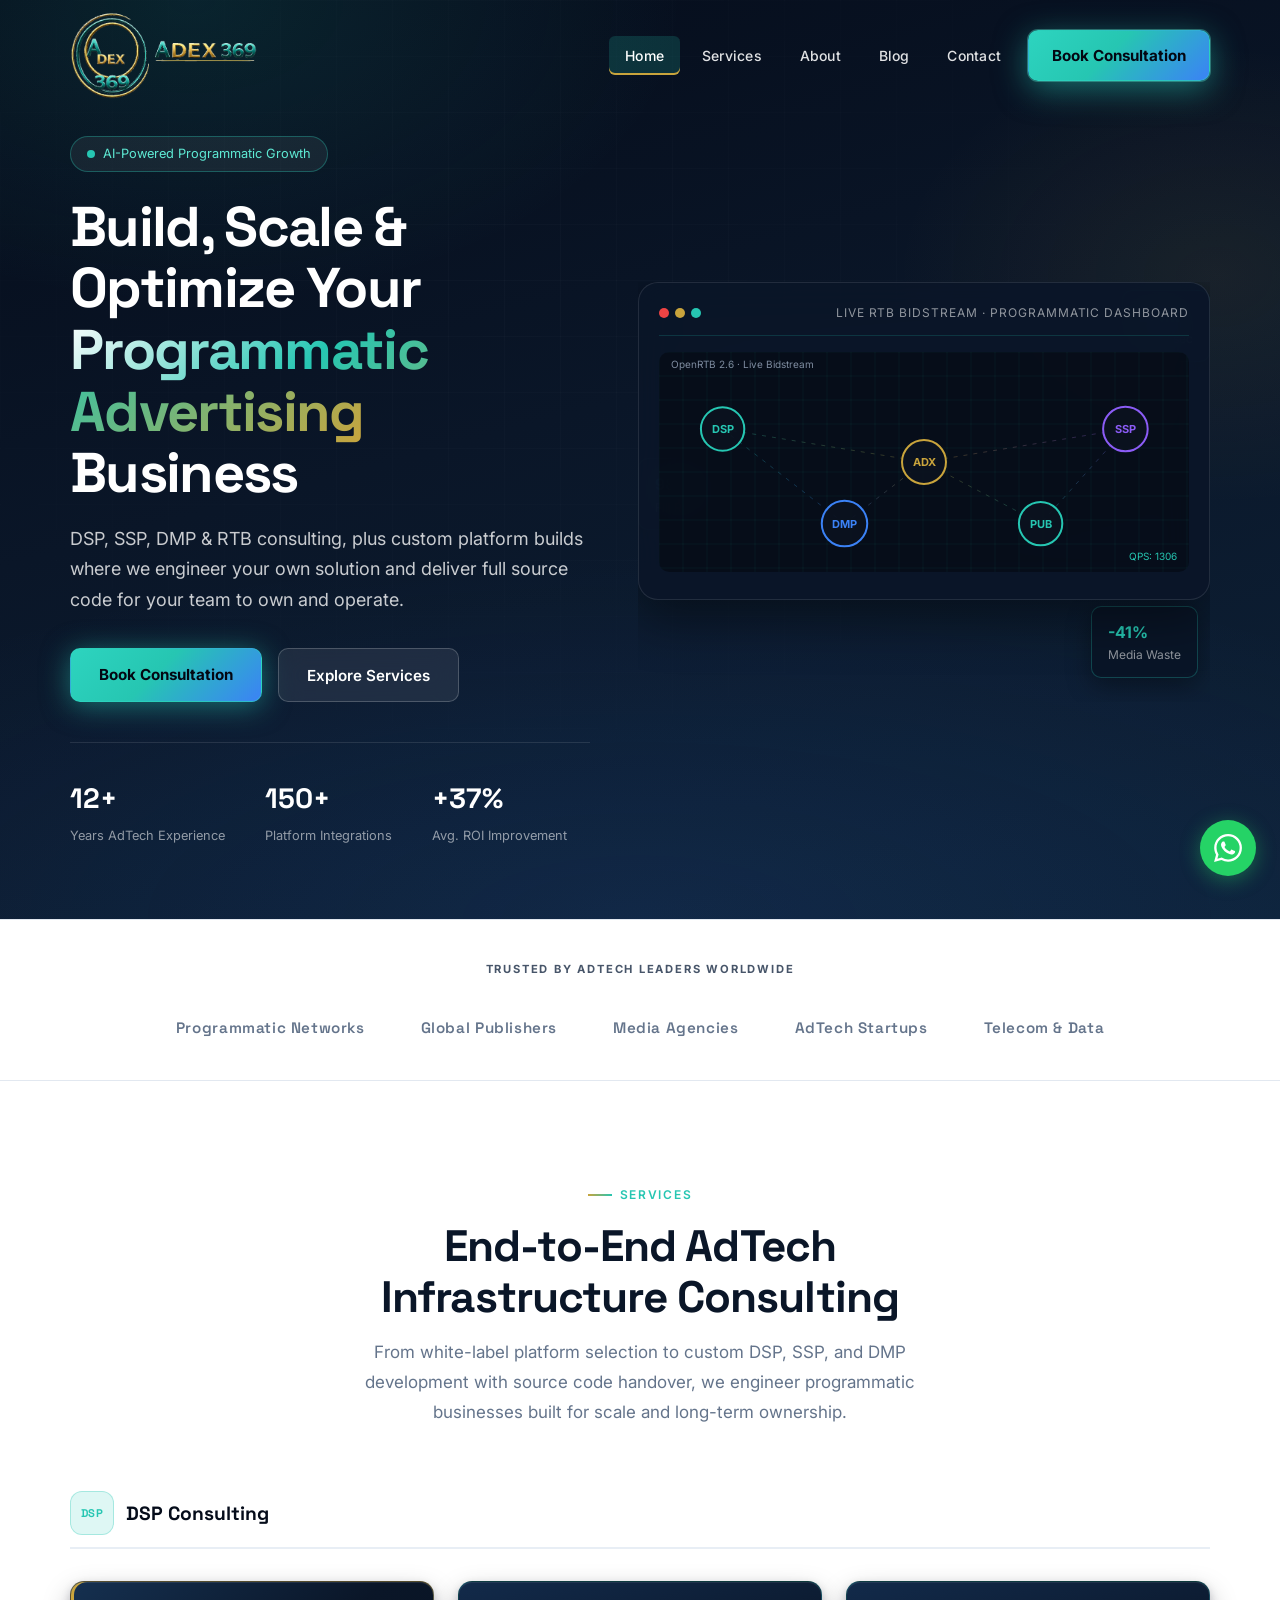
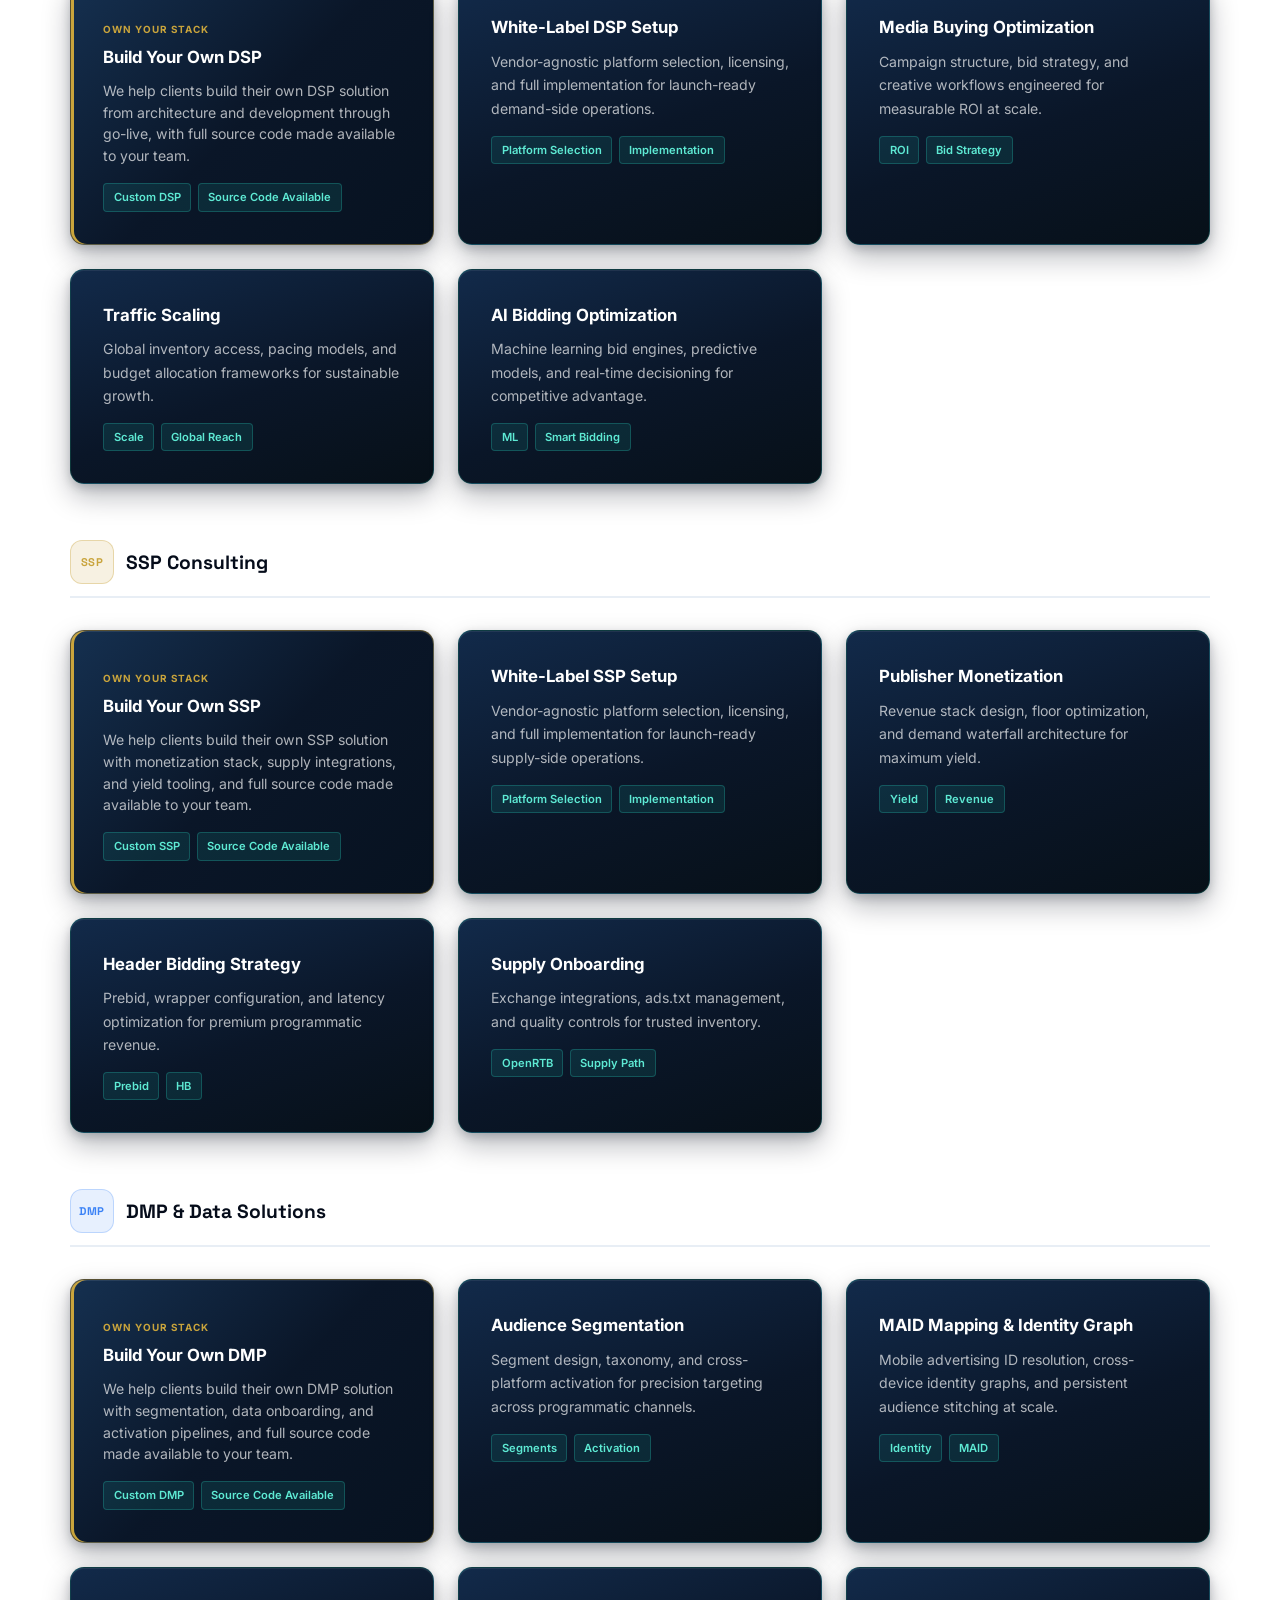
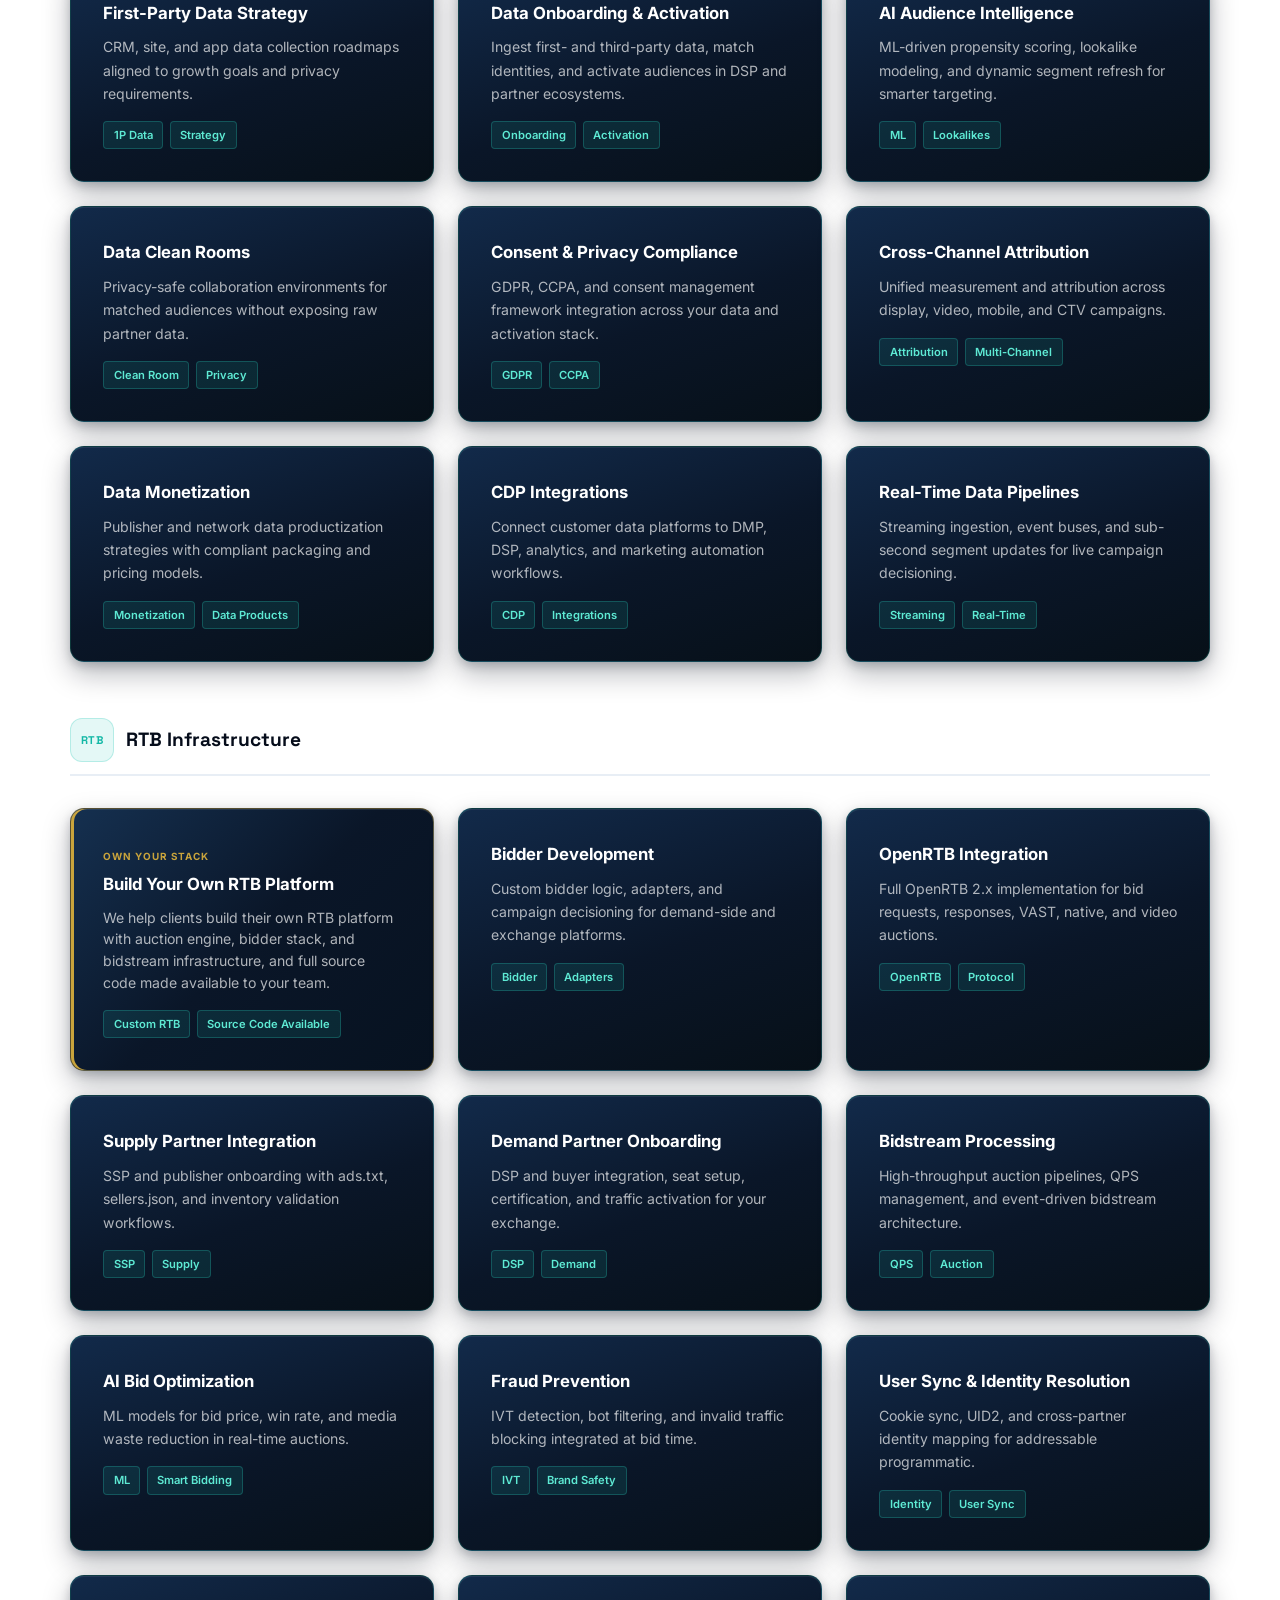
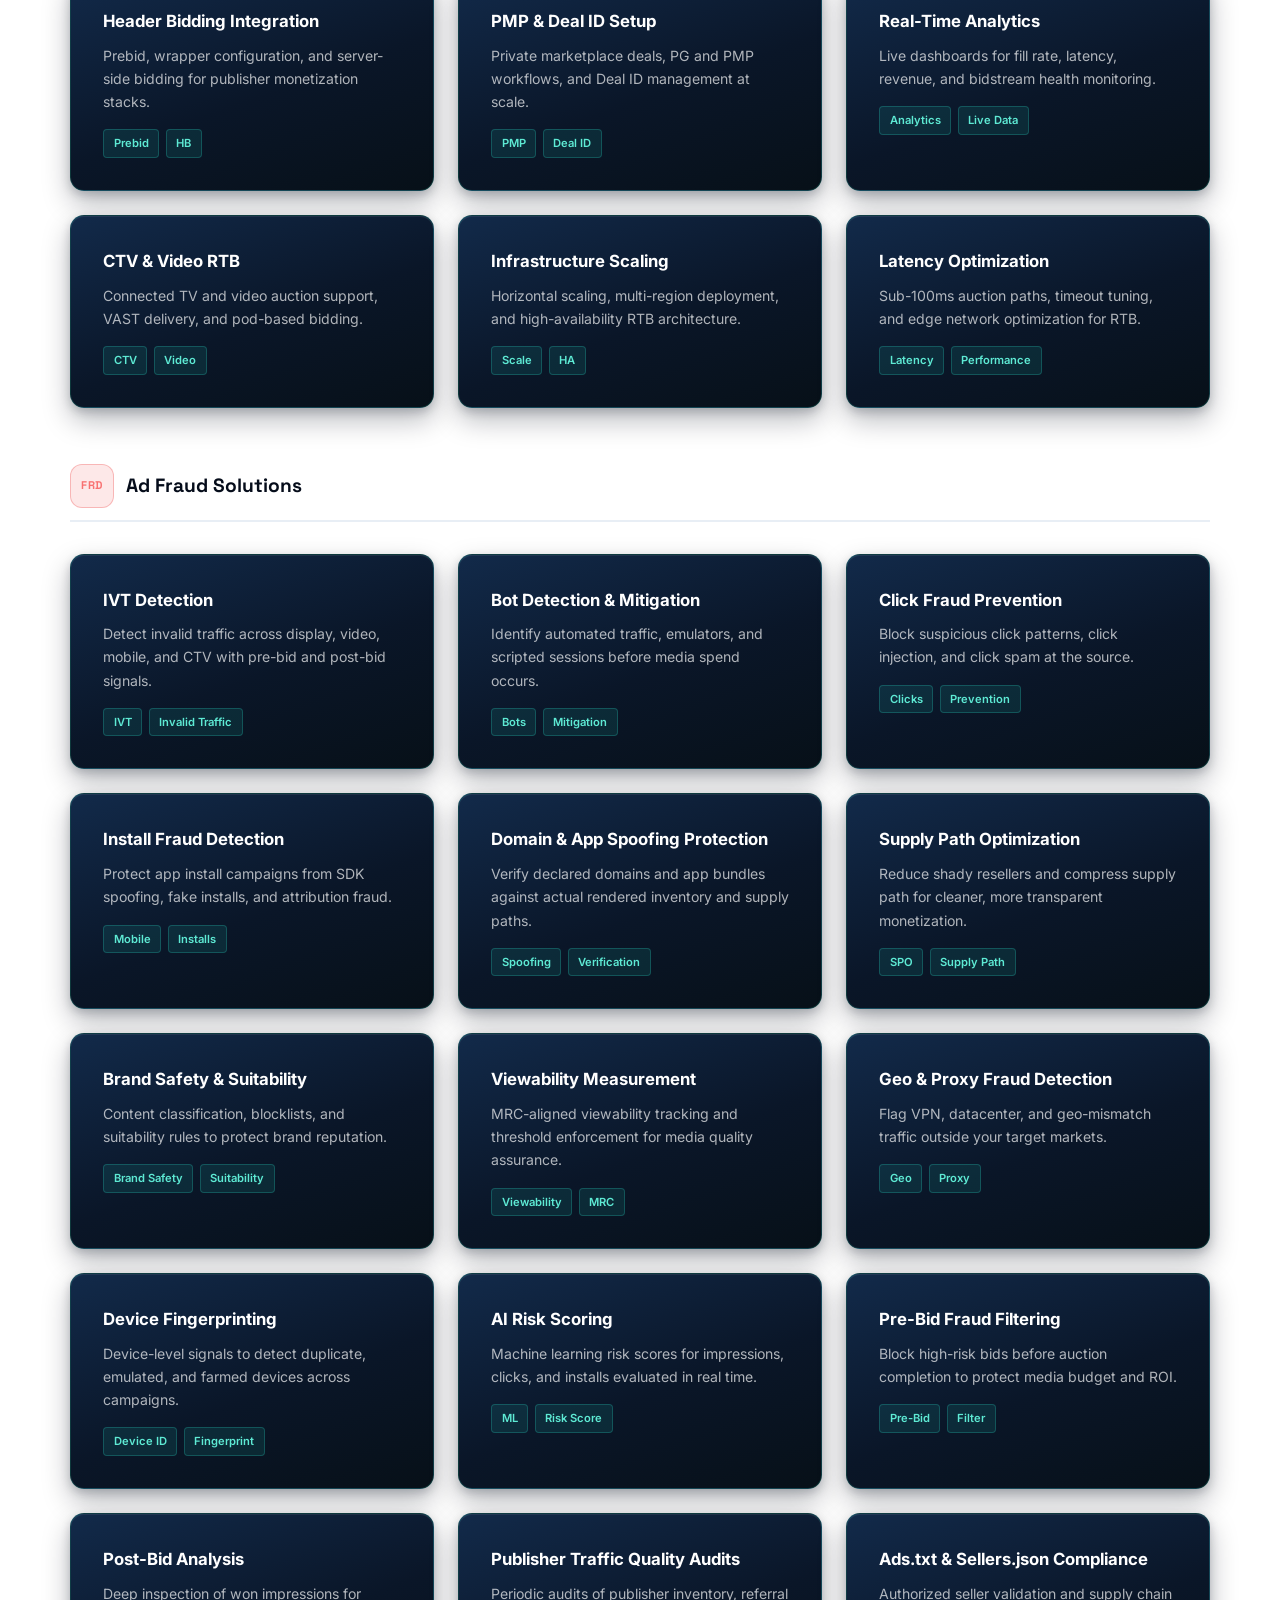
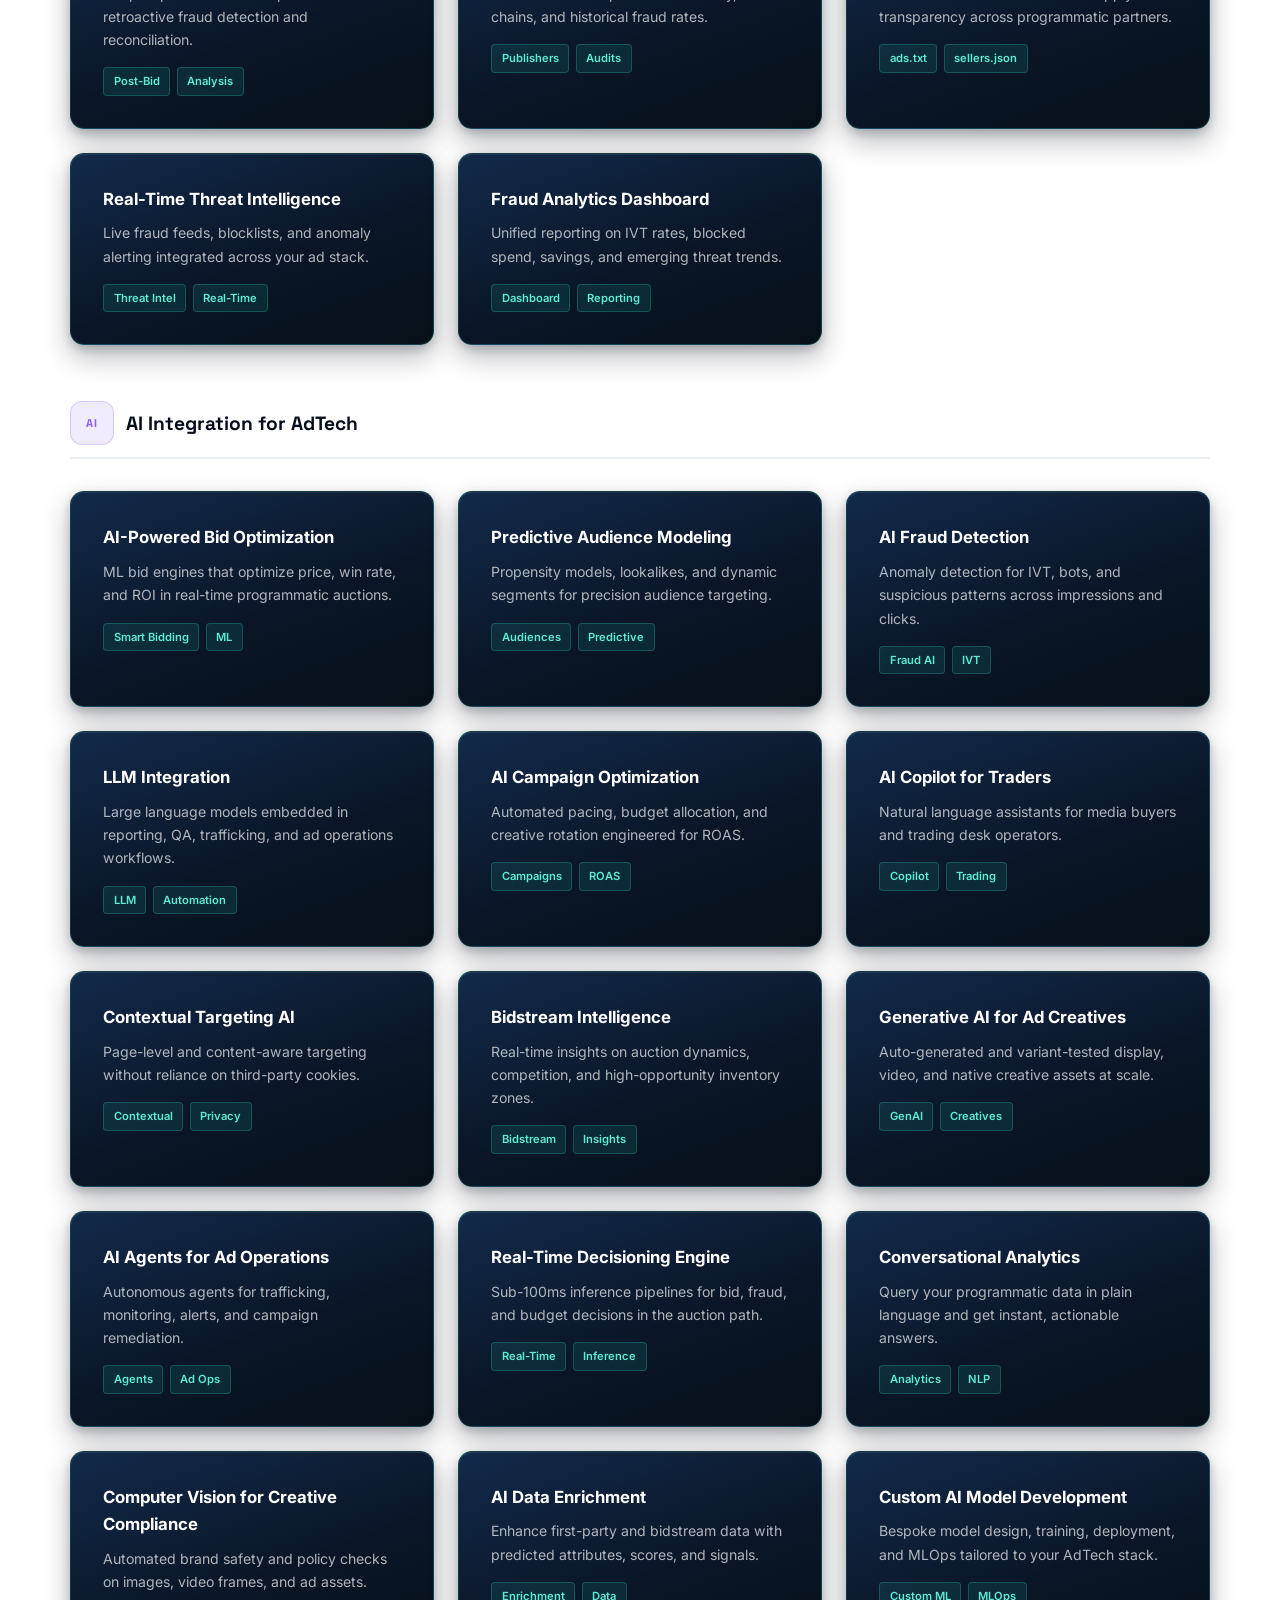
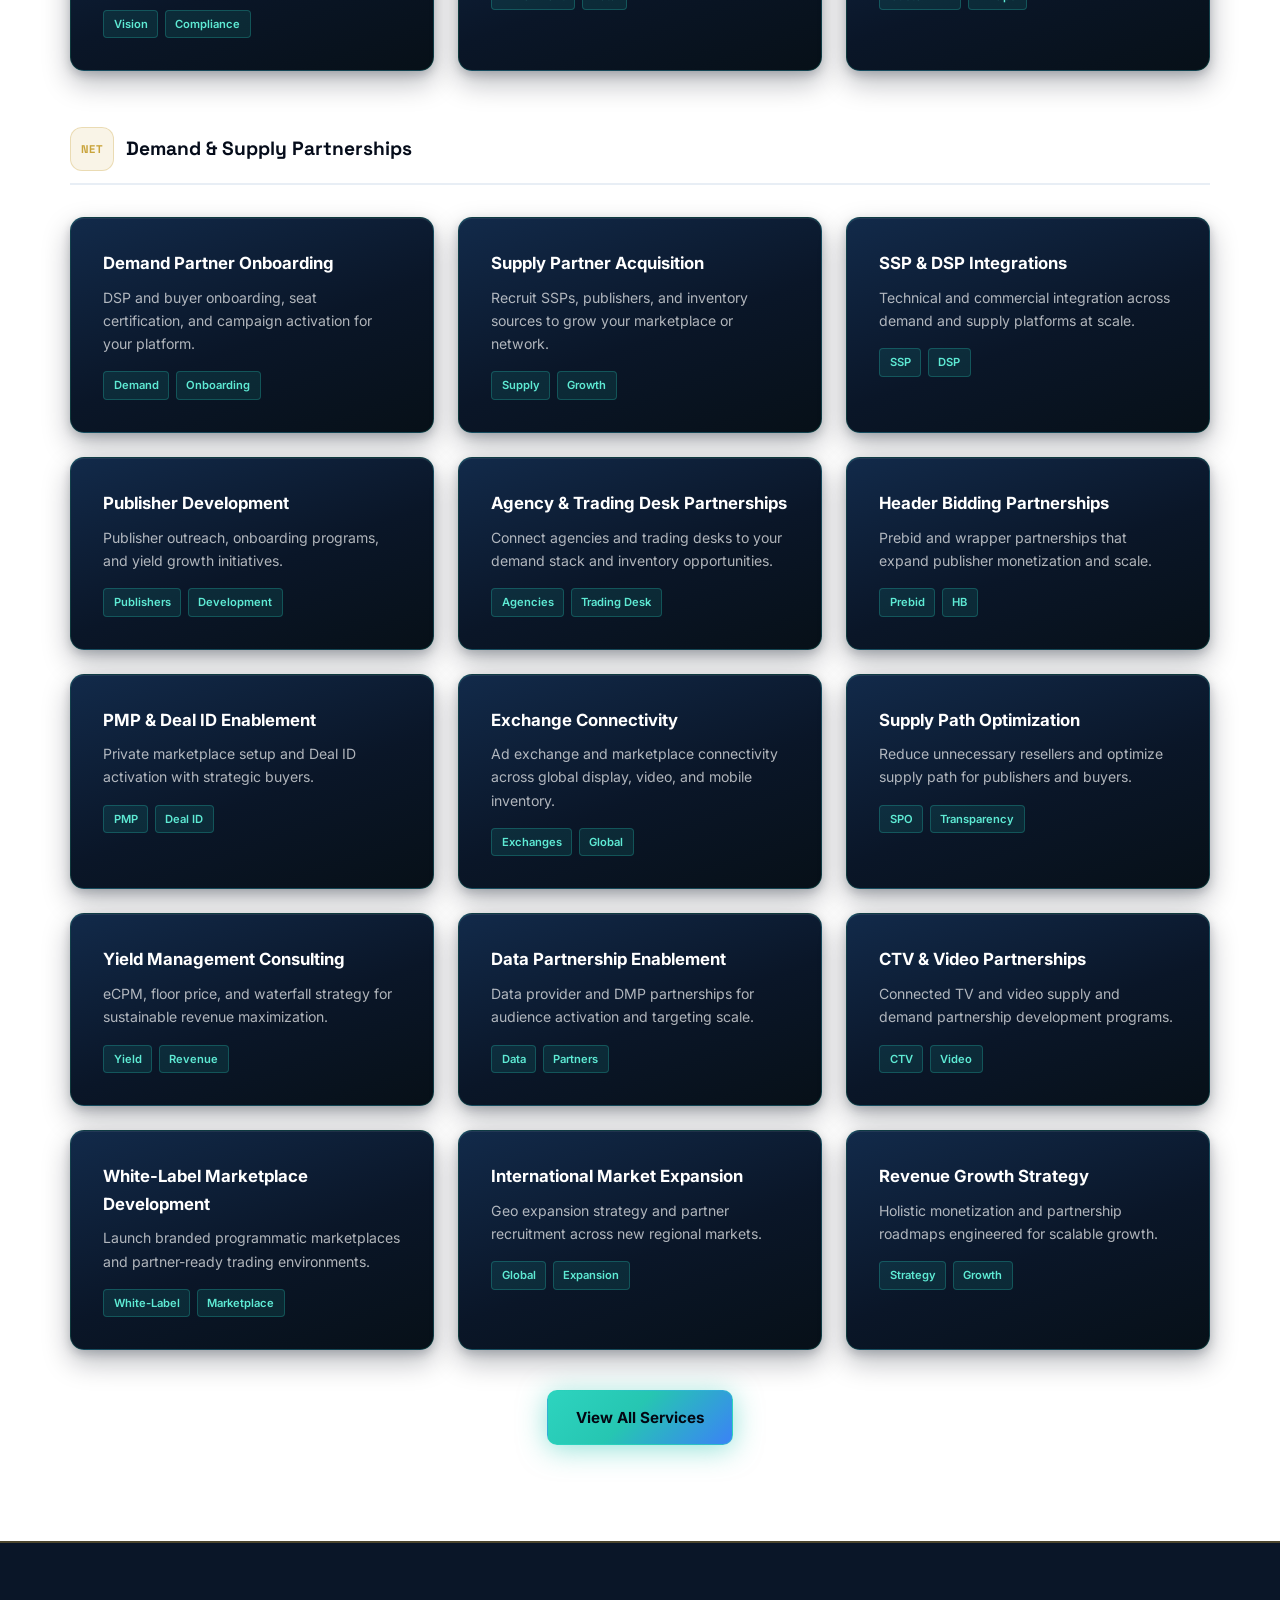
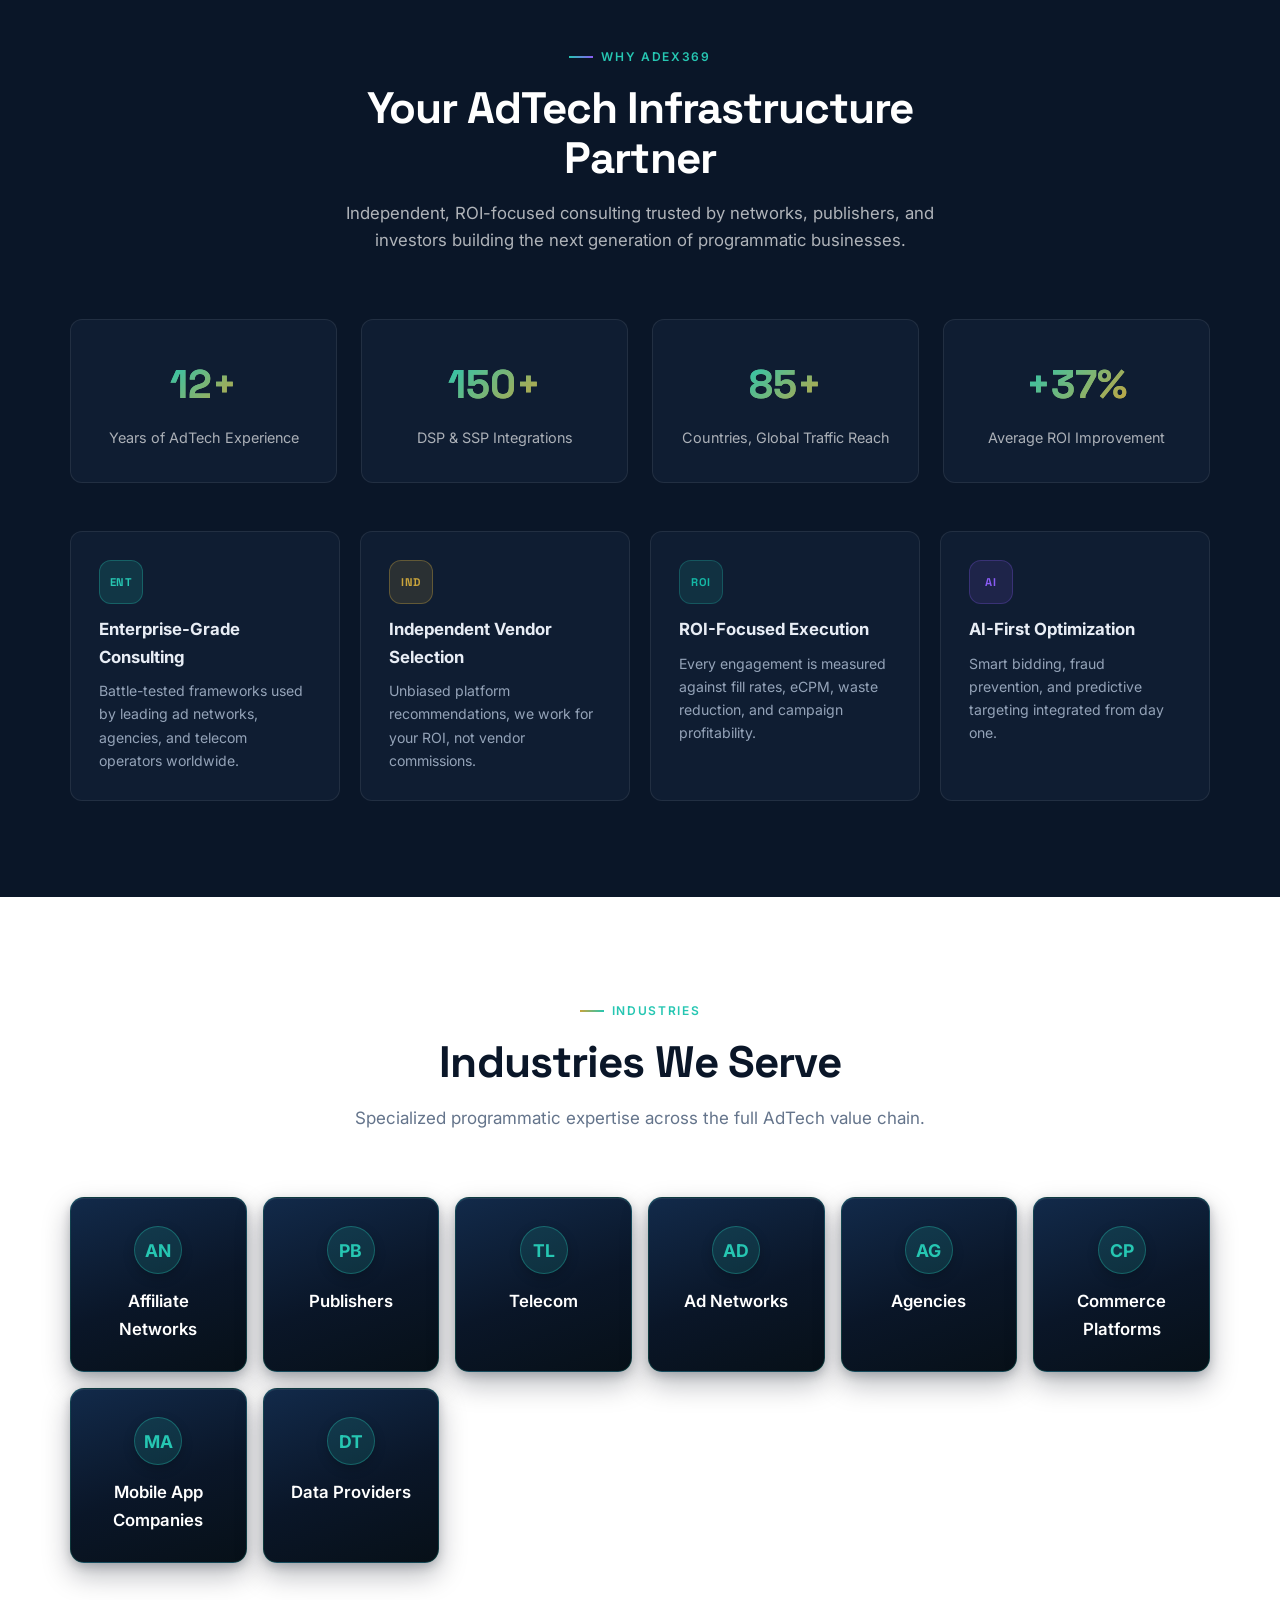
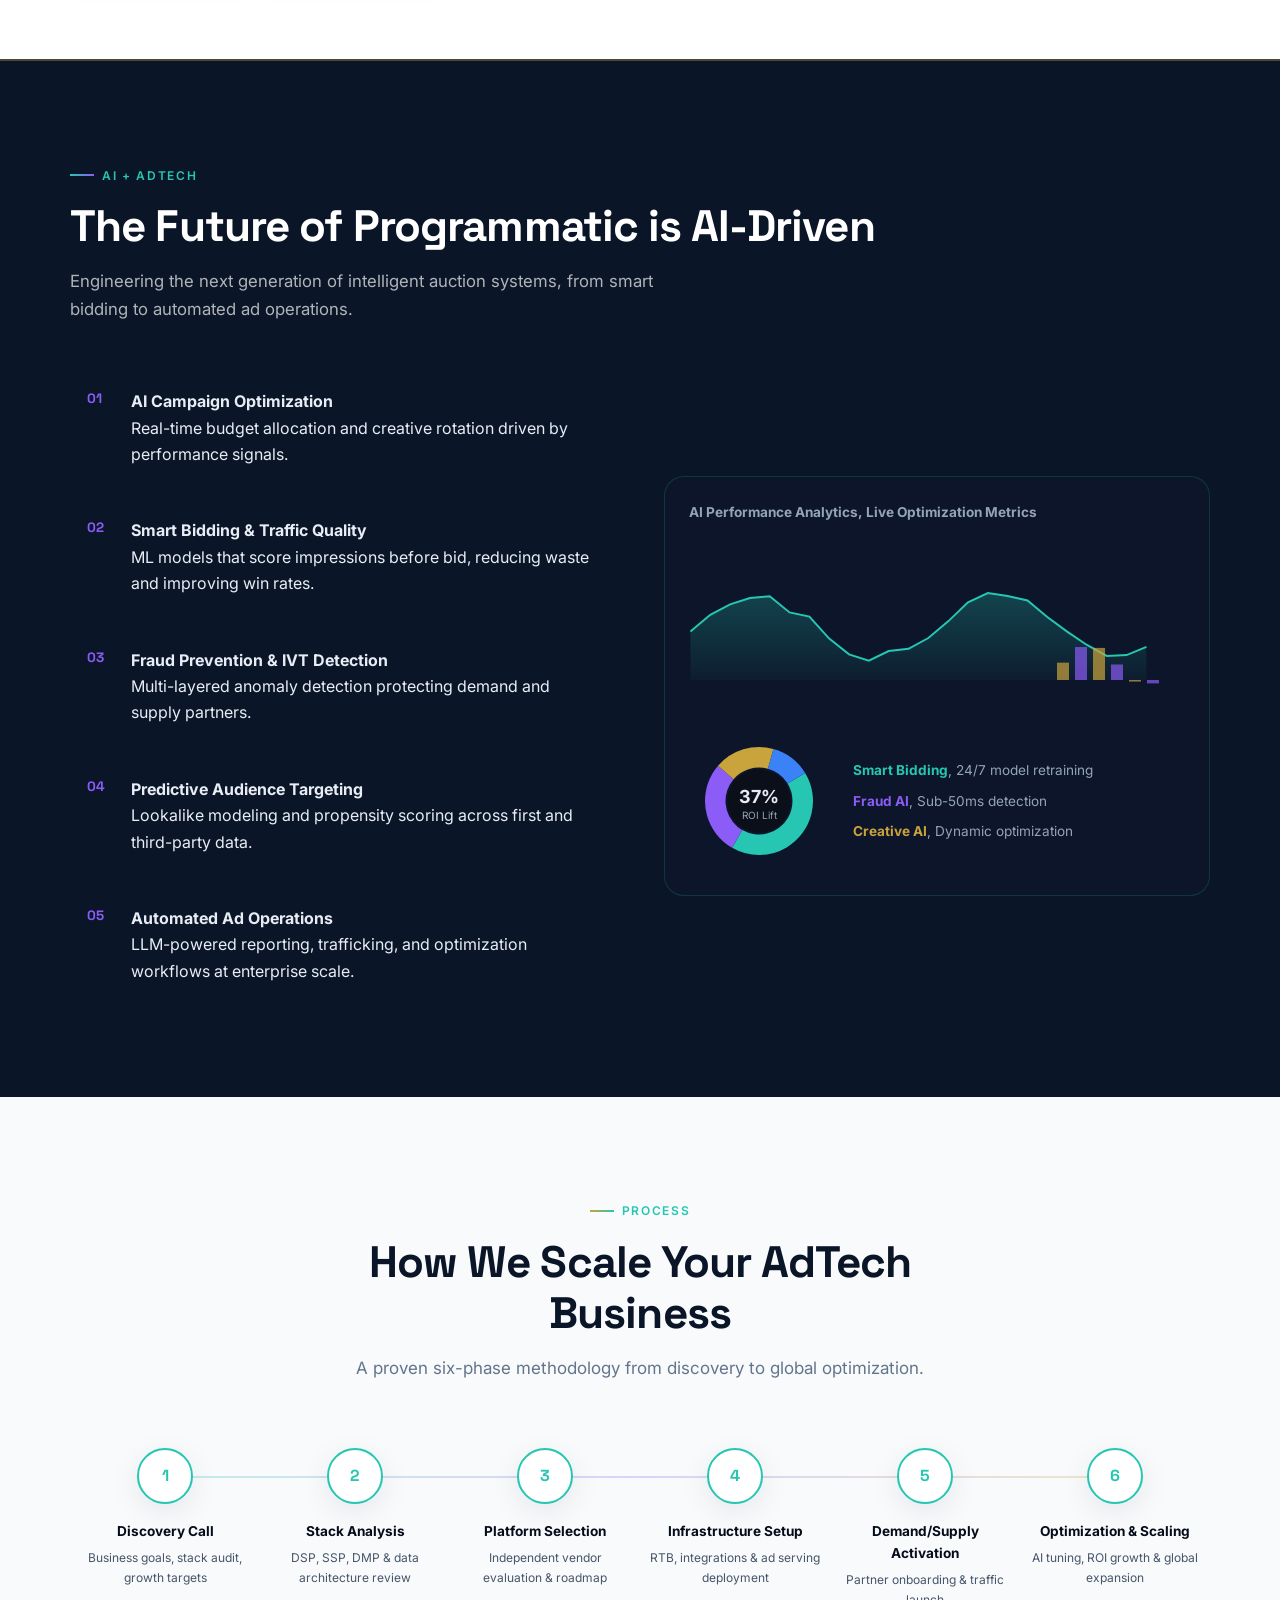
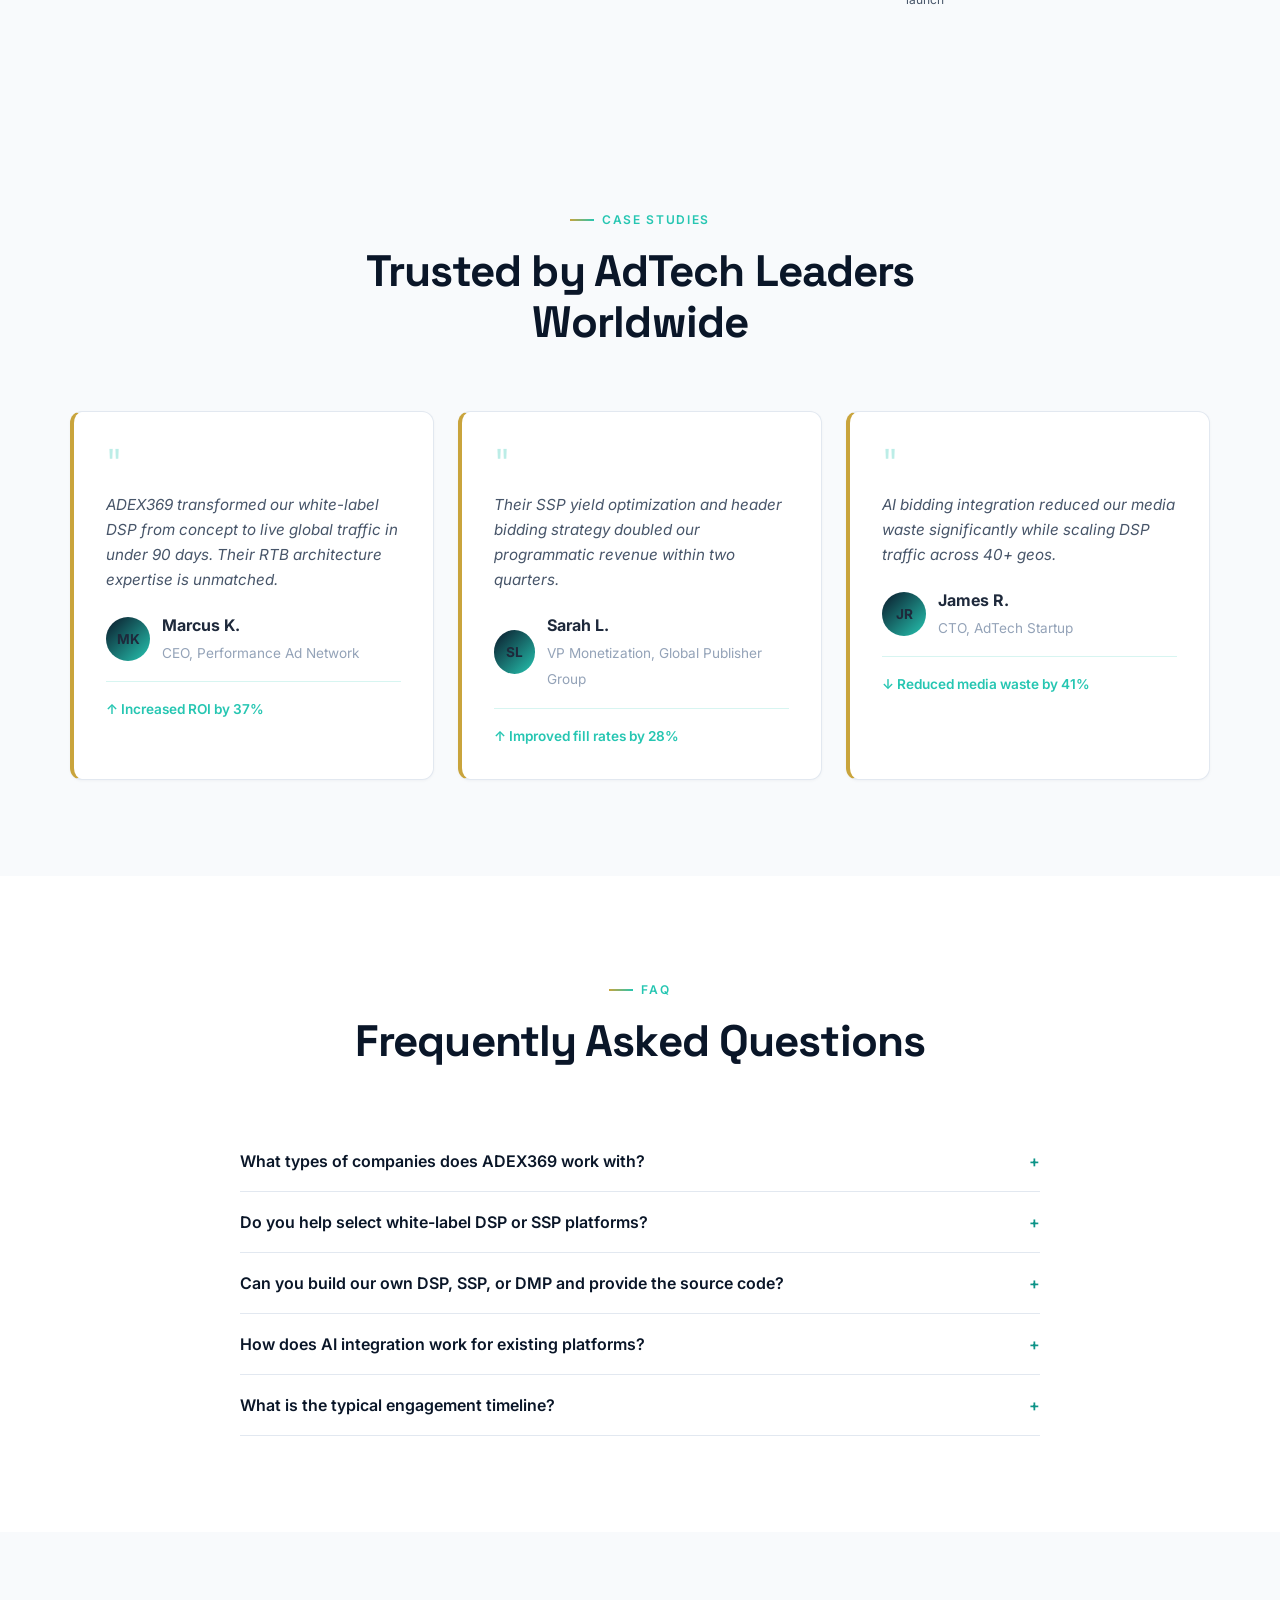
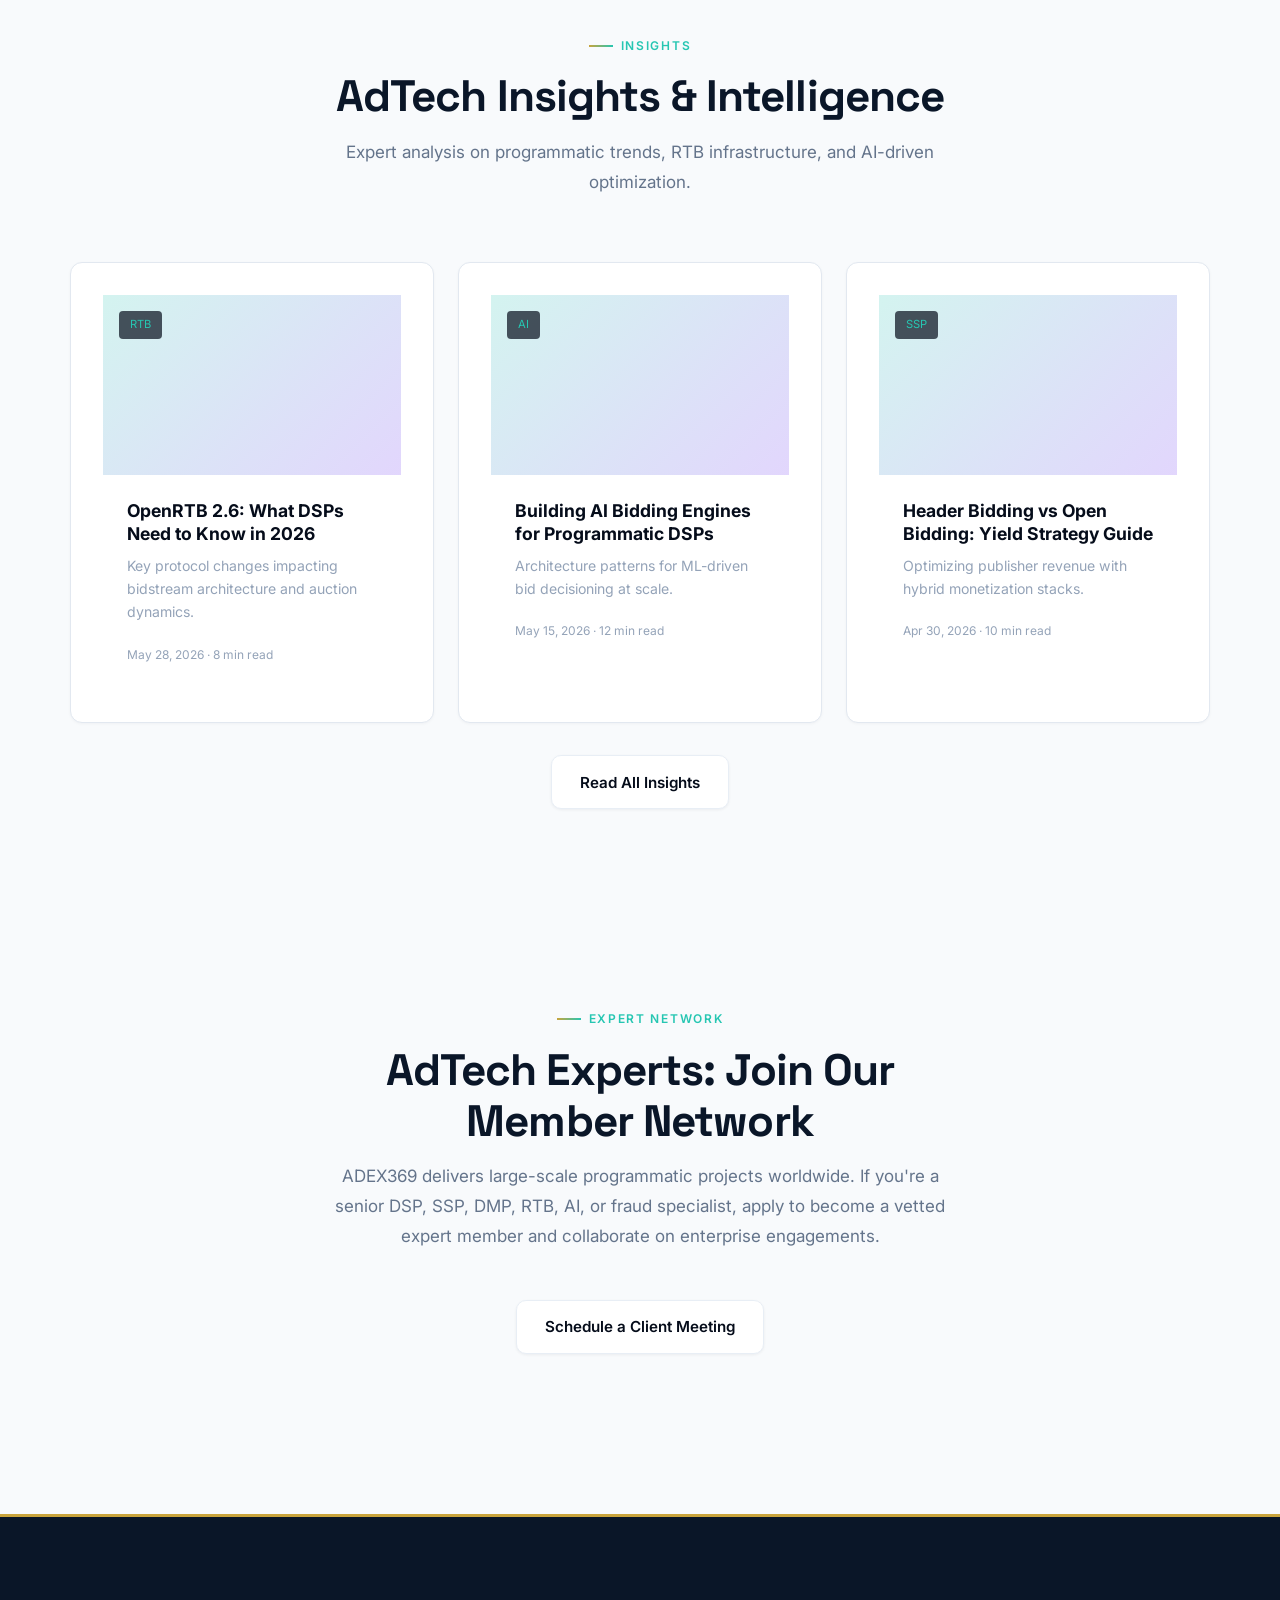
==== commit b7f4149e: "Enable Vercel clean URLs, SEO tags, and site content updates. Add vercel.json with permanent .html r" ====
--- a/index.html
+++ b/index.html
@@ -3,17 +3,68 @@
 <head>
   <meta charset="UTF-8">
   <meta name="viewport" content="width=device-width, initial-scale=1.0">
-  <meta name="description" content="ADEX369: DSP, SSP, DMP & RTB consulting. Launch, scale, and optimize your programmatic advertising business with AI-powered AdTech infrastructure.">
-  <meta name="keywords" content="AdTech consulting, DSP consulting, SSP consulting, RTB infrastructure, programmatic advertising, white-label DSP">
+  <title>ADEX369 | Build, Scale &amp; Optimize Your Programmatic Advertising Business</title>
+  <meta name="description" content="ADEX369 helps you launch, scale, and optimize DSP, SSP, DMP, and RTB platforms. Enterprise AdTech consulting with custom builds, white-label setup, and AI-powered programmatic growth.">
+  <meta name="keywords" content="AdTech consulting, DSP consulting, SSP consulting, DMP, RTB infrastructure, programmatic advertising, white-label DSP, AdTech platform build">
   <meta name="author" content="ADEX369">
-  <meta property="og:title" content="ADEX369 | Programmatic Advertising & AdTech Consulting">
-  <meta property="og:description" content="Build, scale & optimize your programmatic advertising business with enterprise-grade DSP, SSP, DMP & RTB consulting.">
+  <meta name="robots" content="index, follow, max-image-preview:large, max-snippet:-1, max-video-preview:-1">
+  <meta name="googlebot" content="index, follow">
+  <meta name="theme-color" content="#0a0a0f">
+  <link rel="canonical" href="https://adex369.com/">
+  <link rel="sitemap" type="application/xml" title="Sitemap" href="https://adex369.com/sitemap.xml">
+  <link rel="icon" type="image/png" href="assets/logo.png?v=8">
+  <link rel="apple-touch-icon" href="assets/logo.png?v=8">
   <meta property="og:type" content="website">
-  <title>ADEX369 | Build, Scale & Optimize Your Programmatic Advertising Business</title>
+  <meta property="og:site_name" content="ADEX369">
+  <meta property="og:locale" content="en_US">
+  <meta property="og:title" content="ADEX369 | Programmatic Advertising &amp; AdTech Consulting">
+  <meta property="og:description" content="Build, scale, and optimize your programmatic advertising business with enterprise-grade DSP, SSP, DMP, and RTB consulting.">
+  <meta property="og:url" content="https://adex369.com/">
+  <meta property="og:image" content="https://adex369.com/assets/logo-full.png">
+  <meta property="og:image:alt" content="ADEX369 programmatic AdTech consulting logo">
+  <meta name="twitter:card" content="summary_large_image">
+  <meta name="twitter:title" content="ADEX369 | Programmatic Advertising &amp; AdTech Consulting">
+  <meta name="twitter:description" content="Build, scale, and optimize your programmatic advertising business with enterprise-grade DSP, SSP, DMP, and RTB consulting.">
+  <meta name="twitter:image" content="https://adex369.com/assets/logo-full.png">
+  <meta name="twitter:image:alt" content="ADEX369 logo">
+  <script type="application/ld+json">
+  {
+    "@context": "https://schema.org",
+    "@graph": [
+      {
+        "@type": "Organization",
+        "@id": "https://adex369.com/#organization",
+        "name": "ADEX369",
+        "url": "https://adex369.com/",
+        "logo": "https://adex369.com/assets/logo-full.png",
+        "description": "Programmatic advertising and AdTech consulting for DSP, SSP, DMP, and RTB infrastructure.",
+        "email": "consulting@adex369.com",
+        "sameAs": ["https://www.linkedin.com/company/adex369"]
+      },
+      {
+        "@type": "WebSite",
+        "@id": "https://adex369.com/#website",
+        "url": "https://adex369.com/",
+        "name": "ADEX369",
+        "publisher": { "@id": "https://adex369.com/#organization" },
+        "inLanguage": "en-US"
+      },
+      {
+        "@type": "ProfessionalService",
+        "@id": "https://adex369.com/#service",
+        "name": "ADEX369 AdTech Consulting",
+        "url": "https://adex369.com/",
+        "description": "DSP, SSP, DMP, RTB, AI, and ad fraud consulting for programmatic advertising businesses worldwide.",
+        "provider": { "@id": "https://adex369.com/#organization" },
+        "areaServed": "Worldwide",
+        "serviceType": ["DSP Consulting", "SSP Consulting", "DMP Consulting", "RTB Infrastructure", "AdTech Platform Development"]
+      }
+    ]
+  }
+  </script>
   <link rel="preconnect" href="https://fonts.googleapis.com">
   <link rel="preconnect" href="https://fonts.gstatic.com" crossorigin>
   <link href="https://fonts.googleapis.com/css2?family=Inter:wght@400;500;600;700&family=Space+Grotesk:wght@500;600;700&display=swap" rel="stylesheet">
-  <link rel="icon" type="image/png" href="assets/logo.png?v=8">
   <link rel="stylesheet" href="css/styles.css?v=23">
   <link rel="stylesheet" href="css/premium.css?v=23">
   <link rel="stylesheet" href="css/animations.css?v=22">
@@ -23,7 +74,7 @@
   <script src="js/loader.js?v=26"></script>
   <header class="nav" role="banner">
     <div class="nav-inner">
-      <a href="index.html" class="nav-logo" aria-label="ADEX369 Home">
+      <a href="/" class="nav-logo" aria-label="ADEX369 Home">
         <img class="logo-full" src="assets/logo-full.png?v=2" alt="ADEX369" width="200" height="48">
       </a>
       <div class="nav-right">
@@ -31,10 +82,10 @@
           <a href="#hero" data-nav-section="hero">Home</a>
           <a href="#services" data-nav-section="services">Services</a>
           <a href="#about" data-nav-section="about">About</a>
-          <a href="blog.html">Blog</a>
+          <a href="/blog">Blog</a>
           <a href="#contact-cta" data-nav-section="contact">Contact</a>
         </nav>
-        <a href="meeting.html" class="nav-cta">Book Consultation</a>
+        <a href="/meeting" class="nav-cta">Book Consultation</a>
         <button class="nav-toggle" aria-label="Toggle menu" aria-expanded="false">
           <span></span><span></span><span></span>
         </button>
@@ -52,8 +103,8 @@
           <h1>Build, Scale &amp; Optimize Your <span class="gradient">Programmatic Advertising</span> Business</h1>
           <p class="hero-sub">DSP, SSP, DMP &amp; RTB consulting, plus custom platform builds where we engineer your own solution and deliver full source code for your team to own and operate.</p>
           <div class="btn-group">
-            <a href="meeting.html" class="btn btn-primary">Book Consultation</a>
-            <a href="services.html" class="btn btn-secondary">Explore Services</a>
+            <a href="/meeting" class="btn btn-primary">Book Consultation</a>
+            <a href="/services" class="btn btn-secondary">Explore Services</a>
           </div>
           <div class="hero-stats">
             <div class="hero-stat"><strong data-count="12" data-suffix="+">0</strong><span>Years AdTech Experience</span></div>
@@ -232,7 +283,7 @@
           <article class="glass-card service-card"><h4>Revenue Growth Strategy</h4><p>Holistic monetization and partnership roadmaps engineered for scalable growth.</p><div class="service-tags"><span>Strategy</span><span>Growth</span></div></article>
         </div>
         <div style="text-align:center;margin-top:2.5rem" class="reveal">
-          <a href="services.html" class="btn btn-primary">View All Services</a>
+          <a href="/services" class="btn btn-primary">View All Services</a>
         </div>
       </div>
     </section>
@@ -400,18 +451,18 @@
         <div class="blog-grid reveal-stagger">
           <article class="glass-card blog-card">
             <div class="blog-thumb"><span class="tag">RTB</span></div>
-            <div class="blog-body"><h3><a href="blog.html">OpenRTB 2.6: What DSPs Need to Know in 2026</a></h3><p>Key protocol changes impacting bidstream architecture and auction dynamics.</p><span class="blog-meta">May 28, 2026 · 8 min read</span></div>
+            <div class="blog-body"><h3><a href="/blog">OpenRTB 2.6: What DSPs Need to Know in 2026</a></h3><p>Key protocol changes impacting bidstream architecture and auction dynamics.</p><span class="blog-meta">May 28, 2026 · 8 min read</span></div>
           </article>
           <article class="glass-card blog-card">
             <div class="blog-thumb"><span class="tag">AI</span></div>
-            <div class="blog-body"><h3><a href="blog.html">Building AI Bidding Engines for Programmatic DSPs</a></h3><p>Architecture patterns for ML-driven bid decisioning at scale.</p><span class="blog-meta">May 15, 2026 · 12 min read</span></div>
+            <div class="blog-body"><h3><a href="/blog">Building AI Bidding Engines for Programmatic DSPs</a></h3><p>Architecture patterns for ML-driven bid decisioning at scale.</p><span class="blog-meta">May 15, 2026 · 12 min read</span></div>
           </article>
           <article class="glass-card blog-card">
             <div class="blog-thumb"><span class="tag">SSP</span></div>
-            <div class="blog-body"><h3><a href="blog.html">Header Bidding vs Open Bidding: Yield Strategy Guide</a></h3><p>Optimizing publisher revenue with hybrid monetization stacks.</p><span class="blog-meta">Apr 30, 2026 · 10 min read</span></div>
-          </article>
-        </div>
-        <div style="text-align:center;margin-top:2rem" class="reveal"><a href="blog.html" class="btn btn-secondary">Read All Insights</a></div>
+            <div class="blog-body"><h3><a href="/blog">Header Bidding vs Open Bidding: Yield Strategy Guide</a></h3><p>Optimizing publisher revenue with hybrid monetization stacks.</p><span class="blog-meta">Apr 30, 2026 · 10 min read</span></div>
+          </article>
+        </div>
+        <div style="text-align:center;margin-top:2rem" class="reveal"><a href="/blog" class="btn btn-secondary">Read All Insights</a></div>
       </div>
     </section>
 
@@ -422,8 +473,7 @@
         <h2 class="section-title">AdTech Experts: Join Our Member Network</h2>
         <p class="section-desc">ADEX369 delivers large-scale programmatic projects worldwide. If you're a senior DSP, SSP, DMP, RTB, AI, or fraud specialist, apply to become a vetted expert member and collaborate on enterprise engagements.</p>
         <div class="btn-group" style="justify-content:center;margin-top:1.5rem">
-          <a href="experts.html" class="btn btn-primary">Apply as an Expert</a>
-          <a href="meeting.html" class="btn btn-secondary">Schedule a Client Meeting</a>
+          <a href="/meeting" class="btn btn-secondary">Schedule a Client Meeting</a>
         </div>
       </div>
     </section>
@@ -433,7 +483,7 @@
       <div class="container section-header reveal">
         <h2 class="section-title">Ready to Scale Your Programmatic Business?</h2>
         <p class="section-desc">Book a live consultation with our AdTech architects. Launch smarter DSP &amp; SSP businesses with AI-powered growth.</p>
-        <a href="meeting.html" class="btn btn-primary">Schedule Your AdTech Growth Consultation</a>
+        <a href="/meeting" class="btn btn-primary">Schedule Your AdTech Growth Consultation</a>
       </div>
     </section>
   </main>
@@ -442,16 +492,16 @@
     <div class="container">
       <div class="footer-grid">
         <div class="footer-brand">
-          <a href="index.html" class="nav-logo" aria-label="ADEX369 Home"><img class="logo-full" src="assets/logo-full.png?v=2" alt="ADEX369" width="180" height="40"></a>
+          <a href="/" class="nav-logo" aria-label="ADEX369 Home"><img class="logo-full" src="assets/logo-full.png?v=2" alt="ADEX369" width="180" height="40"></a>
           <p>Engineering the future of programmatic advertising. Your AdTech infrastructure partner for DSP, SSP, DMP &amp; RTB excellence.</p>
           <form id="newsletter-form" class="newsletter-box" aria-label="Newsletter signup">
             <input type="email" placeholder="Email for AdTech insights" required aria-label="Email">
             <button type="submit" class="btn btn-primary">Subscribe</button>
           </form>
         </div>
-        <div><h4>Services</h4><ul><li><a href="services.html#dsp">DSP Consulting</a></li><li><a href="services.html#ssp">SSP Consulting</a></li><li><a href="services.html#dmp">DMP Solutions</a></li><li><a href="services.html#rtb">RTB Infrastructure</a></li><li><a href="services.html#fraud">Ad Fraud Solutions</a></li><li><a href="services.html#ai">AI Integration</a></li><li><a href="services.html#partnerships">Partnerships</a></li></ul></div>
-        <div><h4>Company</h4><ul><li><a href="about.html">About</a></li><li><a href="experts.html">Expert Network</a></li><li><a href="blog.html">Blog</a></li><li><a href="contact.html">Contact</a></li><li><a href="#faq">FAQ</a></li></ul></div>
-        <div><h4>Connect</h4><ul><li><a href="https://linkedin.com/company/adex369" target="_blank" rel="noopener">LinkedIn</a></li><li><a href="meeting.html">Book Consultation</a></li><li><a href="https://wa.me/1234567890" target="_blank" rel="noopener">WhatsApp</a></li></ul></div>
+        <div><h4>Services</h4><ul><li><a href="/services#dsp">DSP Consulting</a></li><li><a href="/services#ssp">SSP Consulting</a></li><li><a href="/services#dmp">DMP Solutions</a></li><li><a href="/services#rtb">RTB Infrastructure</a></li><li><a href="/services#fraud">Ad Fraud Solutions</a></li><li><a href="/services#ai">AI Integration</a></li><li><a href="/services#partnerships">Partnerships</a></li></ul></div>
+        <div><h4>Company</h4><ul><li><a href="/about">About</a></li><li><a href="/experts">Expert Network</a></li><li><a href="/blog">Blog</a></li><li><a href="/contact">Contact</a></li><li><a href="#faq">FAQ</a></li></ul></div>
+        <div><h4>Connect</h4><ul><li><a href="https://linkedin.com/company/adex369" target="_blank" rel="noopener">LinkedIn</a></li><li><a href="/meeting">Book Consultation</a></li><li><a href="https://wa.me/919886464313" target="_blank" rel="noopener">WhatsApp</a></li></ul></div>
       </div>
       <div class="footer-bottom">
         <span>© 2026 ADEX369. All rights reserved. Scaling RTB Ecosystems Globally.</span>
@@ -462,7 +512,7 @@
     </div>
   </footer>
 
-  <a href="https://wa.me/1234567890" class="whatsapp-float" target="_blank" rel="noopener" aria-label="Contact on WhatsApp">
+  <a href="https://wa.me/919886464313" class="whatsapp-float" target="_blank" rel="noopener" aria-label="Contact on WhatsApp">
     <svg viewBox="0 0 24 24"><path d="M17.472 14.382c-.297-.149-1.758-.867-2.03-.967-.273-.099-.471-.148-.67.15-.197.297-.767.966-.94 1.164-.173.199-.347.223-.644.075-.297-.15-1.255-.463-2.39-1.475-.883-.788-1.48-1.761-1.653-2.059-.173-.297-.018-.458.13-.606.134-.133.298-.347.446-.52.149-.174.198-.298.298-.497.099-.198.05-.371-.025-.52-.075-.149-.669-1.612-.916-2.207-.242-.579-.487-.5-.669-.51-.173-.008-.371-.01-.57-.01-.198 0-.52.074-.792.372-.272.297-1.04 1.016-1.04 2.479 0 1.462 1.065 2.875 1.213 3.074.149.198 2.096 3.2 5.077 4.487.709.306 1.262.489 1.694.625.712.227 1.36.195 1.871.118.571-.085 1.758-.719 2.006-1.413.248-.694.248-1.289.173-1.413-.074-.124-.272-.198-.57-.347m-5.421 7.403h-.004a9.87 9.87 0 01-5.031-1.378l-.361-.214-3.741.982.998-3.648-.235-.374a9.86 9.86 0 01-1.51-5.26c.001-5.45 4.436-9.884 9.888-9.884 2.64 0 5.122 1.03 6.988 2.898a9.825 9.825 0 012.893 6.994c-.003 5.45-4.435 9.884-9.883 9.884m8.413-18.297A11.815 11.815 0 0012.05 0C5.495 0 .16 5.335.157 11.892c0 2.096.547 4.142 1.588 5.945L.057 24l6.305-1.654a11.882 11.882 0 005.683 1.448h.005c6.554 0 11.89-5.335 11.893-11.893a11.821 11.821 0 00-3.48-8.413z"/></svg>
   </a>
 
--- a/css/premium.css
+++ b/css/premium.css
@@ -771,10 +771,9 @@
 .founder-avatar__photo img {
   width: 100%;
   height: 100%;
-  object-fit: cover;
-  object-position: 50% 32%;
-  transform: scale(1.08);
-  transform-origin: 50% 38%;
+  object-fit: contain;
+  object-position: center center;
+  transform: none;
 }
 .founder-avatar__ring {
   position: absolute;
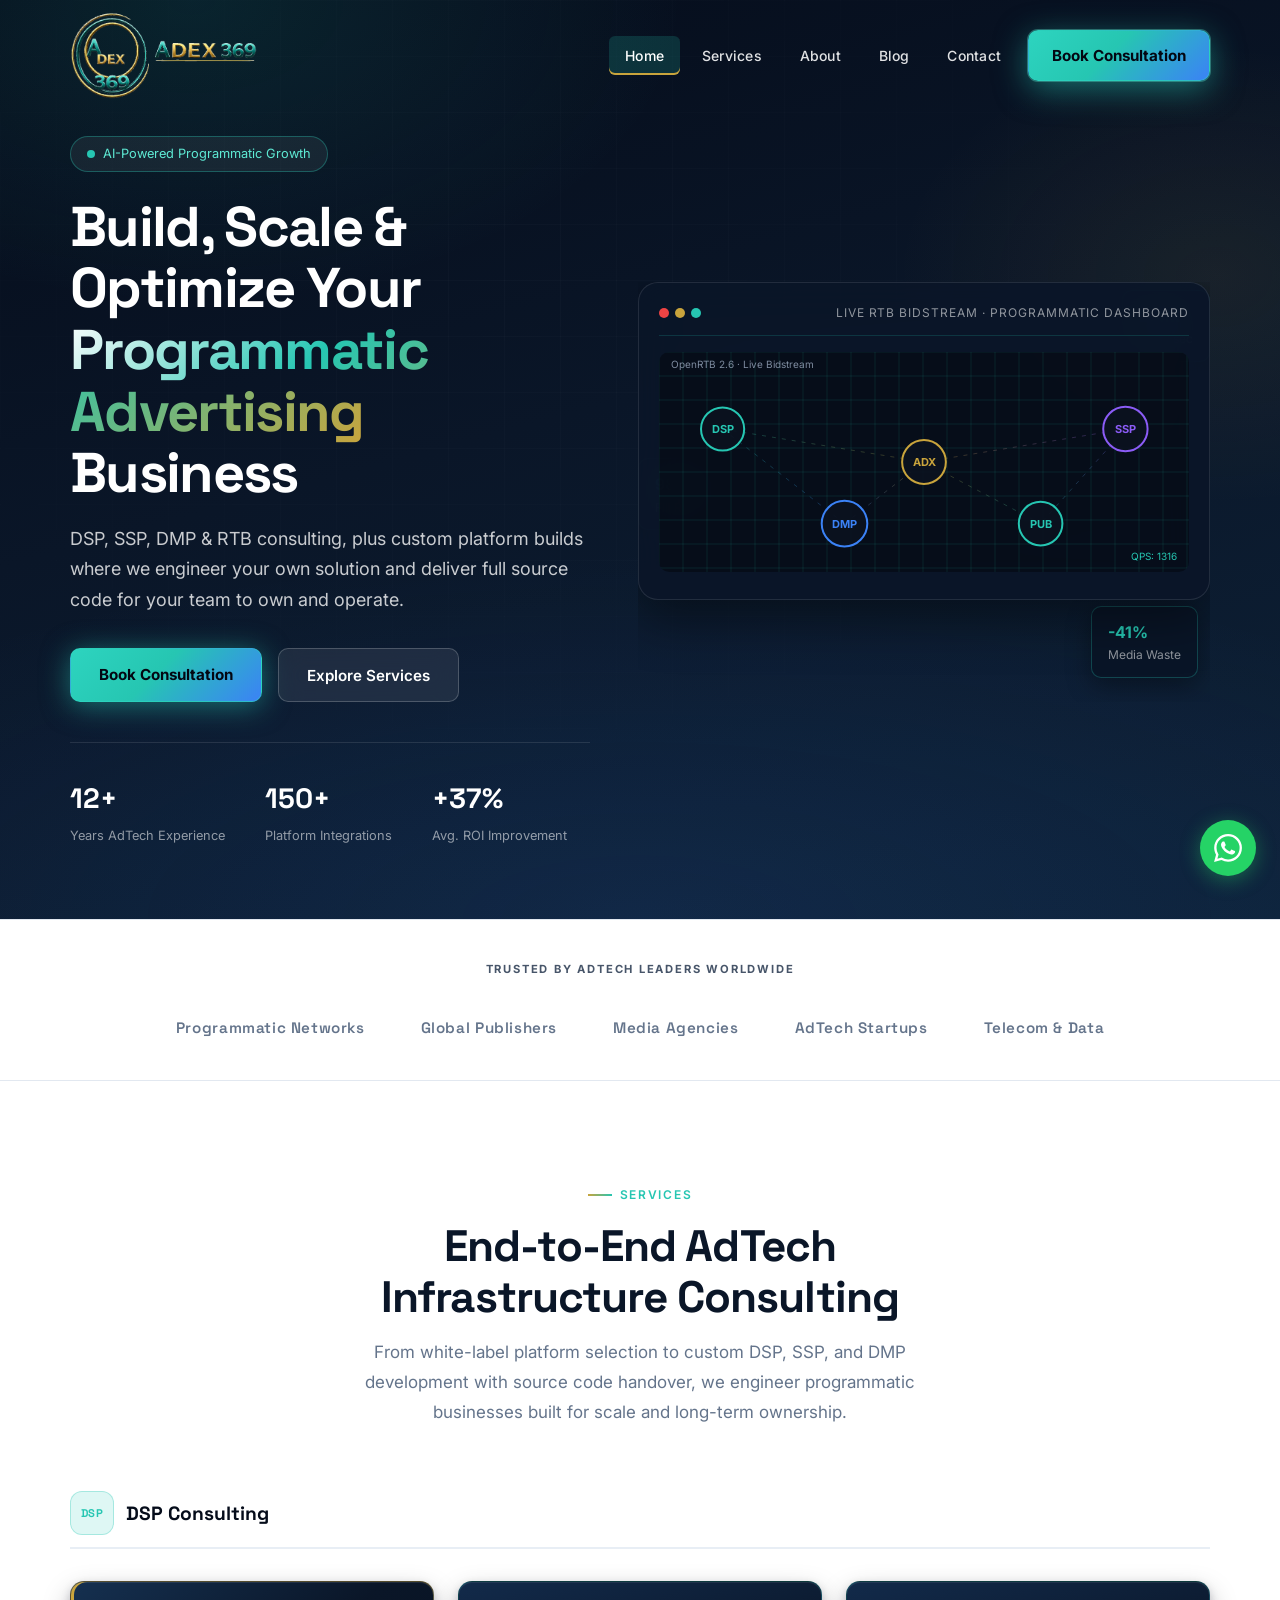
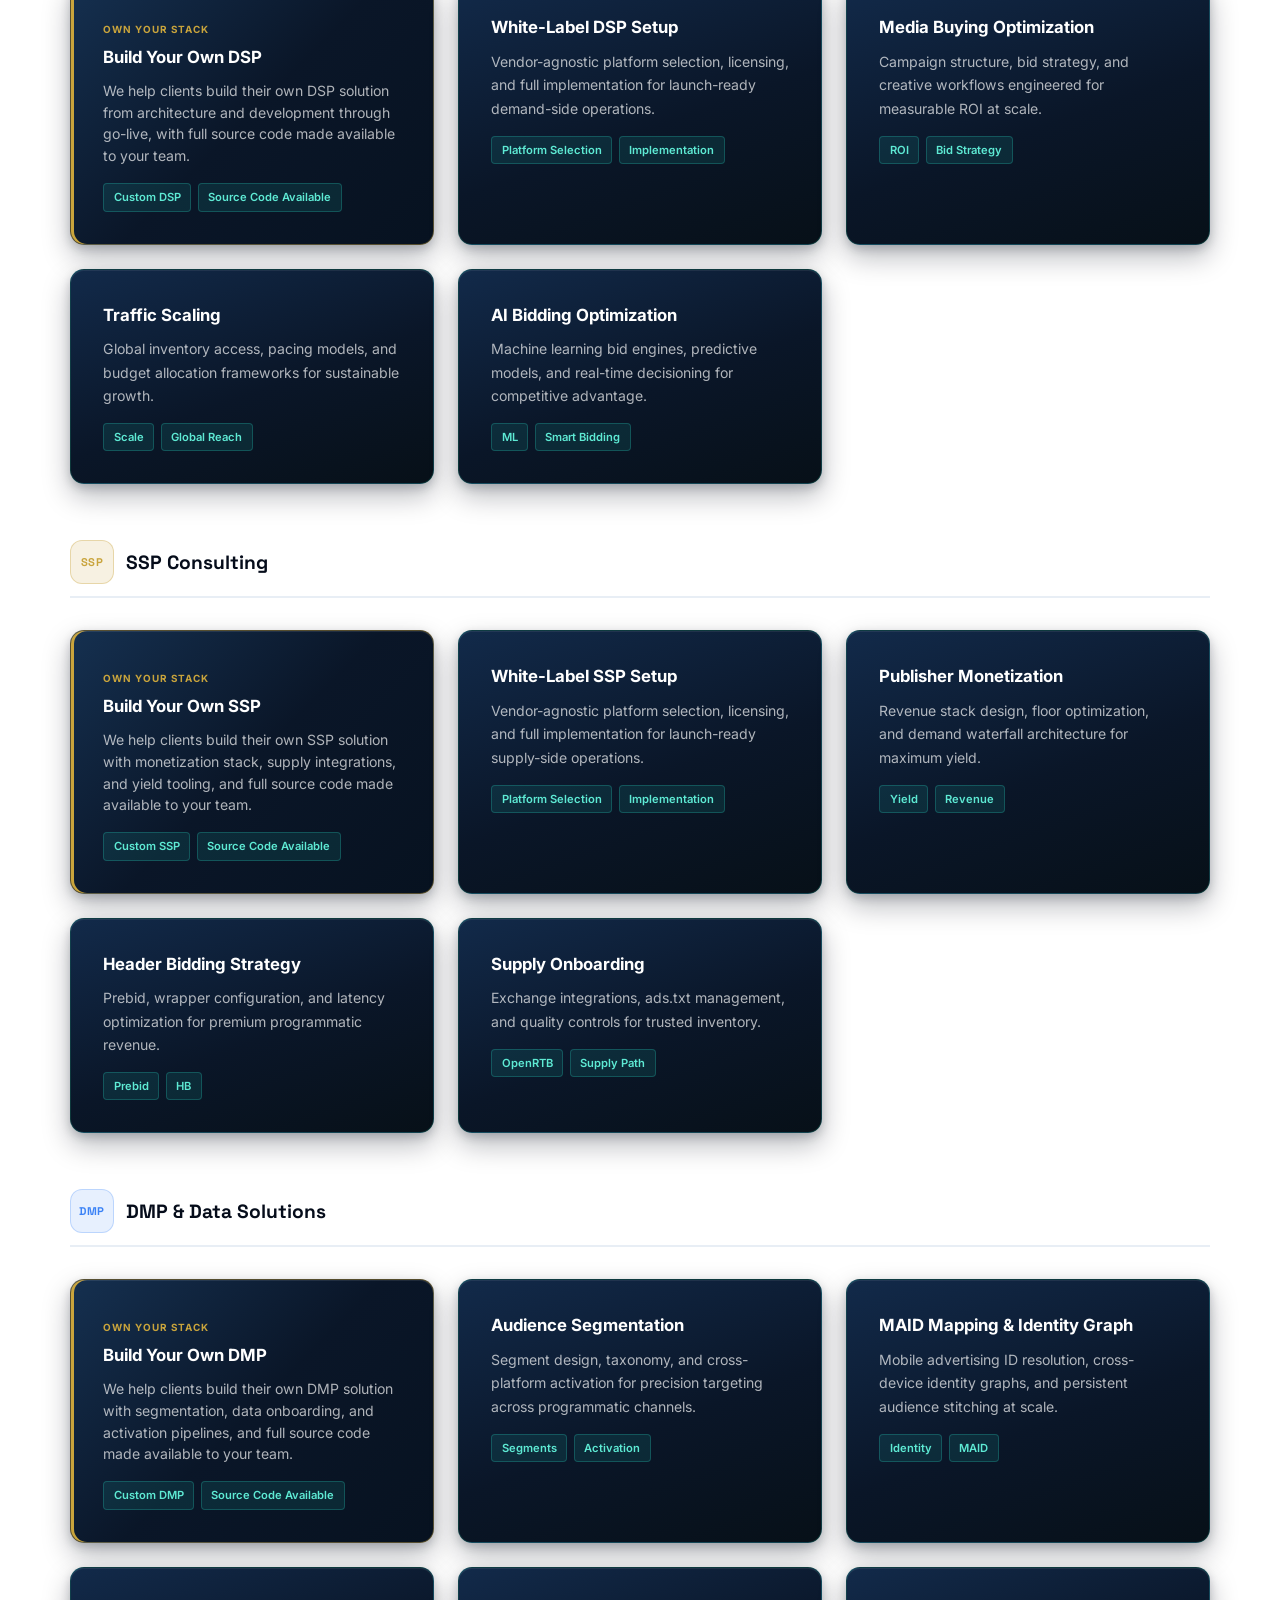
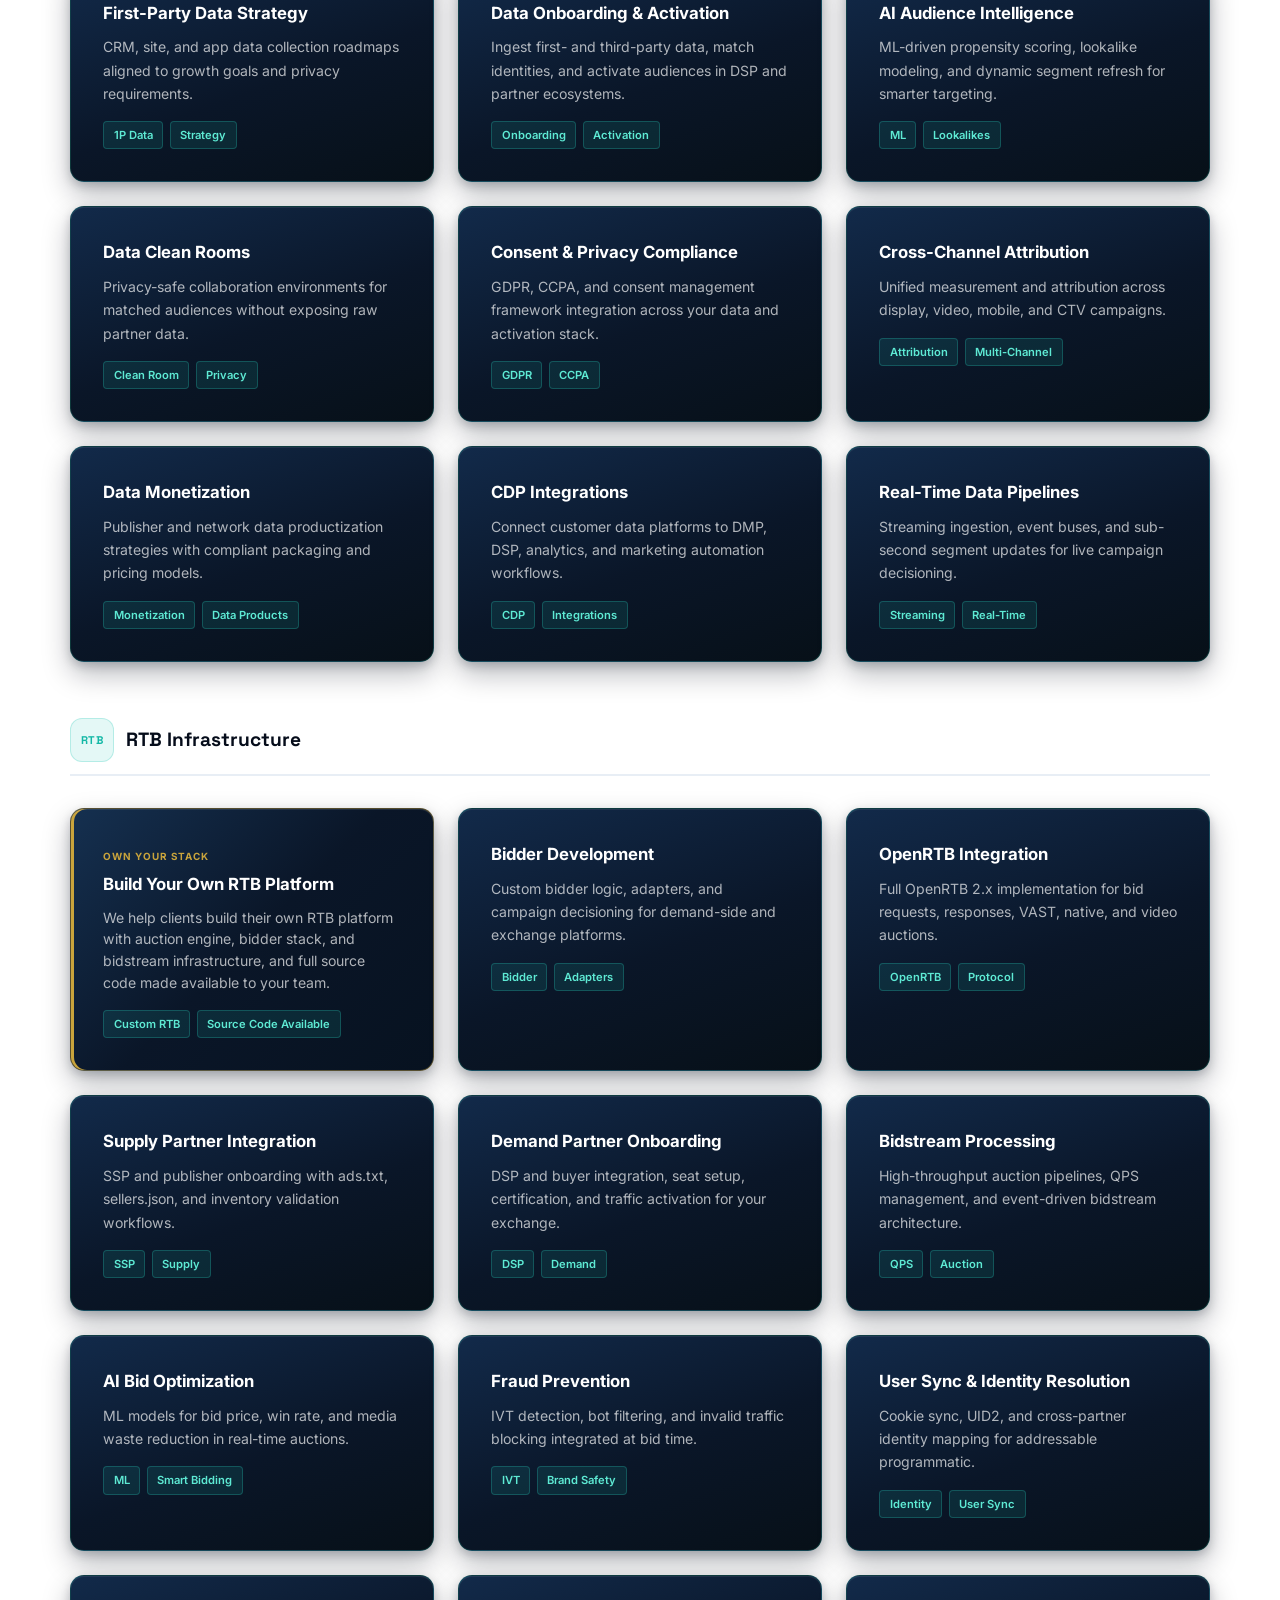
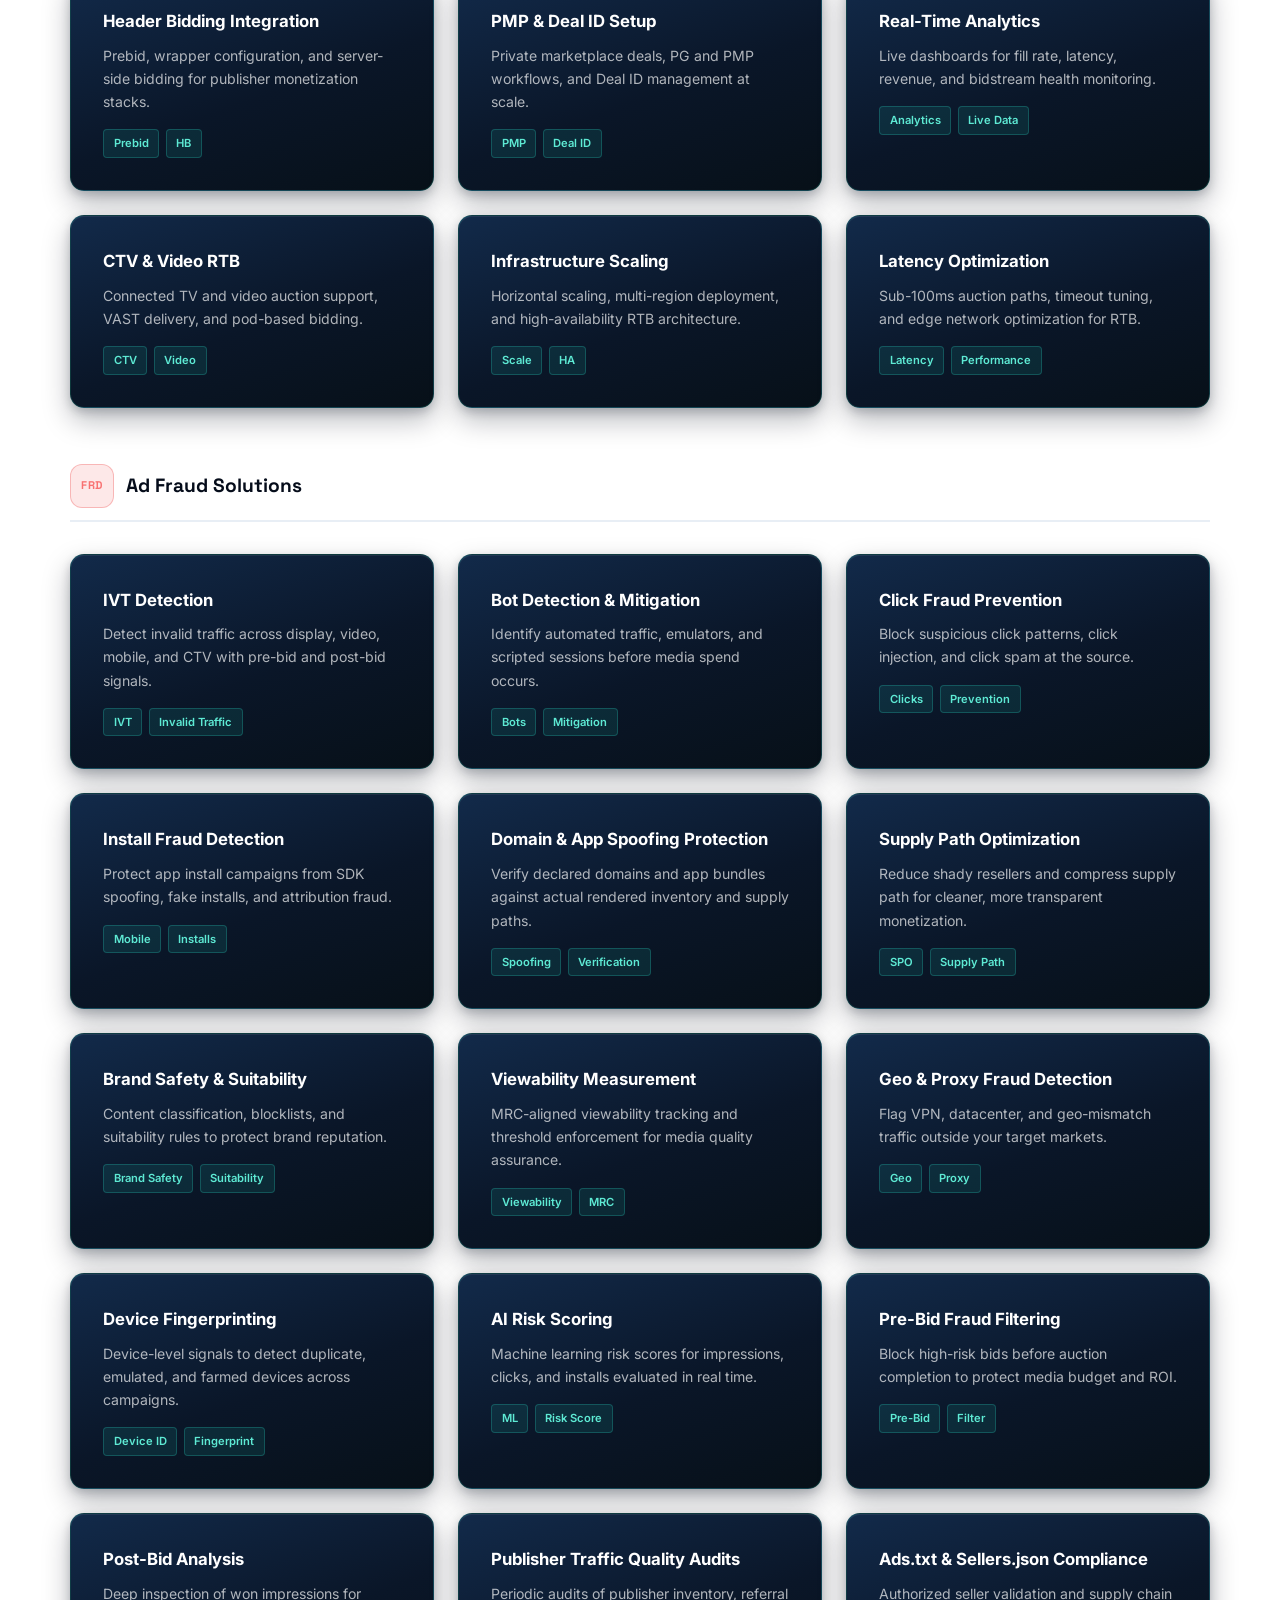
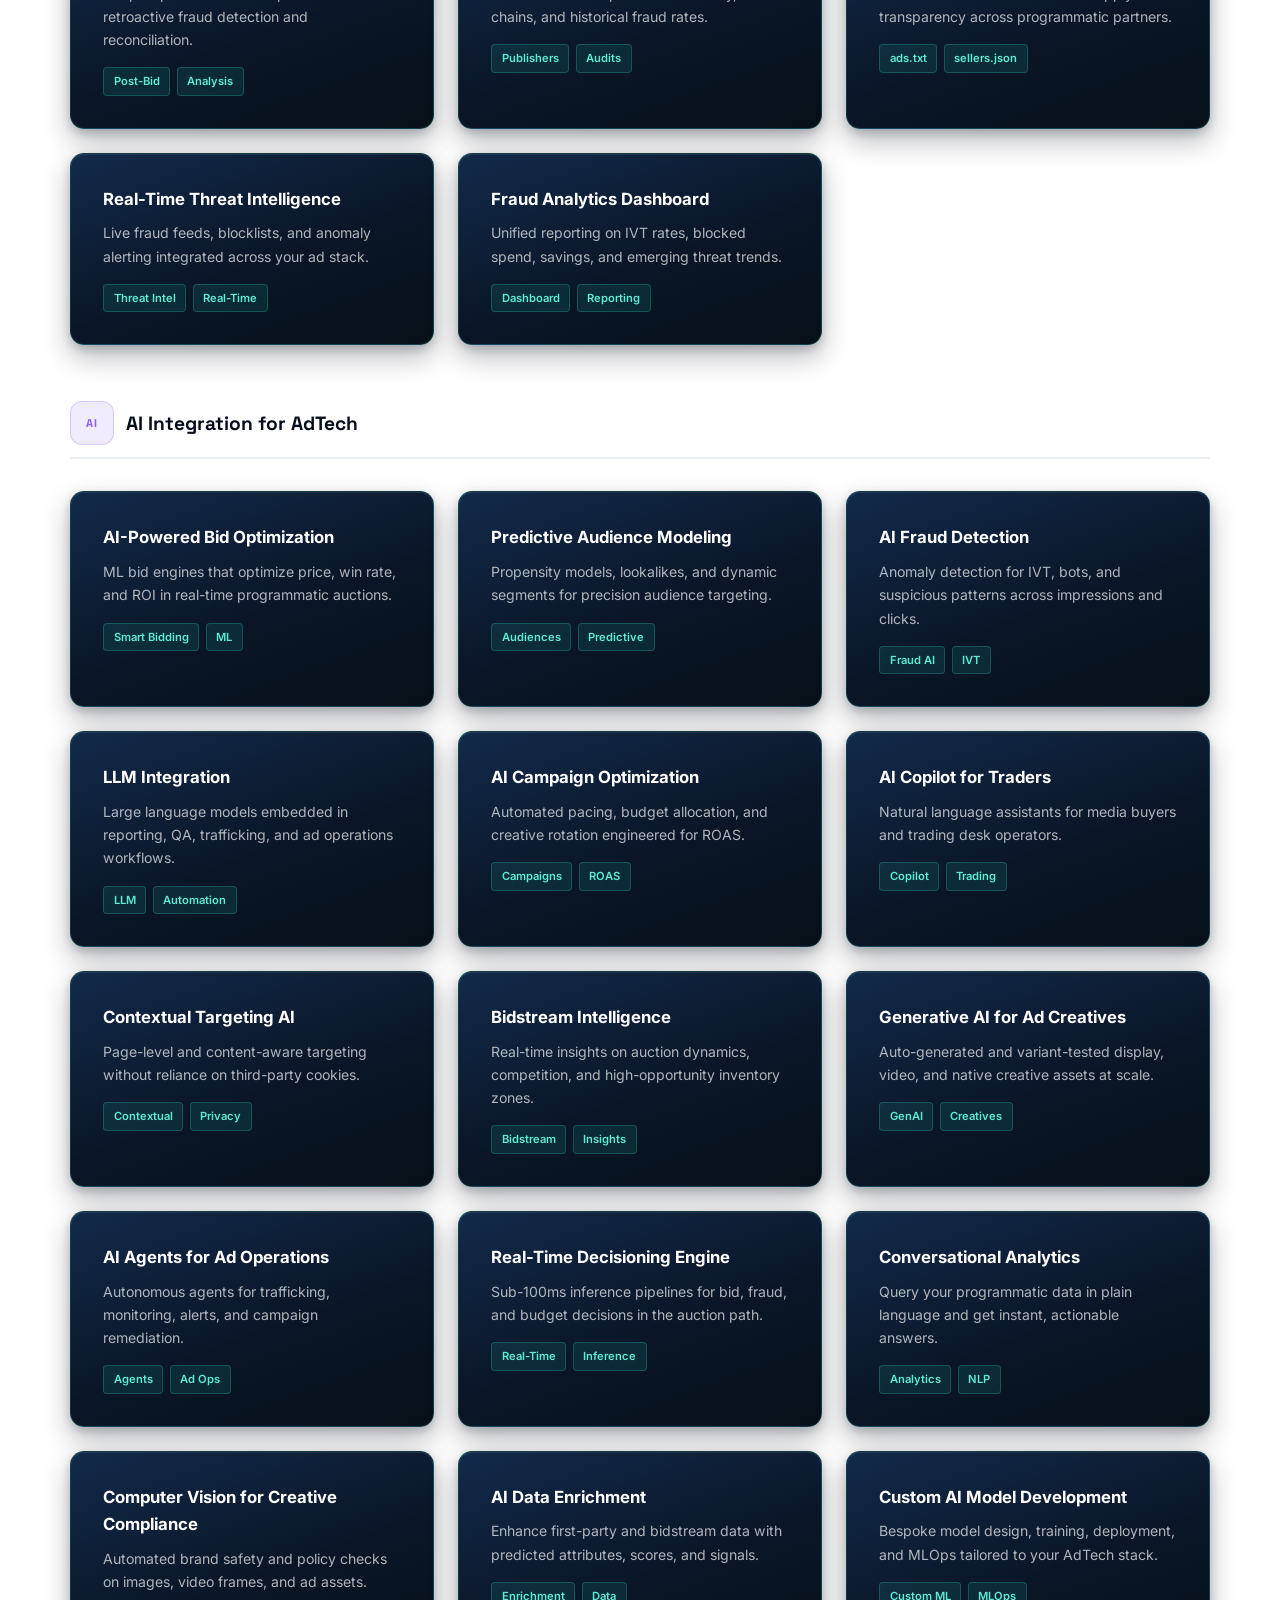
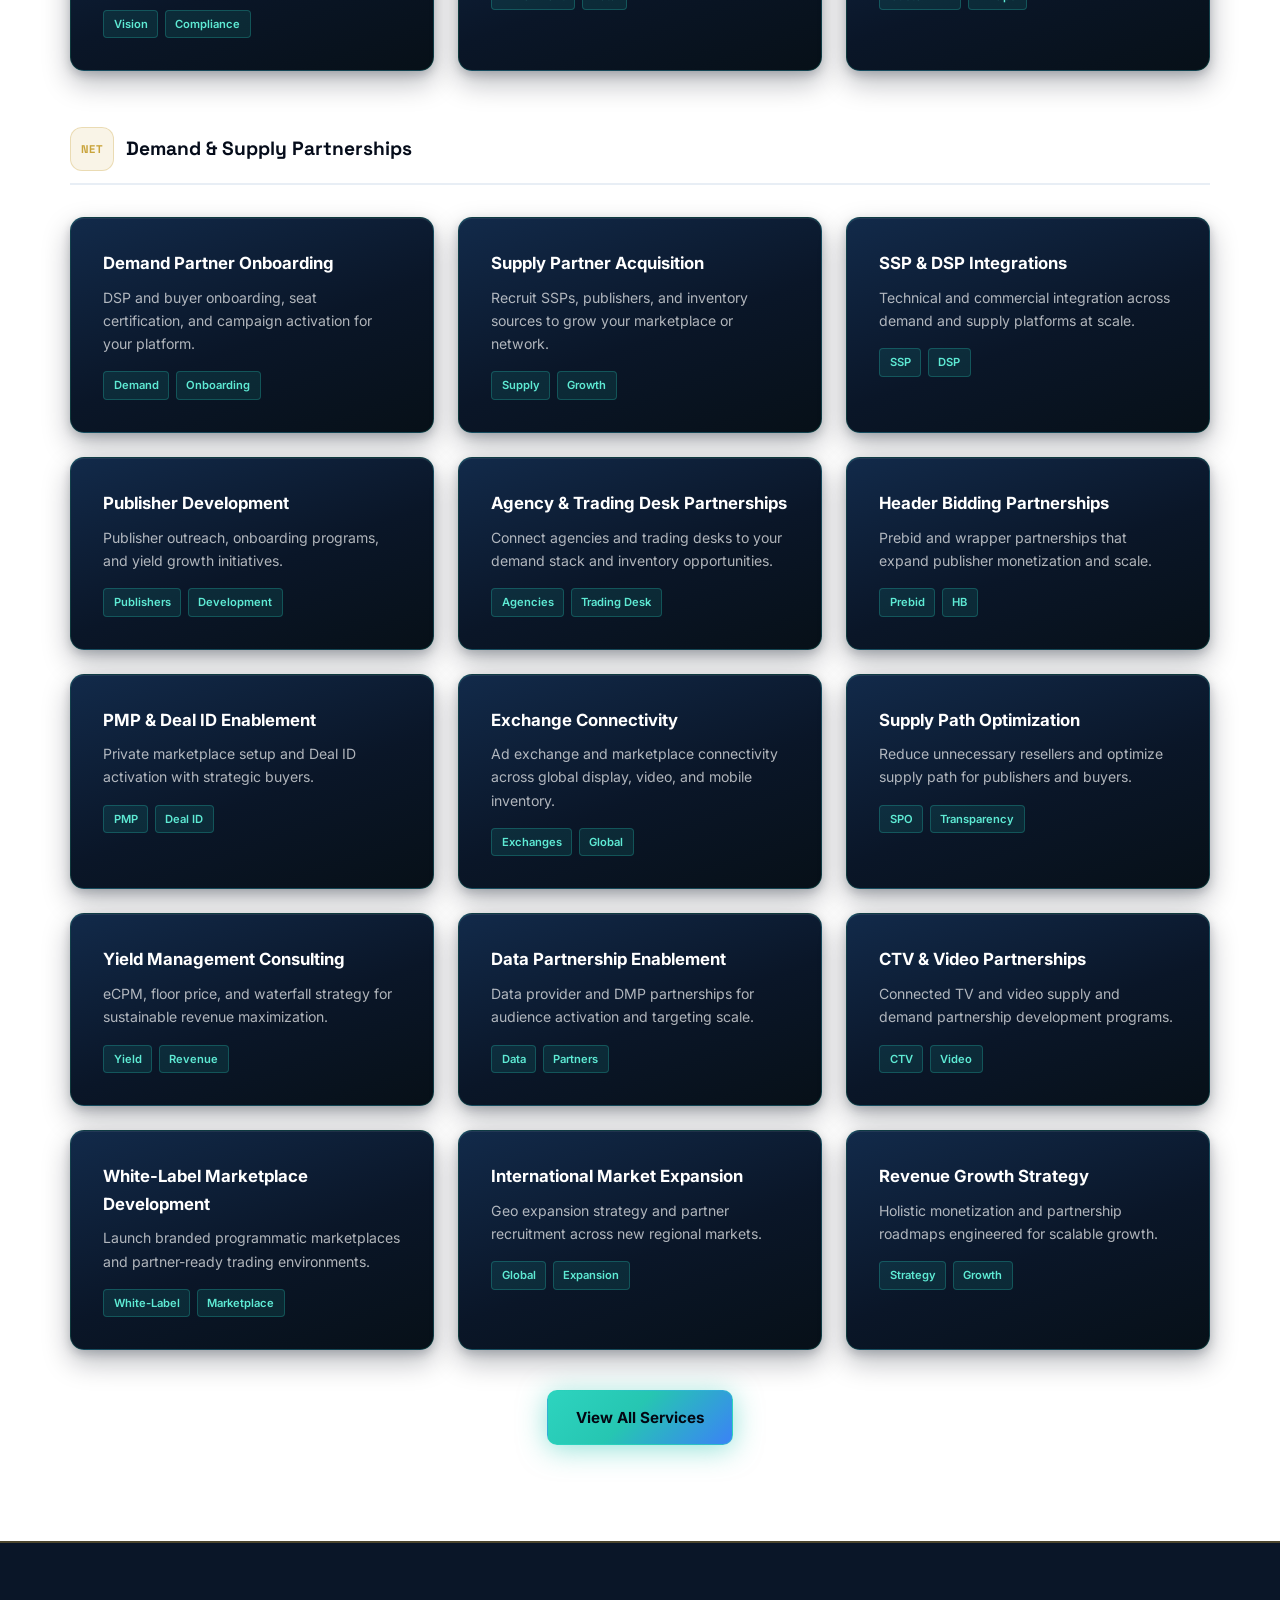
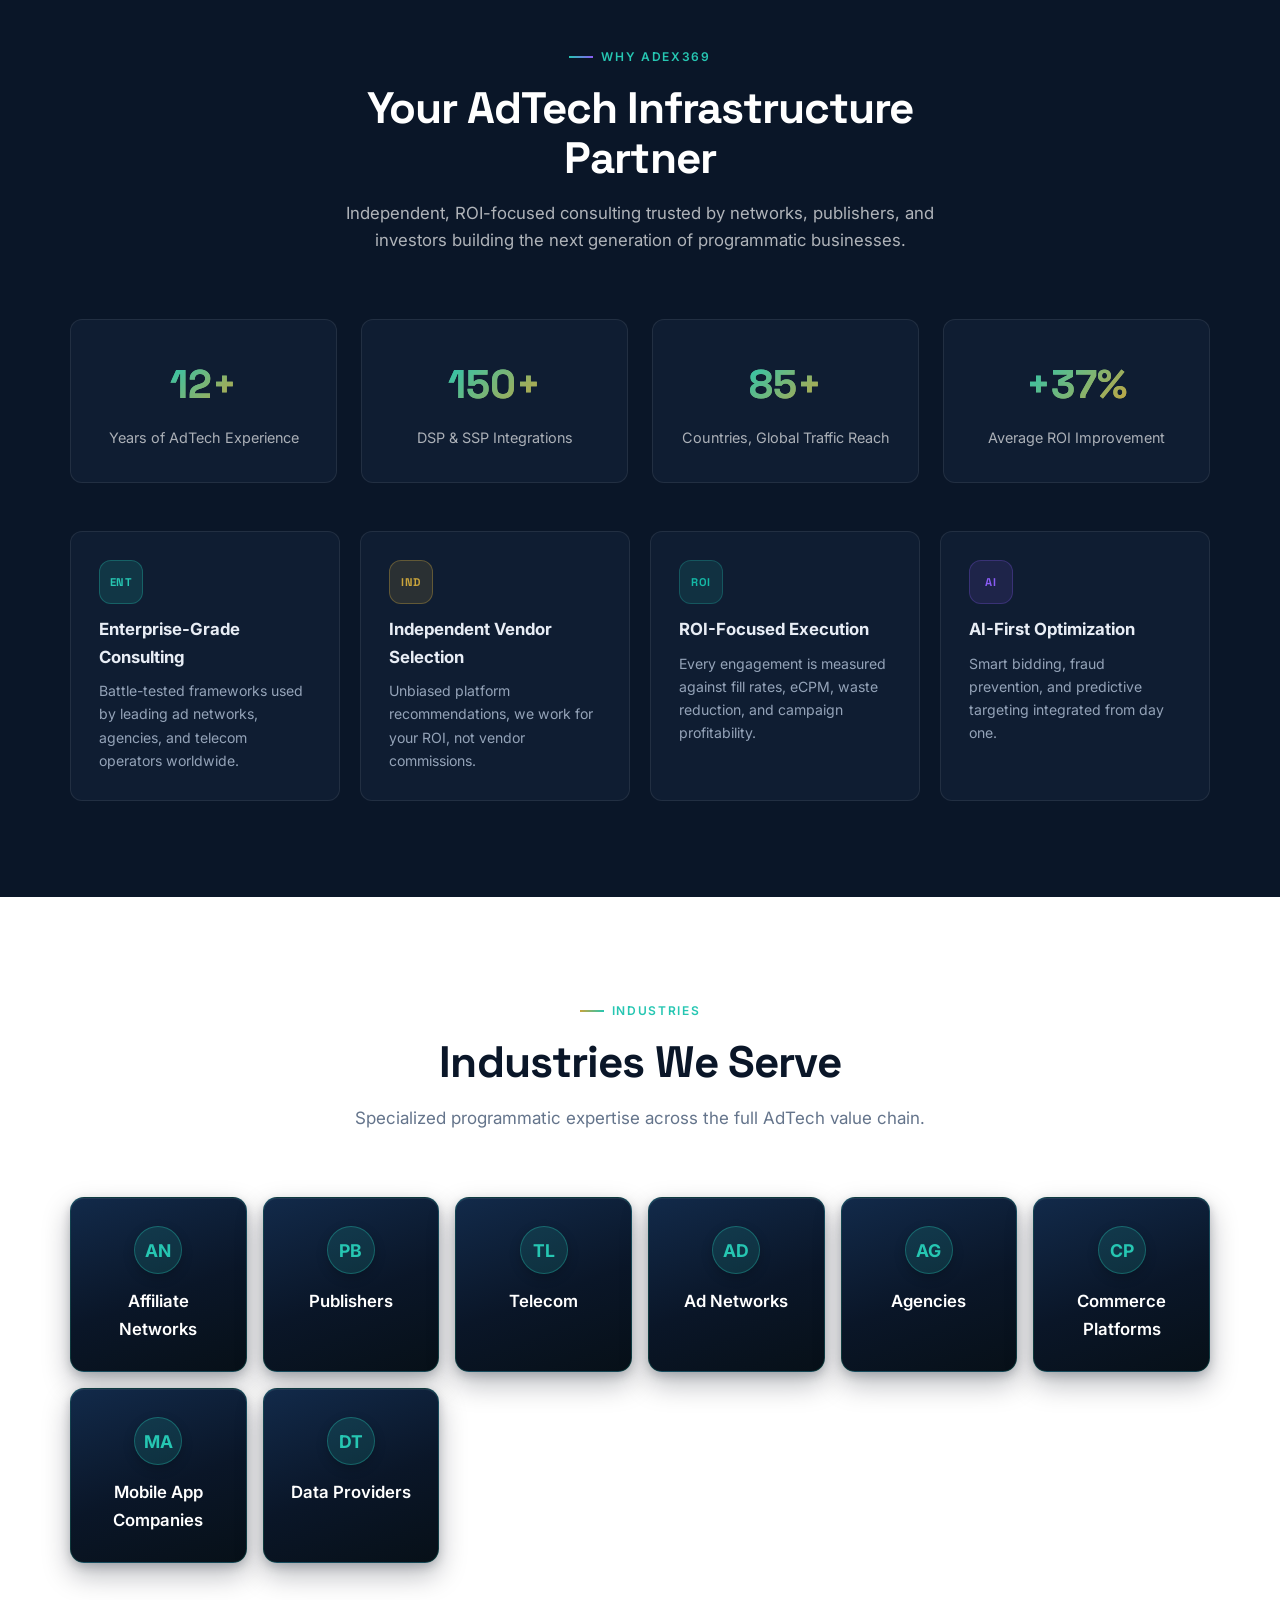
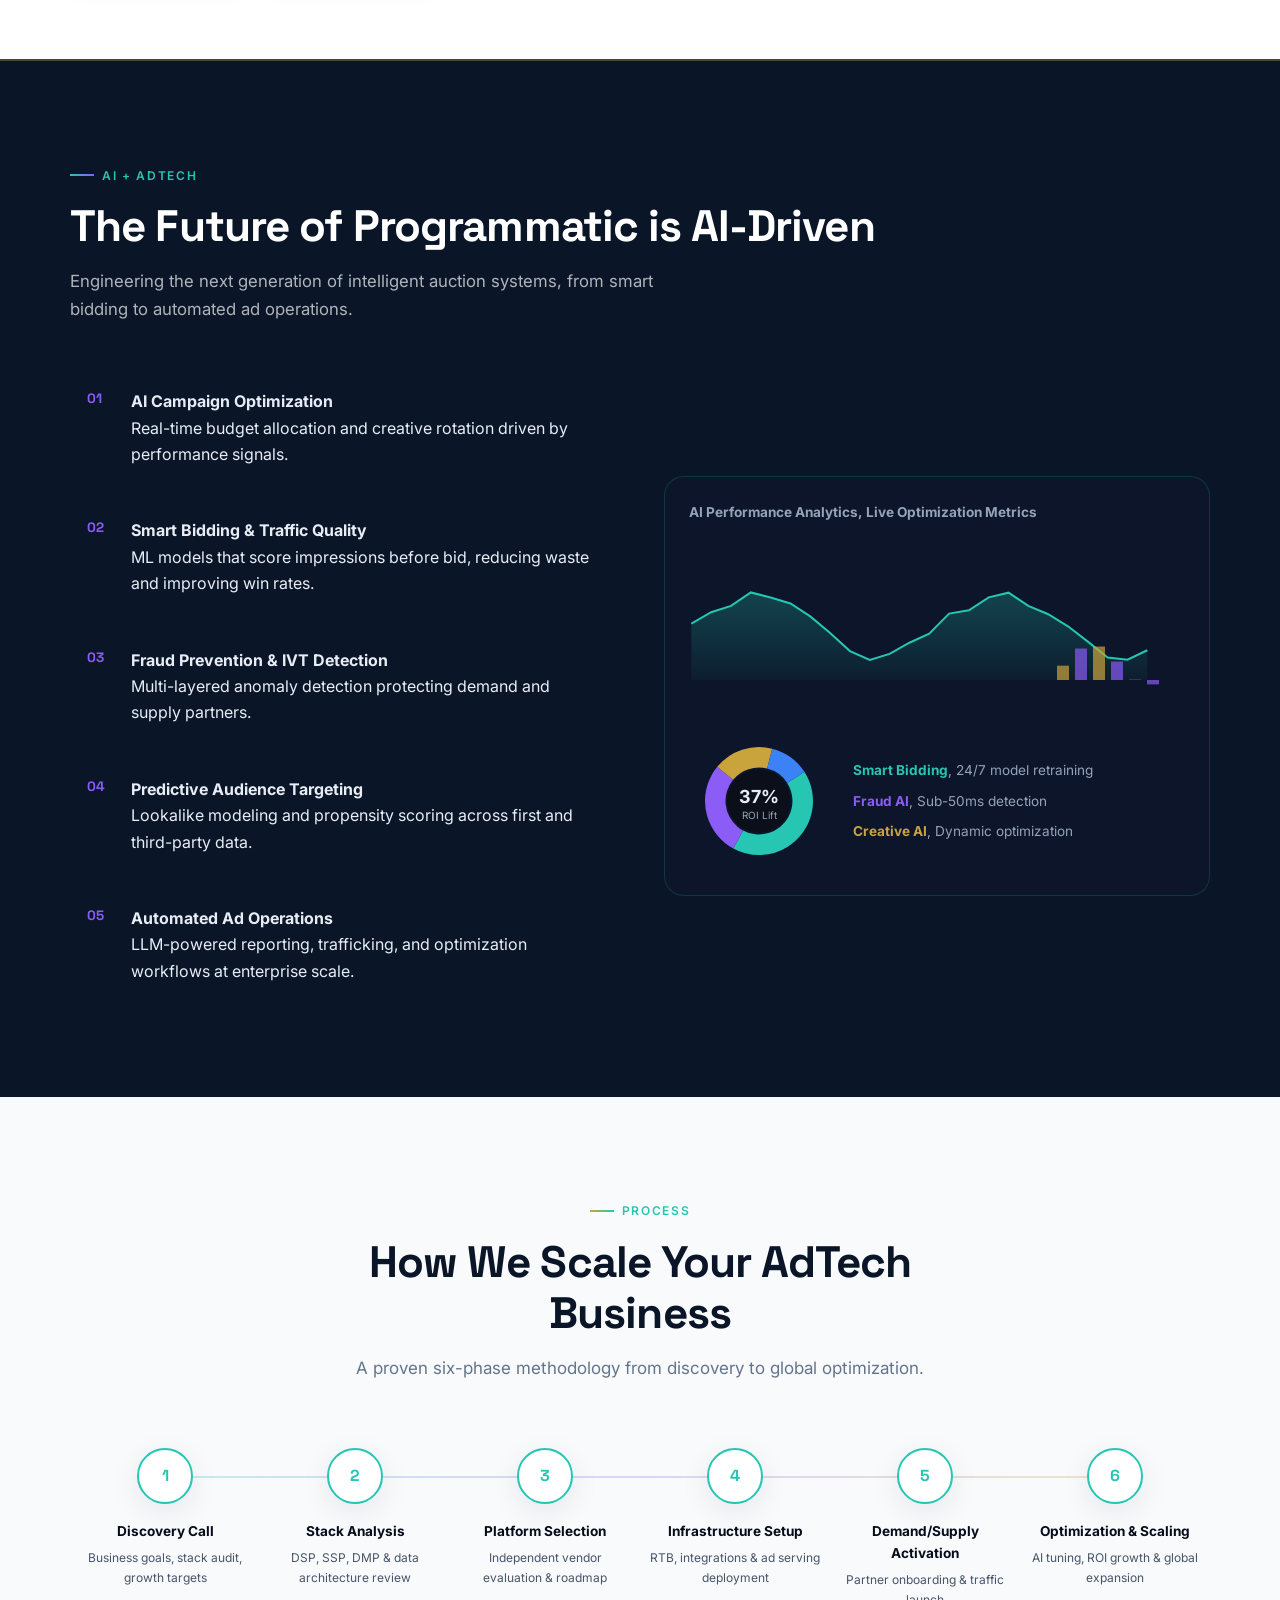
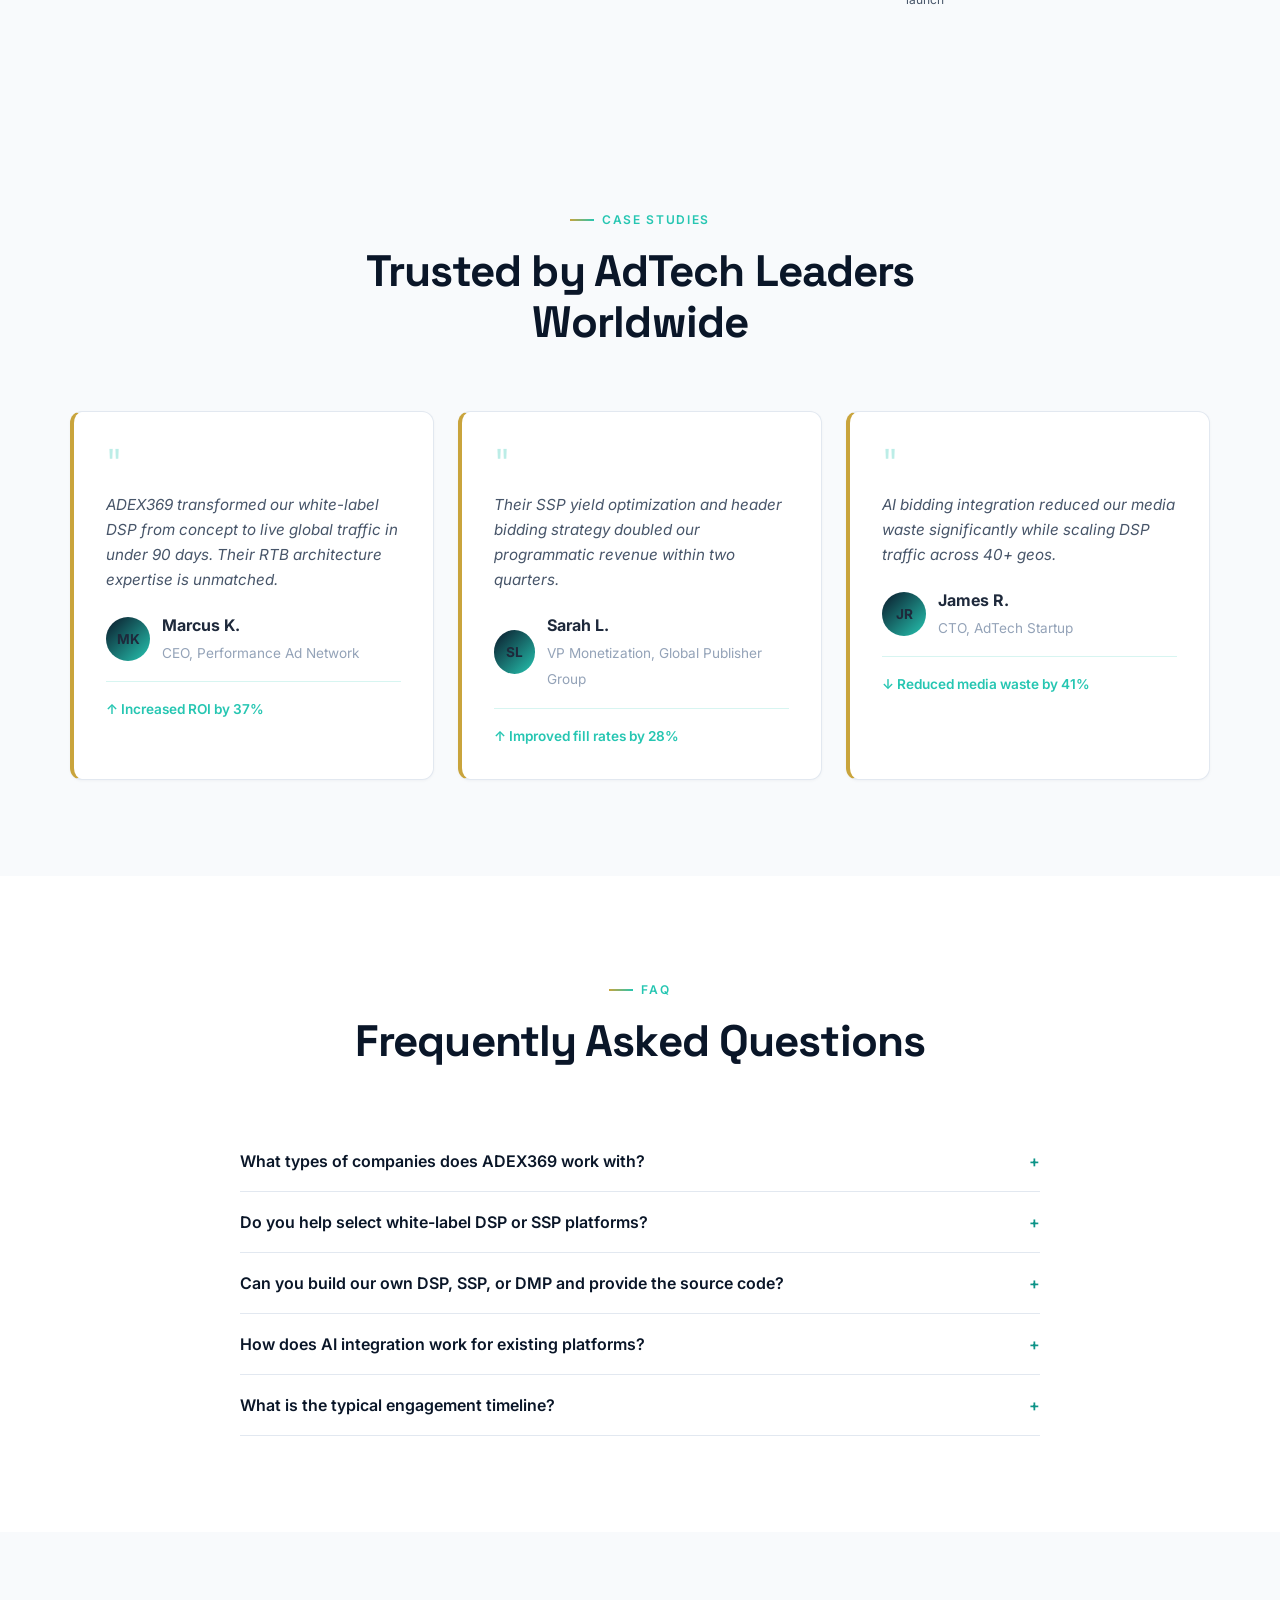
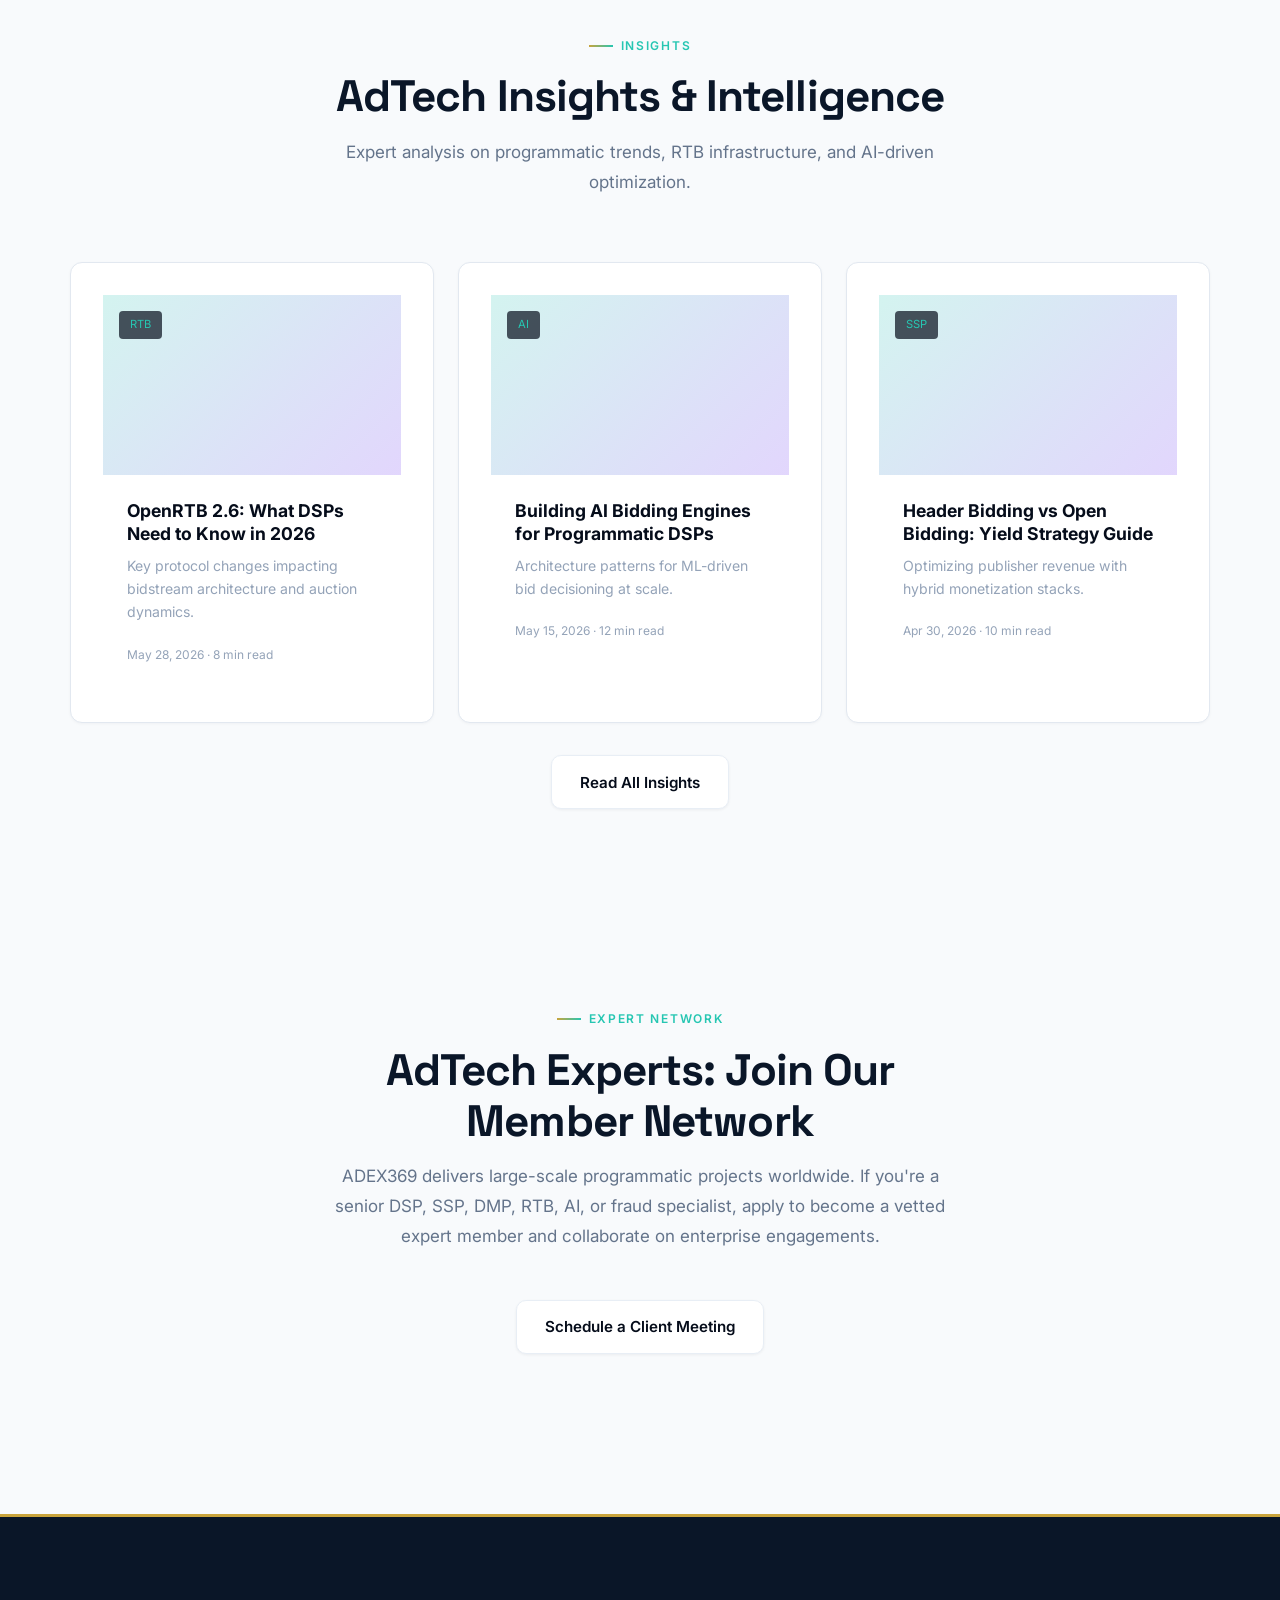
==== commit f8dcb071: "Update Calendly booking URL and primary contact email. Point meeting and contact embeds to santhosh-" ====
--- a/index.html
+++ b/index.html
@@ -38,7 +38,7 @@
         "url": "https://adex369.com/",
         "logo": "https://adex369.com/assets/logo-full.png",
         "description": "Programmatic advertising and AdTech consulting for DSP, SSP, DMP, and RTB infrastructure.",
-        "email": "consulting@adex369.com",
+        "email": "santhosh@adex369.com",
         "sameAs": ["https://www.linkedin.com/company/adex369"]
       },
       {
